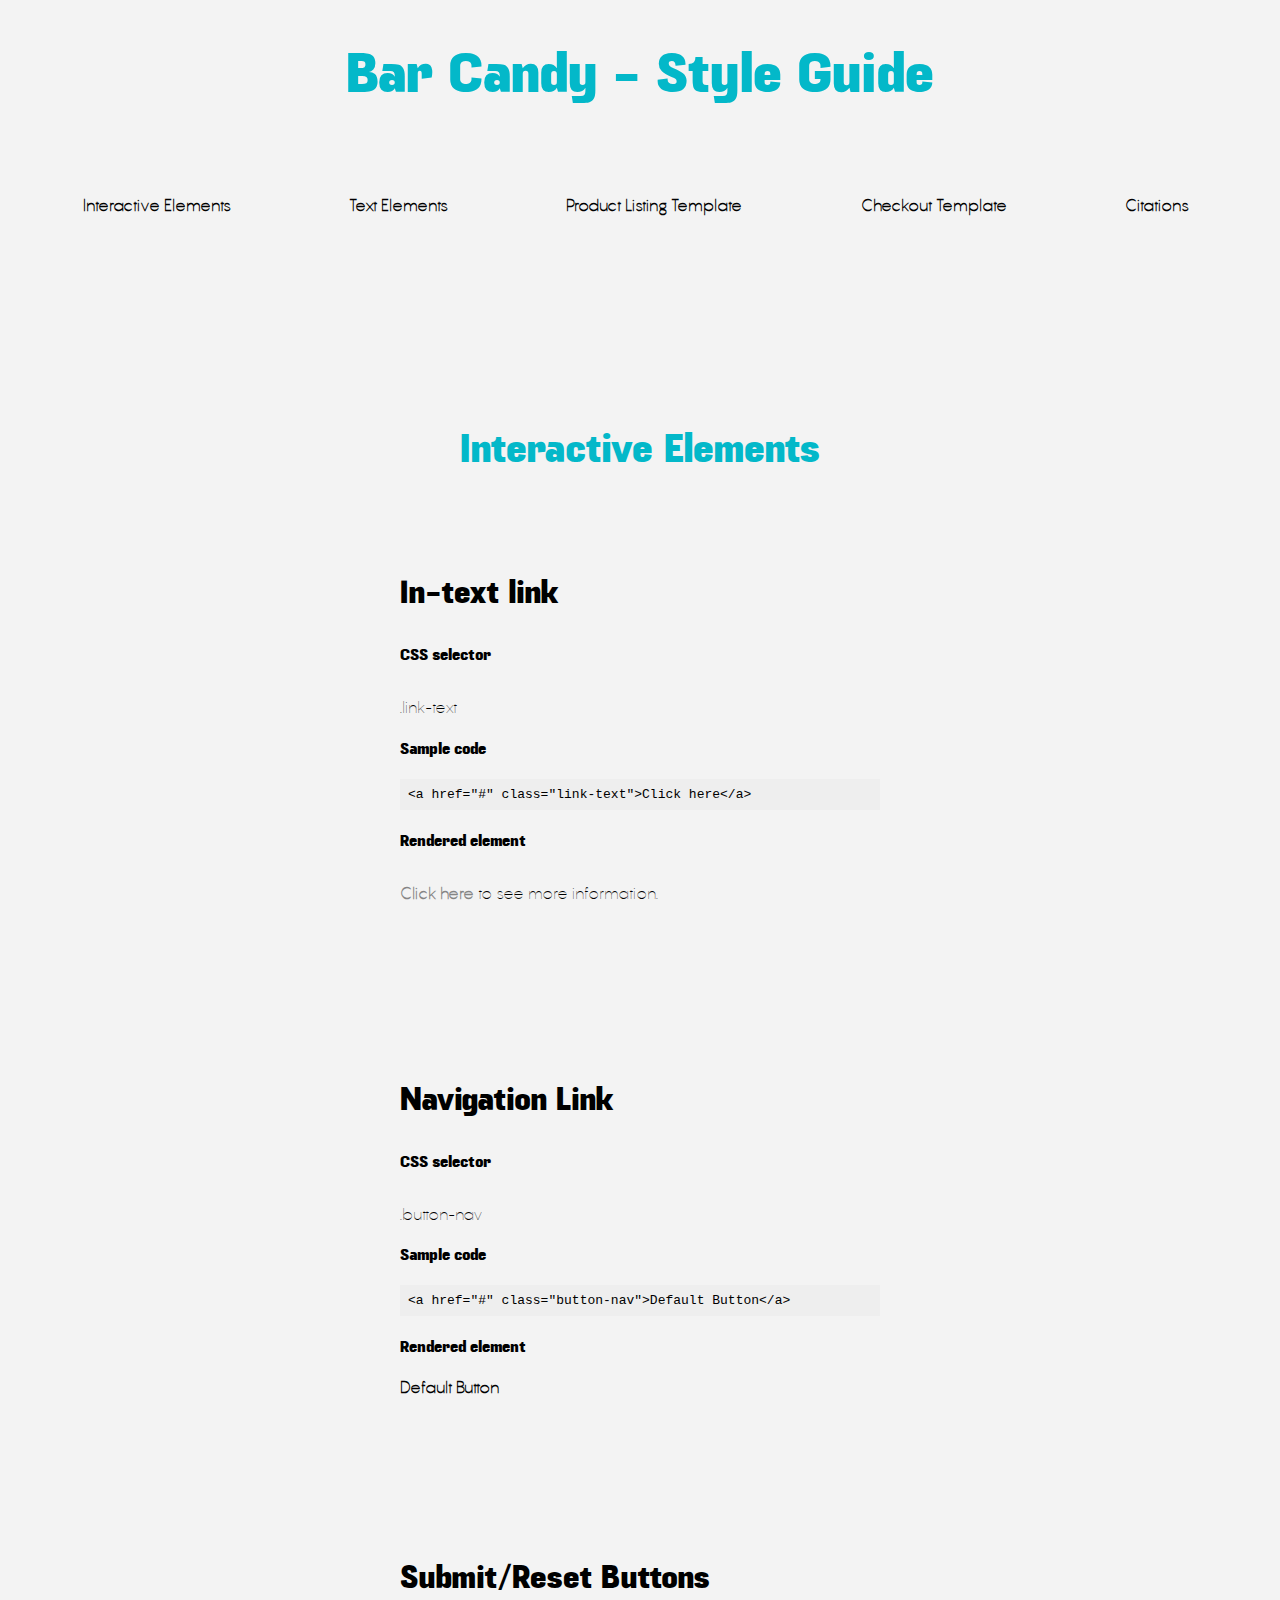
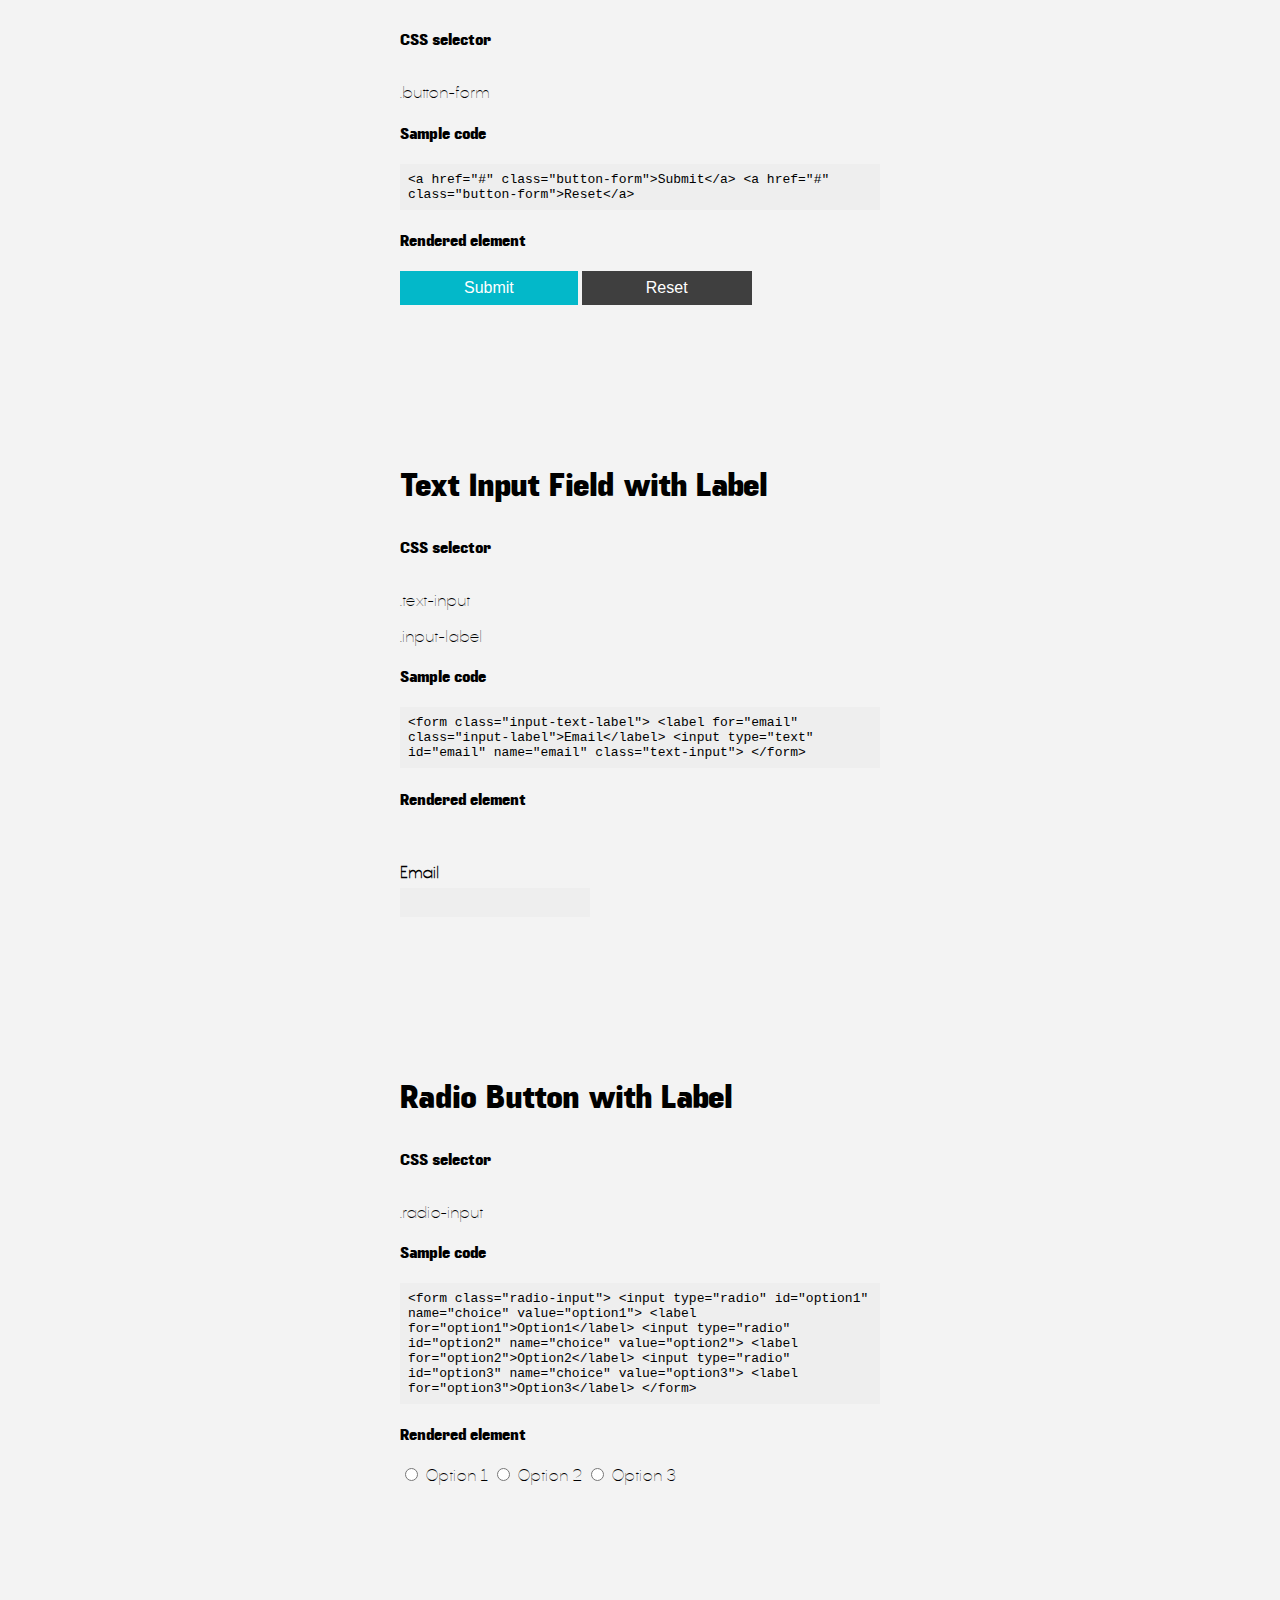
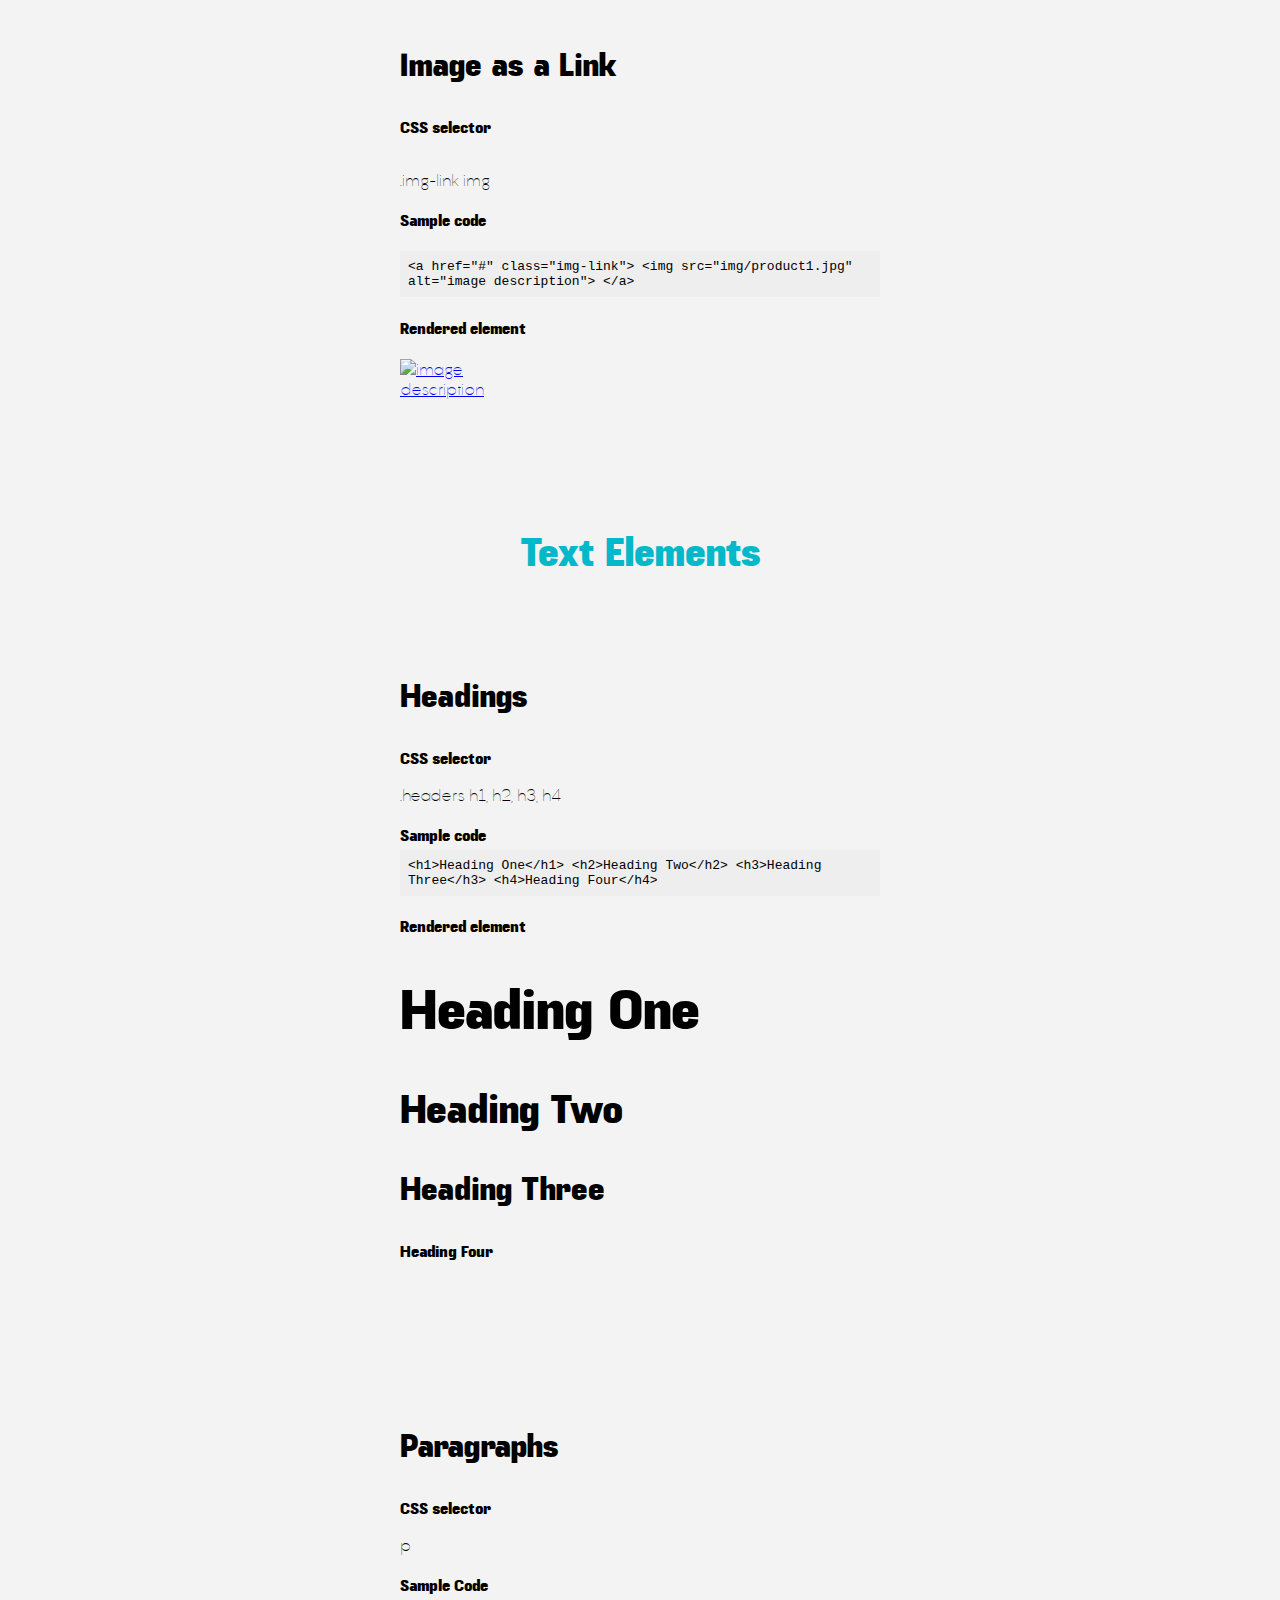
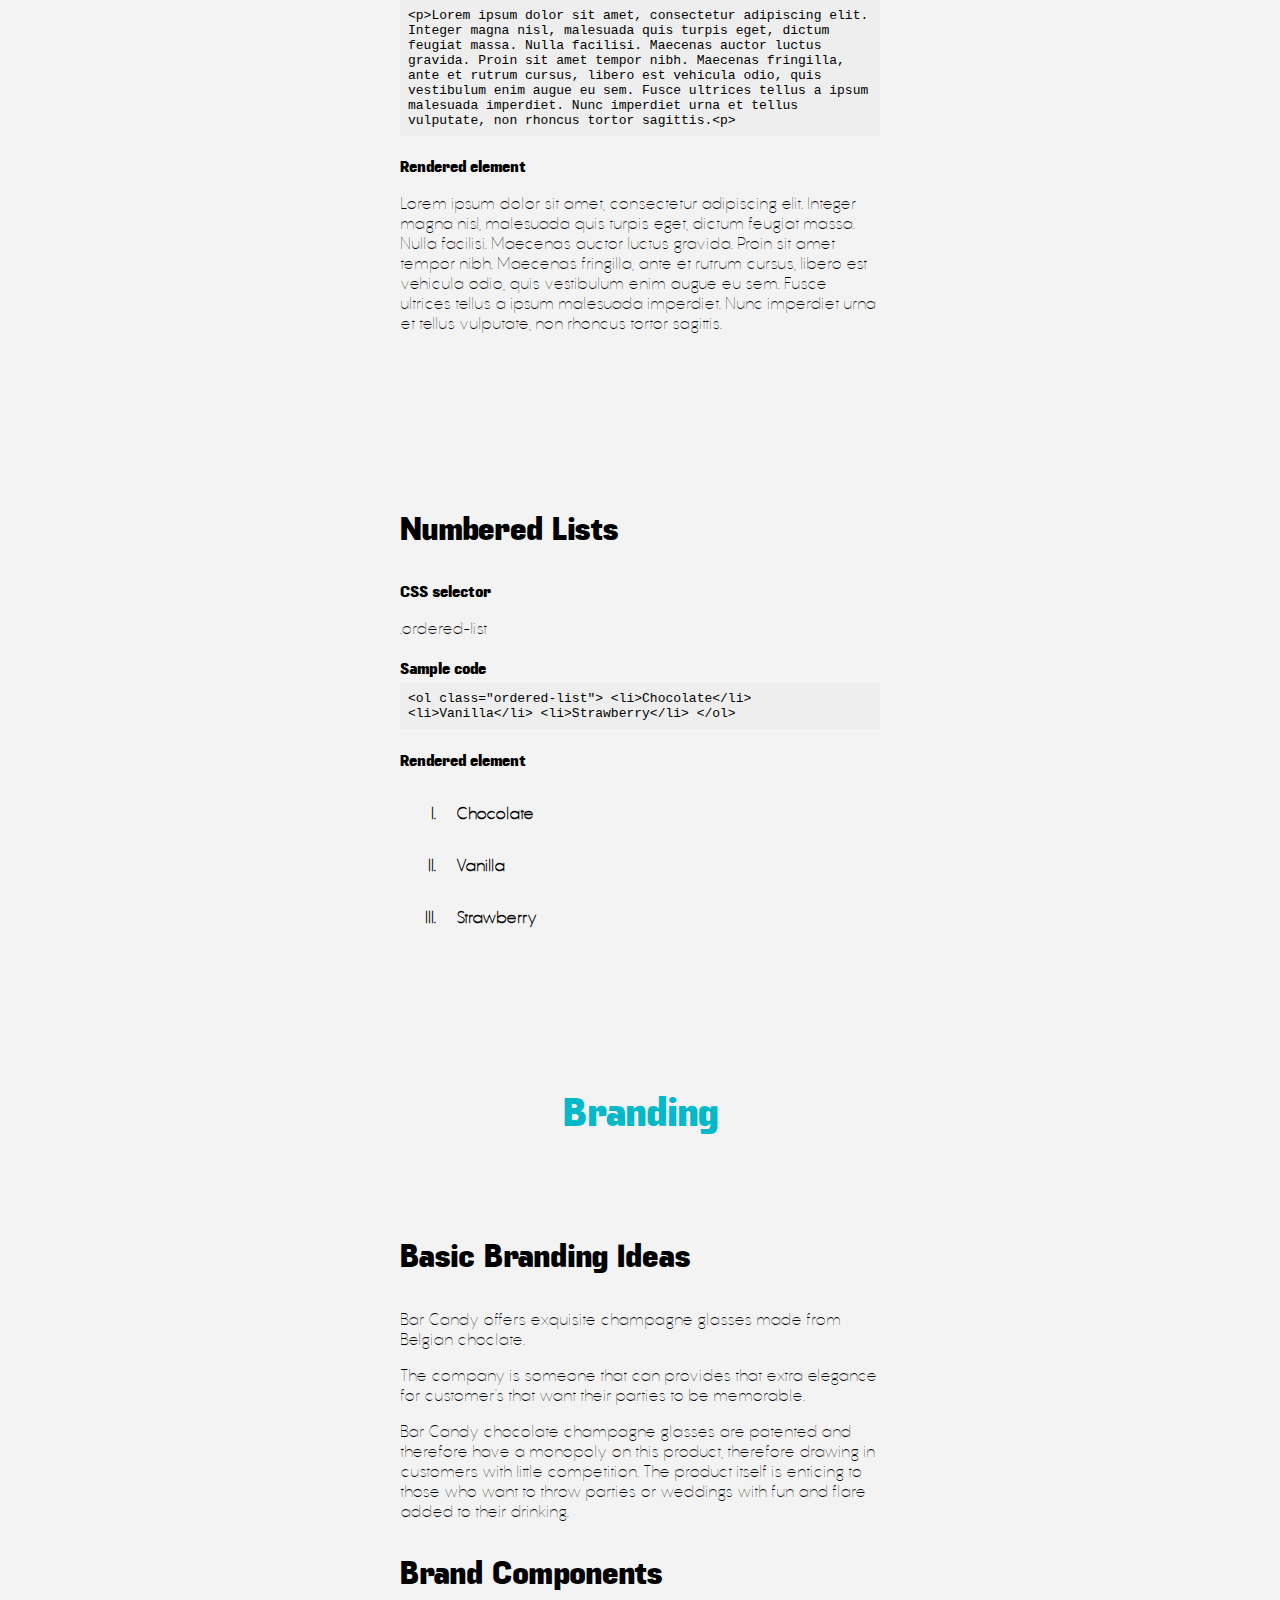
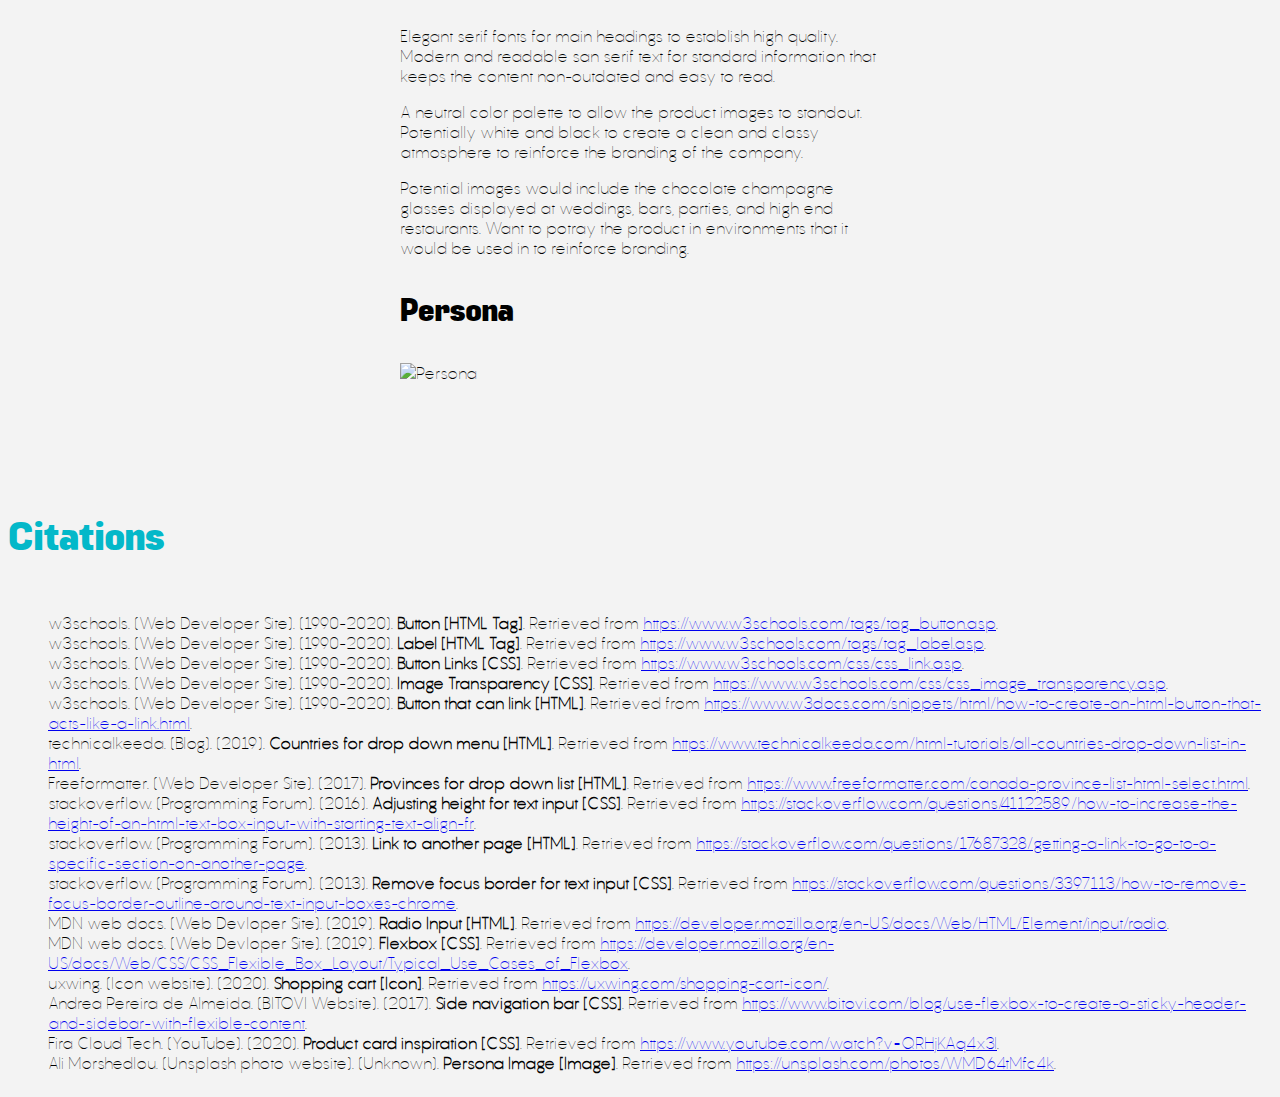
==== Styleguide/index.html @ 0e1b9d8b "Add styleguide to subfolder" ====
<!DOCTYPE html>
<html lang="en">

  <head>

    <meta charset="utf-8">
    <title>P01 - Style Guide Template</title>

    <link href="css/main.css" rel="stylesheet">
    <link href="css/grid.css" rel="stylesheet">

    <meta name="viewport" content="width=device-width, initial-scale=1">

  </head>

  <body>

    <header>
      <h1>Bar Candy - Style Guide</h1>
    </header>


      <nav class="nav">
        <ul class="nav-list">
          <li>
            <a href="#interactive_elements" class="button-nav">Interactive Elements</a>
          </li>
          <li>
            <a href="#text_elements" class="button-nav">Text Elements</a>
          </li>
          <!-- <li>
            <a href="#combined_elements" class="button-nav">Combined Elements</a>
          </li> -->
          <li>
            <a href="products.html" class="button-nav">Product Listing Template</a>
          </li>
          <li>
            <a href="cart.html" class="button-nav">Checkout Template</a>
          </li>
          <li>
            <a href="#citations" class="button-nav">Citations</a>
          </li>
        </ul>
      </nav>


    <!-- INTERACTIVE ELEMENTS SECTION // -->
    <section id="interactive_elements">
      <div class="interactive-elements-wrapper">
      <h2>Interactive Elements</h2>

      <section class="element">
        <h3>In-text link</h3>
        <!-- create links within text-->
        <h4>CSS selector</h4>
        <p>.link-text</p>
        <h4>Sample code</h4>
        <code>
          &lt;a href="#" class="link-text"&gt;Click here&lt;/a&gt;
        </code>
        <h4>Rendered element</h4>
        <p><a href="#" class="link-text">Click here</a> to see more information.</p>
      </section>


      <!-- Default Button styling section -->
      <section class="element">

        <h3>Navigation Link</h3>
        <h4>CSS selector</h4>
        <p>.button-nav</p>

        <h4>Sample code</h4>
        <code>&lt;a href="#" class="button-nav"&gt;Default Button&lt;/a&gt;</code>

        <h4>Rendered element</h4>
        <a href="#" class="button-nav">Default Button</a>

      </section>


      <section class="element">
        <!--https://www.w3schools.com/tags/tag_button.asp-->
        <h3>Submit/Reset Buttons</h3>
        <h4>CSS selector</h4>
        <p>.button-form</p>
        <h4>Sample code</h4>
        <code>
            &lt;a href="#" class="button-form"&gt;Submit&lt;/a&gt;
            &lt;a href="#" class="button-form"&gt;Reset&lt;/a&gt;
        </code>
        <h4>Rendered element</h4>
        <button type="button" class="button-form" onclick="#">Submit</button>
        <button type="button" class="button-form-reset" onclick="#">Reset</button>
      </section>


      <section class="element">
        <h3>Text Input Field with Label</h3>
        <h4>CSS selector</h4>
        <p>.text-input</p>
        <p>.input-label</p>
        <h4>Sample code</h4>
        <code>
            &lt;form class="input-text-label"&gt;
              &lt;label for="email" class="input-label"&gt;Email&lt;/label&gt;
              &lt;input type="text" id="email" name="email" class="text-input"&gt;
            &lt;/form&gt;
        </code>
        <h4>Rendered element</h4>
        <form class="input-wrapper">
          <div class="label-item">
            <!--resource from https://www.w3schools.com/tags/tag_label.asp-->
            <label for="email" class="input-label">Email</label>
          </div>
          <div class="input-item">
            <input type="text" id="email" name="email" class="text-input">
          </div>
        </form>
      </section>


      <section class="element">
        <!--resource from https://developer.mozilla.org/en-US/docs/Web/HTML/Element/input/radio-->
        <h3>Radio Button with Label</h3>
        <h4>CSS selector</h4>
        <p>.radio-input</p>
        <h4>Sample code</h4>
        <code>
          &lt;form class="radio-input"&gt;
            &lt;input type="radio" id="option1" name="choice" value="option1"&gt;
            &lt;label for="option1"&gt;Option1&lt;/label&gt;
            &lt;input type="radio" id="option2" name="choice" value="option2"&gt;
            &lt;label for="option2"&gt;Option2&lt;/label&gt;
            &lt;input type="radio" id="option3" name="choice" value="option3"&gt;
            &lt;label for="option3"&gt;Option3&lt;/label&gt;
          &lt;/form&gt;
        </code>
        <h4>Rendered element</h4>
        <div class="radio-wrapper">
          <form class="radio-input">
            <input type="radio" id="item1" name="choice" value="item1">
            <label>Option 1</label>
            <input type="radio" id="item2" name="choice" value="item2">
            <label>Option 2</label>
            <input type="radio" id="item3" name="choice" value="item3">
            <label>Option 3</label>
          </form>
      </div>
      </section>


      <section class="element">
        <h3>Image as a Link</h3>
        <h4>CSS selector</h4>
        <p>.img-link img</p>
        <h4>Sample code</h4>
        <code>
          &lt;a href="#" class="img-link"&gt;
            &lt;img src="img/product1.jpg" alt="image description"&gt;
          &lt;/a&gt;
        </code>
        <h4>Rendered element</h4>
        <a href="#" class="img-link">
          <img src="img/product1.jpg" alt="image description">
        </a>
      </section>

</div>
    </section>
    <!-- // INTERACTIVE ELEMENTS SECTION -->



    <!-- TEXT ELEMENTS SECTION // -->
    <section id="text_elements">
      <div class="text-elements-wrapper">
      <h2>Text Elements</h2>

      <section class="element">
        <h3>Headings</h3>
        <h4>CSS selector</h4>
        <p>.headers h1, h2, h3, h4</p>
        <h4>Sample code</h4>
        <code>
          &lt;h1&gt;Heading One&lt;/h1&gt;
          &lt;h2&gt;Heading Two&lt;/h2&gt;
          &lt;h3&gt;Heading Three&lt;/h3&gt;
          &lt;h4&gt;Heading Four&lt;/h4&gt;
        </code>
        <h4>Rendered element</h4>
        <div class="headers">
            <h1>Heading One</h1>
            <h2>Heading Two</h2>
            <h3>Heading Three</h3>
            <h4>Heading Four</h4>
        </div>
      </section>

      <section class="element">
        <h3>Paragraphs</h3>
        <h4>CSS selector</h4>
        <p>p</p>
        <h4>Sample Code</h4>
        <code>
          &lt;p&gt;Lorem ipsum dolor sit amet, consectetur adipiscing elit. Integer magna nisl, malesuada quis turpis eget, dictum feugiat massa. Nulla facilisi. Maecenas auctor luctus gravida. Proin sit amet tempor nibh. Maecenas fringilla, ante et rutrum cursus, libero est vehicula odio, quis vestibulum enim augue eu sem. Fusce ultrices tellus a ipsum malesuada imperdiet. Nunc imperdiet urna et tellus vulputate, non rhoncus tortor sagittis.&lt;p&gt;
        </code>
        <h4>Rendered element</h4>
          <p>Lorem ipsum dolor sit amet, consectetur adipiscing elit. Integer magna nisl, malesuada quis turpis eget, dictum feugiat massa. Nulla facilisi. Maecenas auctor luctus gravida. Proin sit amet tempor nibh. Maecenas fringilla, ante et rutrum cursus, libero est vehicula odio, quis vestibulum enim augue eu sem. Fusce ultrices tellus a ipsum malesuada imperdiet. Nunc imperdiet urna et tellus vulputate, non rhoncus tortor sagittis.</p>
      </section>

      <section class="element">
        <h3>Numbered Lists</h3>
        <h4>CSS selector</h4>
        <p>.ordered-list</p>
        <h4>Sample code</h4>
        <code>
          &lt;ol class="ordered-list"&gt;
            &lt;li&gt;Chocolate&lt;/li&gt;
            &lt;li&gt;Vanilla&lt;/li&gt;
            &lt;li&gt;Strawberry&lt;/li&gt;
          &lt;/ol&gt;
        </code>
        <h4>Rendered element</h4>
        <ol class="ordered-list">
          <li>Chocolate</li>
          <li>Vanilla</li>
          <li>Strawberry</li>
        </ol>
      </section>
    </div>

    </section>
    <!-- // TEXT ELEMENTS SECTION -->

    <section id="branding">
      <div class="branding-wrapper">
        <h2>Branding</h2>
        <section class="element">
        <h3>Basic Branding Ideas</h3>
          <p>Bar Candy offers exquisite champagne glasses made from Belgian choclate.
          </p>
          <p>The company is someone that can provides that extra elegance for customer's that want their parties to be memorable.
          </p>
          <p>Bar Candy chocolate champagne glasses are patented and therefore have a monopoly on this product, therefore drawing in customers with little competition. The product itself is enticing to those who want to throw parties or weddings with fun and flare added to their drinking.
          </p>
        <h3>Brand Components</h3>
        <p>Elegant serif fonts for main headings to establish high quality. Modern and readable san serif text for standard information that keeps the content non-outdated and easy to read.
        </p>
        <p>A neutral color palette to allow the product images to standout. Potentially white and black to create a clean and classy atmosphere to reinforce the branding of the company.
        <p>Potential images would include the chocolate champagne glasses displayed at weddings, bars, parties, and high end restaurants. Want to potray the product in environments that it would be used in to reinforce branding.
        </p>
        <h3>Persona</h3>
          <img src="img/persona.png" alt="Persona">
      </section>
    </div>
</section>
      <section id="citations">
        <h2>Citations</h2>

        <ul>
          <li>w3schools. (Web Developer Site). (1990-2020). <strong>Button [HTML Tag]</strong>. Retrieved from <a href="#">https://www.w3schools.com/tags/tag_button.asp</a>.</li>
          <li>w3schools. (Web Developer Site). (1990-2020). <strong>Label [HTML Tag]</strong>. Retrieved from <a href="#">https://www.w3schools.com/tags/tag_label.asp</a>.</li>
          <li>w3schools. (Web Developer Site). (1990-2020). <strong>Button Links [CSS]</strong>. Retrieved from <a href="#">https://www.w3schools.com/css/css_link.asp</a>.</li>
          <li>w3schools. (Web Developer Site). (1990-2020). <strong>Image Transparency [CSS]</strong>. Retrieved from <a href="#">https://www.w3schools.com/css/css_image_transparency.asp</a>.</li>
          <li>w3schools. (Web Developer Site). (1990-2020). <strong>Button that can link [HTML]</strong>. Retrieved from <a href="#">https://www.w3docs.com/snippets/html/how-to-create-an-html-button-that-acts-like-a-link.html</a>.</li>
          <li>technicalkeeda. (Blog). (2019). <strong>Countries for drop down menu [HTML]</strong>. Retrieved from <a href="#">https://www.technicalkeeda.com/html-tutorials/all-countries-drop-down-list-in-html</a>.</li>
          <li>Freeformatter. (Web Developer Site). (2017). <strong>Provinces for drop down list [HTML]</strong>. Retrieved from <a href="#">https://www.freeformatter.com/canada-province-list-html-select.html</a>.</li>
          <li>stackoverflow. (Programming Forum). (2016). <strong>Adjusting height for text input [CSS]</strong>. Retrieved from <a href="#">https://stackoverflow.com/questions/41122589/how-to-increase-the-height-of-an-html-text-box-input-with-starting-text-align-fr</a>.</li>
          <li>stackoverflow. (Programming Forum). (2013). <strong>Link to another page [HTML]</strong>. Retrieved from <a href="#">https://stackoverflow.com/questions/17687328/getting-a-link-to-go-to-a-specific-section-on-another-page</a>.</li>
          <li>stackoverflow. (Programming Forum). (2013). <strong>Remove focus border for text input [CSS]</strong>. Retrieved from <a href="#">https://stackoverflow.com/questions/3397113/how-to-remove-focus-border-outline-around-text-input-boxes-chrome</a>.</li>
          <li>MDN web docs. (Web Devloper Site). (2019). <strong>Radio Input [HTML]</strong>. Retrieved from <a href="#">https://developer.mozilla.org/en-US/docs/Web/HTML/Element/input/radio</a>.</li>
          <li>MDN web docs. (Web Devloper Site). (2019). <strong>Flexbox [CSS]</strong>. Retrieved from <a href="#">https://developer.mozilla.org/en-US/docs/Web/CSS/CSS_Flexible_Box_Layout/Typical_Use_Cases_of_Flexbox</a>.</li>
          <li>uxwing. (Icon website). (2020). <strong>Shopping cart [Icon]</strong>. Retrieved from <a href="#">https://uxwing.com/shopping-cart-icon/</a>.</li>
          <li>Andrea Pereira de Almeida. (BITOVI Website). (2017). <strong>Side navigation bar [CSS]</strong>. Retrieved from <a href="#">https://www.bitovi.com/blog/use-flexbox-to-create-a-sticky-header-and-sidebar-with-flexible-content</a>.</li>
          <li>Fira Cloud Tech. (YouTube). (2020). <strong>Product card inspiration [CSS]</strong>. Retrieved from <a href="#">https://www.youtube.com/watch?v=QRHjKAq4x3I</a>.</li>
          <li>Ali Morshedlou. (Unsplash photo website). (Unknown). <strong>Persona Image [Image]</strong>. Retrieved from <a href="#">https://unsplash.com/photos/WMD64tMfc4k</a>.</li>
        </ul>
    </section>



  </body>
</html>
---- Styleguide/css/main.css ----
/*
  STYLE GUIDE STYLING
  Default styling for the style guide
*/
/* Fonts 
*/

@font-face {
  font-family: 'Fuji-Bold';
  src: url('fonts/fuji-bold-webfont.woff');
}
@font-face {
  font-family: 'Fuji-Light';
  src: url('fonts/fuji-light-webfont.woff');
}
@font-face {
  font-family: 'PanRegular';
  src: url('fonts/pangram-black-webfont.woff');
}@font-face {
  font-family: 'PanBlack';
  src: url('fonts/pangram-regular-webfont.woff');
}@font-face {
  font-family: 'PanLight';
  src: url('fonts/pangram-extralight-webfont.woff');
}




body {
  font-family: 'PanLight';
  background-color: #f3f3f3
}
/* .interactive-elements-wrapper{
  display:flex;
  flex-direction: column;
  align-items: center;
} */

/* .text-elements-wrapper{
  display:flex;
  flex-direction: column;
  align-items: center;
} */

/* .branding-wrapper{
  display:flex;
  flex-direction: column;
  align-items: center;
} */

.link-text{
  text-decoration: none;
  color: #858585;
  font-weight: bold;
}
  .link-text:hover{
    /* color: #3f3f3f; */
    color: #03B8C9;
  }
  .link-text:focus{
    /* color: #3f3f3f; */
    color: #03B8C9;
  }

.element{
  margin-bottom: 6rem;
  margin-top: 2rem;
  flex: 1;
}

.button-nav{
  text-decoration: none;
  /* color: #858585; */
  color: black;
  font-weight: bold;
  }
  /*https://www.w3schools.com/css/css_link.asp*/
  .button-nav:hover{
    /* color: #3f3f3f; */
    color: #03B8C9;
  }
  .button-nav:focus{
    /* color: #3f3f3f; */
    color: #03B8C9;
  }
/*https://stackoverflow.com/questions/3397113/how-to-remove-focus-border-outline-around-text-input-boxes-chrome*/
.text-input{
  padding: 0.5em;
  border: none;
  background-color: #eeeeee;
  margin-top: 0.5em;
}
  .text-input:focus{
    outline: none;
    border: none;
    background-color: #e5e5e5;
    /* background-color: #f2e0e0; */
  }
  .text-input:hover{
    border: none;
    background-color: #e5e5e5;
    /* background-color: #f2e0e0; */
  }

.input-wrapper{
  display: flex;
  flex-direction: column;
}

.label-item{
  margin-top: 2rem;
  font-weight: bold;
}
/*https://developer.mozilla.org/en-US/docs/Web/CSS/CSS_Flexible_Box_Layout/Typical_Use_Cases_of_Flexbox*/


/*https://www.w3schools.com/css/css3_buttons.asp*/
.button-form{
  color: white;
  /* background-color:#3f3f3f; */
  background-color :#03B8C9;
  border: none;
  padding: 0.5rem;
  padding-left: 4rem;
  padding-right: 4rem;
  font-size: 1rem;
}
  .button-form:hover{
    /* background-color:#505050; */
    background-color: #0294A1;
    border: none;
    outline: none;
  }
  .button-form:focus{
    /* background-color:#505050; */
    background-color: #0294A1;  
    border: none;
    outline: none;
  }

.button-form-reset{
  color: white;
  background-color:#3f3f3f;
  /* background-color: #858585; */
  border: none;
  padding: 0.5rem;
  padding-left: 4rem;
  padding-right: 4rem;
  font-size: 1rem;
}
  .button-form-reset:hover{
    /* background-color:#505050; */
    background-color: #656565;
    border: none;
    outline: none;
  }
  .button-form-reset:focus{
    /* background-color:#505050; */
    background-color: #656565;
    border: none;
    outline: none;
  }

code{
  display: flex;
  background-color: #EEE;
  padding: 0.5rem;
}
h1{
  font-family: 'Fuji-Bold';
  font-size: 3.5rem;
}
h3{
  font-size: 2rem;
  font-family: 'Fuji-Bold';
}
h2{
  font-size: 2.5rem;
  font-family: 'Fuji-Bold';
  color: #03B8C9;
}
h4{
  font-family: 'Fuji-Bold';
  font-size: 1rem;
  margin-bottom: 0.25rem;
}

.headers h2{
  color: black;
}

.nav-list li{
    padding-bottom: 2rem;
    padding-right: 3rem;
  }

.nav-list-main{
  display: flex;
  list-style: none;
}
  .nav-list-main li{
    padding-top: 2rem;
    padding-right: 2rem;
  }

header h1{
  font-family: 'Fuji-Bold';
  font-size: 3.5rem;
  text-align: center;
  color: #03B8C9;
  padding-bottom: 3rem;
}
/*https://www.w3schools.com/css/css_image_transparency.asp*/
.img-link img{
  max-width:25%;
}
.img-link:hover{
  opacity: 0.75;
}
.img-link:focus{
  opacity: 0.75;
}

.radio-input label{
  cursor: pointer;
}
.radio-input input{
  cursor: pointer;
  /* display: none; */
}

.ordered-list{
  list-style-type: upper-roman;
  font-weight: bold;
}
  .ordered-list li{
    padding: 1em;
  }

/*https://www.youtube.com/watch?v=QRHjKAq4x3I*/
.product-card{
  /* border: #e8e8e8 solid; */
  /* border: black solid; */
  background-color: #3f3f3f;
  padding-bottom: 3rem;
  text-align: center;
}
  .product-name h4{
    font-size: 2rem;
    margin-bottom: 3rem;
    color: white;
  }
  .product-img img{
    max-width: 70%;
    /* border: black solid; */
    margin-top: 5rem;
}
  .product-para{
    color: white;
    text-align: left;
    margin-right: 5rem;
    margin-left: 6rem;
  }
  .product-price small{
    padding-bottom: 5rem;
    color: white;
  }
  .product-quote{
    margin-bottom: 1rem;
  }
  .product-details{
    text-align: right;
    margin-bottom: 5rem;
    margin-right: 6rem;
  }

/* .payment-wrapper{
  display: flex;
  flex-direction: column;
} */
/* .payment-buttons{
  display: flex;
  justify-content: flex-start;
  margin-bottom: 6rem;
}
  .payment-buttons .button-form-reset{
    margin-right: 8rem;
    margin-top: 10rem;
  }
  .payment-buttons .button-form{
    margin-right: 2rem;
    margin-top: 10rem;
  } */

/* .nameInfo{
  display: flex;
}

.first-entry{
  margin-right: 10em;
}
  .first-entry input{
    width: 150%;
  }

.last-entry input{
  width: 150%;
}

.addressInfo{
  display: flex;
  padding-bottom: 5rem;
}

.address-entry{
  margin-right: 10rem;
}
  .address-entry input{
    width: 150%;
  }

.postal-entry input{
  width: 75%;
}

.contactInfo{
  display: flex;
}

.phone-entry{
  margin-right: 10rem;
}
  .phone-entry input{
    width: 150%;
  }

.email-entry input{
  width: 150%;
}

.locationInfo{
  display: flex;
}

.country-entry{
  margin-right: 8.5rem;
}
  .country-entry .label-item{
    margin-bottom: 0.5rem;
  }

.province-entry .label-item{
  margin-bottom: 0.5rem;
}

.cardType{
  margin-bottom: 0rem;
  align-items:  center;
}

.cardInfo{
  display: flex;
}

.credit-entry{
  margin-right: 10rem;
}
  .credit-entry input{
    width: 150%;
  }
.cvc-entry{
  margin-right: 1rem;
}
  .cvc-entry input{
    width: 30%;
  }

.expiry-entry{
  padding-top: 2rem;
  display: flex;
  flex-direction: column;
}
.expiry-entry .input-item{
  margin-bottom: 1rem;
  font-weight: bold;
}

.date-select{
  display: flex;
} */

textarea{
  background-color: #EEE;
  width: 79%;
  border: none;
}
  textarea:focus{
    outline: none;
    border: none;
    background-color: #e5e5e5;
  }
  textarea:hover{
    border: none;
    background-color: #e5e5e5;
    /* background-color: #f2e0e0; */

}
.orderInfo .label-item{
  margin-bottom: 0.5rem;
}
.quoteButton{
  margin-top: 2rem;
  margin-left: 29rem;
}

.quantityInfo{
  margin-top: 3rem;
}
  .quantityInfo input{
    width: 10%;
  }

.quote-product-name h4{
  font-size: 2rem;
  margin-top: 2rem;
}

#branding img{
 width: 100%;
}

/*Product Listing Page*/
.logo{
  display: flex;
}
  .logo img{
    margin-left: auto;
    margin-right: auto;
    width: 20rem;
    height: auto;
    margin-bottom: 5rem;
  }
/*header navgiation for website*/
.nav-item-line{
  display: flex;
}
.right-of-nav img{
  width: 2rem;
}

#citations{
  display: flex;
  flex-direction: column;
}
#citations ul{
  list-style: none;
  box-sizing: border-box;
  flex-wrap: wrap;

}
@media screen and (max-width: 50rem){
  #citations ul li{
    width: 50%;
  }
/*
.element {
  padding-bottom: 2rem;
  border-top-width: 0.15rem;
  border-top-style: solid;
  border-top-color: black;
}

h2 {
  margin-top: 6rem;
}

h3 {
  font-style: italic;
  margin-top: 1rem;
}

h4 {
  margin-bottom: 0.25rem;
}

p {
  margin-top: 0;
}

nav a:hover, nav a:focus {
  text-decoration: none;
}

code {
  background-color: #EEE;
  padding: 0.5rem;
  display: block;
}
*/

/*
  INTERACTIVE ELEMENTS -------------------
*/

/* Styling for the navigation button */
/*
.button-nav {
  display: inline-block;
  padding: 0.5rem;
  color: white;
  background-color: rgb(50,50,50);
  text-decoration: none;
  transition-property: background-color;
  transition-duration: 0.5s;
}

.button-nav:hover, .button-nav:focus {
  background-color: rgb(200,200,200);
}
*/



/*
  TEXT ELEMENTS -------------------
*/




/*
  COMBINED ELEMENTS -------------------
*/
---- Styleguide/css/grid.css ----
.nav-list{
  display: flex;
  flex-direction: row;
  list-style: none;
  padding-bottom: 8rem;
  justify-content: space-around;
  flex-wrap: wrap;
  /* flex-grow: 1; */
  /* padding-left: 24rem;
  padding-right: 24rem; */
}
/*if screen is smaller than 50rem column style nav*/
@media screen and (max-width: 50rem){
  .nav-list{
    flex-direction: column;
    padding-left: 3rem;
    padding-right: 3rem;
    padding-bottom: 0rem;
  }
}
@media screen and (max-width: 50rem){
  .interactive-elements-wrapper .element{
    padding-left: 5rem;
    padding-right: 5rem;
  }
}
.interactive-elements-wrapper{
  display: flex;
  flex-direction: column;
  align-items: center;
  flex-basis: auto;
}
  .interactive-elements-wrapper .element{
    box-sizing: border-box;
    flex-basis: auto;
    max-width: 30rem;
    min-width: 30rem;
  }
  .interactive-elements-wrapper .element h4{
    padding-bottom: 1rem;
  }
  @media screen and (max-width: 50rem){
    .text-elements-wrapper .element{
      padding-left: 5rem;
      padding-right: 5rem;
    }
  }
.text-elements-wrapper{
  display: flex;
  flex-direction: column;
  align-items: center;
}
  .text-elements-wrapper .element{
    box-sizing: border-box;
    flex-basis: auto;
    max-width: 30rem;
    min-width: 30rem;
  }

/* .combined-elements-wrapper{
  display: flex;
  flex-direction: column;
  align-items: center;

}
  .combined-elements-wrapper .element{
    box-sizing: border-box;
    flex-basis: auto;
    max-width: 50rem;
    min-width: 50rem;
  } */
  @media screen and (max-width: 50rem){
    .branding-wrapper .element{
      padding-left: 5rem;
      padding-right: 5rem;
    }
  }
.branding-wrapper{
  display: flex;
  flex-direction: column;
  align-items: center;
}
  .branding-wrapper .element{
    box-sizing: border-box;
    flex-basis: auto;
    max-width: 30rem;
    min-width: 30rem;
  }

/*Product Listing Page*/
.product-wrapper{
  display: flex;
  justify-content: space-around;
  /* background-color: green; */
}
  .product-wrapper h2{
    padding-left: 3rem;
    color: black;
  }
  .product-listing{
    display: flex;
    flex-wrap: wrap;
    justify-content: space-around;
    box-sizing: border-box;
    /* background-color: blue; */
    padding-left: 5rem;
    padding-right: 5rem;
    /* align-content: space-between; */
    margin-top: 2.5rem;
  }
    .product-listing .product-listing-elements{
      box-sizing: border-box;
      flex-basis: auto;
      padding-bottom: 10rem;
    }
      .product-listing .product-listing-elements img{
        min-width: 40rem;
        max-width: 40rem;
        height: auto;
      }
      .product-listing .product-listing-elements p{
        font-size: 1.5rem;
        color: #656565;
      }
      .product-listing .product-listing-elements h3{
        color: black;
        font-family: 'Fuji-Bold';
      }
      .product-listing .product-listing-elements label{
        font-size: 1rem;
      }
      .product-listing .product-listing-elements button{
        margin-left: 13rem;
      }
  .side-nav{
    box-sizing: border-box;
    flex-basis: 30%;
    /* background-color: red; */
  }
    .side-nav ul{
      list-style: none;
    }
      .side-nav ul li{
        padding: 0.5rem;
      }
        .side-nav ul h2{
          color: black;
        }
        .side-nav ul li:hover{
          background-color: #f8f8f8;
        }
    @media screen and (max-width: 50rem){
      .product-wrapper{
        flex-direction: column;
      }
    }
    @media screen and (max-width: 65rem){
      .product-listing .product-listing-elements img{
        max-width: 25rem;
        min-width: 25rem;
        height: auto;
      }
    }

    /*header navgiation for website*/
    .nav-item-line{
      display: flex;
      justify-content: center;
      }
      .left-of-nav{
        box-sizing: border-box;
        flex-basis: 17%;
        margin-top: 1rem;
        margin-bottom: 1rem;
        /* background-color: blue; */
      }
        @media screen and (max-width: 50rem){
          .left-of-nav{
            flex-basis: 0%;
          }
        }
      .nav .nav-list{
        box-sizing: border-box;
      }
      .right-of-nav{
        box-sizing: border-box;
        flex-basis: 17%;
        margin-top: 1rem;
        margin-bottom: 1rem;
        /* background-color: red; */
        display: flex;
      }
        .right-of-nav{
          justify-content: flex-end;
        }
        .right-of-nav img{
          width: 8rem;
          height: auto;
          /* margin-left: 15rem; */
        }
/* cart checkout page */
.cart-wrapper{
  display: flex;
  justify-content: space-around;
  flex-wrap: wrap;
}
  .cart-wrapper .product-text{
    padding-right: 3rem;
  }
  .cart-wrapper .product-info{
    box-sizing: border-box;
    flex-basis: 50%;
    /* background-color: #f8f8f8; */
    display: flex;
    justify-content: space-around;
    min-width: 30rem;
    flex-wrap: wrap;
    padding-left: 3rem;
  }
    .cart-wrapper .product-info img{
      min-width: 25rem;
      max-width: 25rem;
      padding-bottom: 3rem;
      padding-right: 3rem;
    }
    .cart-wrapper .product-info h3{
      padding-top: 3rem;
      font-family: 'Fuji-Bold';
      padding-bottom: 4rem;
    }
    .cart-wrapper .product-info h4{
      padding-top: 9rem;
      font-family: 'Fuji-Bold';
      font-size: 1.5rem;
    }
    .cart-wrapper .product-info p{
      font-size: 1.5rem;
    }
  .cart-wrapper .price-summary{
    box-sizing: border-box;
    /* background-color: #f8f8f8; */
    flex-basis: 25%;
    justify-content: center;
    min-width: 30rem;
  }
    .cart-wrapper .price-summary h3{
      padding-top: 3rem;
      padding-left: 3rem;
      padding-bottom: 2rem;
      font-family: 'Fuji-Bold';
    }
    .cart-wrapper .price-summary p{
      padding-left: 3rem;
      font-size: 1.5rem;
    }
    .cart-wrapper .price-summary button{
      margin-left: 3rem;
      margin-right: auto;
      margin-top: 2rem;
      width: 80%;
      margin-bottom: 3rem;
    }
    @media screen and (max-width: 50rem){
      .cart-wrapper .product-info img{
        padding-bottom: 0rem;
      }
      .cart-wrapper .product-info h3{
        padding-bottom: 0rem;
        padding-top: 0rem;
      }
    }
/* payment form */
.payment-wrapper{
  display: flex;
  align-content: center;
  /* flex-direction: column; */
  flex-wrap: wrap;
}
  .payment-wrapper .payment-row{
    display: flex;
    box-sizing: border-box;
    width: 100%;
    justify-content: center;
    padding-bottom: 1rem;
    padding-right: 3rem;
    padding-left: 3rem;
  .payment-form-wrapper h3{
    padding-bottom: 3rem;
    font-family: 'Fuji-Bold';
  }
}
  @media screen and (max-width: 50rem){
    .payment-wrapper .payment-row{
      flex-direction: column;
    }
  }
    .payment-wrapper .payment-row:nth-child(3) .label-input{
      padding-right: 8rem;
      padding-left: 5rem;
    }
    .payment-wrapper .payment-row:nth-child(5){
      padding-top: 3rem;
      padding-bottom: 1rem;
    }
    .payment-wrapper .payment-row:nth-child(7){
      justify-content: space-around;
      padding-top: 10rem;
      padding-bottom: 5rem;
    }
    .payment-wrapper .payment-row .label-input{
      display: flex;
      flex-direction: column;
      padding: 0 3rem 1rem 3rem;
    }
.payment-header{
  text-align: center;
  padding-bottom: 3rem;
  padding-bottom: 3rem;
  font-family: 'Fuji-Bold';
}

/* Image Header */
.header-photo{
  height: 35rem;
  overflow: hidden;
  margin-bottom: 15rem;
}
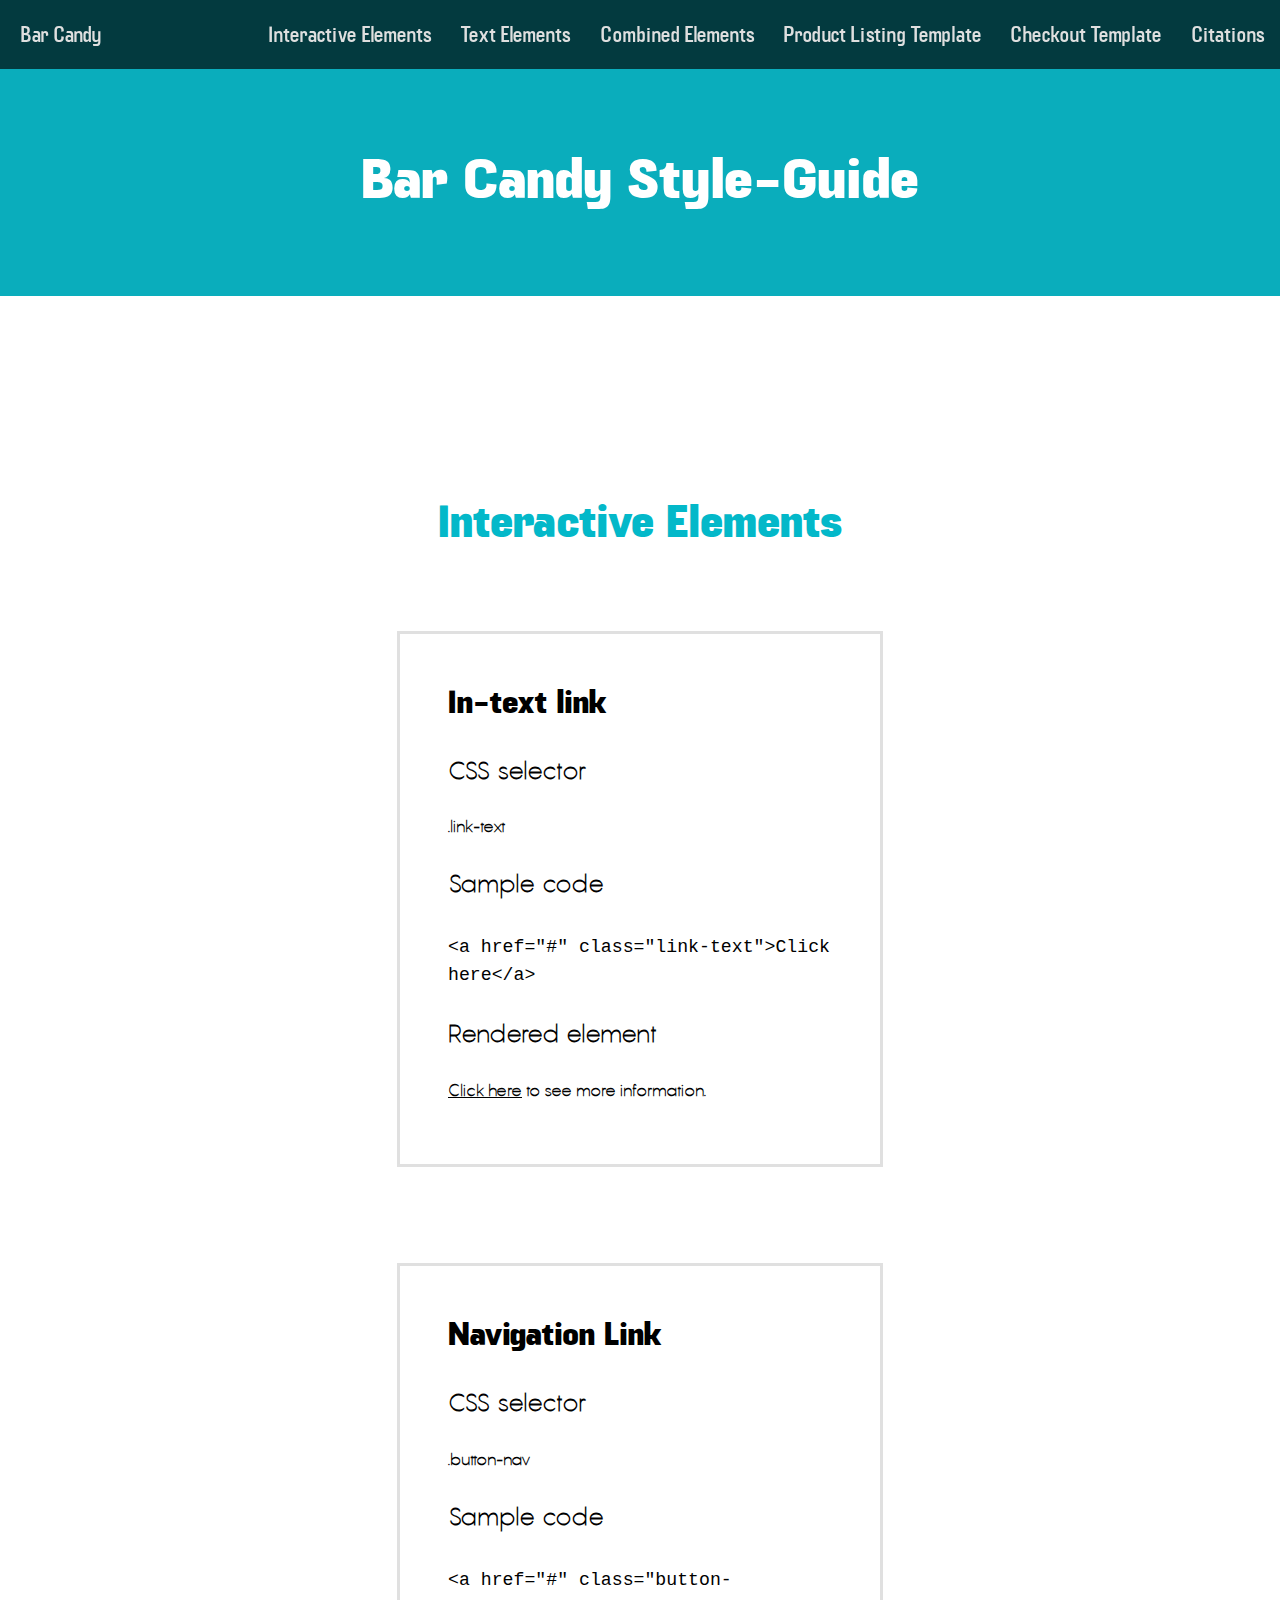
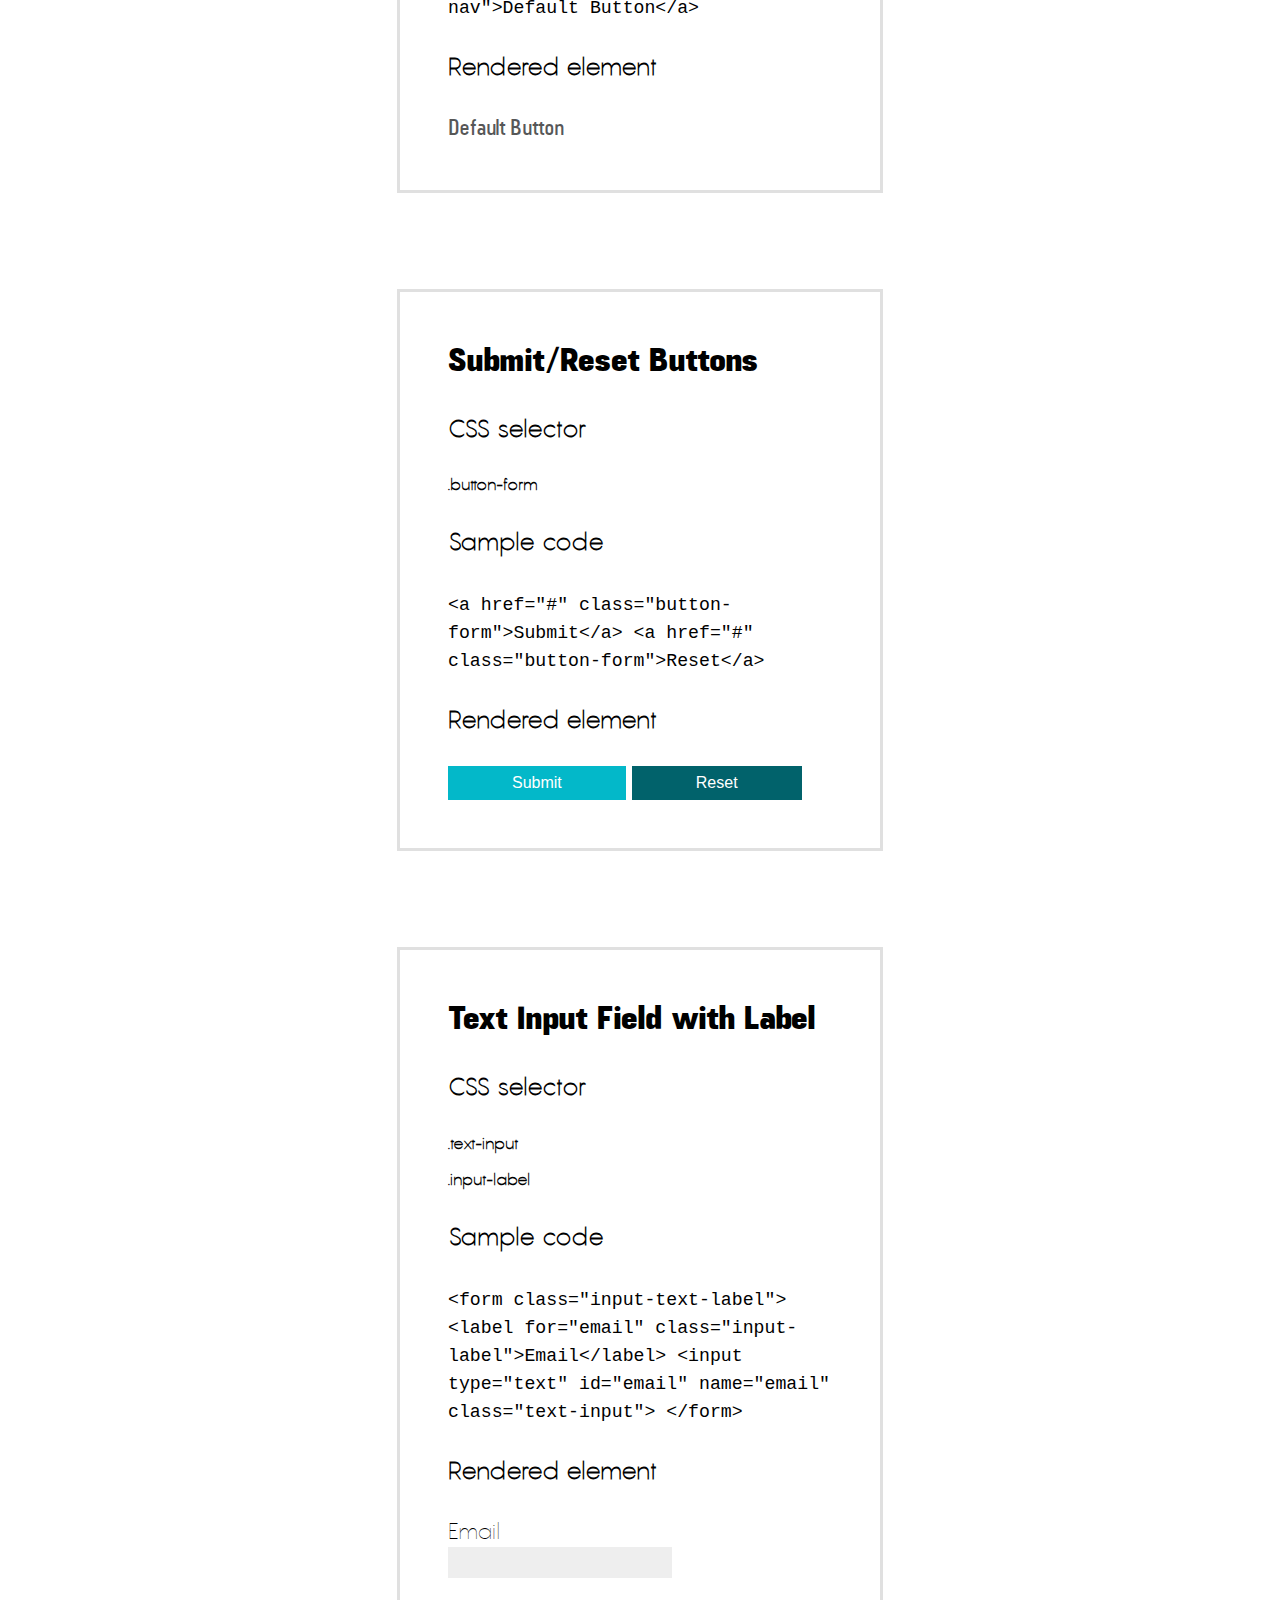
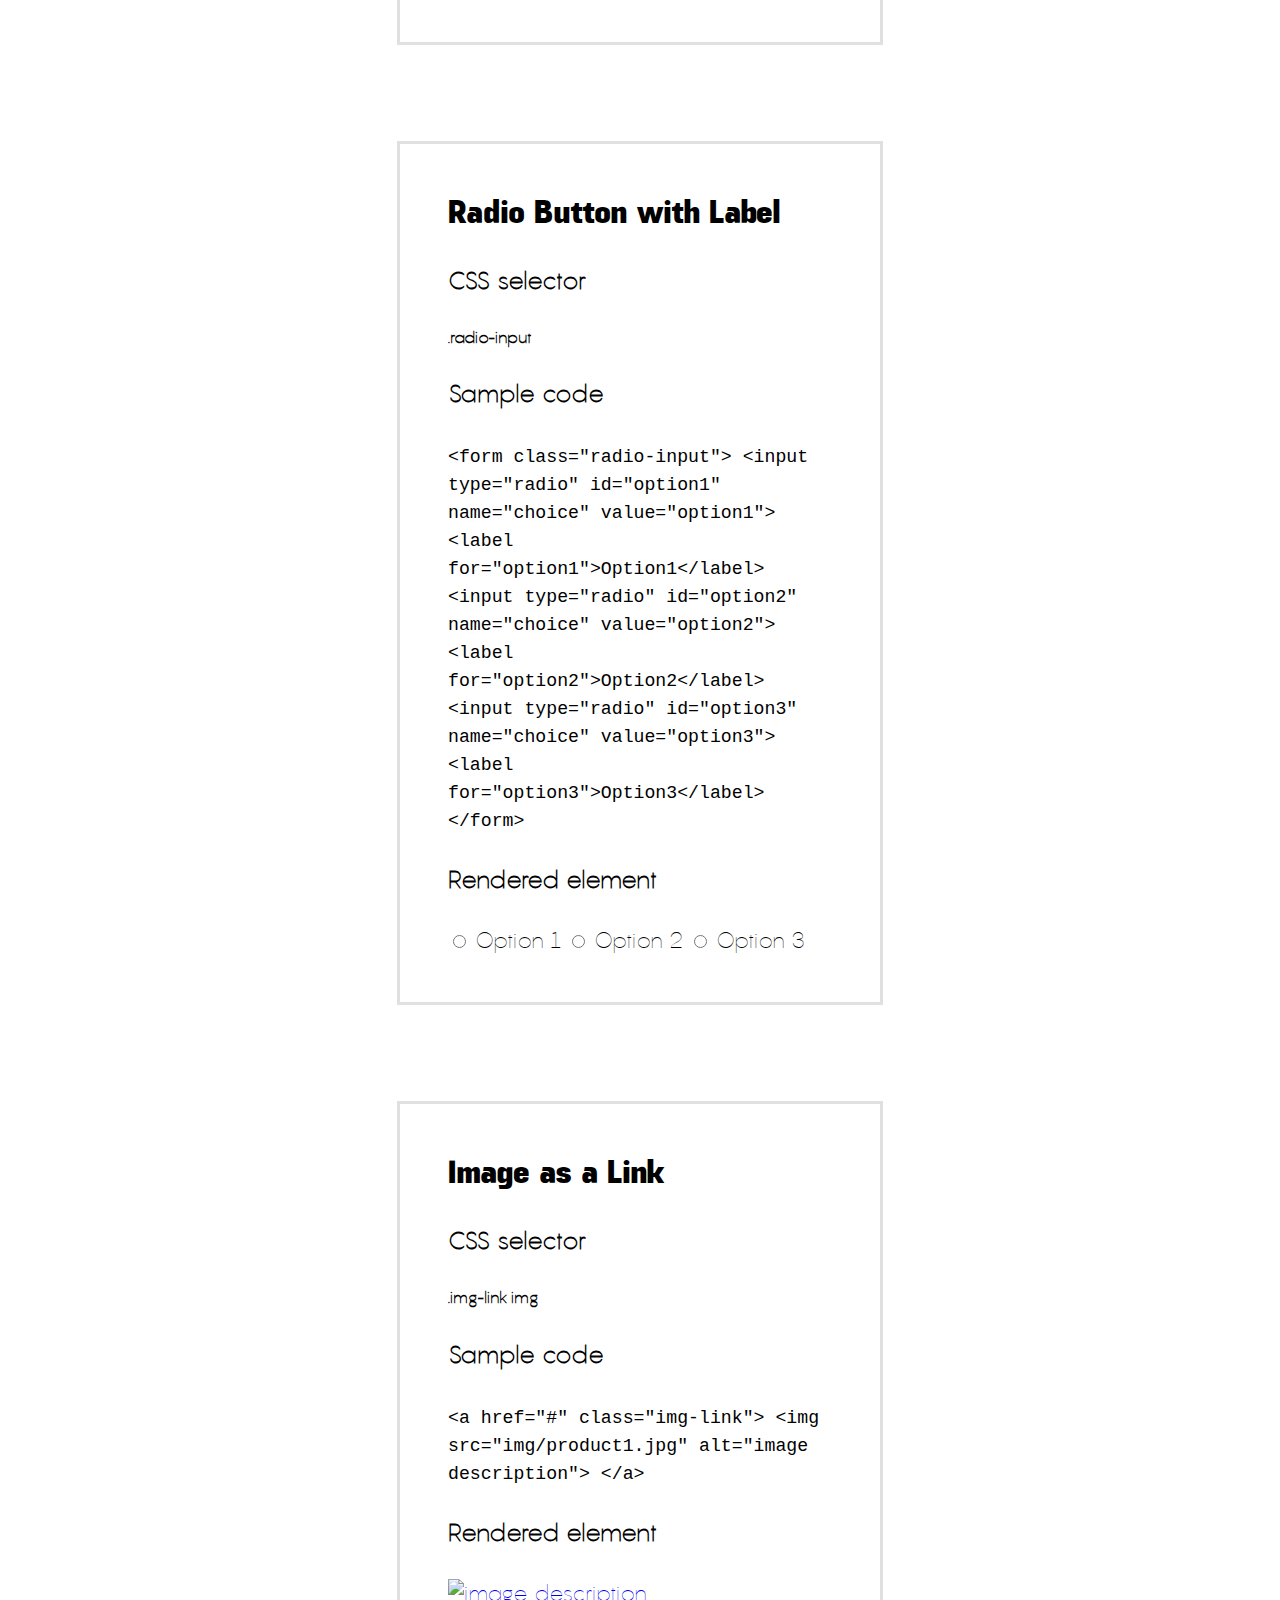
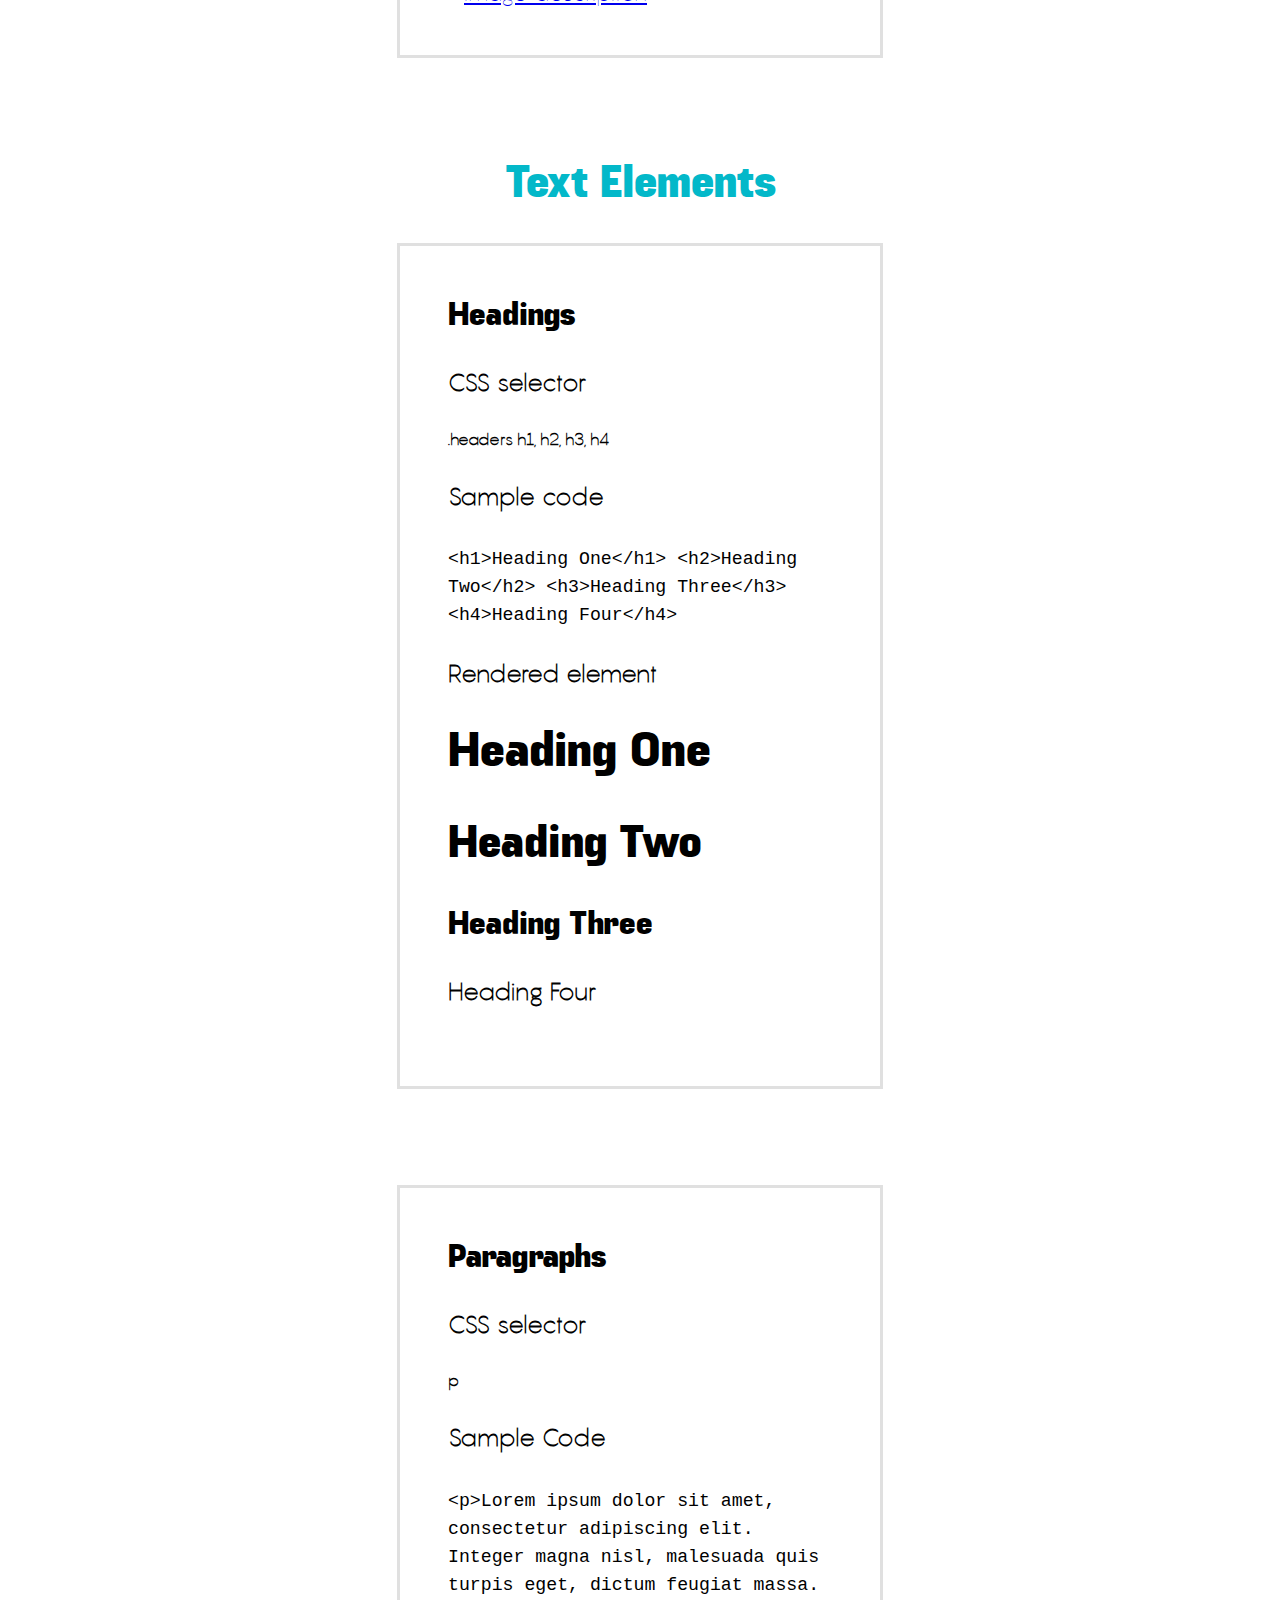
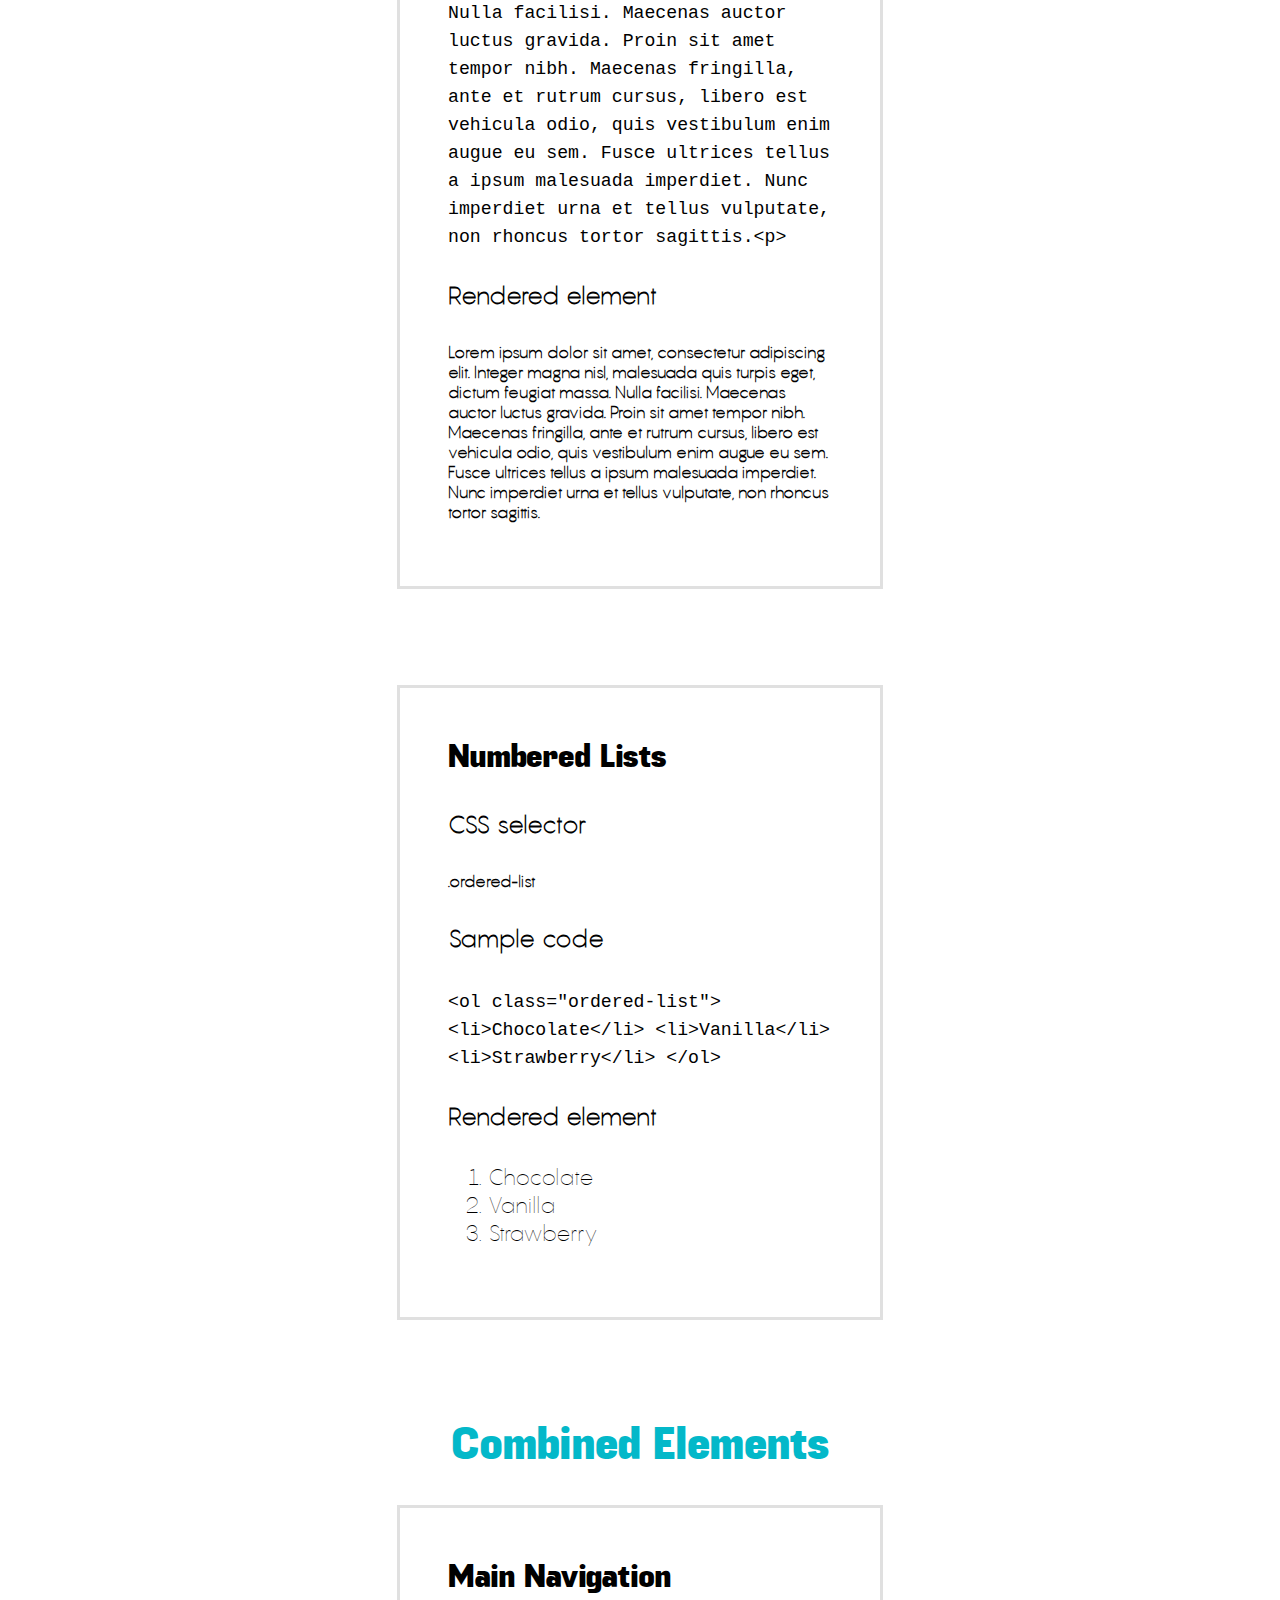
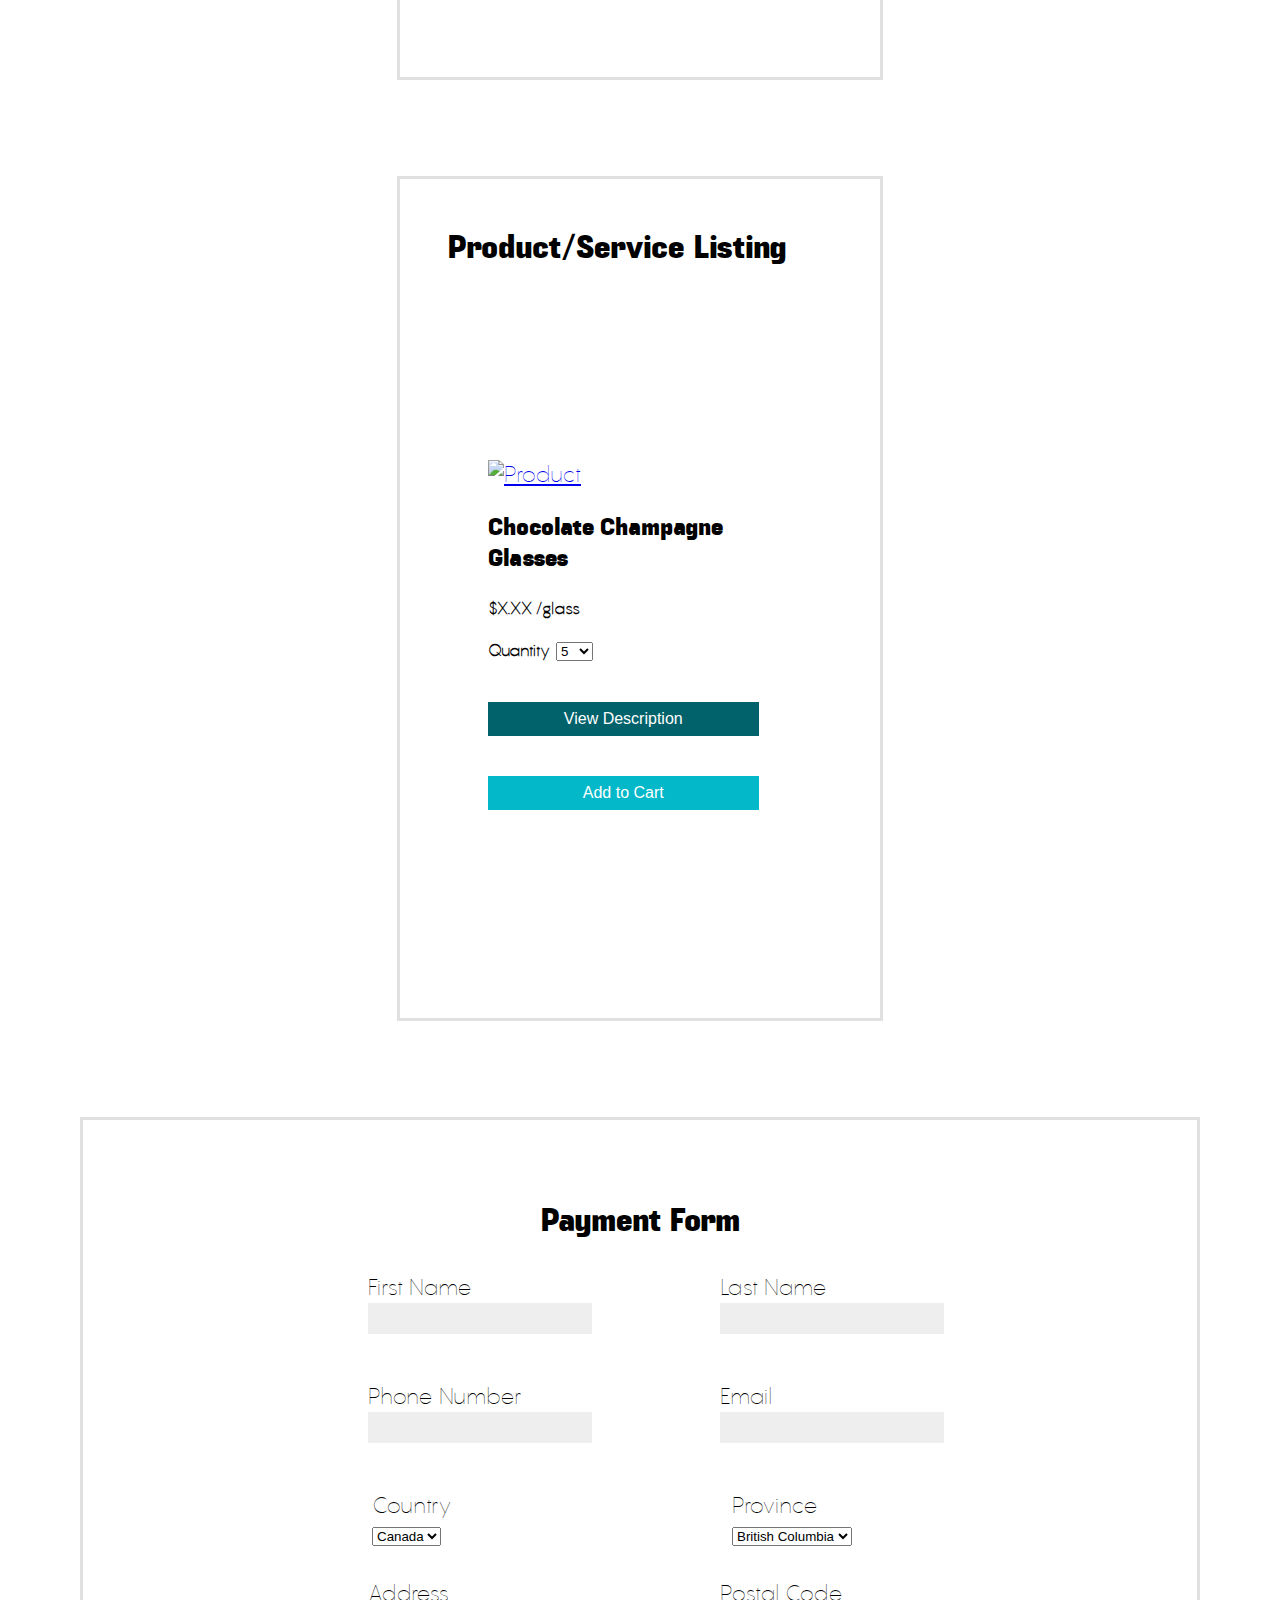
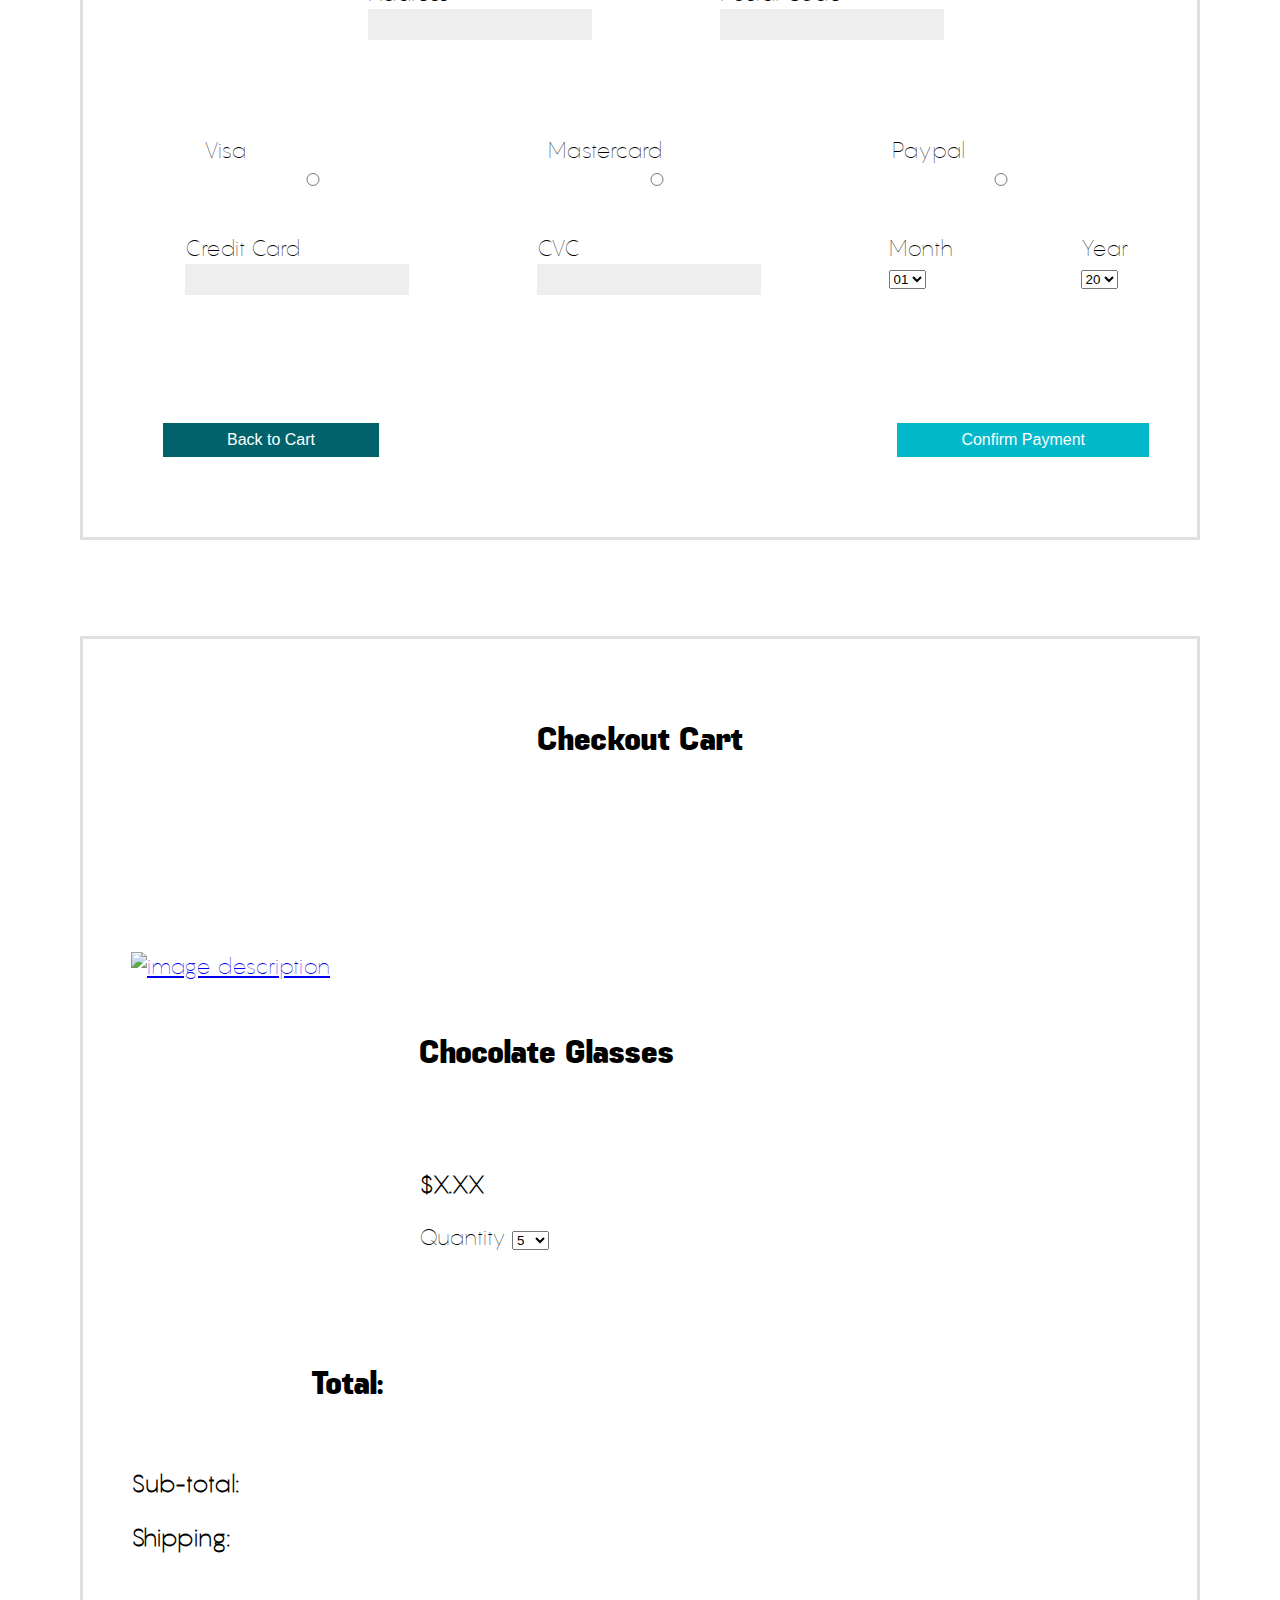
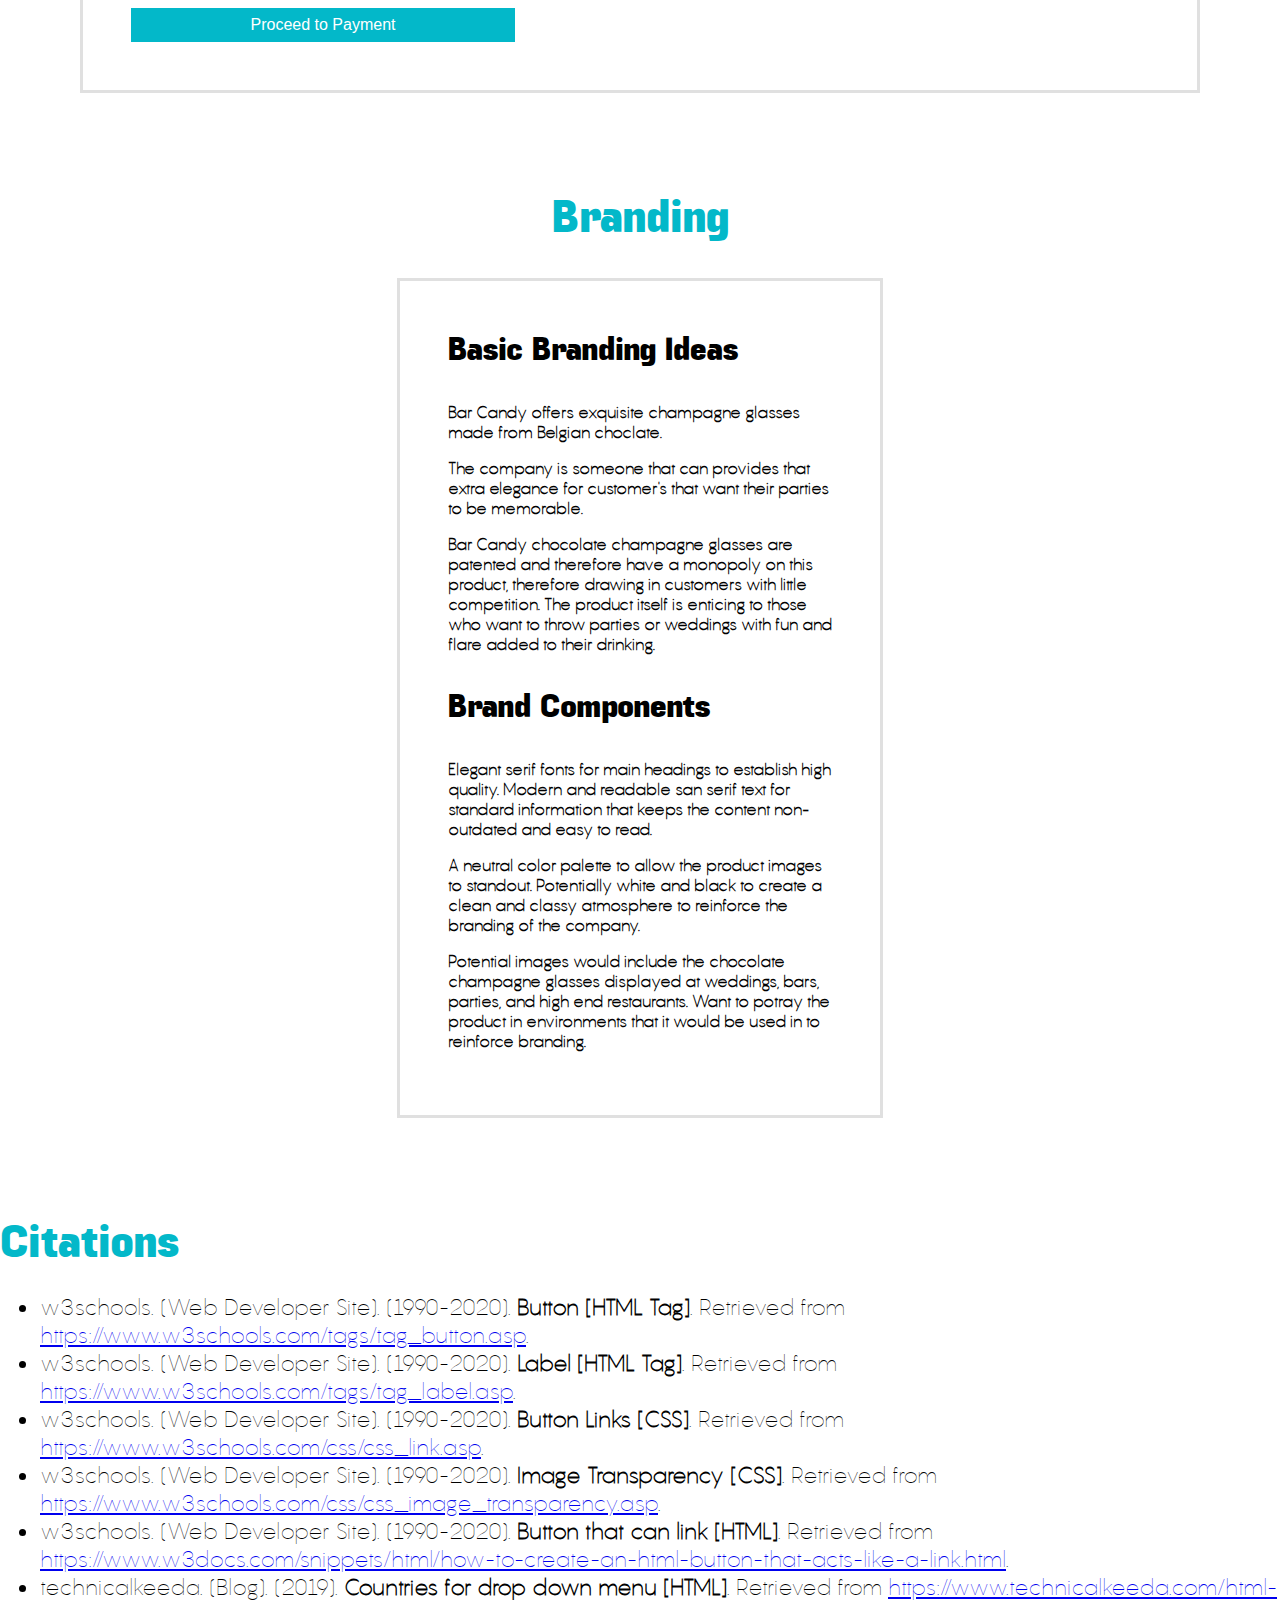
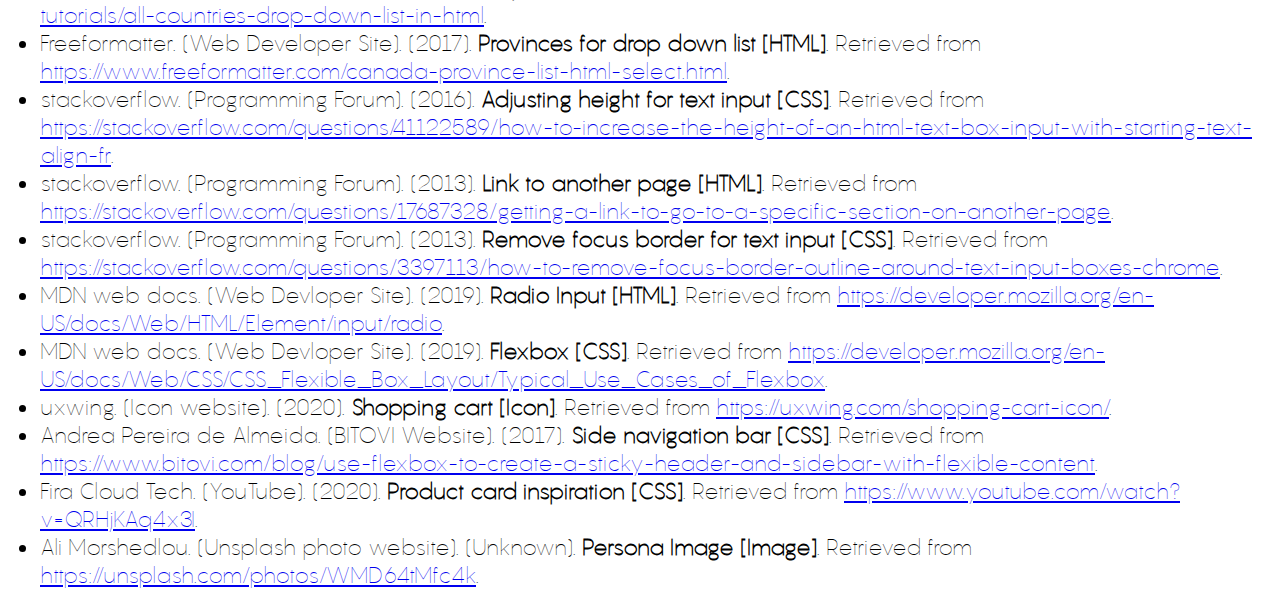
==== commit fd198141: "Updated Styleguide" ====
--- a/Styleguide/index.html
+++ b/Styleguide/index.html
@@ -1,47 +1,46 @@
 <!DOCTYPE html>
 <html lang="en">
-
-  <head>
-
-    <meta charset="utf-8">
+<head>
+    <meta charset="utf-8" />
     <title>P01 - Style Guide Template</title>
-
-    <link href="css/main.css" rel="stylesheet">
-    <link href="css/grid.css" rel="stylesheet">
-
-    <meta name="viewport" content="width=device-width, initial-scale=1">
-
+    <link rel="stylesheet" href="https://cdnjs.cloudflare.com/ajax/libs/font-awesome/4.7.0/css/font-awesome.min.css">
+    <link href="css/main.css" rel="stylesheet" />
+    <link href="css/grid.css" rel="stylesheet" />
+    <script src="scripts.js"></script>
+    <meta name="viewport" content="width=device-width, initial-scale=1" />
+    <script src="https://kit.fontawesome.com/fe147576fd.js" crossorigin="anonymous"></script>
   </head>
 
   <body>
-
     <header>
-      <h1>Bar Candy - Style Guide</h1>
+      <nav>
+        <div class="nav-list">
+          <div>
+            <a href="index.html" class="button-nav">Bar Candy</a>
+
+          </div>
+          <div class = "rightmenu" id = "myMenu">
+
+            <a href="#interactive_elements" class="button-nav">Interactive Elements</a>
+
+            <a href="#text_elements" class="button-nav">Text Elements</a>
+
+            <a href="#combined_elements" class="button-nav">Combined Elements</a>
+
+            <a href="product-listing-template.html" class="button-nav">Product Listing Template</a>
+
+            <a href="cart.html" class="button-nav">Checkout Template</a>
+
+            <a href="#citations" class="button-nav">Citations</a>
+
+            <a href="javascript:void(0);" class="icon" onclick="myFunction()">
+              <i class="fa fa-bars"></i>
+            </a>
+          </div>
+        </div>
+      </nav>
+      <h1>Bar Candy Style-Guide</h1>
     </header>
-
-
-      <nav class="nav">
-        <ul class="nav-list">
-          <li>
-            <a href="#interactive_elements" class="button-nav">Interactive Elements</a>
-          </li>
-          <li>
-            <a href="#text_elements" class="button-nav">Text Elements</a>
-          </li>
-          <!-- <li>
-            <a href="#combined_elements" class="button-nav">Combined Elements</a>
-          </li> -->
-          <li>
-            <a href="products.html" class="button-nav">Product Listing Template</a>
-          </li>
-          <li>
-            <a href="cart.html" class="button-nav">Checkout Template</a>
-          </li>
-          <li>
-            <a href="#citations" class="button-nav">Citations</a>
-          </li>
-        </ul>
-      </nav>
 
 
     <!-- INTERACTIVE ELEMENTS SECTION // -->
@@ -232,6 +231,268 @@
 
     </section>
     <!-- // TEXT ELEMENTS SECTION -->
+
+    <section id="combined_elements">
+      <h2>Combined Elements</h2>
+      <section class="element">
+        <h3>Main Navigation</h3>
+      </section>
+
+      <section class="element">
+        <h3>Product/Service Listing</h3>
+        <div id="products" class="section">
+        <div class="product-listing-elements">
+          <a href="product.html" class="img-link">
+            <img src="img/herobackdrop.jpg" alt="Product" width = 70%; style = "max-width: 700px;min-width: 200px;">
+          </a>
+          <h3>Chocolate Champagne Glasses</h3>
+          <p>$X.XX /glass</p>
+          <form class="counter">
+            <label>Quantity</label>
+            <select name="quantity" id="quantity2">
+              <option value="5">5</option>
+              <option value="10">10</option>
+              <option value="15">15</option>
+              <option value="20">20</option>
+            </select>
+          </form>
+          <a href="product.html"><button type="button" class="button-form-reset" onclick="payment.html">View Description</button></a>
+          <button type="button" class="button-form" onclick="product.html">Add to Cart</button>
+        </div>
+
+      </div>
+      </section>
+
+      <section class="element-wide">
+        <h3>Payment Form</h3>
+        <div class="payment-wrapper">
+
+  <div class="payment-row">
+    <div class="label-input">
+      <div class="row-label">
+        <label for="fName">First Name</label>
+      </div>
+      <div class="row-input">
+        <input type="text" id="fName" name="fName" class="text-input">
+      </div>
+    </div>
+    <div class="label-input">
+      <div class="row-label">
+        <label for="lName">Last Name</label>
+      </div>
+      <div class="row-input">
+        <input type="text" id="lName" name="lName" class="text-input">
+      </div>
+    </div>
+  </div>
+
+  <div class="payment-row">
+    <div class="label-input">
+      <div class="row-label">
+        <label for="phone">Phone Number</label>
+      </div>
+      <div class="row-input">
+        <input type="tel" id="phone" name="phone" class="text-input">
+      </div>
+    </div>
+    <div class="label-input">
+      <div class="row-label">
+        <label>Email</label>
+      </div>
+      <div class="row-input">
+        <input type="text" id="emailPayment" name="emailPayment" class="text-input">
+      </div>
+    </div>
+  </div>
+
+  <div class="payment-row">
+    <div class="label-input">
+      <div class="row-label">
+        <label for="country">Country</label>
+      </div>
+      <div class="row-input">
+        <select name="country" id="country">
+          <option value="Canada">Canada</option>
+        </select>
+      </div>
+    </div>
+    <div class="label-input">
+      <div class="row-label">
+        <label for="province">Province</label>
+      </div>
+      <div class="row-input">
+        <select name="province" id="province">
+          <option value="BC">British Columbia</option>
+        </select>
+      </div>
+    </div>
+  </div>
+
+  <div class="payment-row">
+    <div class="label-input">
+      <div class="row-label">
+        <label for="address">Address</label>
+      </div>
+      <div class="row-input">
+        <input type="text" id="address" name="address" class="text-input">
+      </div>
+    </div>
+    <div class="label-input">
+      <div class="row-label">
+        <label for="postal">Postal Code</label>
+      </div>
+      <div class="row-input">
+        <input type="text" id="postal" name="postal" class="text-input">
+      </div>
+    </div>
+  </div>
+
+  <div class="payment-row">
+    <div class="label-input">
+      <div class="row-label">
+        <label for="visa">Visa</label>
+      </div>
+      <div class="row-input">
+        <input type="radio" id="visa" name="payment" value="visa" class="text-input">
+      </div>
+    </div>
+    <div class="label-input">
+      <div class="row-label">
+        <label for="mastercard">Mastercard</label>
+      </div>
+      <div class="row-input">
+        <input type="radio" id="mastercard" name="payment" value="mastercard" class="text-input">
+      </div>
+    </div>
+    <div class="label-input">
+      <div class="row-label">
+        <label for="paypal">Paypal</label>
+      </div>
+      <div class="row-input">
+        <input type="radio" id="paypal" name="payment" value="paypal" class="text-input">
+      </div>
+    </div>
+  </div>
+
+  <div class="payment-row">
+    <div class="label-input">
+      <div class="row-label">
+        <label for="credit">Credit Card</label>
+      </div>
+      <div class="row-input">
+        <input type="text" id="credit" name="credit" class="text-input">
+      </div>
+    </div>
+    <div class="label-input">
+      <div class="row-label">
+        <label for="cvc">CVC</label>
+      </div>
+      <div class="row-input">
+        <input type="text" id="cvc" name="cvc" class="text-input">
+      </div>
+    </div>
+    <div class="label-input">
+      <div class="row-label">
+        <label for="months">Month</label>
+      </div>
+      <div class="row-input">
+          <select name="months" id="months">
+            <option value="01">01</option>
+            <option value="02">02</option>
+            <option value="03">03</option>
+            <option value="04">04</option>
+            <option value="05">05</option>
+            <option value="06">06</option>
+            <option value="07">07</option>
+            <option value="08">08</option>
+            <option value="09">09</option>
+            <option value="10">10</option>
+            <option value="11">11</option>
+            <option value="12">12</option>
+        </select>
+      </div>
+    </div>
+    <div class="label-input">
+      <div class="row-label">
+        <label for="months">Year</label>
+      </div>
+      <div class="row-input">
+        <select name="years" id="years">
+          <option value="20">20</option>
+          <option value="21">21</option>
+          <option value="22">22</option>
+          <option value="23">23</option>
+          <option value="24">24</option>
+          <option value="25">25</option>
+          <option value="26">26</option>
+          <option value="27">27</option>
+          <option value="28">28</option>
+          <option value="29">29</option>
+          <option value="30">30</option>
+        </select>
+      </div>
+    </div>
+  </div>
+
+
+  <div class="payment-row">
+    <div class="label-input">
+      <div class="row-input">
+        <button type="submit" class="button-form-reset" onclick="cart.html">
+          Back to Cart
+        </button>
+      </div>
+    </div>
+    <div class="label-input">
+      <div class="row-input">
+        <button type="submit" class="button-form" onclick="#">
+          Confirm Payment
+        </button>
+      </div>
+    </div>
+  </div>
+
+</div>
+      </section>
+
+      <section class="element-wide">
+        <h3>Checkout Cart</h3>
+        <div class="cart-wrapper">
+      <div class="checkout-cards">
+        <div class="product-info">
+            <div class="product-img">
+              <a href="#" class="img-link">
+                <img src="img/product1.jpg" alt="image description">
+              </a>
+          </div>
+          <div class="product-text">
+            <h3>Chocolate Glasses</h3>
+            <p>$X.XX</p>
+            <form class="counter">
+              <label>Quantity</label>
+              <select name="quantity">
+                <option value="5">5</option>
+                <option value="10">10</option>
+                <option value="15">15</option>
+                <option value="20">20</option>
+              </select>
+            </form>
+          </div>
+        </div>
+
+  </div>
+      <div class="price-summary">
+          <h3>Total:</h3>
+          <p>Sub-total:</p>
+          <p>Shipping:</p>
+          <form action="payment.html">
+            <!-- https://www.w3docs.com/snippets/html/how-to-create-an-html-button-that-acts-like-a-link.html -->
+            <button type="submit" class="button-form" onclick="#">Proceed to Payment</button>
+          </form>
+      </div>
+    </div>
+      </section>
+    </section>
 
     <section id="branding">
       <div class="branding-wrapper">
@@ -250,8 +511,8 @@
         <p>A neutral color palette to allow the product images to standout. Potentially white and black to create a clean and classy atmosphere to reinforce the branding of the company.
         <p>Potential images would include the chocolate champagne glasses displayed at weddings, bars, parties, and high end restaurants. Want to potray the product in environments that it would be used in to reinforce branding.
         </p>
-        <h3>Persona</h3>
-          <img src="img/persona.png" alt="Persona">
+        <!-- <h3>Persona</h3>
+          <img src="img/persona.png" alt="Persona"> -->
       </section>
     </div>
 </section>
--- a/Styleguide/css/main.css
+++ b/Styleguide/css/main.css
@@ -1,534 +1,1100 @@
-/*
-  STYLE GUIDE STYLING
-  Default styling for the style guide
-*/
-/* Fonts 
-*/
-
-@font-face {
-  font-family: 'Fuji-Bold';
-  src: url('fonts/fuji-bold-webfont.woff');
-}
-@font-face {
-  font-family: 'Fuji-Light';
-  src: url('fonts/fuji-light-webfont.woff');
-}
-@font-face {
-  font-family: 'PanRegular';
-  src: url('fonts/pangram-black-webfont.woff');
-}@font-face {
-  font-family: 'PanBlack';
-  src: url('fonts/pangram-regular-webfont.woff');
-}@font-face {
-  font-family: 'PanLight';
-  src: url('fonts/pangram-extralight-webfont.woff');
-}
-
-
-
-
-body {
-  font-family: 'PanLight';
-  background-color: #f3f3f3
-}
-/* .interactive-elements-wrapper{
-  display:flex;
-  flex-direction: column;
-  align-items: center;
-} */
-
-/* .text-elements-wrapper{
-  display:flex;
-  flex-direction: column;
-  align-items: center;
-} */
-
-/* .branding-wrapper{
-  display:flex;
-  flex-direction: column;
-  align-items: center;
-} */
-
-.link-text{
-  text-decoration: none;
-  color: #858585;
-  font-weight: bold;
-}
-  .link-text:hover{
-    /* color: #3f3f3f; */
-    color: #03B8C9;
-  }
-  .link-text:focus{
-    /* color: #3f3f3f; */
-    color: #03B8C9;
-  }
-
-.element{
-  margin-bottom: 6rem;
-  margin-top: 2rem;
-  flex: 1;
-}
-
-.button-nav{
-  text-decoration: none;
-  /* color: #858585; */
-  color: black;
-  font-weight: bold;
-  }
-  /*https://www.w3schools.com/css/css_link.asp*/
-  .button-nav:hover{
-    /* color: #3f3f3f; */
-    color: #03B8C9;
-  }
-  .button-nav:focus{
-    /* color: #3f3f3f; */
-    color: #03B8C9;
-  }
-/*https://stackoverflow.com/questions/3397113/how-to-remove-focus-border-outline-around-text-input-boxes-chrome*/
-.text-input{
-  padding: 0.5em;
-  border: none;
-  background-color: #eeeeee;
-  margin-top: 0.5em;
-}
-  .text-input:focus{
-    outline: none;
-    border: none;
-    background-color: #e5e5e5;
-    /* background-color: #f2e0e0; */
-  }
-  .text-input:hover{
-    border: none;
-    background-color: #e5e5e5;
-    /* background-color: #f2e0e0; */
-  }
-
-.input-wrapper{
-  display: flex;
-  flex-direction: column;
-}
-
-.label-item{
-  margin-top: 2rem;
-  font-weight: bold;
-}
-/*https://developer.mozilla.org/en-US/docs/Web/CSS/CSS_Flexible_Box_Layout/Typical_Use_Cases_of_Flexbox*/
-
-
-/*https://www.w3schools.com/css/css3_buttons.asp*/
-.button-form{
-  color: white;
-  /* background-color:#3f3f3f; */
-  background-color :#03B8C9;
-  border: none;
-  padding: 0.5rem;
-  padding-left: 4rem;
-  padding-right: 4rem;
-  font-size: 1rem;
-}
-  .button-form:hover{
-    /* background-color:#505050; */
-    background-color: #0294A1;
-    border: none;
-    outline: none;
-  }
-  .button-form:focus{
-    /* background-color:#505050; */
-    background-color: #0294A1;  
-    border: none;
-    outline: none;
-  }
-
-.button-form-reset{
-  color: white;
-  background-color:#3f3f3f;
-  /* background-color: #858585; */
-  border: none;
-  padding: 0.5rem;
-  padding-left: 4rem;
-  padding-right: 4rem;
-  font-size: 1rem;
-}
-  .button-form-reset:hover{
-    /* background-color:#505050; */
-    background-color: #656565;
-    border: none;
-    outline: none;
-  }
-  .button-form-reset:focus{
-    /* background-color:#505050; */
-    background-color: #656565;
-    border: none;
-    outline: none;
-  }
-
-code{
-  display: flex;
-  background-color: #EEE;
-  padding: 0.5rem;
-}
-h1{
-  font-family: 'Fuji-Bold';
-  font-size: 3.5rem;
-}
-h3{
-  font-size: 2rem;
-  font-family: 'Fuji-Bold';
-}
-h2{
-  font-size: 2.5rem;
-  font-family: 'Fuji-Bold';
-  color: #03B8C9;
-}
-h4{
-  font-family: 'Fuji-Bold';
-  font-size: 1rem;
-  margin-bottom: 0.25rem;
-}
-
-.headers h2{
-  color: black;
-}
-
-.nav-list li{
-    padding-bottom: 2rem;
-    padding-right: 3rem;
-  }
-
-.nav-list-main{
-  display: flex;
-  list-style: none;
-}
-  .nav-list-main li{
-    padding-top: 2rem;
-    padding-right: 2rem;
-  }
-
-header h1{
-  font-family: 'Fuji-Bold';
-  font-size: 3.5rem;
-  text-align: center;
-  color: #03B8C9;
-  padding-bottom: 3rem;
-}
-/*https://www.w3schools.com/css/css_image_transparency.asp*/
-.img-link img{
-  max-width:25%;
-}
-.img-link:hover{
-  opacity: 0.75;
-}
-.img-link:focus{
-  opacity: 0.75;
-}
-
-.radio-input label{
-  cursor: pointer;
-}
-.radio-input input{
-  cursor: pointer;
-  /* display: none; */
-}
-
-.ordered-list{
-  list-style-type: upper-roman;
-  font-weight: bold;
-}
-  .ordered-list li{
-    padding: 1em;
-  }
-
-/*https://www.youtube.com/watch?v=QRHjKAq4x3I*/
-.product-card{
-  /* border: #e8e8e8 solid; */
-  /* border: black solid; */
-  background-color: #3f3f3f;
-  padding-bottom: 3rem;
-  text-align: center;
-}
-  .product-name h4{
-    font-size: 2rem;
-    margin-bottom: 3rem;
-    color: white;
-  }
-  .product-img img{
-    max-width: 70%;
-    /* border: black solid; */
-    margin-top: 5rem;
-}
-  .product-para{
-    color: white;
-    text-align: left;
-    margin-right: 5rem;
-    margin-left: 6rem;
-  }
-  .product-price small{
-    padding-bottom: 5rem;
-    color: white;
-  }
-  .product-quote{
-    margin-bottom: 1rem;
-  }
-  .product-details{
-    text-align: right;
-    margin-bottom: 5rem;
-    margin-right: 6rem;
-  }
-
-/* .payment-wrapper{
-  display: flex;
-  flex-direction: column;
-} */
-/* .payment-buttons{
-  display: flex;
-  justify-content: flex-start;
-  margin-bottom: 6rem;
-}
-  .payment-buttons .button-form-reset{
-    margin-right: 8rem;
-    margin-top: 10rem;
-  }
-  .payment-buttons .button-form{
-    margin-right: 2rem;
-    margin-top: 10rem;
-  } */
-
-/* .nameInfo{
-  display: flex;
-}
-
-.first-entry{
-  margin-right: 10em;
-}
-  .first-entry input{
-    width: 150%;
-  }
-
-.last-entry input{
-  width: 150%;
-}
-
-.addressInfo{
-  display: flex;
-  padding-bottom: 5rem;
-}
-
-.address-entry{
-  margin-right: 10rem;
-}
-  .address-entry input{
-    width: 150%;
-  }
-
-.postal-entry input{
-  width: 75%;
-}
-
-.contactInfo{
-  display: flex;
-}
-
-.phone-entry{
-  margin-right: 10rem;
-}
-  .phone-entry input{
-    width: 150%;
-  }
-
-.email-entry input{
-  width: 150%;
-}
-
-.locationInfo{
-  display: flex;
-}
-
-.country-entry{
-  margin-right: 8.5rem;
-}
-  .country-entry .label-item{
-    margin-bottom: 0.5rem;
-  }
-
-.province-entry .label-item{
-  margin-bottom: 0.5rem;
-}
-
-.cardType{
-  margin-bottom: 0rem;
-  align-items:  center;
-}
-
-.cardInfo{
-  display: flex;
-}
-
-.credit-entry{
-  margin-right: 10rem;
-}
-  .credit-entry input{
-    width: 150%;
-  }
-.cvc-entry{
-  margin-right: 1rem;
-}
-  .cvc-entry input{
-    width: 30%;
-  }
-
-.expiry-entry{
-  padding-top: 2rem;
-  display: flex;
-  flex-direction: column;
-}
-.expiry-entry .input-item{
-  margin-bottom: 1rem;
-  font-weight: bold;
-}
-
-.date-select{
-  display: flex;
-} */
-
-textarea{
-  background-color: #EEE;
-  width: 79%;
-  border: none;
-}
-  textarea:focus{
-    outline: none;
-    border: none;
-    background-color: #e5e5e5;
-  }
-  textarea:hover{
-    border: none;
-    background-color: #e5e5e5;
-    /* background-color: #f2e0e0; */
-
-}
-.orderInfo .label-item{
-  margin-bottom: 0.5rem;
-}
-.quoteButton{
-  margin-top: 2rem;
-  margin-left: 29rem;
-}
-
-.quantityInfo{
-  margin-top: 3rem;
-}
-  .quantityInfo input{
-    width: 10%;
-  }
-
-.quote-product-name h4{
-  font-size: 2rem;
-  margin-top: 2rem;
-}
-
-#branding img{
- width: 100%;
-}
-
-/*Product Listing Page*/
-.logo{
-  display: flex;
-}
-  .logo img{
-    margin-left: auto;
-    margin-right: auto;
-    width: 20rem;
-    height: auto;
-    margin-bottom: 5rem;
-  }
-/*header navgiation for website*/
-.nav-item-line{
-  display: flex;
-}
-.right-of-nav img{
-  width: 2rem;
-}
-
-#citations{
-  display: flex;
-  flex-direction: column;
-}
-#citations ul{
-  list-style: none;
-  box-sizing: border-box;
-  flex-wrap: wrap;
-
-}
-@media screen and (max-width: 50rem){
-  #citations ul li{
-    width: 50%;
-  }
-/*
-.element {
-  padding-bottom: 2rem;
-  border-top-width: 0.15rem;
-  border-top-style: solid;
-  border-top-color: black;
-}
-
-h2 {
-  margin-top: 6rem;
-}
-
-h3 {
-  font-style: italic;
-  margin-top: 1rem;
-}
-
-h4 {
-  margin-bottom: 0.25rem;
-}
-
-p {
-  margin-top: 0;
-}
-
-nav a:hover, nav a:focus {
-  text-decoration: none;
-}
-
-code {
-  background-color: #EEE;
-  padding: 0.5rem;
-  display: block;
-}
-*/
-
-/*
-  INTERACTIVE ELEMENTS -------------------
-*/
-
-/* Styling for the navigation button */
-/*
-.button-nav {
-  display: inline-block;
-  padding: 0.5rem;
-  color: white;
-  background-color: rgb(50,50,50);
-  text-decoration: none;
-  transition-property: background-color;
-  transition-duration: 0.5s;
-}
-
-.button-nav:hover, .button-nav:focus {
-  background-color: rgb(200,200,200);
-}
-*/
-
-
-
-/*
-  TEXT ELEMENTS -------------------
-*/
-
-
-
-
-/*
-  COMBINED ELEMENTS -------------------
-*/
+html::-webkit-scrollbar {
+  display: none;
+}
+
+html,
+body {
+  max-width: 100%;
+  overflow-x: hidden;
+  background-color: white;
+}
+
+html {
+  -ms-overflow-style: none;
+  scrollbar-width: none;
+
+}
+
+html {
+  margin: 0px;
+  padding: 0px;
+  /* font-size: calc( 16px + (24 - 16) * (100vw - 400px) / (800 - 400) );  */
+}
+
+body {
+  margin: 0px;
+  position: absolute;
+  font-size: 1.4em;
+}
+
+
+/* Main Flex Content */
+
+.maincontainer {
+  flex-direction: column;
+  flex-wrap: nowrap;
+  justify-content: flex-start;
+  display: flex;
+  height: auto;
+  width: auto;
+}
+
+.section {
+  width: auto;
+  background-color: grey;
+  padding: 40px;
+
+}
+
+
+#hero {
+  padding-top: 6em;
+  padding-bottom: 6em;
+  background-color: #03B8C9;
+  height: auto;
+  font-size: 0.75em;
+  text-align: center;
+  color: white;
+  background-image: url("../img/herobackdrop.jpg");
+  background-position: center center;
+  background-repeat: no-repeat;
+  background-size: cover;
+  background-color: #464646;
+  box-shadow: inset 0 0 0 1000px rgba(3, 184, 201, 0.9);
+}
+  #hero a{
+    color: white;
+  }
+
+@media screen and (max-width: 700px) {
+  #hero h1 {
+    font-size: 40px;
+  }
+
+  #hero p {
+    font-size: 20px;
+  }
+}
+
+
+
+#about {
+
+  display: flex;
+  justify-content: space-around;
+  background-color: white;
+  padding-top: 10%;
+  padding-bottom: 10%;
+  padding-left: 10%;
+  padding-right: 10%;
+
+  flex-wrap: wrap;
+  align-items: center;
+}
+
+#about .left-side {
+  box-sizing: border-box;
+  flex-basis: 50%;
+
+}
+
+#about .left-side img {
+  width: 80%;
+  margin-left: auto;
+  margin-right: auto;
+  display: block;
+}
+
+#about .right-side {
+  box-sizing: border-box;
+  flex-basis: 50%;
+
+  font-size: 0.5em;
+}
+
+#about .right-side p {
+  /* width: 40rem; */
+}
+#about h2{
+  color: #03B8C9;
+  font-size: 2.5rem;
+}
+
+
+
+
+#events {
+  display: flex;
+  justify-content: center;
+  flex-direction: column;
+  padding-bottom: 5rem;
+  padding-top: 10rem;
+  padding-bottom: 10rem;
+  background-color: white;
+  /* background-color: #03B8C9;
+  background-image: url("../img/herobackdrop.jpg");
+  background-position: center center;
+  background-repeat: no-repeat;
+  background-size: cover;
+  background-color: #464646;
+  box-shadow: inset 0 0 0 1000px rgba(3, 184, 201, 0.9); */
+}
+
+  #events .header{
+    text-align: center;
+    padding-bottom: 5rem;
+  }
+  #events .header h2{
+    color: #03B8C9;
+  }
+  #events .top-side{
+    display: flex;
+    justify-content: space-around;
+    /* flex-direction: column; */
+    /* background-color: green; */
+  }
+
+  #events .top-side .event-card{
+    box-sizing: border-box;
+    flex-basis: auto;
+    text-align: center;
+    /* background-color: blue; */
+    padding-top: 2rem;
+    padding-bottom: 4rem;
+    margin-right: 2%;
+    margin-left: 2%;
+    border: 3px solid #03B8C9;
+    border-radius: 20px;
+    width: 50%;
+    height: 28rem;
+  }
+  #events i{
+    font-size: 3rem;
+    color: #03B8C9;
+    padding-bottom: 3rem;
+  }
+  #events .top-side .event-card:nth-child(2){
+      /* padding-bottom: 7.8rem; */
+  }
+  #events .top-side .event-card:nth-child(3){
+      /* padding-bottom: 6.5rem; */
+  }
+    #events .top-side .event-card img{
+      width: 50%;
+      height: auto;
+    }
+    #events h2{
+      color: black;
+      /* text-align: center; */
+    }
+    #events .top-side .event-card h3{
+      color: #03B8C9;
+      font-size: 2rem;
+      font-family: 'Fuji-Bold';
+      /* width: 30rem; */
+    }
+    #events .top-side .event-card h4{
+      color: #03B8C9;
+      font-size: 1.5rem;
+    }
+    #events .top-side .event-card p{
+      /* color: #03B8C9; */
+      color: black;
+      font-weight: bold;
+      width: 75%;
+      margin: 0 auto;
+      text-align: left;
+      font-size: 1rem;
+      /* padding-top: 2rem; */
+    }
+    @media screen and (max-width: 700px) {
+      #events .top-side {
+    flex-direction: column;
+    text-align: center;
+    justify-content: center;
+    width: auto;
+      }
+      #events .top-side .event-card {
+        width: auto;
+        margin-bottom: 20px;
+      }
+      #events {
+        padding-top: 3em;
+        padding-bottom: 3em;
+      }
+    }
+
+#products {
+  background-color: white;
+  display: flex;
+  justify-content: space-around;
+  padding-top: 10rem;
+  padding-bottom: 10rem;
+  align-items: center;
+  flex-wrap: wrap;
+  /* background-image: url("../img/herobackdrop.jpg");
+  background-position: center center;
+  background-repeat: no-repeat;
+  background-size: cover;
+  background-color: #464646;
+  box-shadow: inset 0 0 0 1000px rgba(3, 184, 201, 0.9);
+  font-family: 'PanBlack'; */
+}
+#products button{
+  width: 89%;
+}
+#products h3{
+  font-size: 1.5rem;
+}
+#products h2{
+  color: #03B8C9;
+}
+#products p {
+  color: black;
+  font-weight: bold;
+  font-size: 1rem;
+}
+#products label{
+  font-size: 1rem;
+}
+
+#products label {
+  font-weight: bold;
+}
+
+#products .product-listing-elements button {
+  margin-top: 2.5rem;
+}
+
+#products img{
+  width: 89%;
+}
+
+@media screen and (max-width: 700px) {
+  #products {
+    flex-direction: column;
+    padding-top: 2em;
+    text-align: center;
+
+  }
+
+  .product-listing-elements {
+    padding: 20px;
+    background-color: rgb(241, 241, 241);
+    border: 5px solid rgb(224, 224, 224);
+    margin-bottom: 10px;
+    border-radius: 20px;
+  }
+
+  #products h2 {
+    margin-bottom: 20px;
+    font-size: 3rem
+  }
+}
+
+#testimonial {
+  color: white;
+  text-align: center;
+  padding: 10%;
+  background-image: url("../img/herobackdrop.jpg");
+  background-position: center center;
+  background-repeat: no-repeat;
+  background-size: cover;
+  background-color: #464646;
+  box-shadow: inset 0 0 0 1000px rgba(3, 184, 201, 0.9);
+  font-family: 'PanBlack';
+
+}
+
+#testimonial.p {}
+
+#testimonial.p {}
+
+  #contact {
+    background-image: url("../img/herobackdrop.jpg");
+    background-position: center center;
+    background-repeat: no-repeat;
+    background-size: cover;
+    background-color: #464646;
+    box-shadow: inset 0 0 0 1000px rgba(3, 184, 201, 0.9);
+  }
+    #contact i{
+      color: white;
+      font-size: 1.5rem;
+      /* padding-right: 1rem;
+      padding-left: 1rem; */
+      text-align: center;
+    }
+    #contact i:hover{
+      color: #002326;
+    }
+    #contact a{
+      text-decoration: none;
+      color: white;
+      padding-right: 1rem;
+      padding-left: 1rem;
+    }
+    #contact .contact-info{
+      text-align: center;
+      /* background-color: #03B8C9; */
+      /* padding-top: 1rem; */
+      /* padding-bottom: 1rem; */
+    }
+      #contact .contact-info h3{
+        /* padding-bottom: 1rem; */
+        margin-top: 4.5rem;
+      }
+      #contact .contact-info h4{
+        /* padding-bottom: 1rem; */
+        /* padding-top: 1.5rem; */
+      }
+      #contact .contact-info p{
+      }
+    #contact .discount-section{
+
+    }
+
+    #contact p{
+      color: white;
+    }
+    #contact h3{
+      color: white;
+      text-align: center;
+      padding-top: 3rem;
+      padding-bottom: 0.5rem;
+    }
+    #contact h2{
+      text-align: center;
+      color: white;
+    }
+    #contact .wrapper{
+      display: flex;
+      /* flex-direction: column; */
+      justify-content: space-around;
+      flex-wrap: wrap;
+    }
+      #contact .wrapper .discount-section{
+        text-align: center;
+      }
+      #contact .wrapper .links{
+        padding-top: 6rem;
+        text-align: center;
+      }
+        #contact .wrapper .links a{
+          font-weight: bold;
+          font-size: 1rem;
+        }
+        #contact .wrapper .links a:hover{
+          color: #002326;
+        }
+    @media screen and (max-width: 700px) {
+      #contact .wrapper {
+      flex-direction: column;
+      justify-content: center;
+      text-align: center;
+      }
+      #contact .left-side textarea{
+        width: 90%;
+      }
+
+    }
+      #contact .left-side{
+        /* display: flex;
+        flex-direction: column; */
+      }
+        #contact .left-side input{
+          margin-bottom: 2.5rem;
+        }
+        #contact .left-side button{
+          color: white;
+          /* background-color:#3f3f3f; */
+          background-color: #01444a;
+          border: none;
+          padding: 0.5rem;
+          padding-left: 4rem;
+          padding-right: 4rem;
+          margin-top: 0.5rem;
+          font-size: 1rem;
+        }
+          #contact .left-side button:hover{
+            /* background-color:#505050; */
+            color: white;
+            background-color: #002326;
+            border: none;
+            outline: none;
+          }
+        #contact .left-side .left-side-header h3{
+          text-align: left;
+        }
+        #contact .left-side textarea{
+          resize: none;
+          outline: none;
+          border: none;
+        }
+        #contact .left-side textarea:hover{
+          background-color: #e5e5e5;
+        }
+        #contact .left-side textarea:focus{
+          background-color: #e5e5e5;
+        }
+      #contact .right-side{
+      }
+        #contact .right-side button{
+          color: white;
+          /* background-color:#3f3f3f; */
+          background-color: #01444a;
+          border: none;
+          padding: 0.5rem;
+          padding-left: 2rem;
+          padding-right: 2rem;
+          margin-top: 0.5rem;
+          font-size: 1rem;
+        }
+          #contact .right-side button:hover{
+            /* background-color:#505050; */
+            color: white;
+            background-color: #002326;
+            border: none;
+            outline: none;
+          }
+          @media screen and (max-width: 700px) {
+          #contact .left-side .left-side-header h3{
+            text-align: center;
+          }
+        }
+
+
+
+@font-face {
+  font-family: 'Fuji-Bold';
+  src: url('fonts/fuji-bold-webfont.woff');
+}
+
+@font-face {
+  font-family: 'Fuji-Light';
+  src: url('fonts/fuji-light-webfont.woff');
+}
+
+@font-face {
+  font-family: 'PanRegular';
+  src: url('fonts/pangram-black-webfont.woff');
+}
+
+@font-face {
+  font-family: 'PanBlack';
+  src: url('fonts/pangram-regular-webfont.woff');
+}
+
+@font-face {
+  font-family: 'PanLight';
+  src: url('fonts/pangram-extralight-webfont.woff');
+}
+
+
+
+
+body {
+  font-family: 'PanLight';
+  /* background-color: #f3f3f3; */
+}
+
+
+.button-nav {
+  text-decoration: none;
+  /* color: #858585; */
+  color: black;
+
+  flex-grow: 1;
+}
+
+/*https://www.w3schools.com/css/css_link.asp*/
+.button-nav:hover {
+  /* color: #3f3f3f; */
+  color: #03B8C9;
+}
+
+.button-nav:focus {
+  /* color: #3f3f3f; */
+  color: #03B8C9;
+}
+
+.nav-list {
+  position: fixed;
+  top: 0;
+  width: 100%;
+  display: flex;
+  flex-direction: row;
+  list-style: none;
+  background-color: rgba(0, 0, 0, 0.664);
+  padding: 20px;
+  justify-content: space-between;
+  flex-wrap: wrap;
+
+
+  color: rgb(223, 223, 223);
+}
+
+.button-form {
+  color: white;
+  /* background-color:#3f3f3f; */
+  background-color: #03B8C9;
+  border: none;
+  padding: 0.5rem;
+  padding-left: 4rem;
+  padding-right: 4rem;
+  font-size: 1rem;
+}
+
+.button-form:hover {
+  /* background-color:#505050; */
+  background-color: #0294A1;
+  border: none;
+  outline: none;
+}
+
+.button-form:focus {
+  /* background-color:#505050; */
+  background-color: #0294A1;
+  border: none;
+  outline: none;
+}
+
+.button-form-reset {
+  color: white;
+  background-color: #01626b;
+  /* background-color: #858585; */
+  border: none;
+  padding: 0.5rem;
+  padding-left: 4rem;
+  padding-right: 4rem;
+  font-size: 1rem;
+}
+
+.button-form-reset:hover {
+  /* background-color:#505050; */
+  background-color: #01363b;
+  border: none;
+  outline: none;
+}
+
+.button-form-reset:focus {
+  /* background-color:#505050; */
+  background-color: #01363b;
+  border: none;
+  outline: none;
+}
+
+.nav-list div p {
+
+  font-family: 'Fuji-Light';
+  font-size: 1em;
+  margin: 0px;
+}
+
+.nav-list div a {
+  color: rgb(223, 223, 223);
+
+  padding-right: 1em;
+
+  font-size: 1em;
+  font-family: 'Fuji-Light';
+
+}
+
+.nav-list .rightmenu {
+  margin-right: 1%;
+
+}
+
+.rightmenu .icon {
+  display: none;
+}
+
+/* Used W3Schools to learn about this */
+
+@media screen and (max-width: 700px) {
+  .button-nav {
+    text-decoration: none;
+    /* color: #858585; */
+    color: black;
+    margin-right: 40px;
+    flex-grow: 1;
+    margin-top:
+  }
+  .nav-list {
+    font-size: 30px;
+  }
+
+  .rightmenu a {
+    display: none;
+  }
+
+  .rightmenu a.icon {
+    float: right;
+    display: block;
+  }
+
+  #about {
+    flex-direction: column;
+    align-items: center;
+  }
+
+  #about img {
+    margin-bottom: 20px;
+  }
+
+  #events {
+    flex-direction: column;
+  }
+}
+
+@media screen and (max-width: 700px) {
+
+  .rightmenu.responsive {
+    position: relative;
+  }
+
+  .rightmenu.responsive .icon {
+    position: absolute;
+    right: 0;
+    top: 0;
+  }
+
+  .rightmenu.responsive a {
+    float: none;
+    display: block;
+    text-align: right;
+
+  }
+}
+
+header h1 {
+  font-family: 'Fuji-Bold';
+  font-size: 3.5rem;
+  text-align: center;
+  color: #03B8C9;
+  padding-bottom: 3rem;
+}
+
+
+
+
+
+.text-input {
+  padding: 0.5rem;
+  border: none;
+  background-color: #eeeeee;
+  margin-bottom: 1rem;
+  width: 13rem;
+}
+
+.text-input:focus {
+  outline: none;
+  border: none;
+  background-color: #e5e5e5;
+  /* background-color: #f2e0e0; */
+}
+
+.text-input:hover {
+  border: none;
+  background-color: #e5e5e5;
+  /* background-color: #f2e0e0; */
+}
+
+.img-link:hover {
+  opacity: 0.75;
+}
+
+.img-link:focus {
+  opacity: 0.75;
+}
+
+/* cart checkout page */
+.cart-wrapper {
+  padding-top: 8rem;
+  display: flex;
+  /* justify-content: space-between; */
+  flex-wrap: wrap;
+  background-color: white;
+}
+
+.cart-heading h1 {
+  padding-top: 8rem;
+  text-align: center;
+  text-align: center;
+  padding-bottom: 3rem;
+  padding-bottom: 3rem;
+  font-family: 'Fuji-Bold';
+}
+
+.cart-wrapper .product-text {
+  padding-right: 3rem;
+}
+
+.cart-wrapper .product-info {
+  box-sizing: border-box;
+  flex-basis: 50%;
+  /* background-color: #f8f8f8; */
+  display: flex;
+  justify-content: space-around;
+  min-width: 30rem;
+  flex-wrap: wrap;
+  padding-left: 3rem;
+  /* border: 3px solid #03B8C9; */
+  margin-bottom: 2rem;
+  margin-top: 2rem;
+  /* background-color: #03B8C9; */
+}
+
+.cart-wrapper .product-info img {
+  min-width: 15rem;
+  max-width: 25rem;
+  padding-bottom: 3rem;
+  padding-right: 3rem;
+}
+
+.cart-wrapper .product-info h3 {
+  padding-top: 3rem;
+  font-family: 'Fuji-Bold';
+  padding-bottom: 4rem;
+}
+
+.cart-wrapper .product-info h4 {
+  padding-top: 9rem;
+  font-family: 'Fuji-Bold';
+  font-size: 1.5rem;
+}
+
+.cart-wrapper .product-info p {
+  font-size: 1.5rem;
+}
+
+.cart-wrapper .price-summary {
+  box-sizing: border-box;
+  /* background-color: #f8f8f8; */
+  flex-basis: 25%;
+  justify-content: center;
+  min-width: 30rem;
+  /* border: 3px solid #03B8C9; */
+}
+
+.cart-wrapper .price-summary h3 {
+  padding-top: 3rem;
+  padding-left: 3rem;
+  padding-bottom: 2rem;
+  font-family: 'Fuji-Bold';
+}
+
+.cart-wrapper .price-summary p {
+  padding-left: 3rem;
+  font-size: 1.5rem;
+}
+
+.cart-wrapper .price-summary button {
+  margin-left: 3rem;
+  margin-right: auto;
+  margin-top: 2rem;
+  width: 80%;
+  margin-bottom: 3rem;
+}
+
+@media screen and (max-width: 700px) {
+  .cart-wrapper {
+    justify-content: center;
+  }
+
+  .cart-wrapper .product-info h3 {
+    padding-bottom: 0rem;
+    padding-top: 0rem;
+  }
+  .cart-wrapper .price-summary h3 {
+    padding-top: 0rem;
+    font-family: 'Fuji-Bold';
+    padding-bottom: 0rem;
+  }
+  .cart-wrapper .product-info img {
+    padding-bottom: 0rem;
+    padding-right: 20px;
+    padding-left: 20px;
+    width: 80%;
+  }
+
+  .cart-wrapper .product-info h3 {
+    padding-bottom: 0rem;
+    padding-top: 0rem;
+  }
+}
+
+@media screen and (max-width: 50rem) {
+
+}
+
+/* payment form */
+.payment-wrapper {
+  display: flex;
+  align-content: center;
+  /* flex-direction: column; */
+  flex-wrap: wrap;
+}
+
+.payment-header h1 {
+  padding-top: 8rem;
+}
+
+.payment-wrapper .payment-row {
+  display: flex;
+  box-sizing: border-box;
+  width: 100%;
+  justify-content: center;
+  padding-bottom: 1rem;
+  /* padding-right: 3rem;
+            padding-left: 3rem; */
+}
+
+.payment-form-wrapper h3 {
+  padding-bottom: 3rem;
+  font-family: 'Fuji-Bold';
+}
+
+
+@media screen and (max-width: 50rem) {
+  .payment-wrapper .payment-row {
+    flex-direction: column;
+  }
+}
+
+.payment-wrapper .payment-row:nth-child(3) .label-input {
+  padding-right: 10.5rem;
+  padding-left: 7rem;
+}
+
+.payment-wrapper .payment-row:nth-child(5) {
+  padding-top: 3rem;
+  padding-bottom: 1rem;
+}
+
+.payment-wrapper .payment-row:nth-child(7) {
+  justify-content: space-between;
+  padding-top: 5rem;
+  padding-bottom: 4rem;
+}
+
+.payment-wrapper .payment-row .label-input {
+  display: flex;
+  flex-direction: column;
+  padding: 0 3rem 1rem 5rem;
+}
+
+.payment-header {
+  text-align: center;
+  padding-bottom: 3rem;
+  padding-bottom: 3rem;
+  font-family: 'Fuji-Bold';
+}
+
+/* product description */
+.product-description-wrapper{
+  display: flex;
+  background-color: white;
+  justify-content: space-between;
+  margin-top: 8rem;
+  margin-bottom: 3rem;
+  margin-left: 3rem;
+  flex-wrap: wrap;
+  /* margin: 0 auto; */
+  width: auto;
+  padding-top: 3rem;
+  padding-bottom: 3rem;
+  border: 3px solid #e0e0e0;
+}
+  .product-description-wrapper .left-side{
+    box-sizing: border-box;
+    /* background-color: blue; */
+    /* border: 3px solid #03B8C9; */
+    margin-right: 1rem;
+    margin-left: 1rem;
+    /* padding-top: 2.5rem; */
+    /* border: 3px solid #e0e0e0; */
+    padding: 1rem;
+  }
+    .product-description-wrapper .left-side img{
+      width: 45rem;
+      /* padding-top: 3rem;
+      padding-bottom: 3rem;
+      padding-right: 3rem;
+      padding-left: 3rem; */
+    }
+    .product-description-wrapper .left-side h3{
+      padding-bottom: 1rem;
+    }
+    .product-description-wrapper .left-side h4{
+      font-size: 1rem;
+    }
+    .product-description-wrapper .left-side i{
+      padding-bottom: 2rem;
+      color: #b3b3b3;
+    }
+    .product-description-wrapper .left-side i:hover{
+      padding-bottom: 2rem;
+      color: #03B8C9;
+    }
+    .product-description-wrapper .left-side textarea{
+      resize: none;
+      outline: 2px solid #b3b3b3;
+      border: none;
+      width: 30rem;
+      height: 5rem;
+    }
+    .product-description-wrapper .left-side button{
+      margin-top: 1rem;
+    }
+
+  .product-description-wrapper .right-side{
+    /* display: flex;
+    flex-direction: column; */
+    box-sizing: border-box;
+    /* background-color: green; */
+    /* border: 3px solid #03B8C9; */
+    padding-left: 5rem;
+    padding-right: 3rem;
+    /* padding-bottom: 3rem; */
+    /* border: 3px solid #e0e0e0; */
+  }
+    .product-description-wrapper .right-side h3{
+        font-family: 'Fuji-Bold';
+        /* font-size: 3rem; */
+        /* padding-bottom: 0.25rem; */
+    }
+    .product-description-wrapper .right-side .description p{
+        font-size: 1rem;
+        font-weight: bold;
+        margin-top: 2rem;
+        margin-bottom: 5rem;
+        width: 26rem;
+    }
+      .product-description-wrapper .right-side .price p{
+        font-weight: bold;
+        font-size: 1.5rem;
+        margin-bottom: 3rem;
+      }
+
+    .product-description-wrapper .right-side form{
+        font-size: 1rem;
+        font-weight: bold;
+        margin-bottom: 3.5rem;
+    }
+    .product-description-wrapper .right-side .average-rating{
+      display: flex;
+      align-items: center;
+      justify-content: space-between;
+      margin-bottom: 5rem;
+    }
+    .product-description-wrapper .right-side .average-rating p{
+      font-size: 1rem;
+      font-weight: bold;
+      color: #03B8C9;
+    }
+    .product-description-wrapper .right-side .average-rating i{
+      font-size: 2rem;
+      color: #03B8C9;
+    }
+    .product-description-wrapper .right-side label{
+        font-size: 1.5rem;
+        font-weight: bold;
+        margin-bottom: 3rem;
+    }
+    .product-description-wrapper .right-side button{
+        margin-top: 3rem;
+        width: 100%;
+    }
+    .product-description-wrapper .right-side .add-button{
+        margin-top: 11rem;
+    }
+    @media screen and (max-width: 700px) {
+      .product-description-wrapper .left-side img {
+        width: 90%;
+      }
+      .product-description-wrapper{
+
+        justify-content: center;
+        flex-direction: column;
+        text-align: center;
+        padding-top: 7rem;
+      }
+      .product-description-wrapper .left-side{
+        padding: 0px;
+        margin: 0px;
+        padding-top: 0rem;
+      }
+      .product-description-wrapper .right-side .description p{
+        margin-bottom: 1rem;
+        width: auto;
+    }
+    .product-description-wrapper .right-side .price p{
+      font-weight: bold;
+      font-size: 1.5rem;
+      margin-bottom: 1rem;
+    }
+  .product-description-wrapper .right-side form{
+      font-size: 1rem;
+      font-weight: bold;
+      margin-bottom: 1rem;
+  }
+  .product-description-wrapper .right-side label{
+      font-size: 1.5rem;
+      font-weight: bold;
+      margin-bottom: 1rem;
+  }
+  .product-description-wrapper .right-side button{
+      margin-top: 1rem;
+      width: 100%;
+  }
+    }
+
+header h1 {
+  font-family: 'Fuji-Bold';
+  font-size: 3.5rem;
+  text-align: center;
+  color: #03B8C9;
+  padding-bottom: 3rem;
+}
+
+
+
+p {
+  font-size: 1.5em;
+}
+
+h1 {
+  font-size: 3em;
+  font-family: 'Fuji-Bold';
+}
+
+h2 {
+  font-size: 2em;
+  font-family: 'Fuji-Bold';
+  margin: 0px;
+}
+
+h3 {
+  font-size: 2em;
+}
+
+@media screen and (max-width: 700px) {
+
+  h3 {
+    font-size: 1em;
+  }
+}
+
+@media screen and (min-width: 1200px) {
+
+  h3 {
+    font-size: 1.5em;
+  }
+
+  h4 {
+    font-size: 0.5rem;
+    /* color: white; */
+  }
+}
--- a/Styleguide/css/grid.css
+++ b/Styleguide/css/grid.css
@@ -1,327 +1,126 @@
-.nav-list{
-  display: flex;
-  flex-direction: row;
-  list-style: none;
-  padding-bottom: 8rem;
-  justify-content: space-around;
-  flex-wrap: wrap;
-  /* flex-grow: 1; */
-  /* padding-left: 24rem;
-  padding-right: 24rem; */
-}
-/*if screen is smaller than 50rem column style nav*/
-@media screen and (max-width: 50rem){
-  .nav-list{
-    flex-direction: column;
-    padding-left: 3rem;
-    padding-right: 3rem;
-    padding-bottom: 0rem;
-  }
-}
-@media screen and (max-width: 50rem){
-  .interactive-elements-wrapper .element{
-    padding-left: 5rem;
-    padding-right: 5rem;
-  }
-}
-.interactive-elements-wrapper{
-  display: flex;
-  flex-direction: column;
-  align-items: center;
-  flex-basis: auto;
-}
-  .interactive-elements-wrapper .element{
-    box-sizing: border-box;
-    flex-basis: auto;
-    max-width: 30rem;
-    min-width: 30rem;
-  }
-  .interactive-elements-wrapper .element h4{
-    padding-bottom: 1rem;
-  }
-  @media screen and (max-width: 50rem){
-    .text-elements-wrapper .element{
-      padding-left: 5rem;
-      padding-right: 5rem;
-    }
-  }
-.text-elements-wrapper{
-  display: flex;
-  flex-direction: column;
-  align-items: center;
-}
-  .text-elements-wrapper .element{
-    box-sizing: border-box;
-    flex-basis: auto;
-    max-width: 30rem;
-    min-width: 30rem;
-  }
-
-/* .combined-elements-wrapper{
-  display: flex;
-  flex-direction: column;
-  align-items: center;
-
-}
-  .combined-elements-wrapper .element{
-    box-sizing: border-box;
-    flex-basis: auto;
-    max-width: 50rem;
-    min-width: 50rem;
-  } */
-  @media screen and (max-width: 50rem){
-    .branding-wrapper .element{
-      padding-left: 5rem;
-      padding-right: 5rem;
-    }
-  }
-.branding-wrapper{
-  display: flex;
-  flex-direction: column;
-  align-items: center;
-}
-  .branding-wrapper .element{
-    box-sizing: border-box;
-    flex-basis: auto;
-    max-width: 30rem;
-    min-width: 30rem;
-  }
-
-/*Product Listing Page*/
-.product-wrapper{
-  display: flex;
-  justify-content: space-around;
-  /* background-color: green; */
-}
-  .product-wrapper h2{
-    padding-left: 3rem;
-    color: black;
-  }
-  .product-listing{
-    display: flex;
-    flex-wrap: wrap;
-    justify-content: space-around;
-    box-sizing: border-box;
-    /* background-color: blue; */
-    padding-left: 5rem;
-    padding-right: 5rem;
-    /* align-content: space-between; */
-    margin-top: 2.5rem;
-  }
-    .product-listing .product-listing-elements{
-      box-sizing: border-box;
-      flex-basis: auto;
-      padding-bottom: 10rem;
-    }
-      .product-listing .product-listing-elements img{
-        min-width: 40rem;
-        max-width: 40rem;
-        height: auto;
-      }
-      .product-listing .product-listing-elements p{
-        font-size: 1.5rem;
-        color: #656565;
-      }
-      .product-listing .product-listing-elements h3{
-        color: black;
-        font-family: 'Fuji-Bold';
-      }
-      .product-listing .product-listing-elements label{
-        font-size: 1rem;
-      }
-      .product-listing .product-listing-elements button{
-        margin-left: 13rem;
-      }
-  .side-nav{
-    box-sizing: border-box;
-    flex-basis: 30%;
-    /* background-color: red; */
-  }
-    .side-nav ul{
-      list-style: none;
-    }
-      .side-nav ul li{
-        padding: 0.5rem;
-      }
-        .side-nav ul h2{
-          color: black;
-        }
-        .side-nav ul li:hover{
-          background-color: #f8f8f8;
-        }
-    @media screen and (max-width: 50rem){
-      .product-wrapper{
-        flex-direction: column;
-      }
-    }
-    @media screen and (max-width: 65rem){
-      .product-listing .product-listing-elements img{
-        max-width: 25rem;
-        min-width: 25rem;
-        height: auto;
-      }
-    }
-
-    /*header navgiation for website*/
-    .nav-item-line{
-      display: flex;
-      justify-content: center;
-      }
-      .left-of-nav{
-        box-sizing: border-box;
-        flex-basis: 17%;
-        margin-top: 1rem;
-        margin-bottom: 1rem;
-        /* background-color: blue; */
-      }
-        @media screen and (max-width: 50rem){
-          .left-of-nav{
-            flex-basis: 0%;
-          }
-        }
-      .nav .nav-list{
-        box-sizing: border-box;
-      }
-      .right-of-nav{
-        box-sizing: border-box;
-        flex-basis: 17%;
-        margin-top: 1rem;
-        margin-bottom: 1rem;
-        /* background-color: red; */
-        display: flex;
-      }
-        .right-of-nav{
-          justify-content: flex-end;
-        }
-        .right-of-nav img{
-          width: 8rem;
-          height: auto;
-          /* margin-left: 15rem; */
-        }
-/* cart checkout page */
-.cart-wrapper{
-  display: flex;
-  justify-content: space-around;
-  flex-wrap: wrap;
-}
-  .cart-wrapper .product-text{
-    padding-right: 3rem;
-  }
-  .cart-wrapper .product-info{
-    box-sizing: border-box;
-    flex-basis: 50%;
-    /* background-color: #f8f8f8; */
-    display: flex;
-    justify-content: space-around;
-    min-width: 30rem;
-    flex-wrap: wrap;
-    padding-left: 3rem;
-  }
-    .cart-wrapper .product-info img{
-      min-width: 25rem;
-      max-width: 25rem;
-      padding-bottom: 3rem;
-      padding-right: 3rem;
-    }
-    .cart-wrapper .product-info h3{
-      padding-top: 3rem;
-      font-family: 'Fuji-Bold';
-      padding-bottom: 4rem;
-    }
-    .cart-wrapper .product-info h4{
-      padding-top: 9rem;
-      font-family: 'Fuji-Bold';
-      font-size: 1.5rem;
-    }
-    .cart-wrapper .product-info p{
-      font-size: 1.5rem;
-    }
-  .cart-wrapper .price-summary{
-    box-sizing: border-box;
-    /* background-color: #f8f8f8; */
-    flex-basis: 25%;
-    justify-content: center;
-    min-width: 30rem;
-  }
-    .cart-wrapper .price-summary h3{
-      padding-top: 3rem;
-      padding-left: 3rem;
-      padding-bottom: 2rem;
-      font-family: 'Fuji-Bold';
-    }
-    .cart-wrapper .price-summary p{
-      padding-left: 3rem;
-      font-size: 1.5rem;
-    }
-    .cart-wrapper .price-summary button{
-      margin-left: 3rem;
-      margin-right: auto;
-      margin-top: 2rem;
-      width: 80%;
-      margin-bottom: 3rem;
-    }
-    @media screen and (max-width: 50rem){
-      .cart-wrapper .product-info img{
-        padding-bottom: 0rem;
-      }
-      .cart-wrapper .product-info h3{
-        padding-bottom: 0rem;
-        padding-top: 0rem;
-      }
-    }
-/* payment form */
-.payment-wrapper{
-  display: flex;
-  align-content: center;
-  /* flex-direction: column; */
-  flex-wrap: wrap;
-}
-  .payment-wrapper .payment-row{
-    display: flex;
-    box-sizing: border-box;
-    width: 100%;
-    justify-content: center;
-    padding-bottom: 1rem;
-    padding-right: 3rem;
-    padding-left: 3rem;
-  .payment-form-wrapper h3{
-    padding-bottom: 3rem;
-    font-family: 'Fuji-Bold';
-  }
-}
-  @media screen and (max-width: 50rem){
-    .payment-wrapper .payment-row{
-      flex-direction: column;
-    }
-  }
-    .payment-wrapper .payment-row:nth-child(3) .label-input{
-      padding-right: 8rem;
-      padding-left: 5rem;
-    }
-    .payment-wrapper .payment-row:nth-child(5){
-      padding-top: 3rem;
-      padding-bottom: 1rem;
-    }
-    .payment-wrapper .payment-row:nth-child(7){
-      justify-content: space-around;
-      padding-top: 10rem;
-      padding-bottom: 5rem;
-    }
-    .payment-wrapper .payment-row .label-input{
-      display: flex;
-      flex-direction: column;
-      padding: 0 3rem 1rem 3rem;
-    }
-.payment-header{
-  text-align: center;
-  padding-bottom: 3rem;
-  padding-bottom: 3rem;
-  font-family: 'Fuji-Bold';
-}
-
-/* Image Header */
-.header-photo{
-  height: 35rem;
-  overflow: hidden;
-  margin-bottom: 15rem;
-}
+header h1{
+  color: white;
+  padding-top: 9rem;
+  padding-bottom: 5rem;
+  background-image: url("../img/herobackdrop.jpg");
+  background-position: center center;
+  background-repeat: no-repeat;
+  background-size: cover;
+  background-color: #464646;
+  box-shadow: inset 0 0 0 1000px rgba(3, 184, 201, 0.9);
+  margin-top: 0rem;
+}
+
+#interactive_elements{
+  background: white;
+}
+  #interactive_elements h2{
+    padding-top: 10rem;
+    padding-bottom: 3rem;
+    color: #03B8C9;
+    text-align: center;
+  }
+  #interactive_elements h3{
+    /* padding-top: 3rem; */
+  }
+  #interactive_elements .link-text{
+    /* background-color: #03B8C9; */
+    color: black;
+    /* padding: 0.5rem; */
+  }
+  #interactive_elements .button-nav{
+    /* background-color: rgba(0, 0, 0, 0.664); */
+    color: rgba(0, 0, 0, 0.664);
+    font-family: 'Fuji-light';
+    /* padding: 0.5rem; */
+  }
+    #interactive_elements .button-nav:hover{
+      color: #03B8C9;
+    }
+    #interactive_elements img{
+      width: 20%;
+    }
+
+#text_elements{
+  /* background-image: url("../img/herobackdrop.jpg");
+  background-position: center center;
+  background-repeat: no-repeat;
+  background-size: cover;
+  background-color: #464646;
+  box-shadow: inset 0 0 0 1000px rgba(3, 184, 201, 0.9); */
+}
+  #text_elements h2:nth-child(1){
+    /* padding-top: 10rem; */
+    color: #03B8C9;
+    text-align: center;
+  }
+  #text_elements .element:nth-child(1){
+    background-color: green;
+  }
+
+#combined_elements{
+
+}
+  #combined_elements h2{
+    /* padding-top: 10rem; */
+    color: #03B8C9;
+    text-align: center;
+  }
+
+#citations{
+
+}
+  #citations h2{
+    /* padding-top: 10rem; */
+    color: #03B8C9;
+  }
+
+#branding{
+
+}
+  #branding h2{
+    /* padding-top: 10rem; */
+    color: #03B8C9;
+    text-align: center;
+  }
+
+.element{
+  border: 3px solid #e0e0e0;
+  padding-bottom: 3rem;
+  padding-top: 1rem;
+  width: 30%;
+  margin-left: auto;
+  margin-right: auto;
+  margin-top: 2rem;
+  margin-bottom: 6rem;
+  padding-left: 3rem;
+  padding-right: 3rem;
+}
+.element-wide{
+  border: 3px solid #e0e0e0;
+  margin: 5rem;
+  margin-top: 2rem;
+  margin-bottom: 6rem;
+}
+  .element-wide h3{
+    text-align: center;
+    padding-top: 3rem;
+  }
+
+h1{
+  font-size: 3rem;
+}
+
+h3{
+  font-size: 2rem;
+  font-family: 'Fuji-Bold'
+}
+
+h4{
+  font-size: 1.5rem;
+}
+
+p{
+  font-size: 1rem;
+  font-weight: bold;
+}
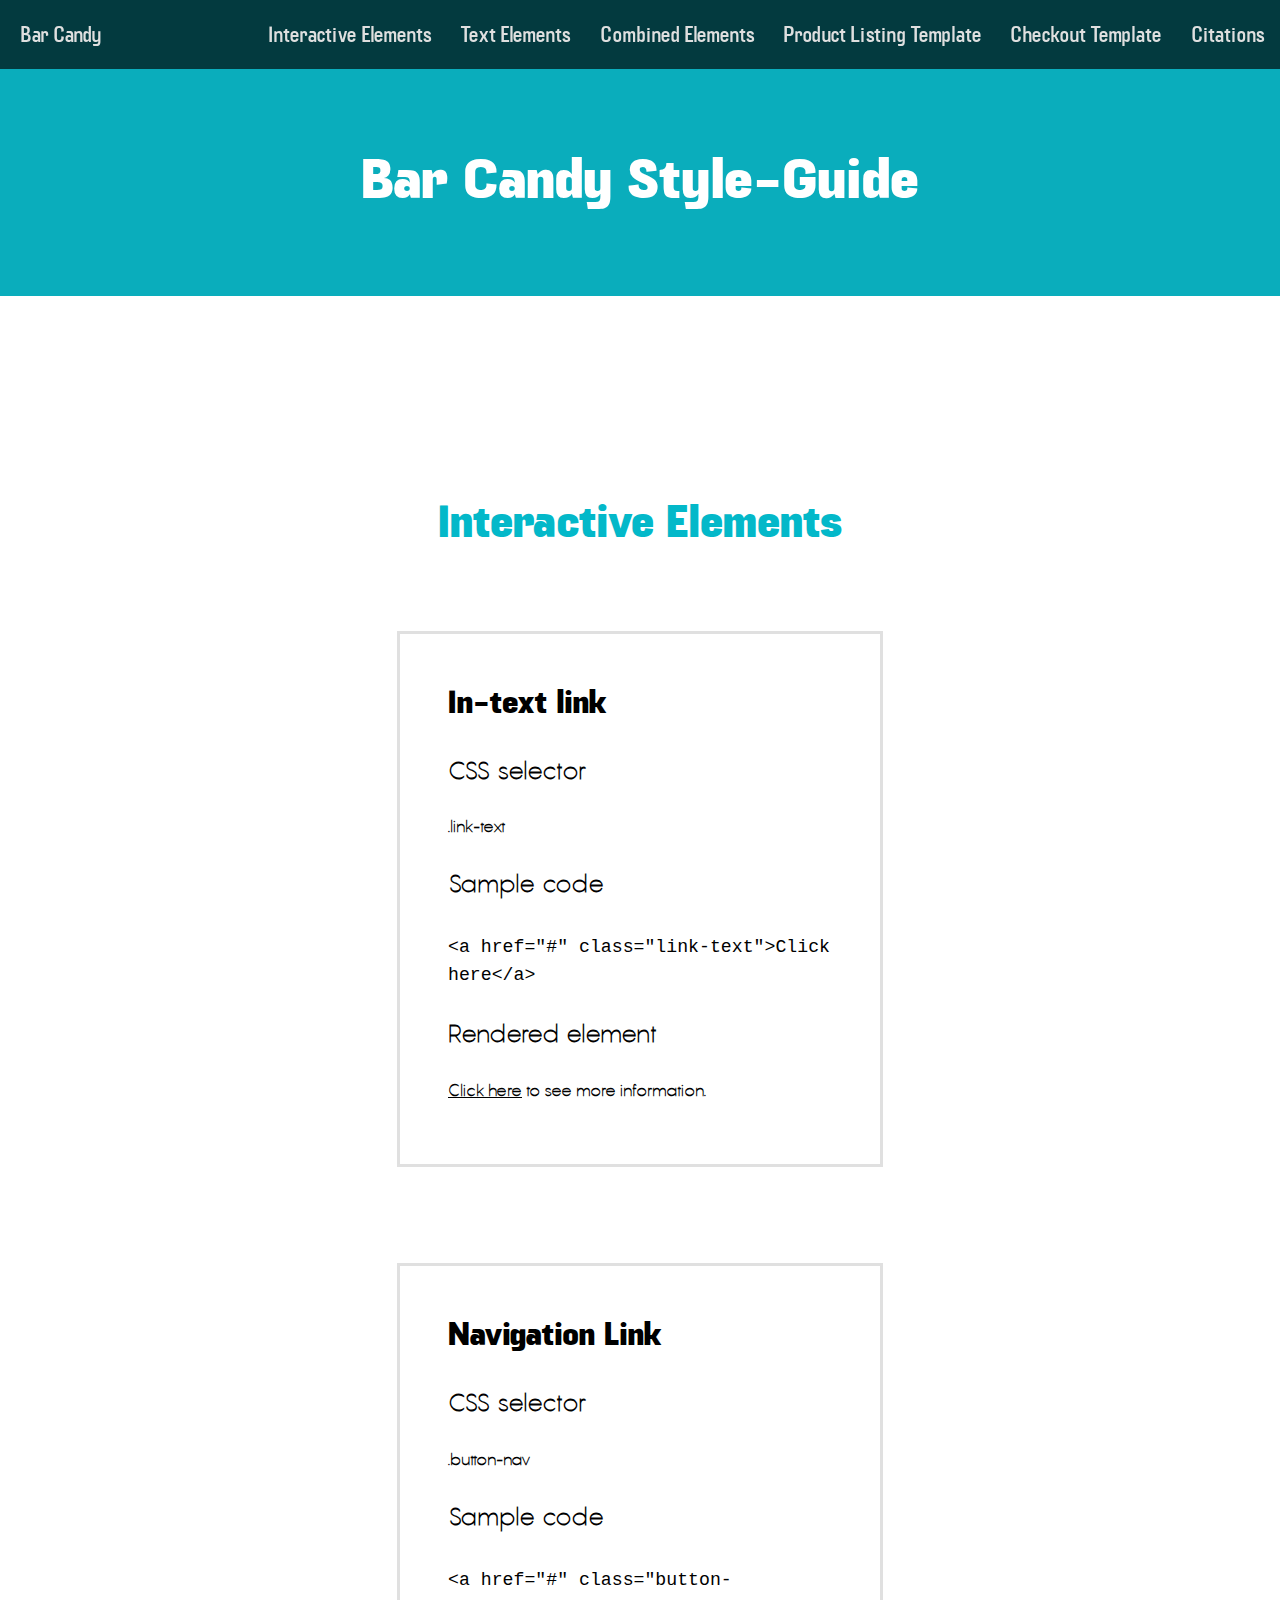
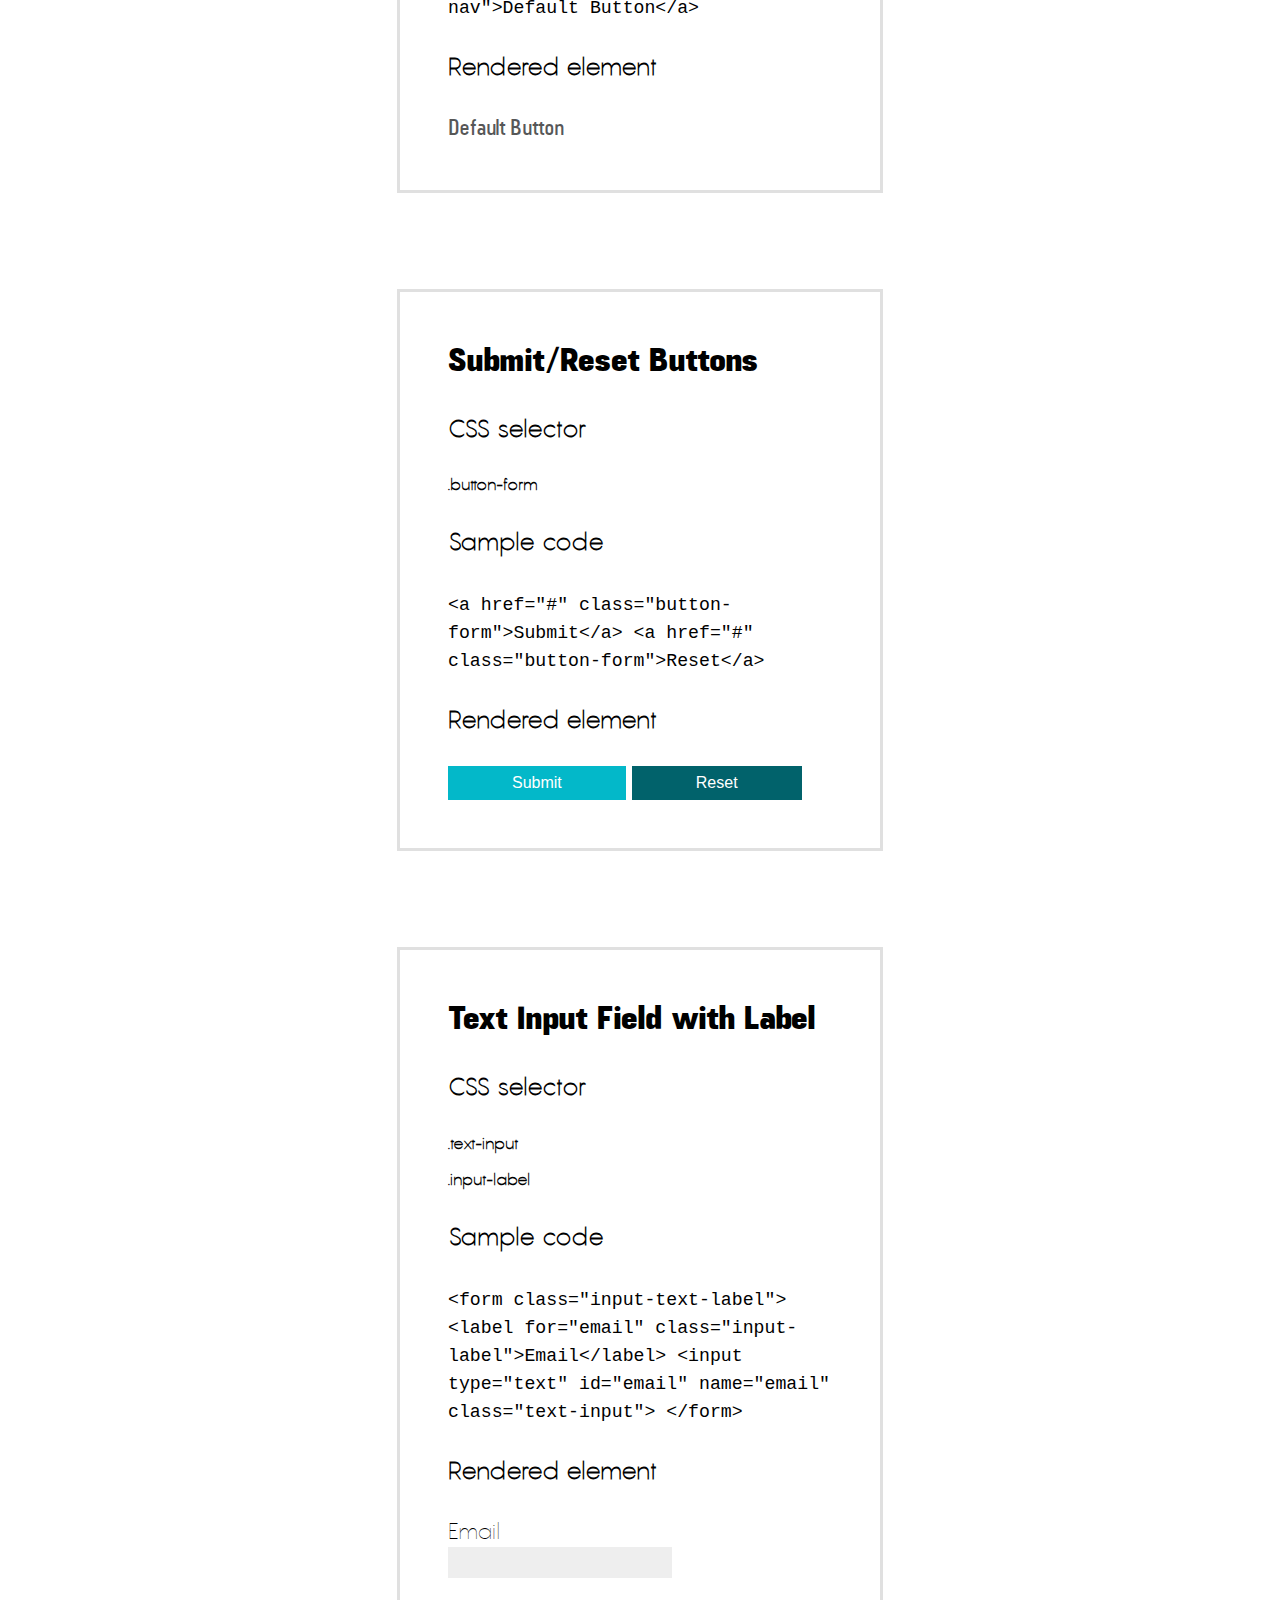
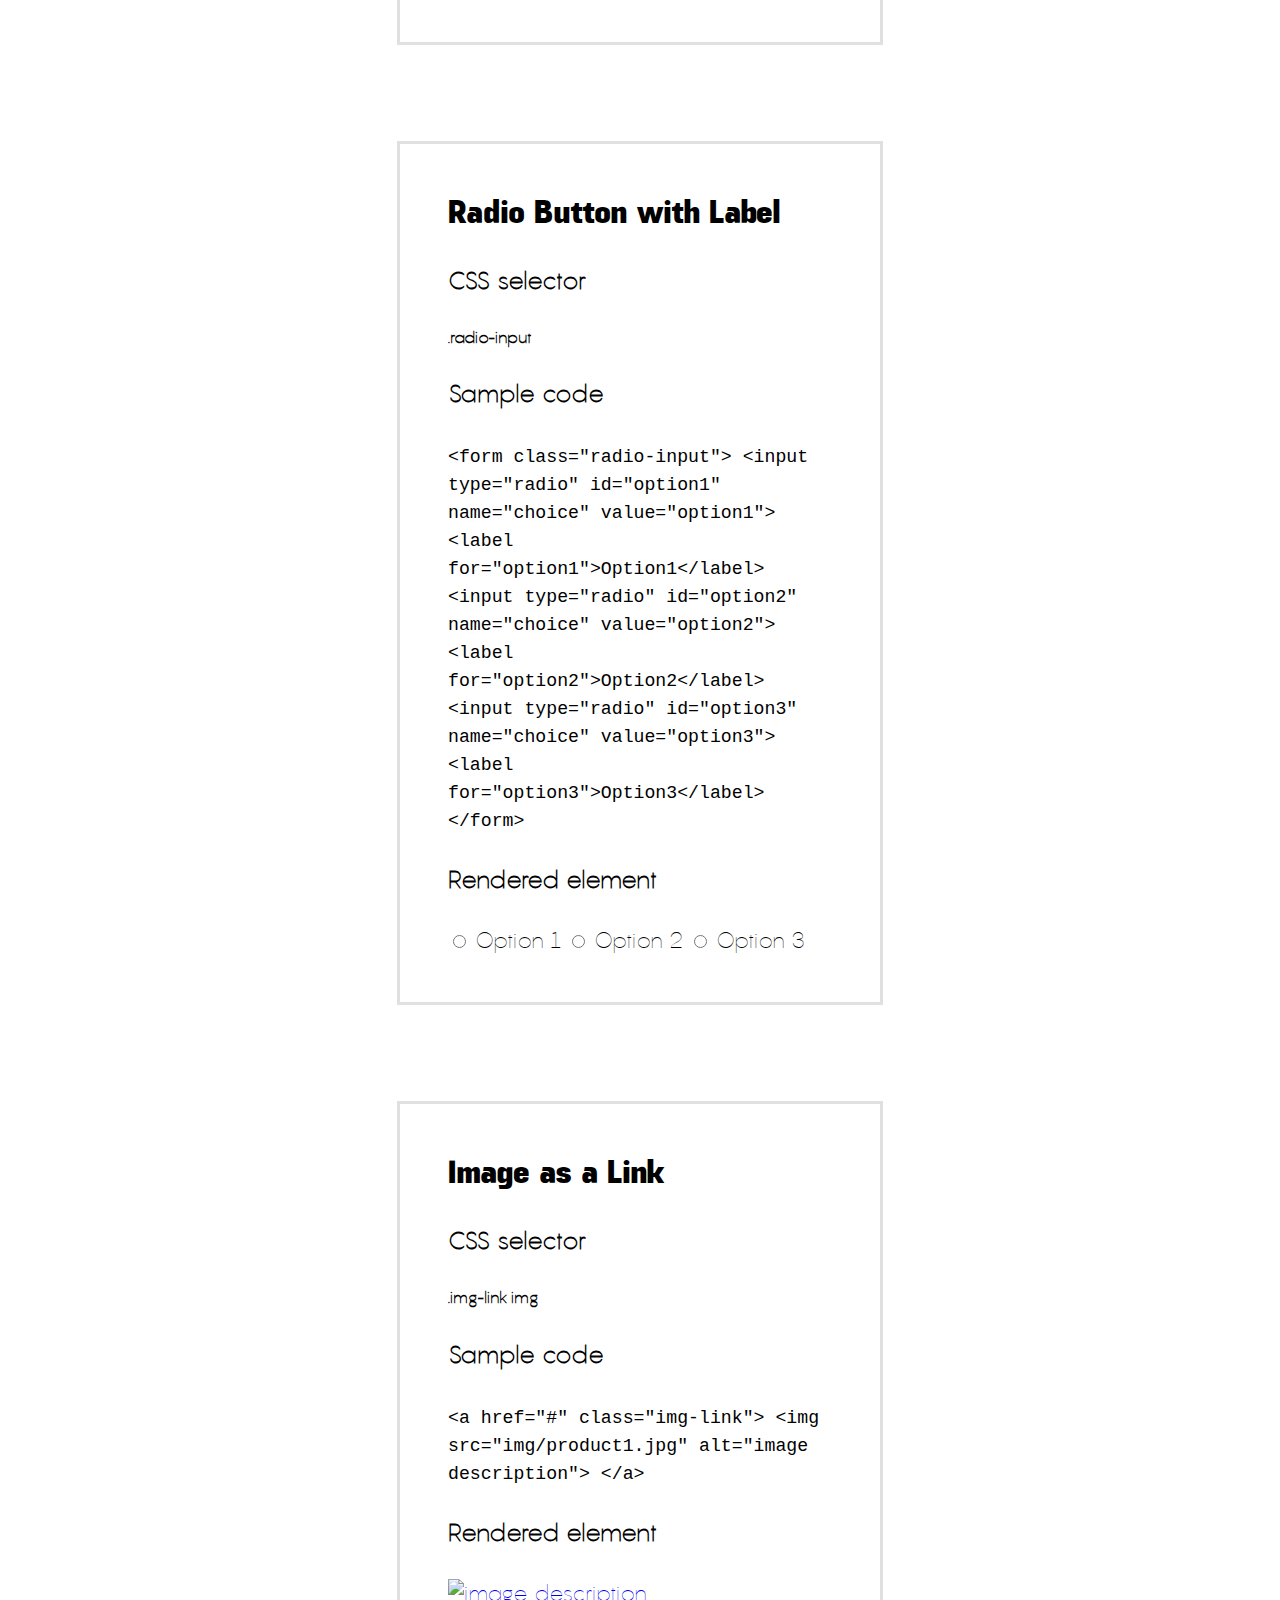
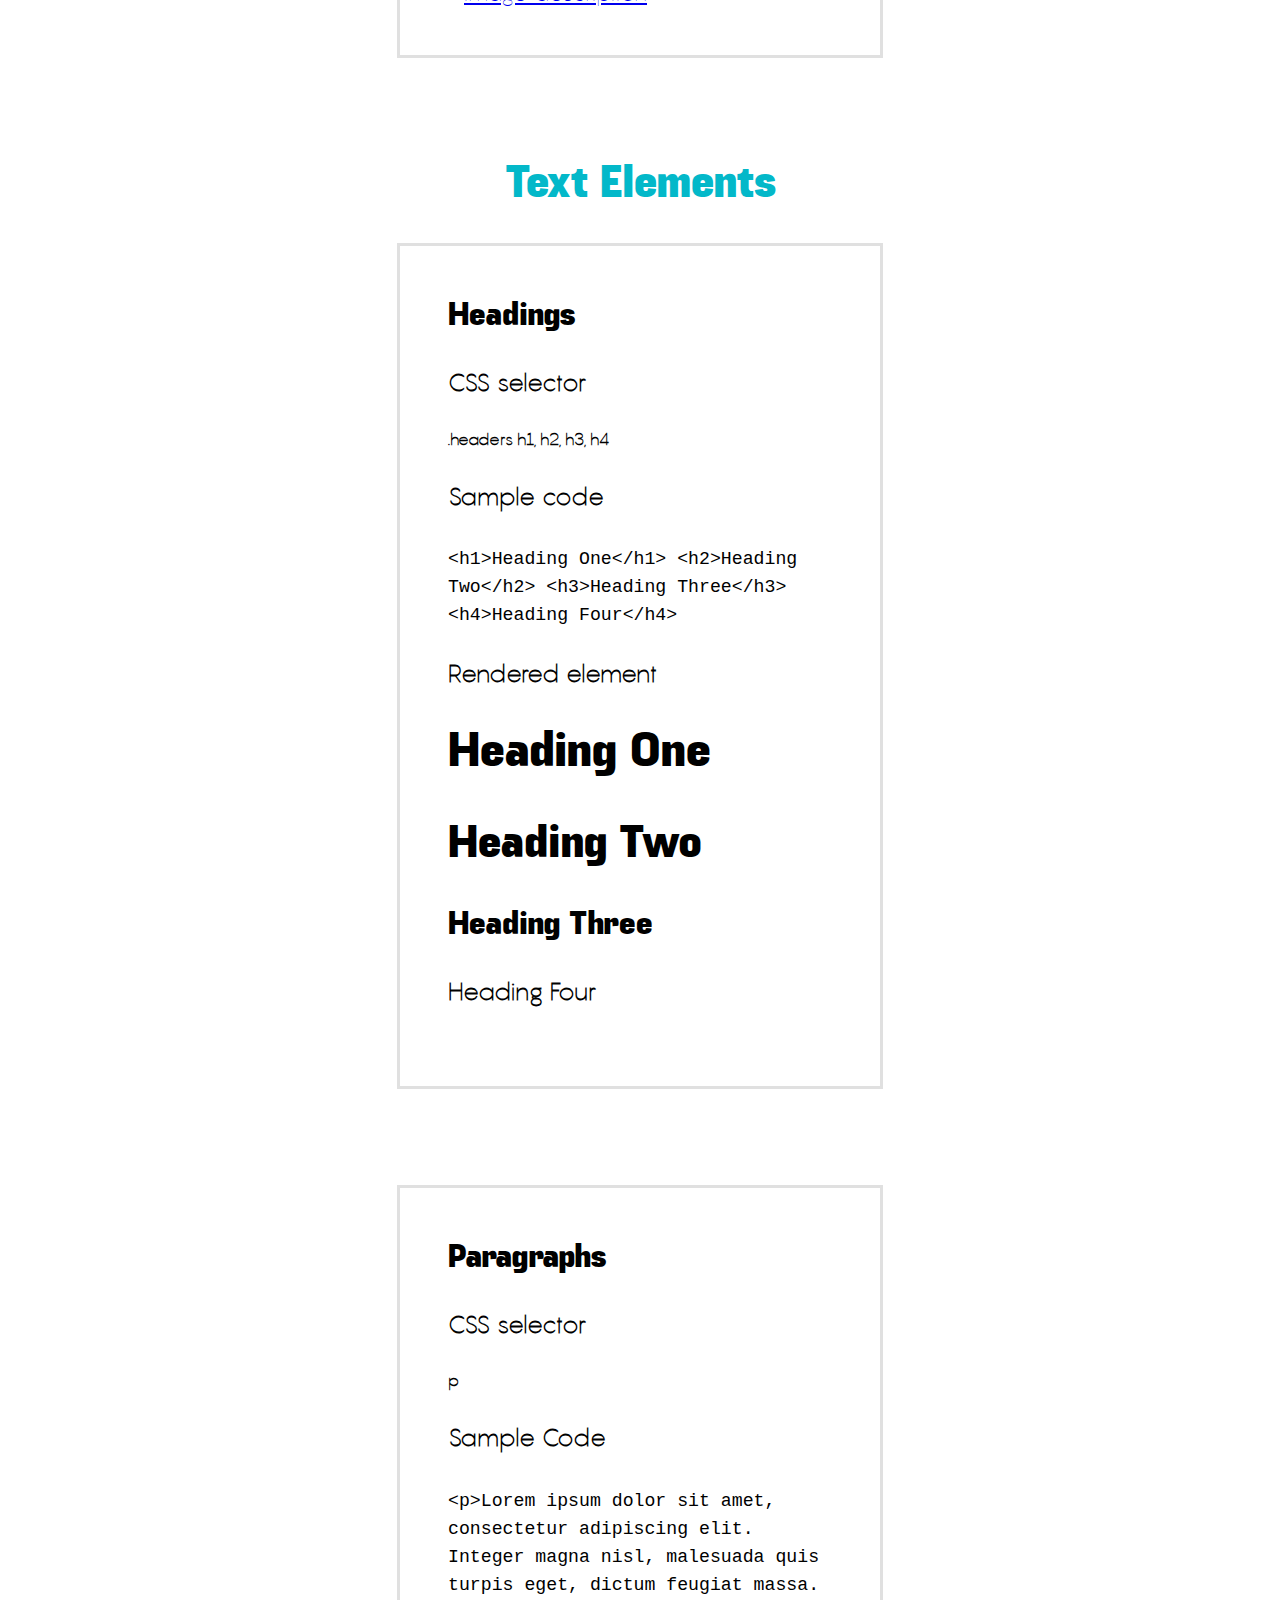
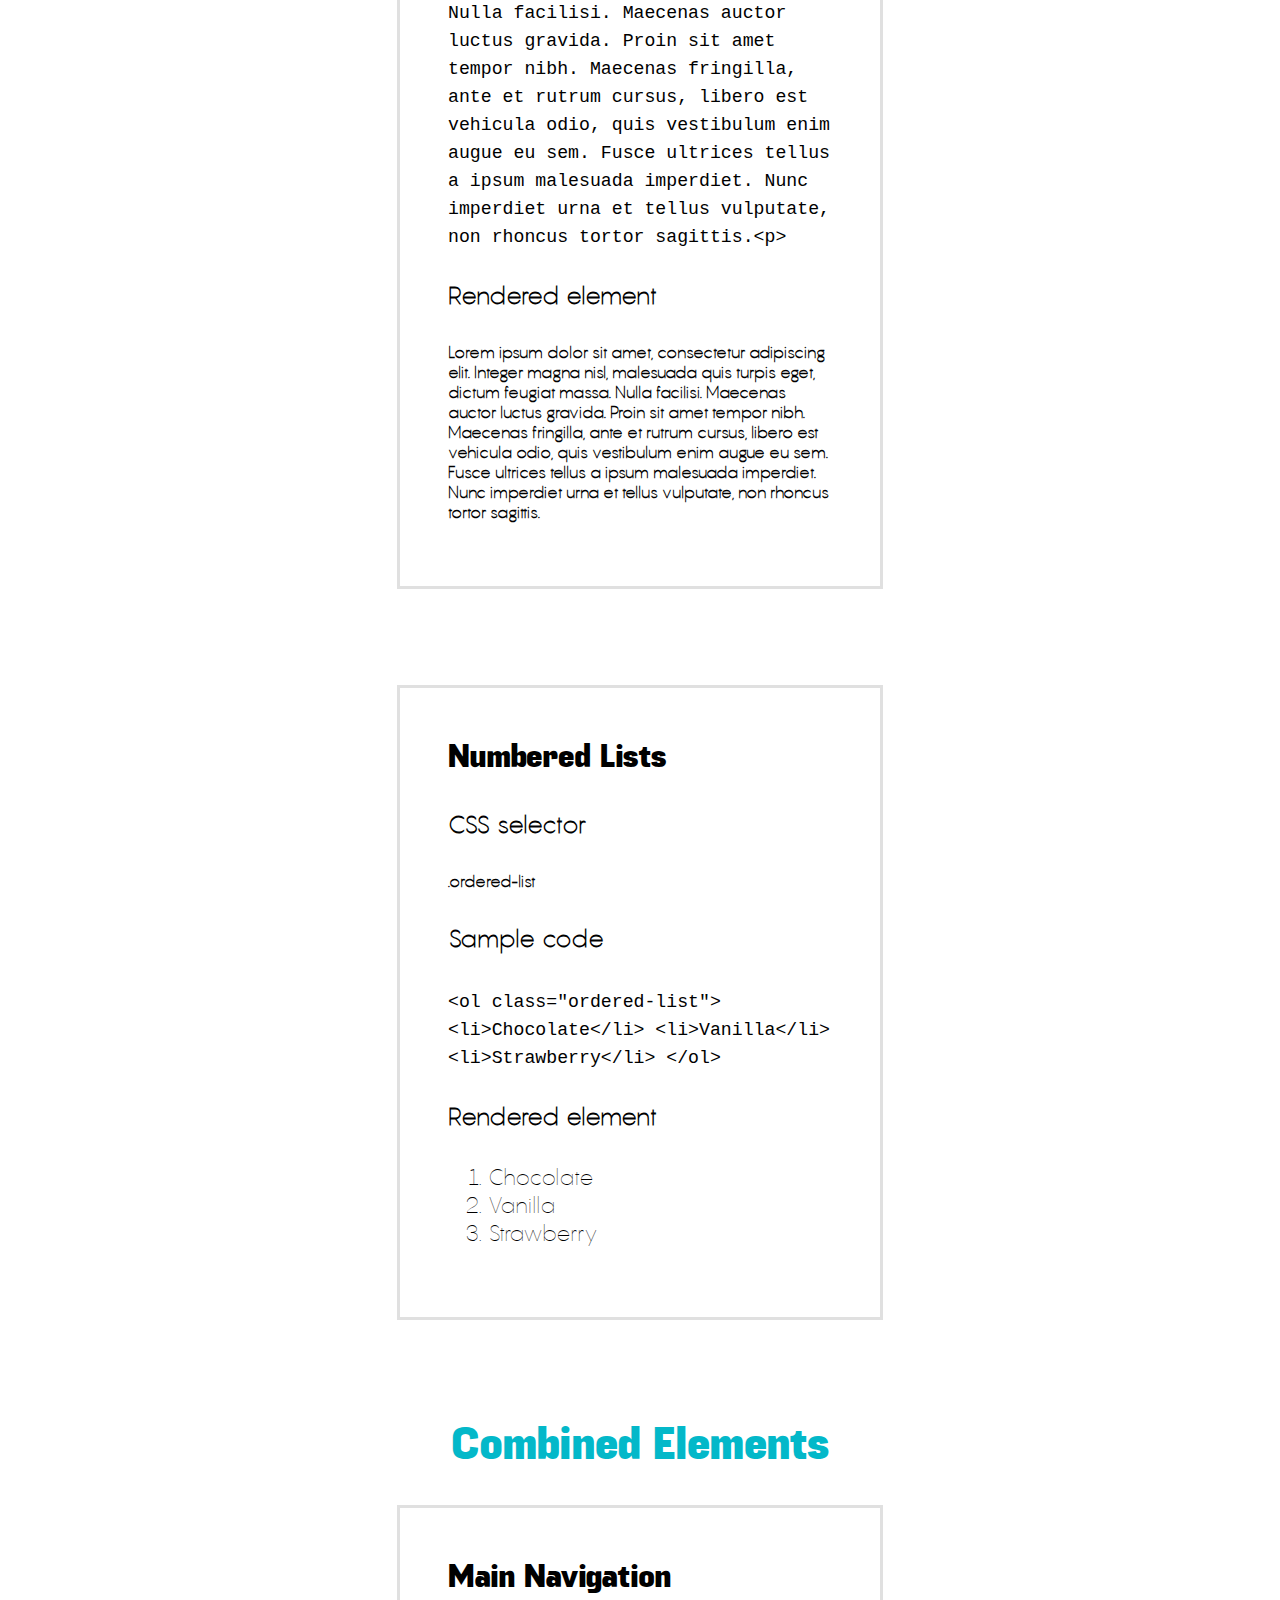
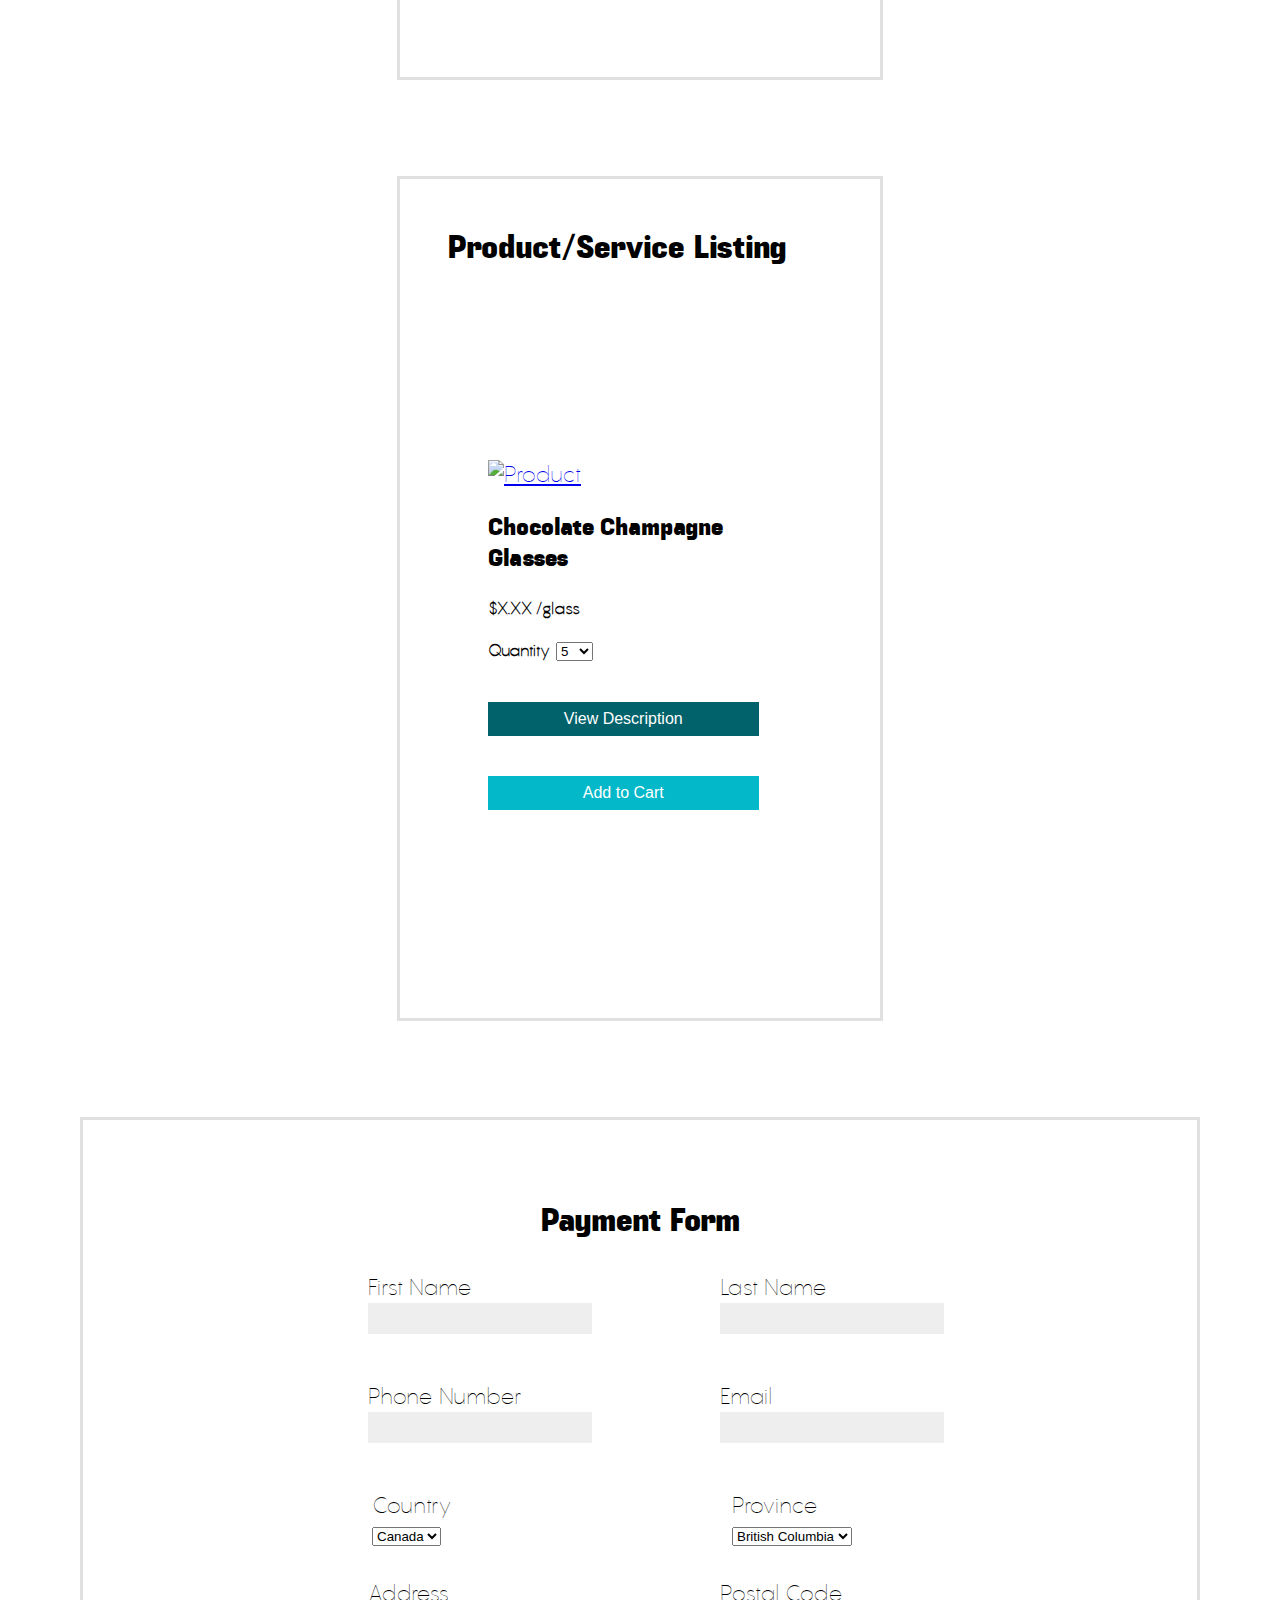
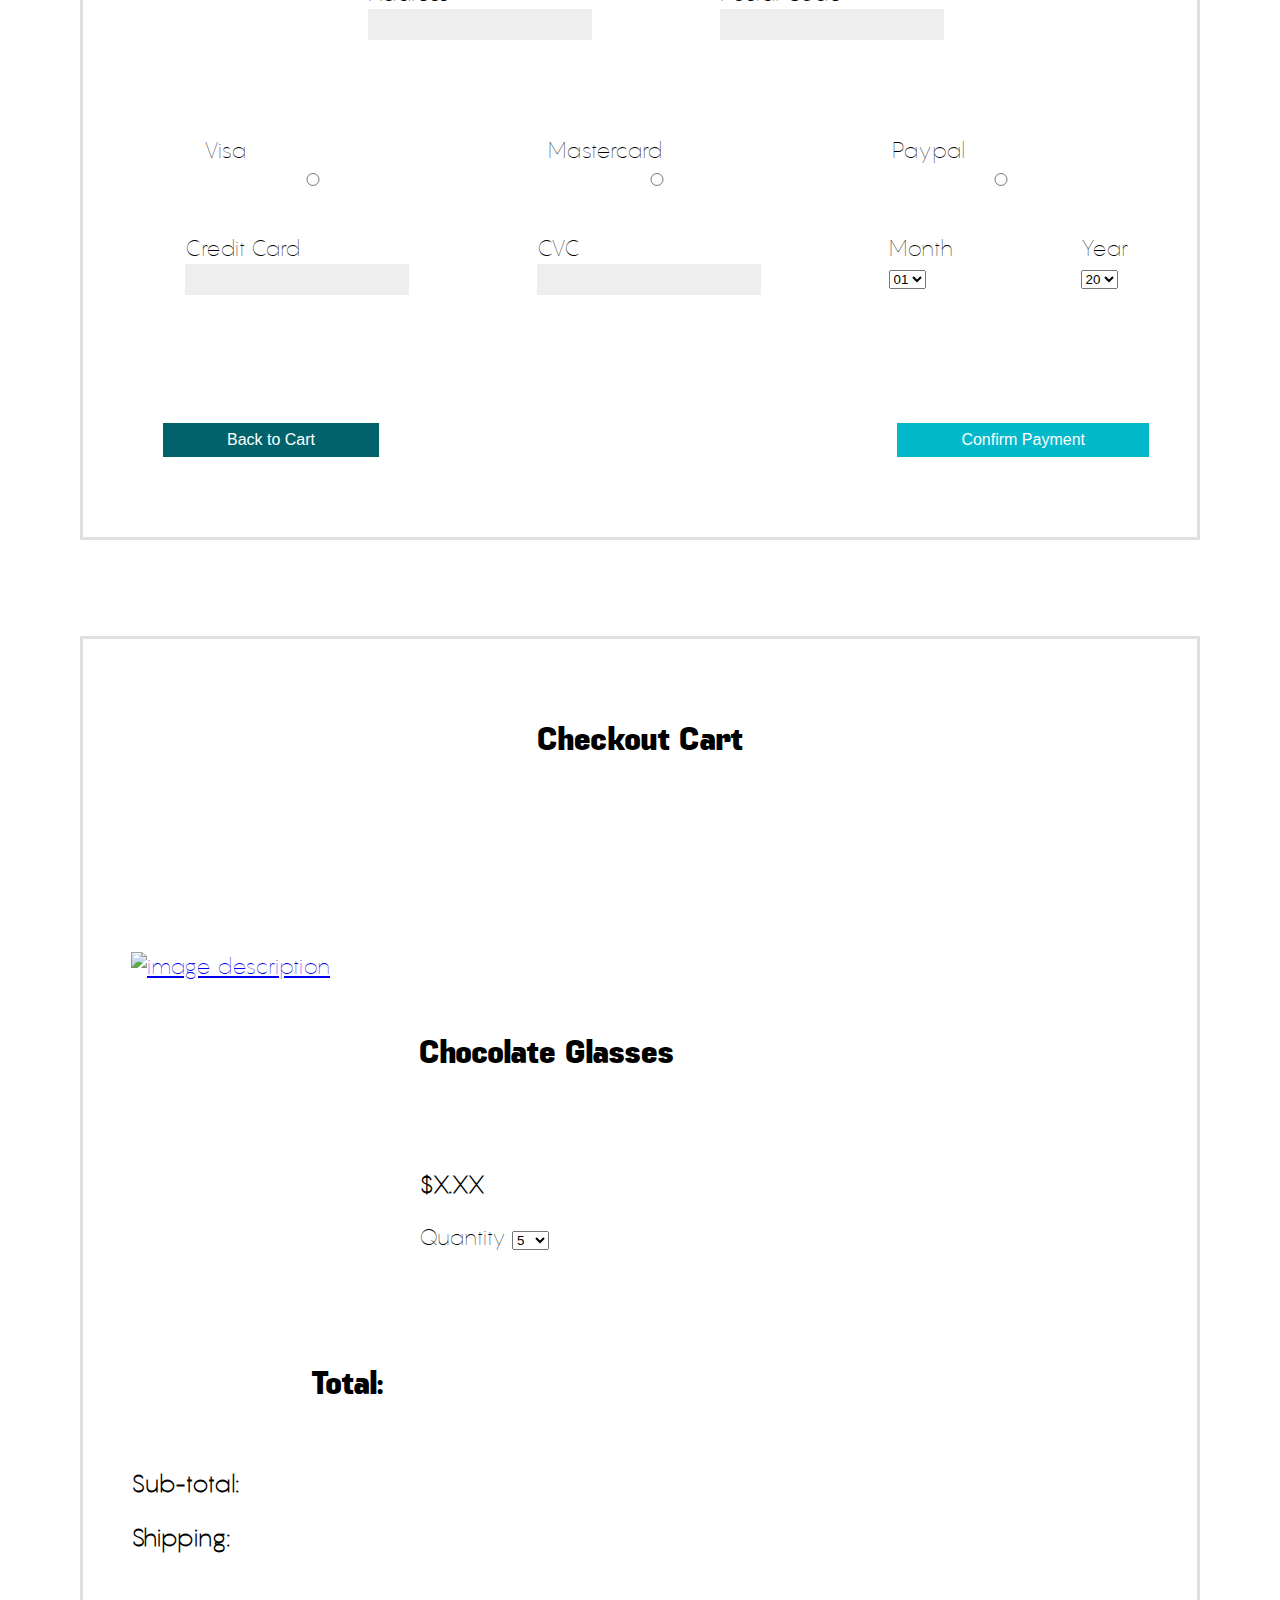
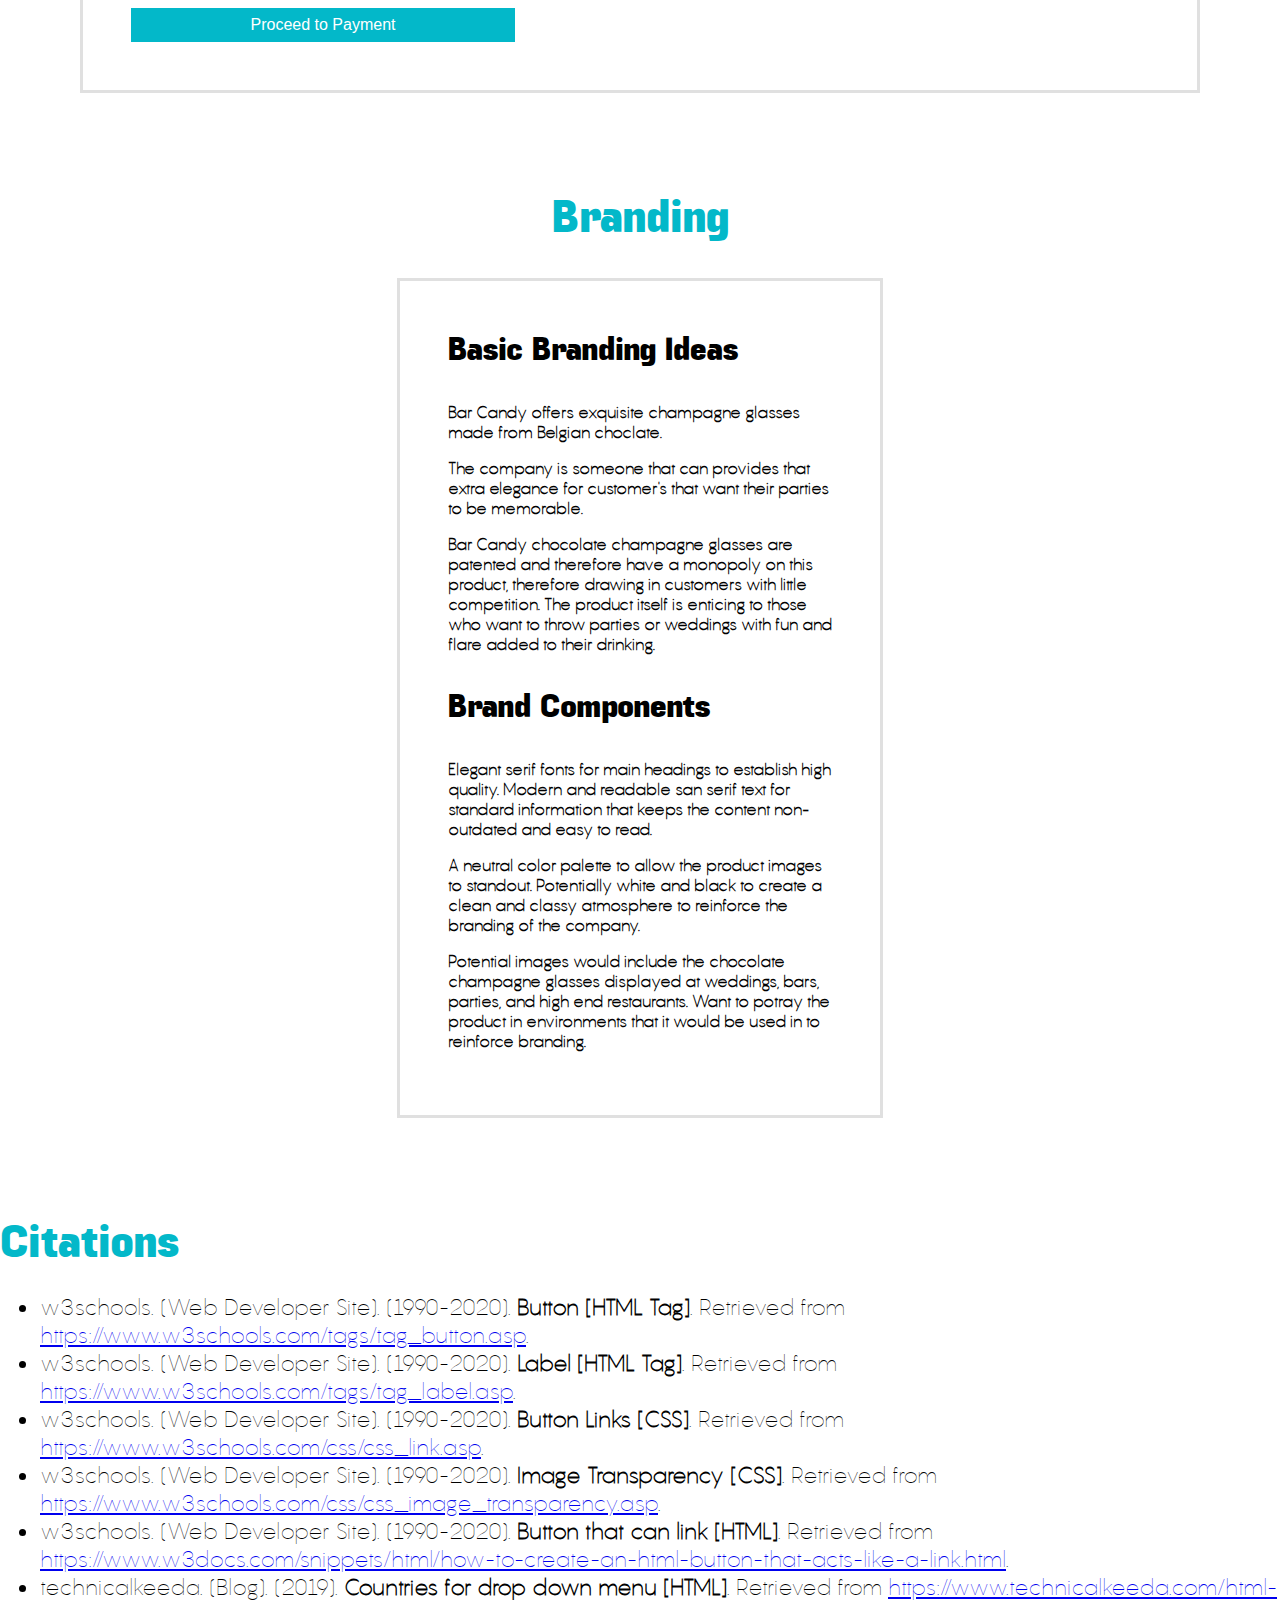
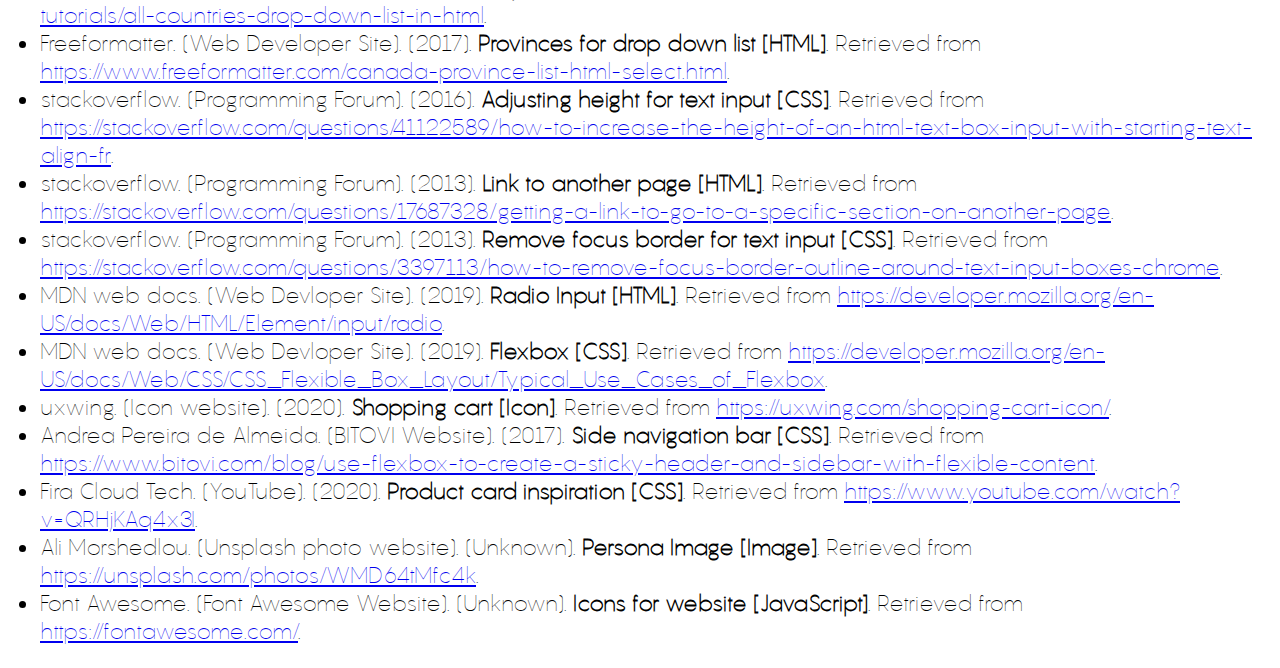
==== commit 3630b036: "Added citations" ====
--- a/Styleguide/index.html
+++ b/Styleguide/index.html
@@ -536,6 +536,7 @@
           <li>Andrea Pereira de Almeida. (BITOVI Website). (2017). <strong>Side navigation bar [CSS]</strong>. Retrieved from <a href="#">https://www.bitovi.com/blog/use-flexbox-to-create-a-sticky-header-and-sidebar-with-flexible-content</a>.</li>
           <li>Fira Cloud Tech. (YouTube). (2020). <strong>Product card inspiration [CSS]</strong>. Retrieved from <a href="#">https://www.youtube.com/watch?v=QRHjKAq4x3I</a>.</li>
           <li>Ali Morshedlou. (Unsplash photo website). (Unknown). <strong>Persona Image [Image]</strong>. Retrieved from <a href="#">https://unsplash.com/photos/WMD64tMfc4k</a>.</li>
+          <li>Font Awesome. (Font Awesome Website). (Unknown). <strong>Icons for website [JavaScript]</strong>. Retrieved from <a href="#">https://fontawesome.com/</a>.</li>
         </ul>
     </section>
 
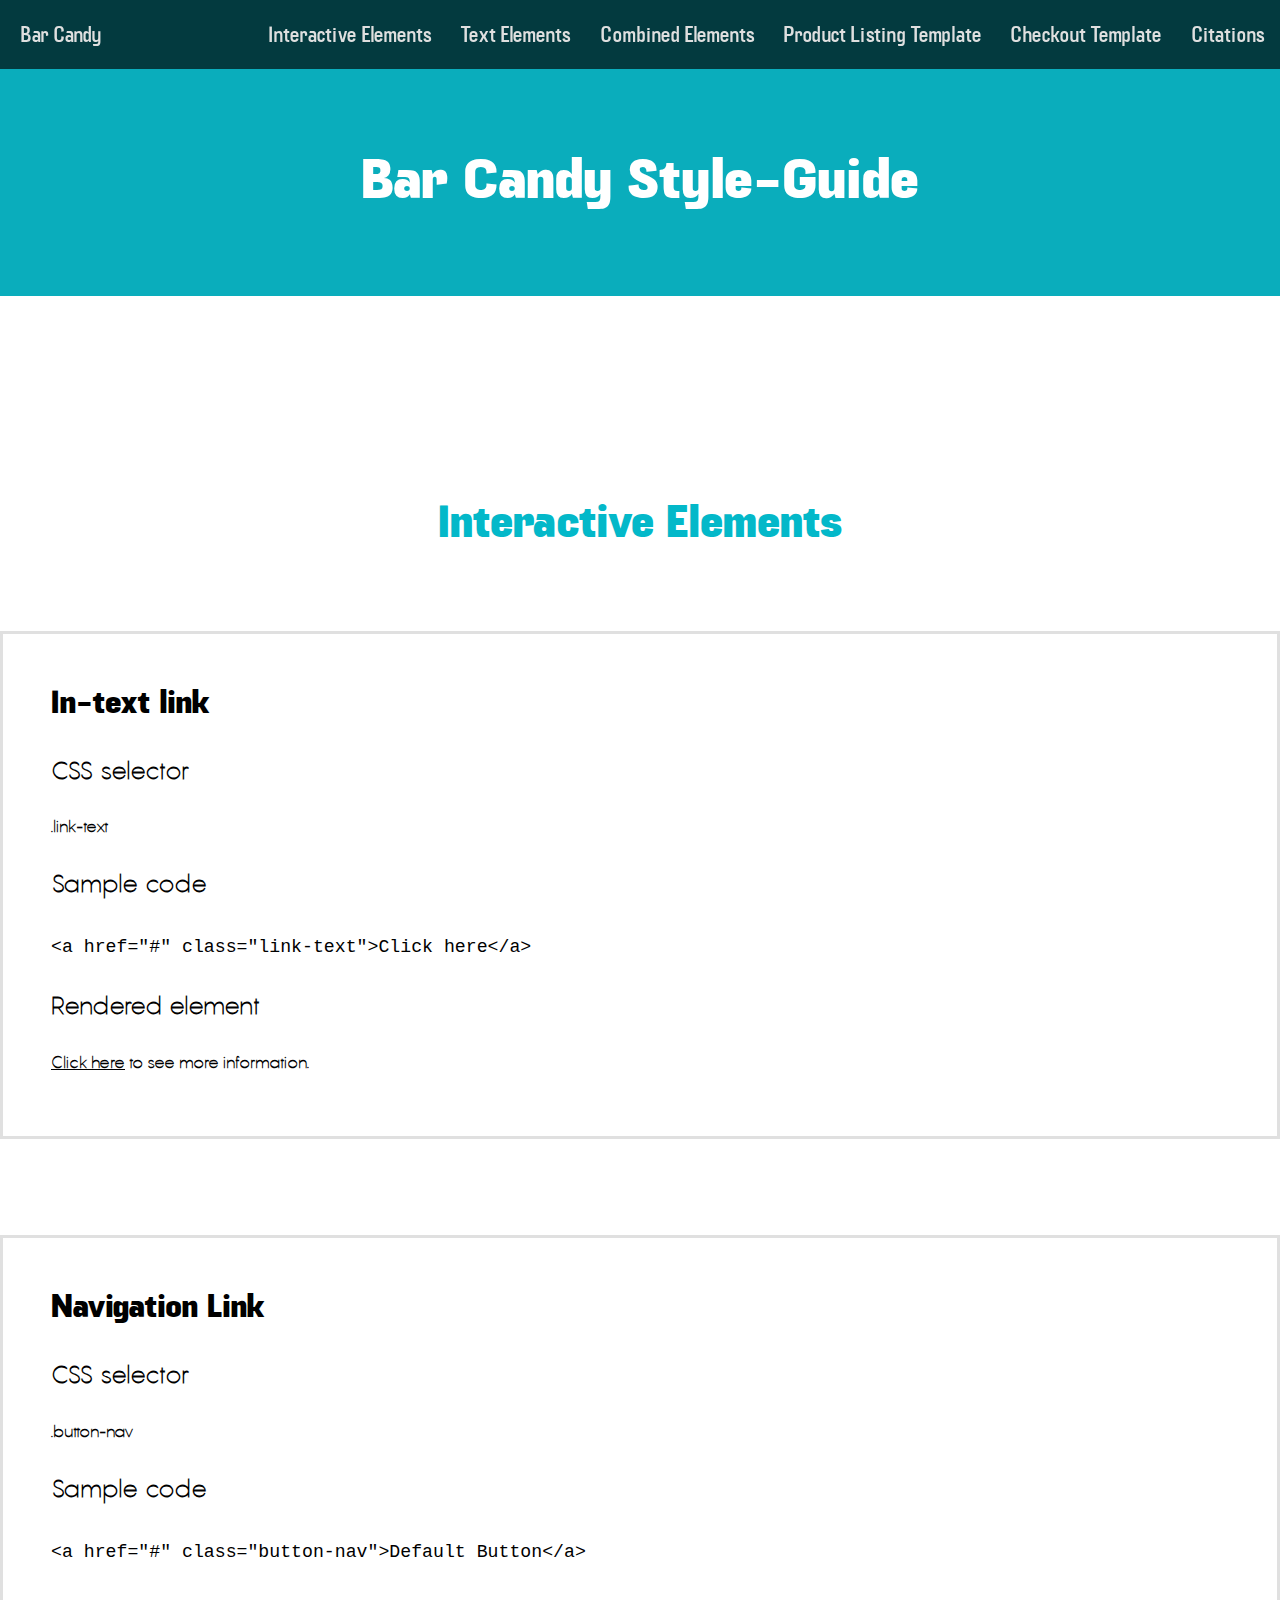
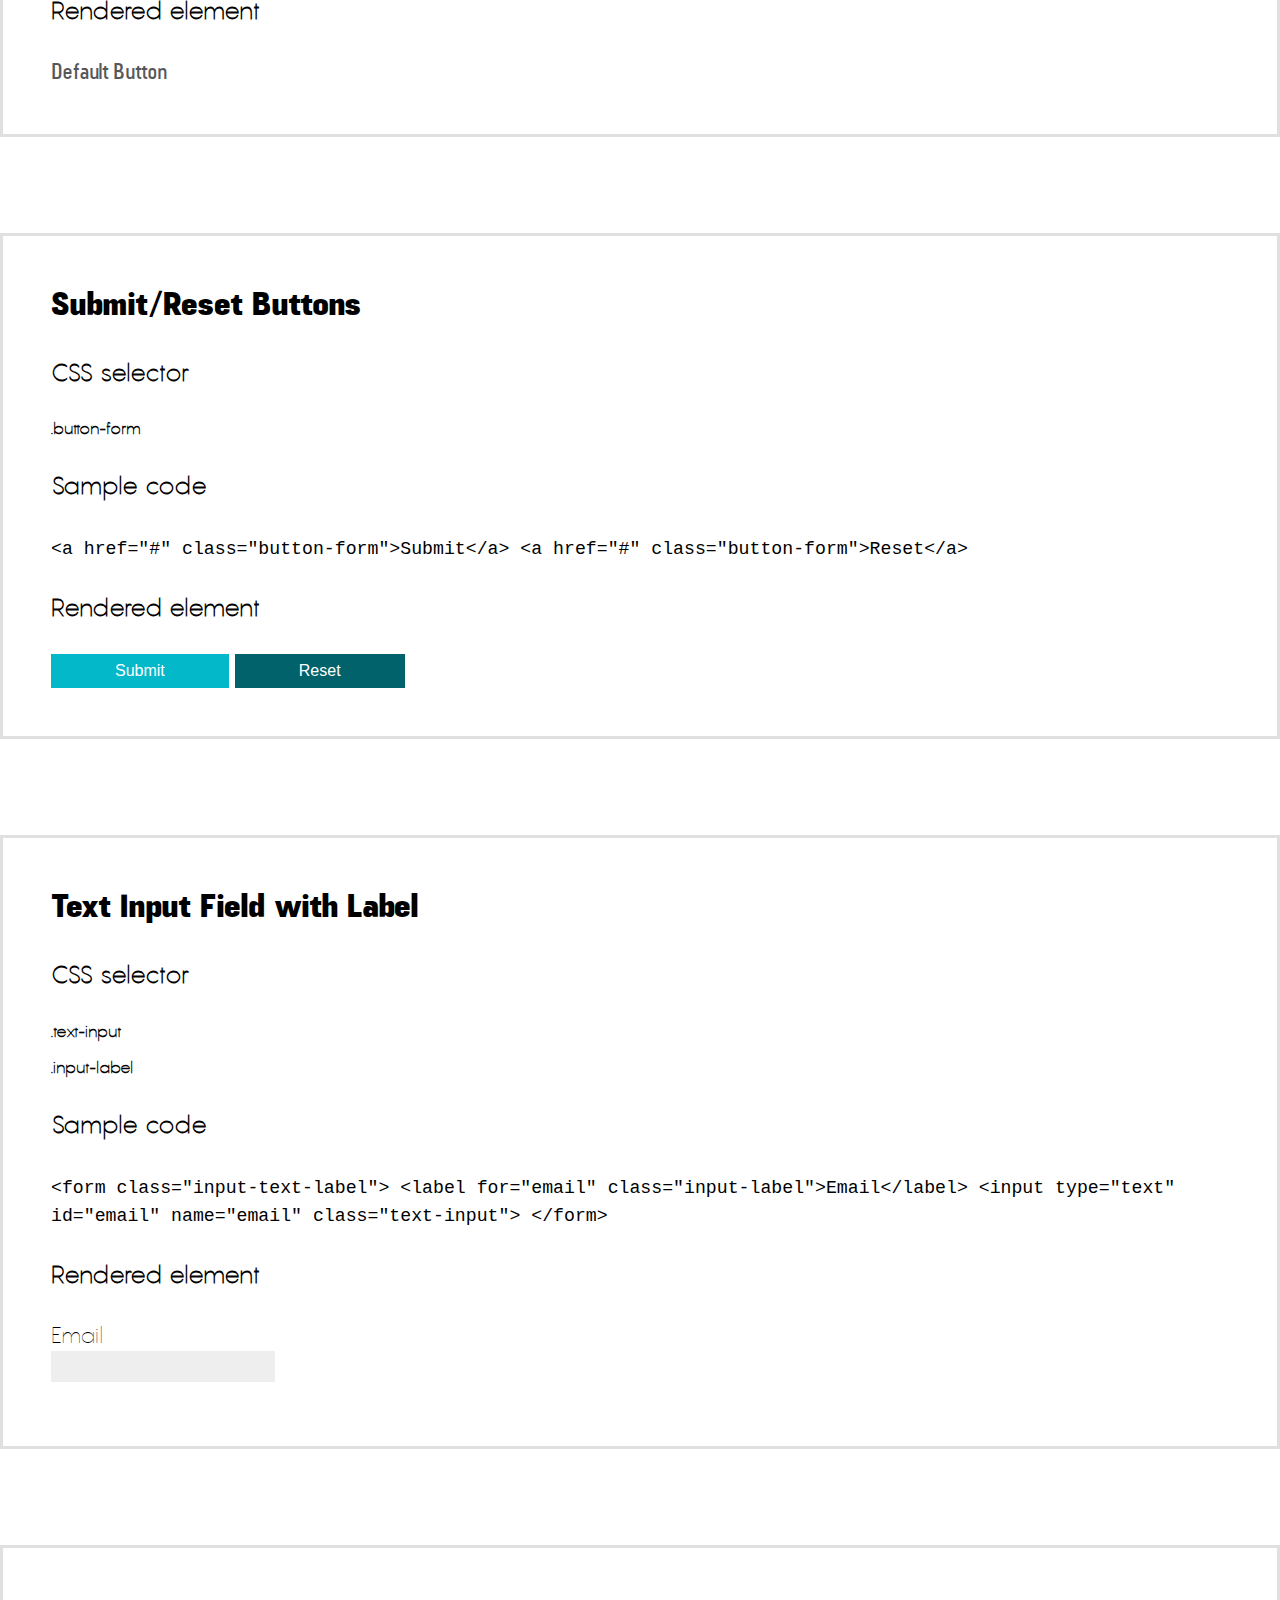
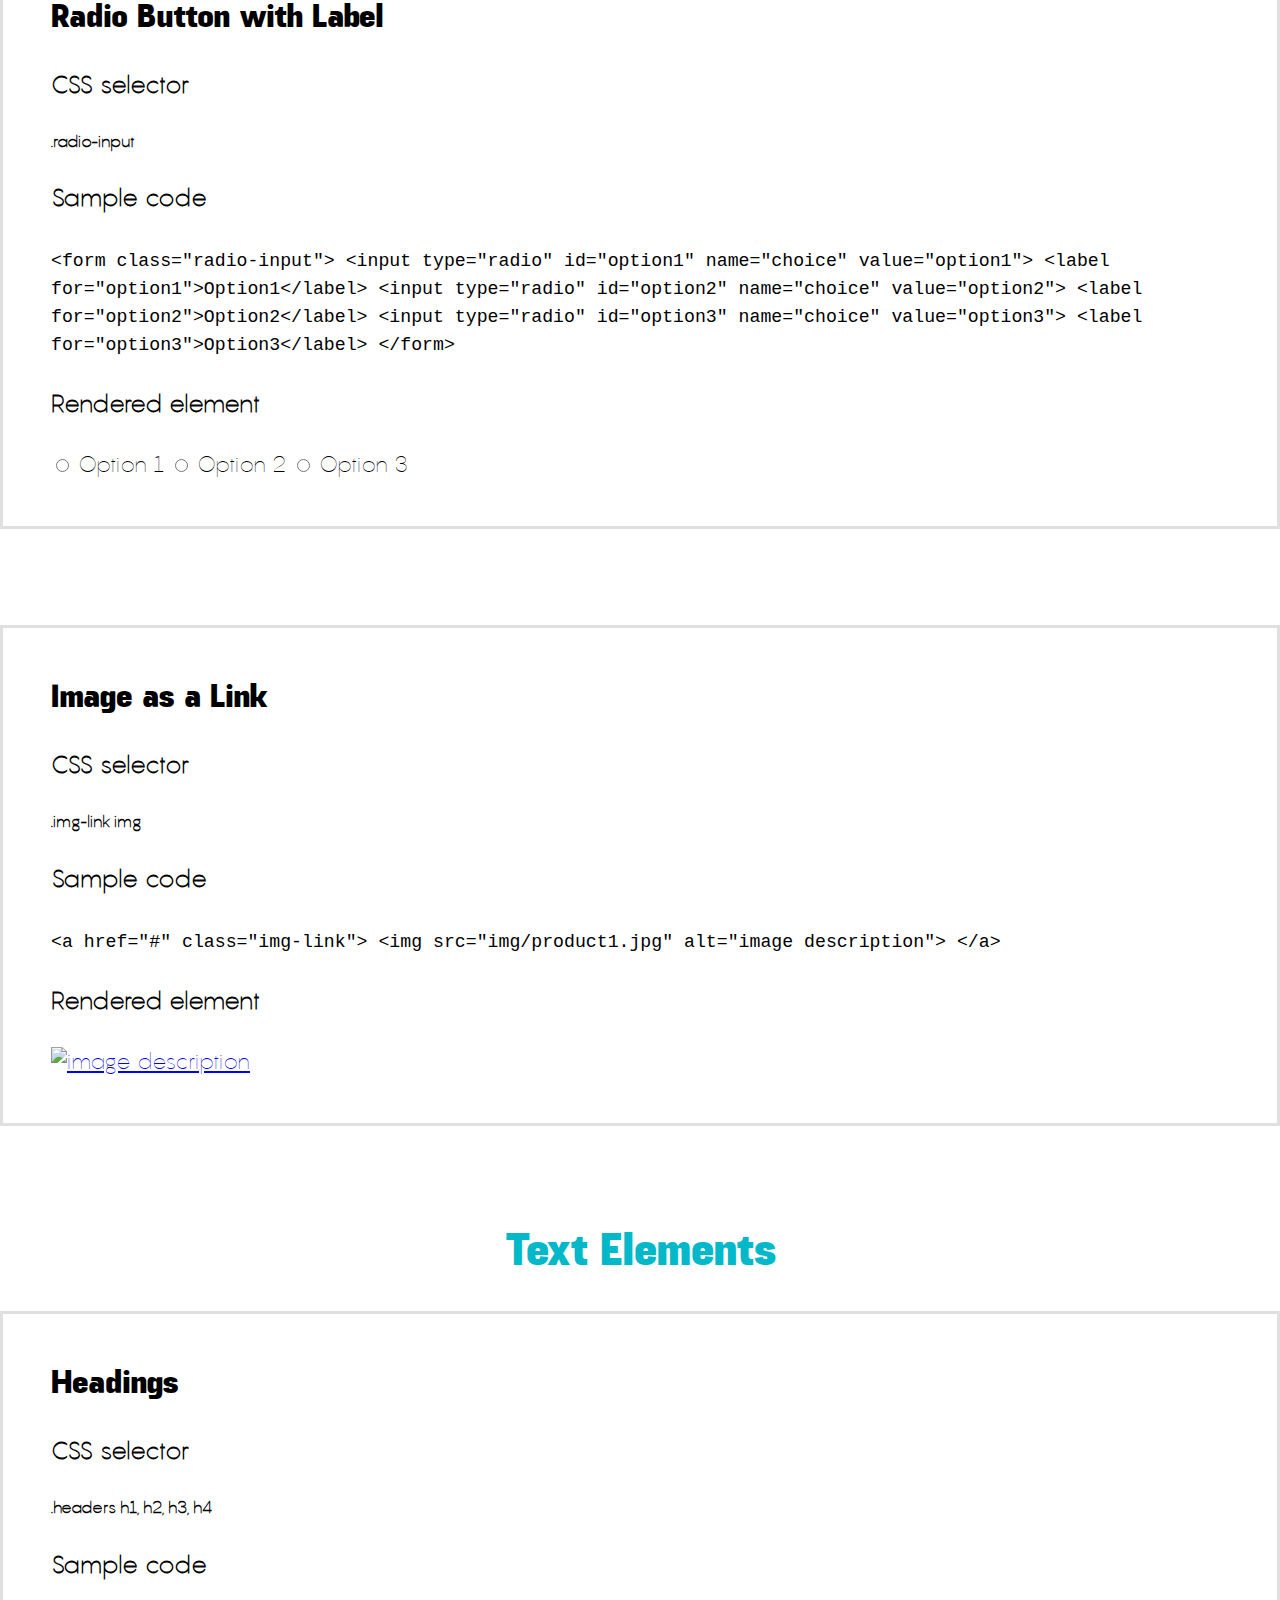
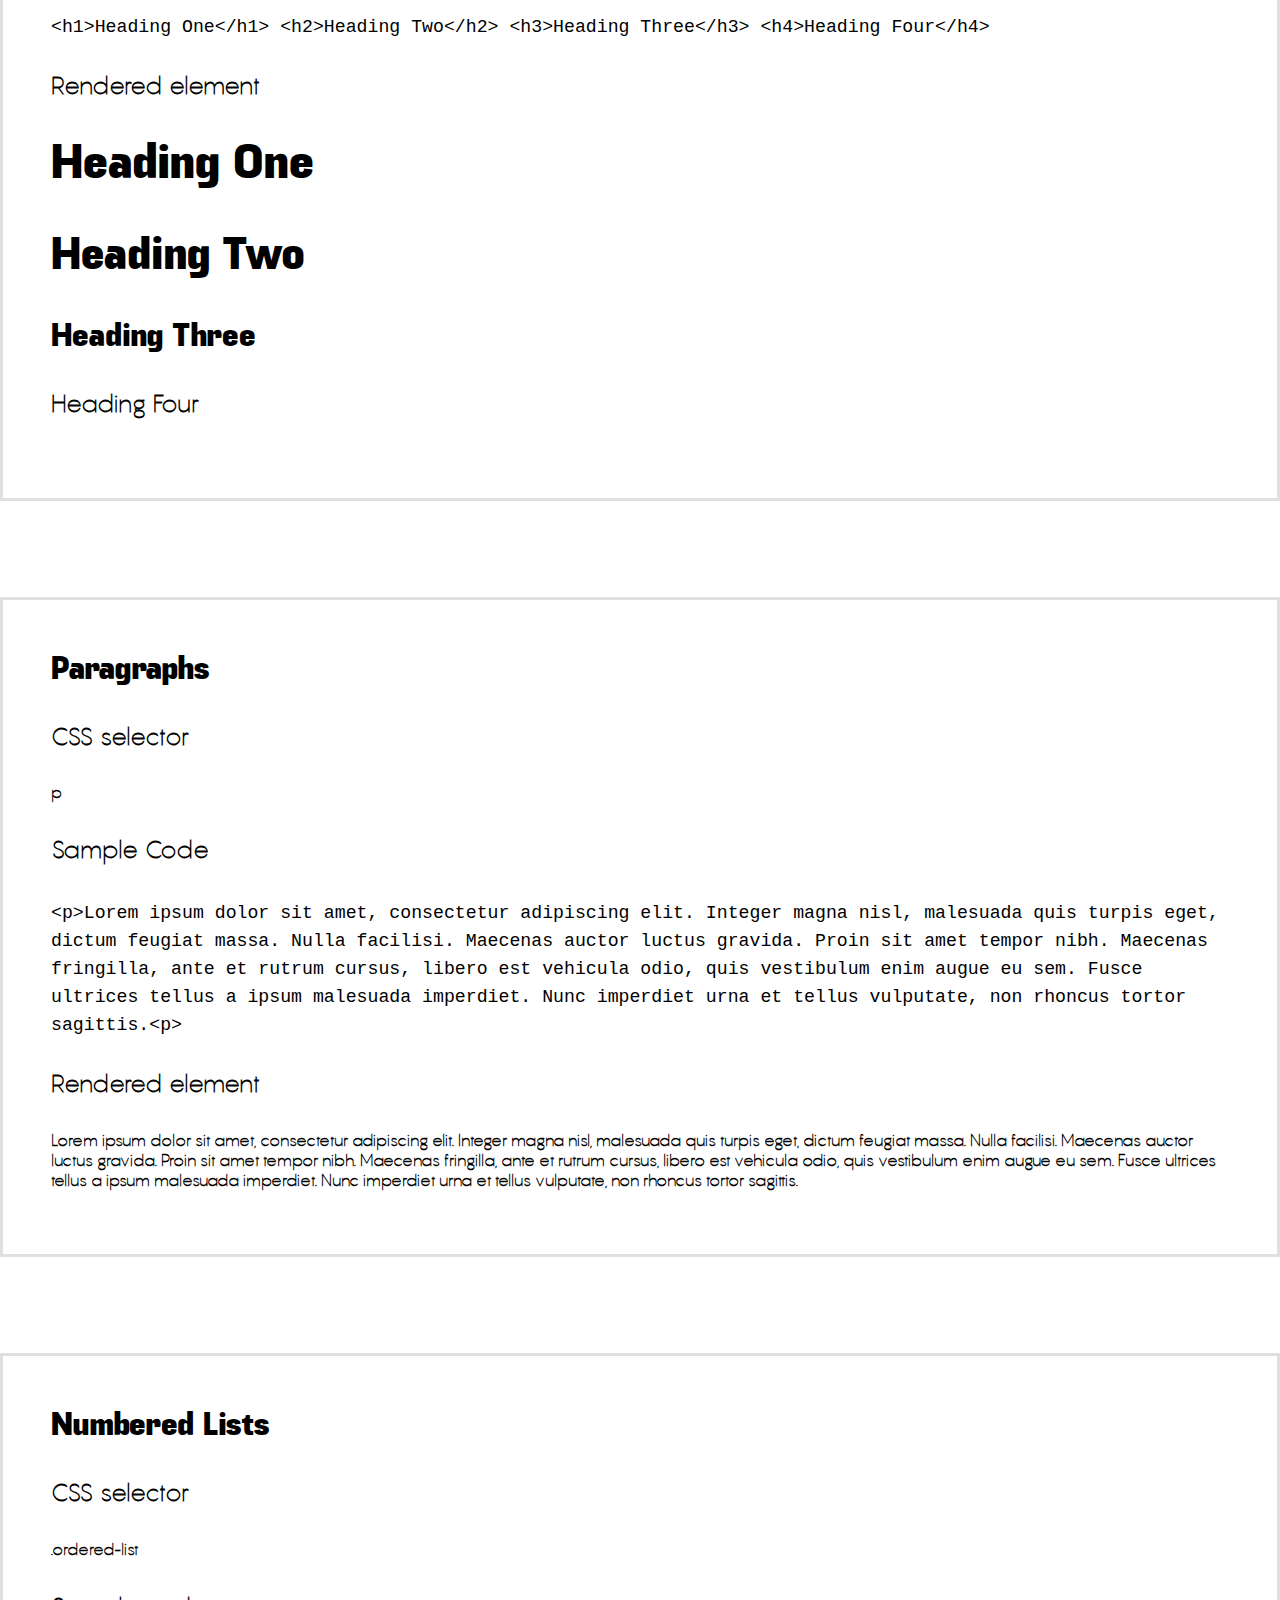
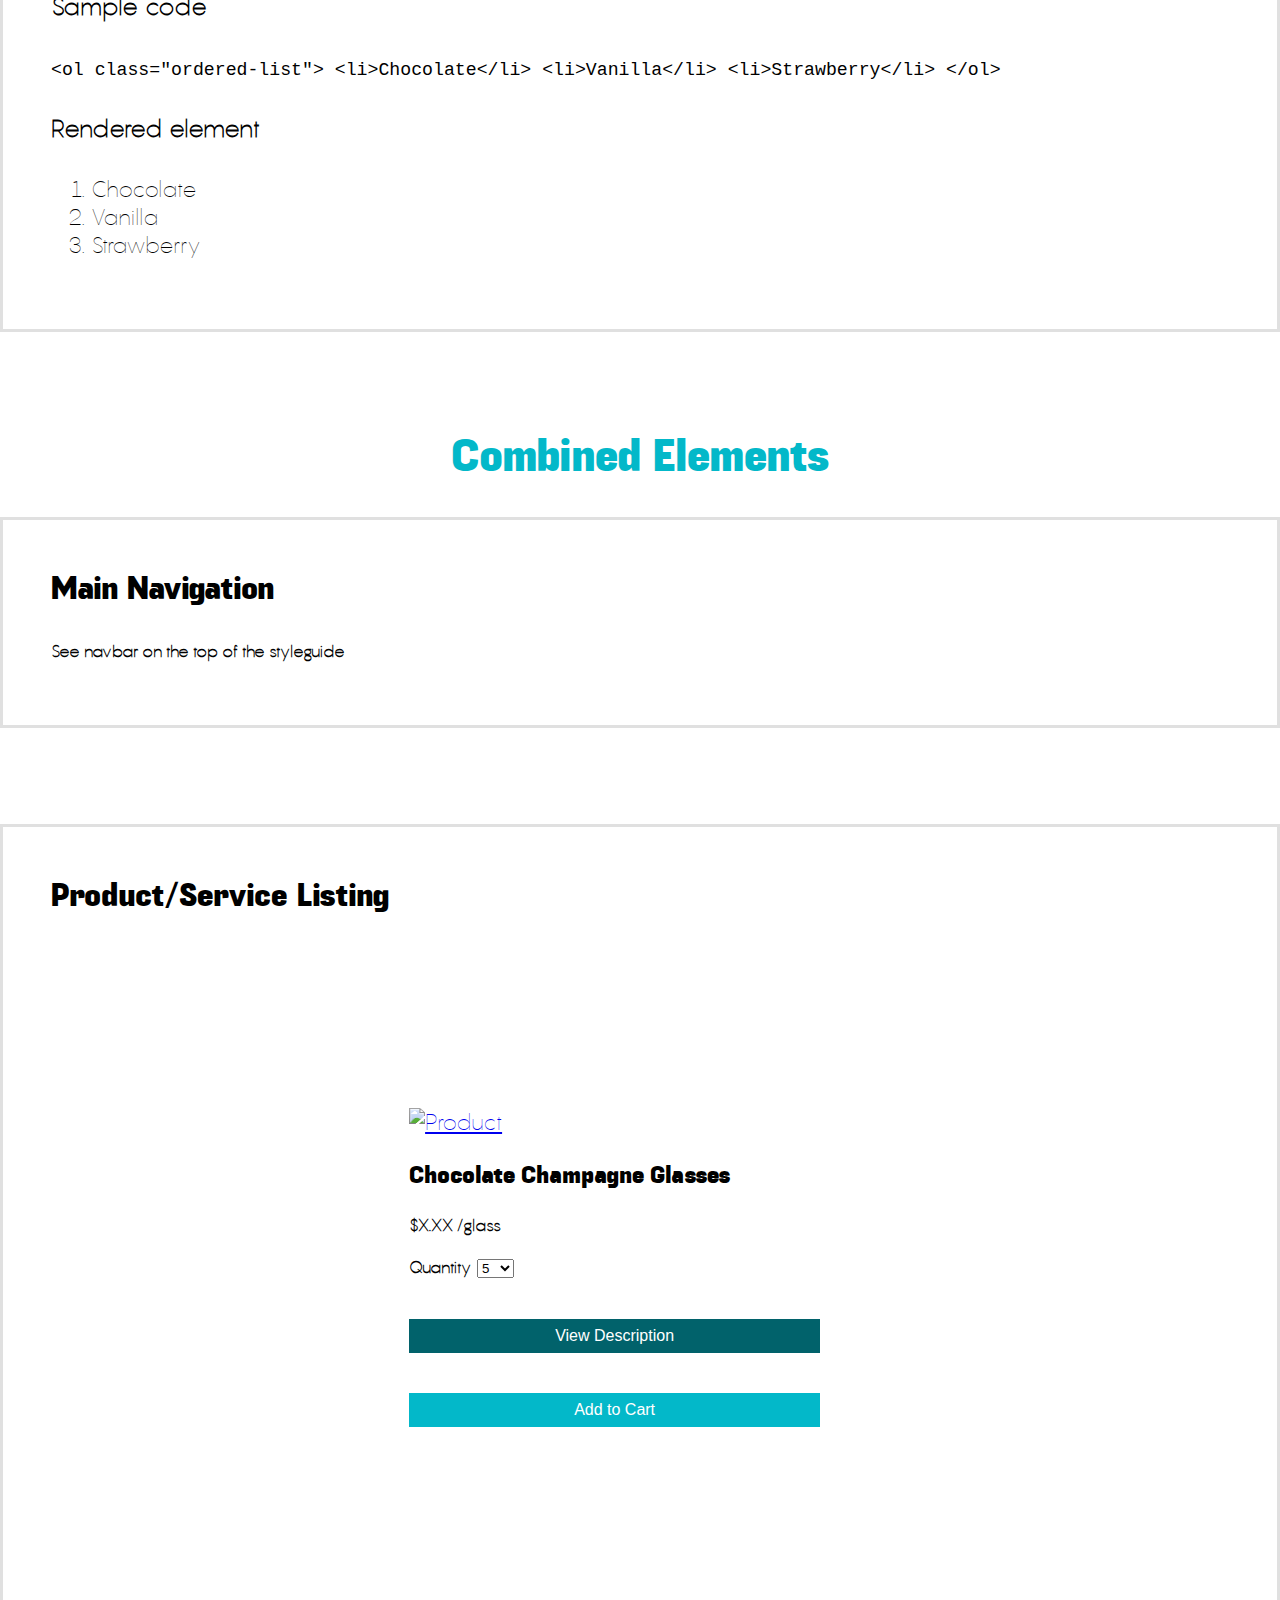
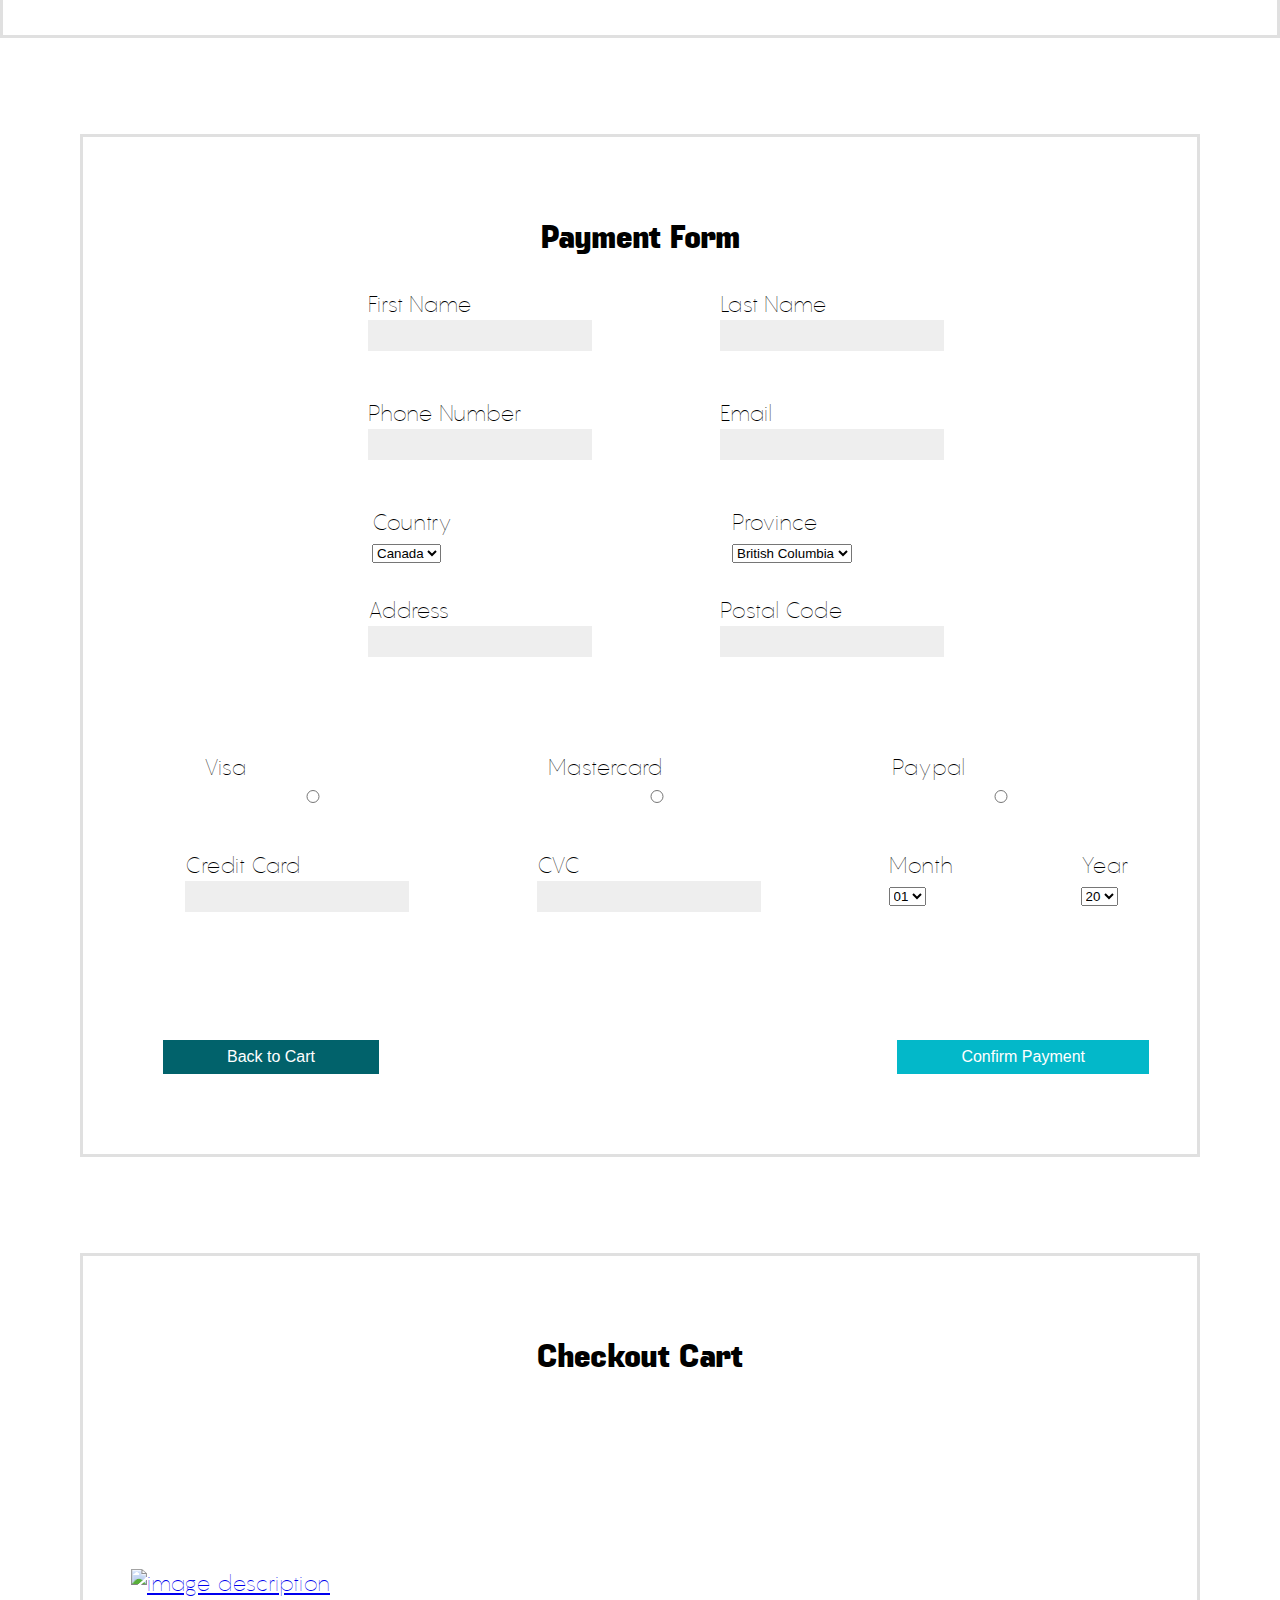
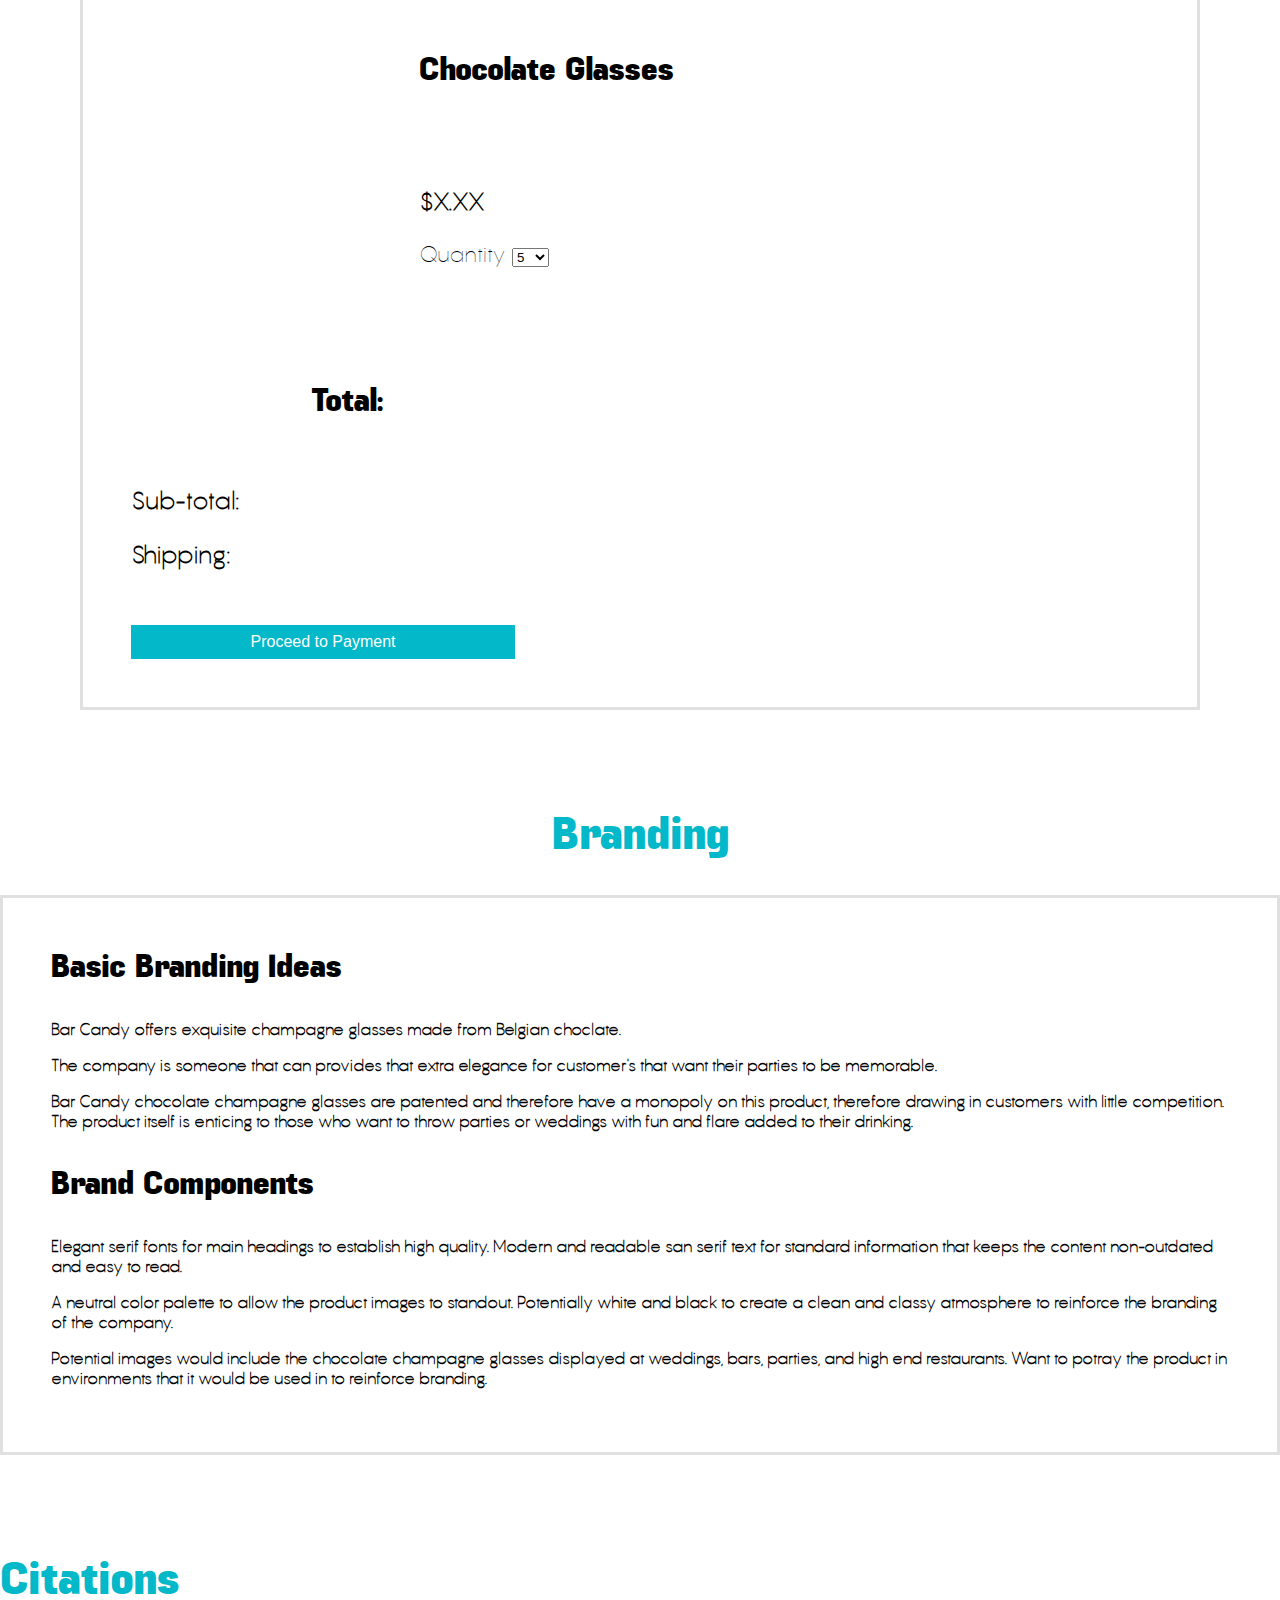
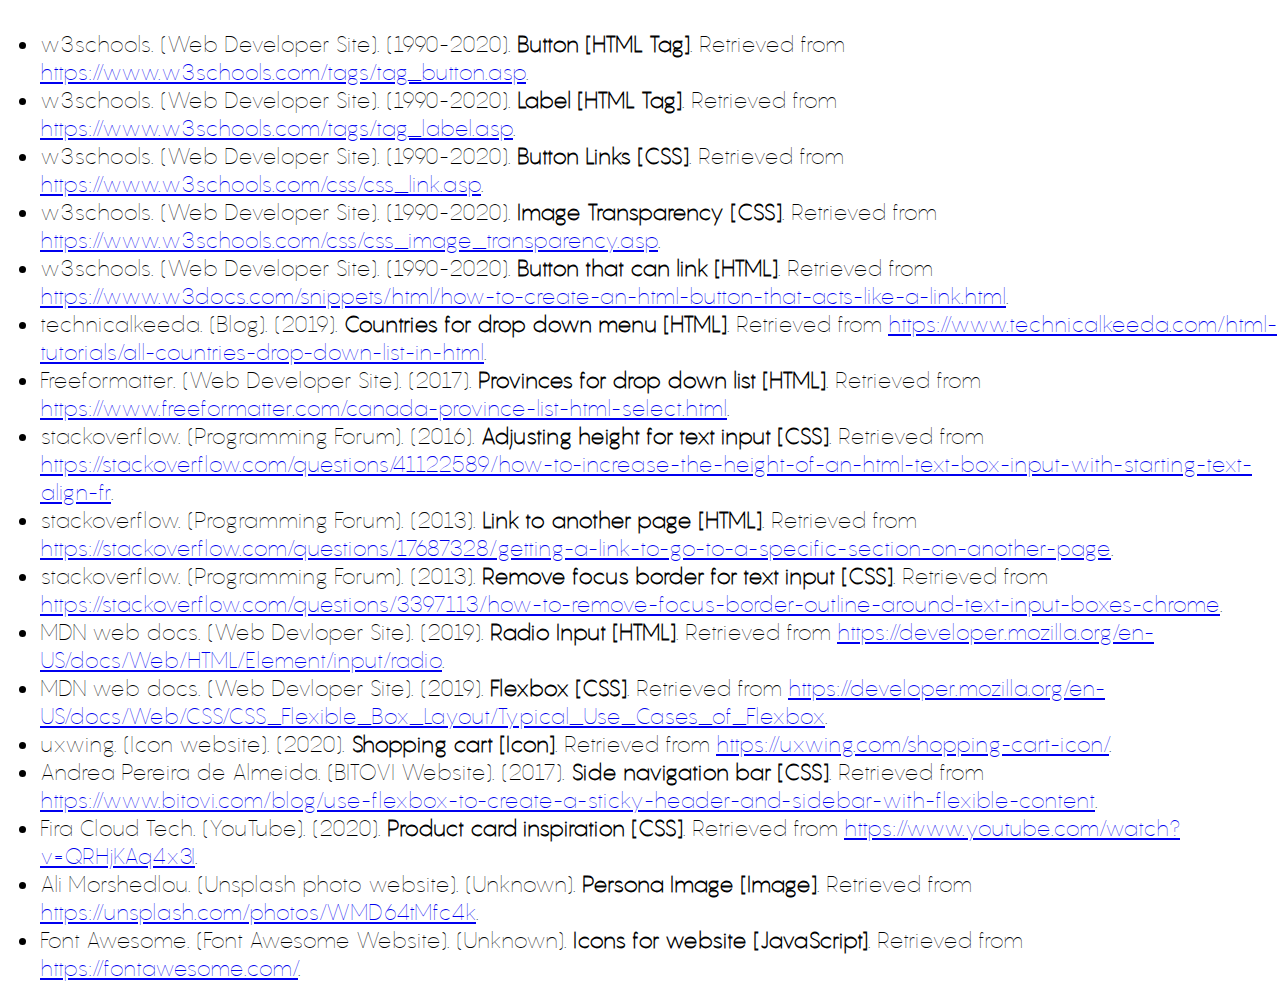
==== commit 1e616b51: "styleguide fixes" ====
--- a/Styleguide/index.html
+++ b/Styleguide/index.html
@@ -236,6 +236,7 @@
       <h2>Combined Elements</h2>
       <section class="element">
         <h3>Main Navigation</h3>
+        <p>See navbar on the top of the styleguide</p>
       </section>
 
       <section class="element">
--- a/Styleguide/css/main.css
+++ b/Styleguide/css/main.css
@@ -275,7 +275,7 @@
     flex-direction: column;
     padding-top: 2em;
     text-align: center;
-
+    padding: 0px;
   }
 
   .product-listing-elements {
@@ -612,7 +612,7 @@
 
 /* Used W3Schools to learn about this */
 
-@media screen and (max-width: 700px) {
+@media screen and (max-width: 1200px) {
   .button-nav {
     text-decoration: none;
     /* color: #858585; */
@@ -648,7 +648,7 @@
   }
 }
 
-@media screen and (max-width: 700px) {
+@media screen and (max-width: 1200px) {
 
   .rightmenu.responsive {
     position: relative;
@@ -857,9 +857,10 @@
 }
 
 
-@media screen and (max-width: 50rem) {
+@media screen and (max-width: 700px) {
   .payment-wrapper .payment-row {
     flex-direction: column;
+    padding: 0px;
   }
 }
 
--- a/Styleguide/css/grid.css
+++ b/Styleguide/css/grid.css
@@ -88,7 +88,7 @@
   border: 3px solid #e0e0e0;
   padding-bottom: 3rem;
   padding-top: 1rem;
-  width: 30%;
+  width: auto;
   margin-left: auto;
   margin-right: auto;
   margin-top: 2rem;
@@ -101,6 +101,13 @@
   margin: 5rem;
   margin-top: 2rem;
   margin-bottom: 6rem;
+}
+@media screen and (max-width: 700px) {
+  .element-wide{
+    border: 3px solid #e0e0e0;
+    margin: 0px;
+  }
+
 }
   .element-wide h3{
     text-align: center;
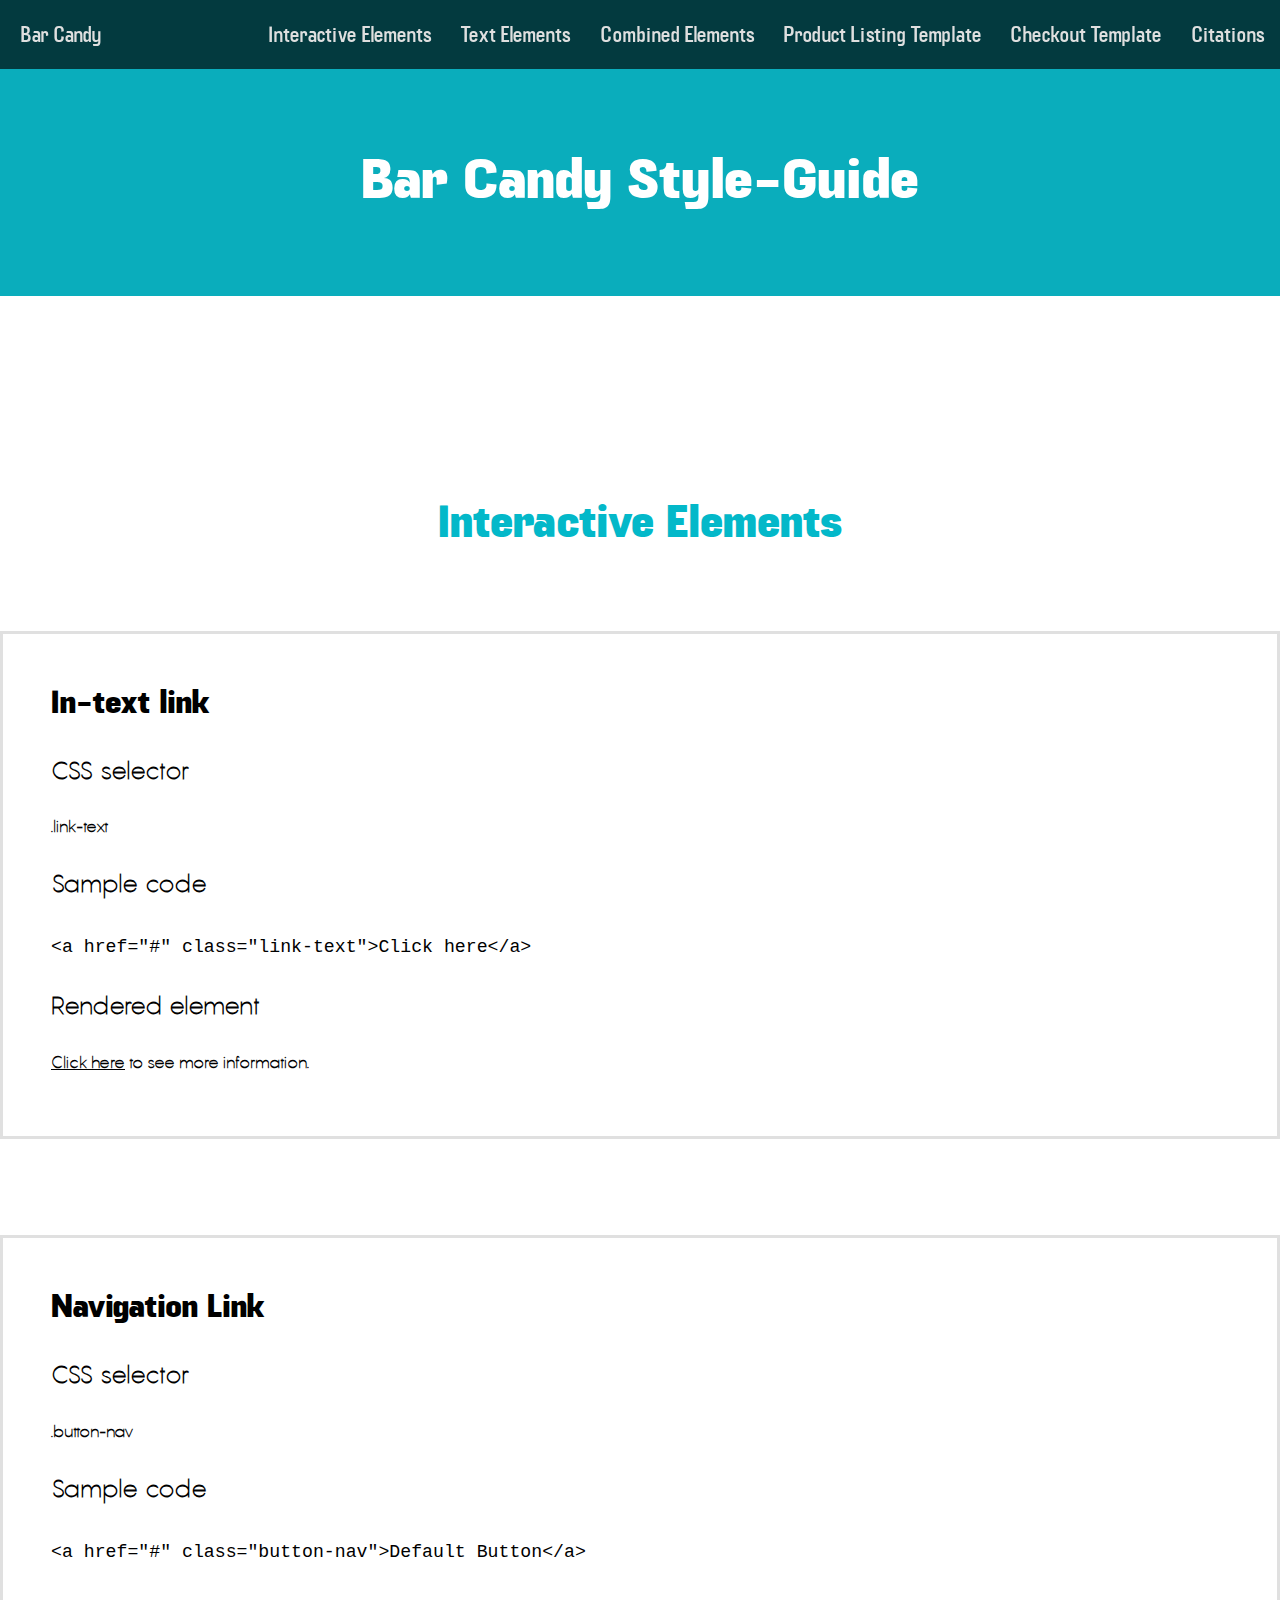
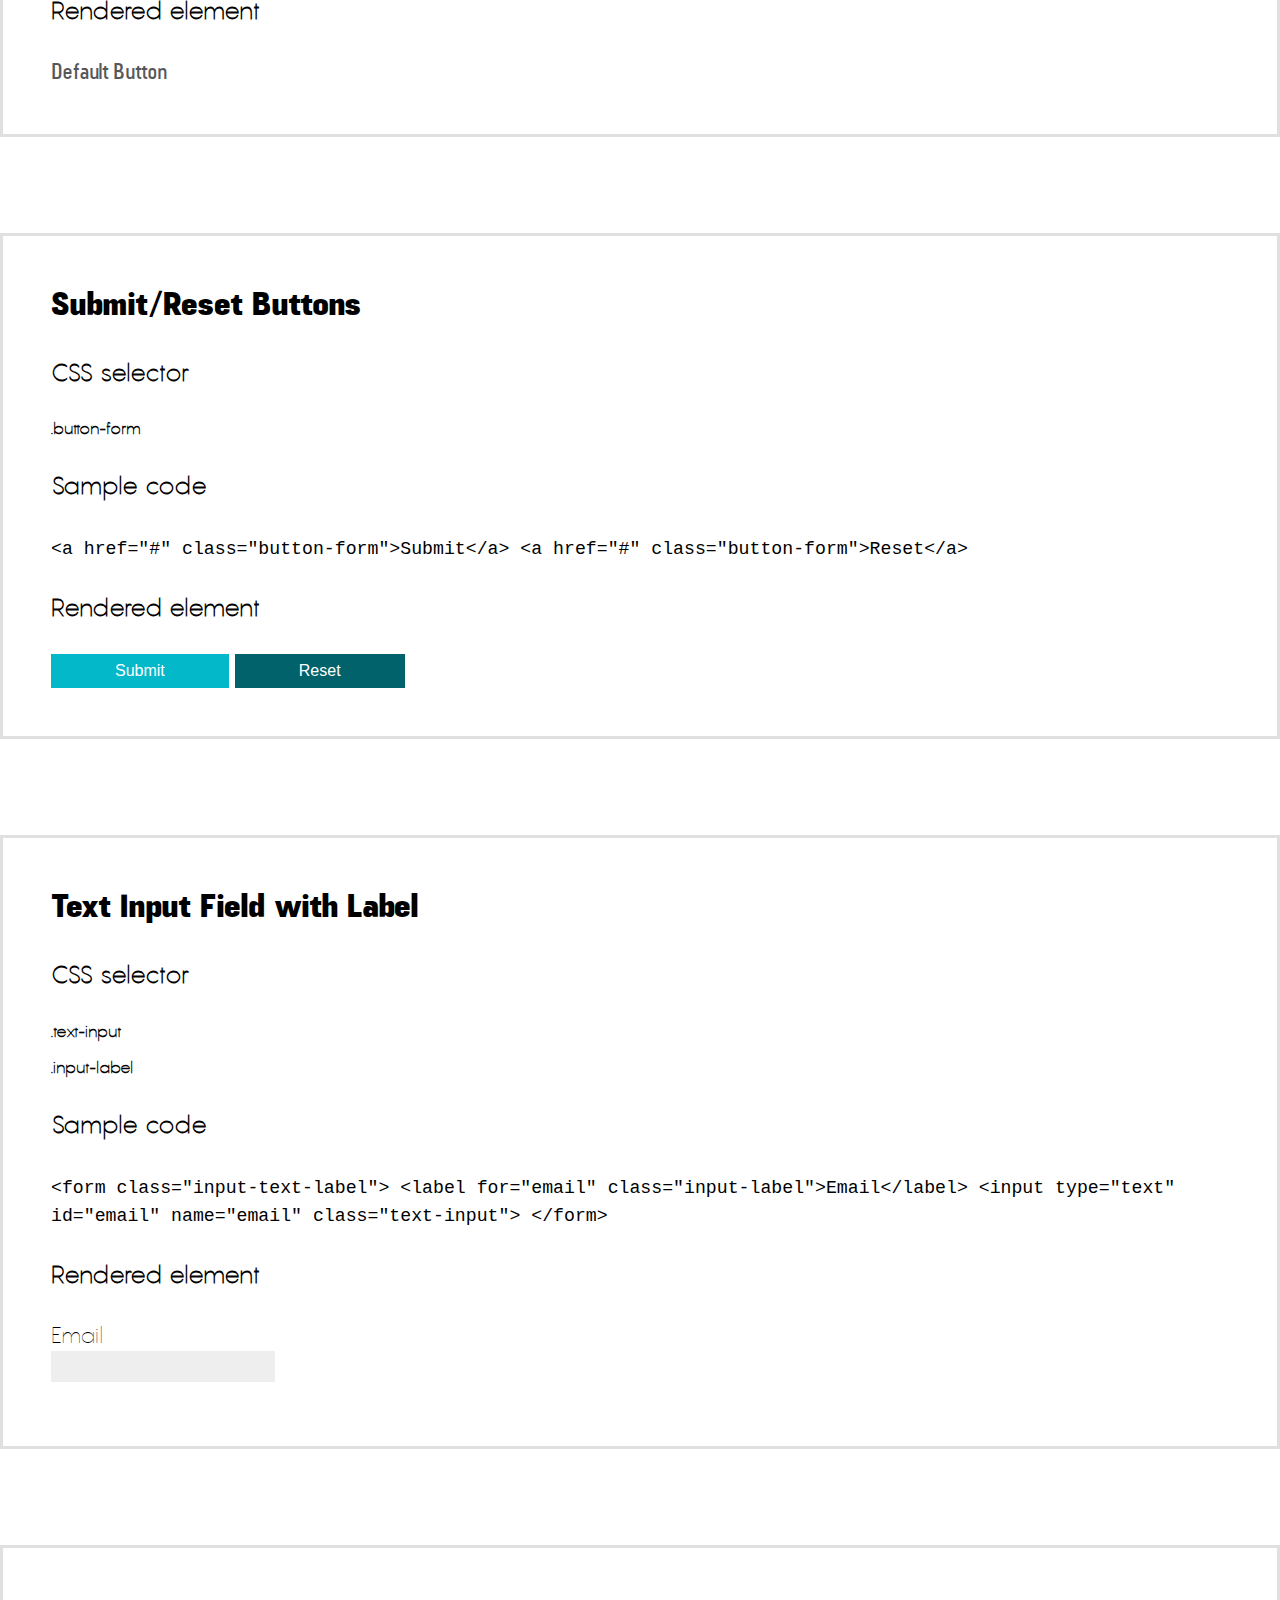
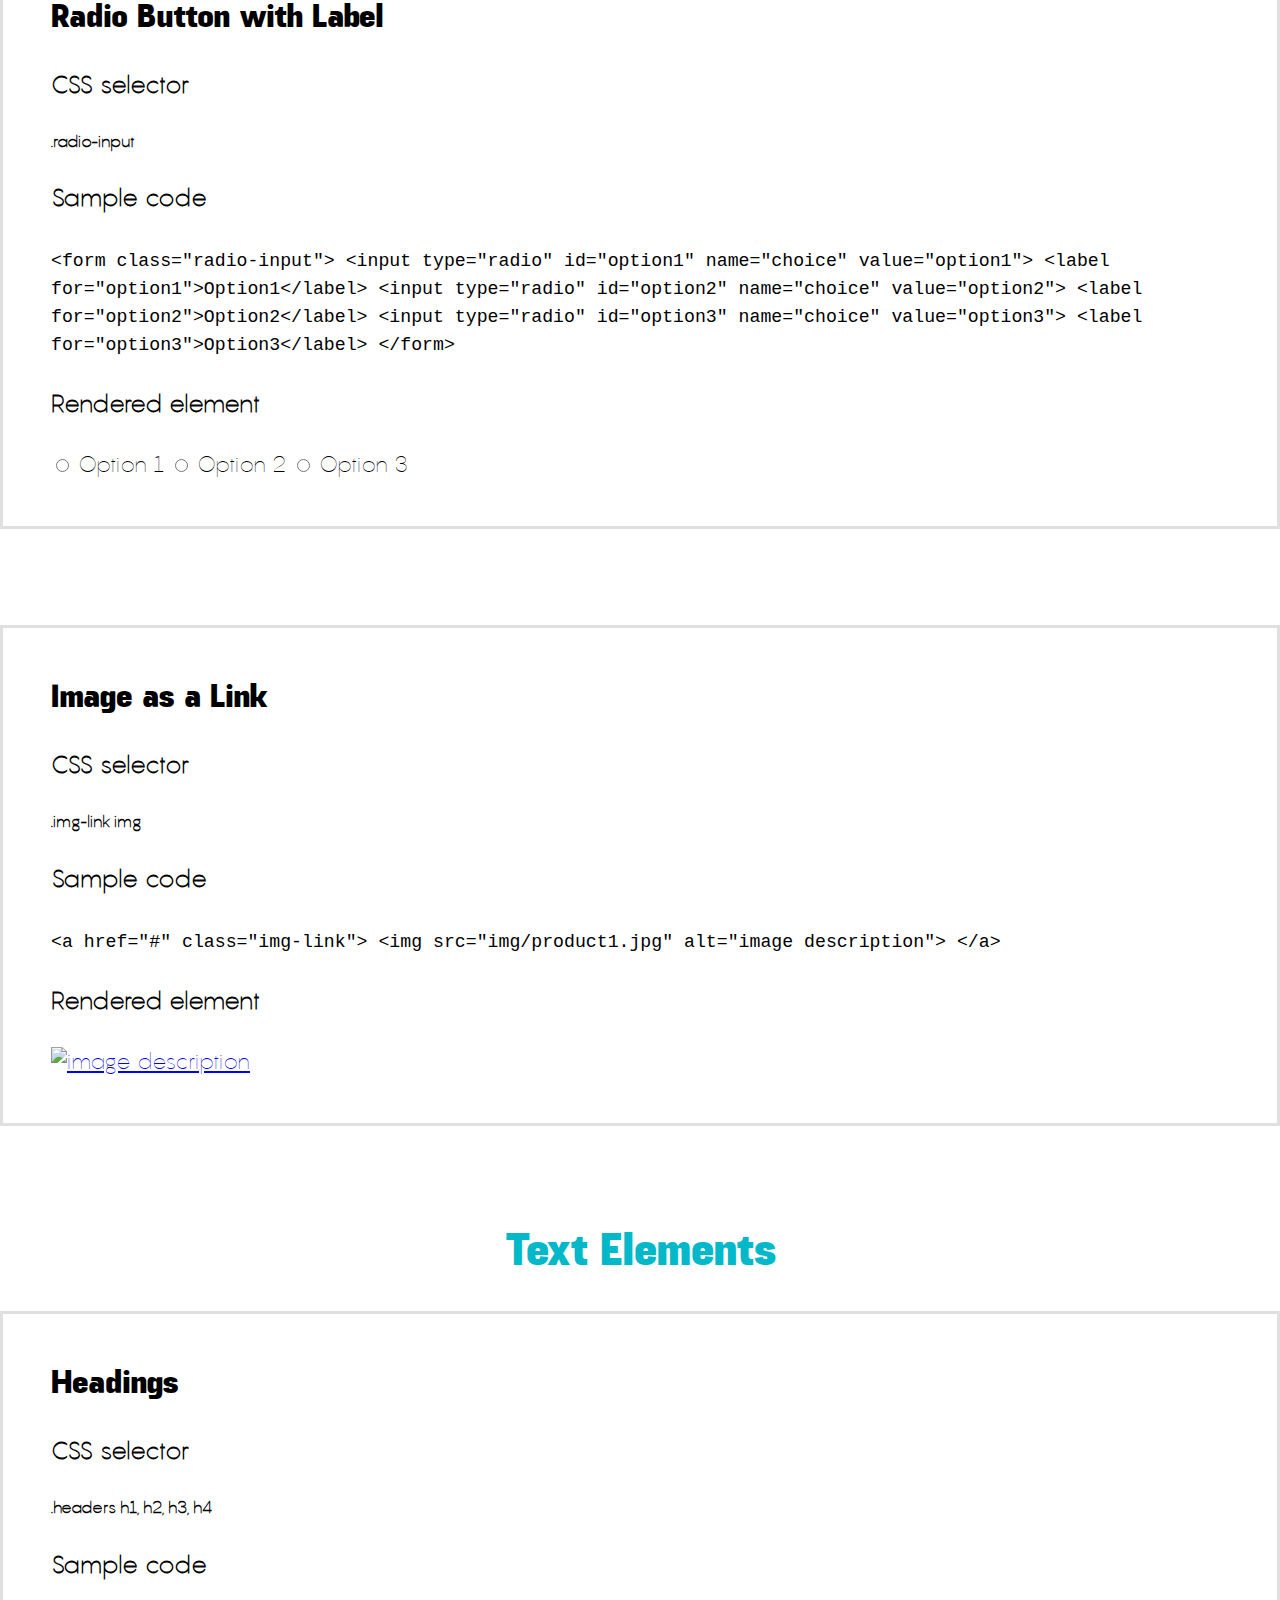
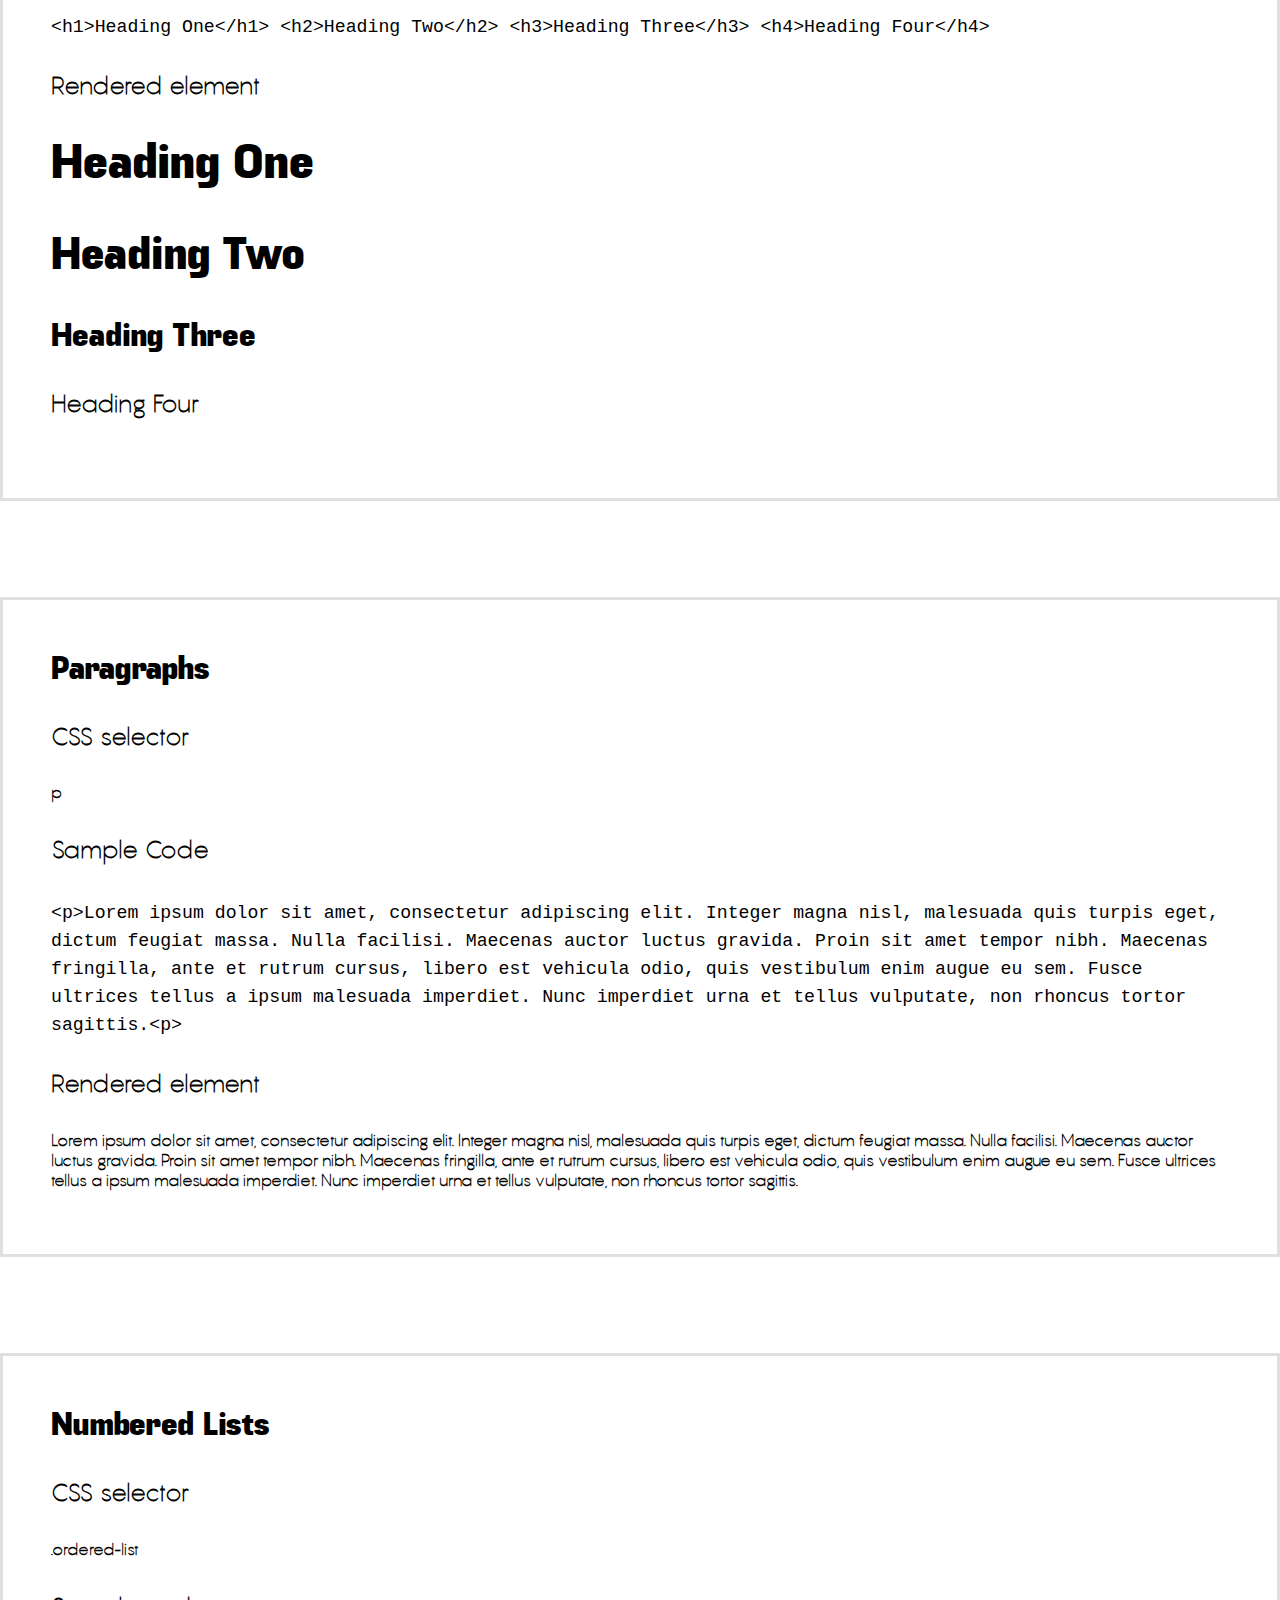
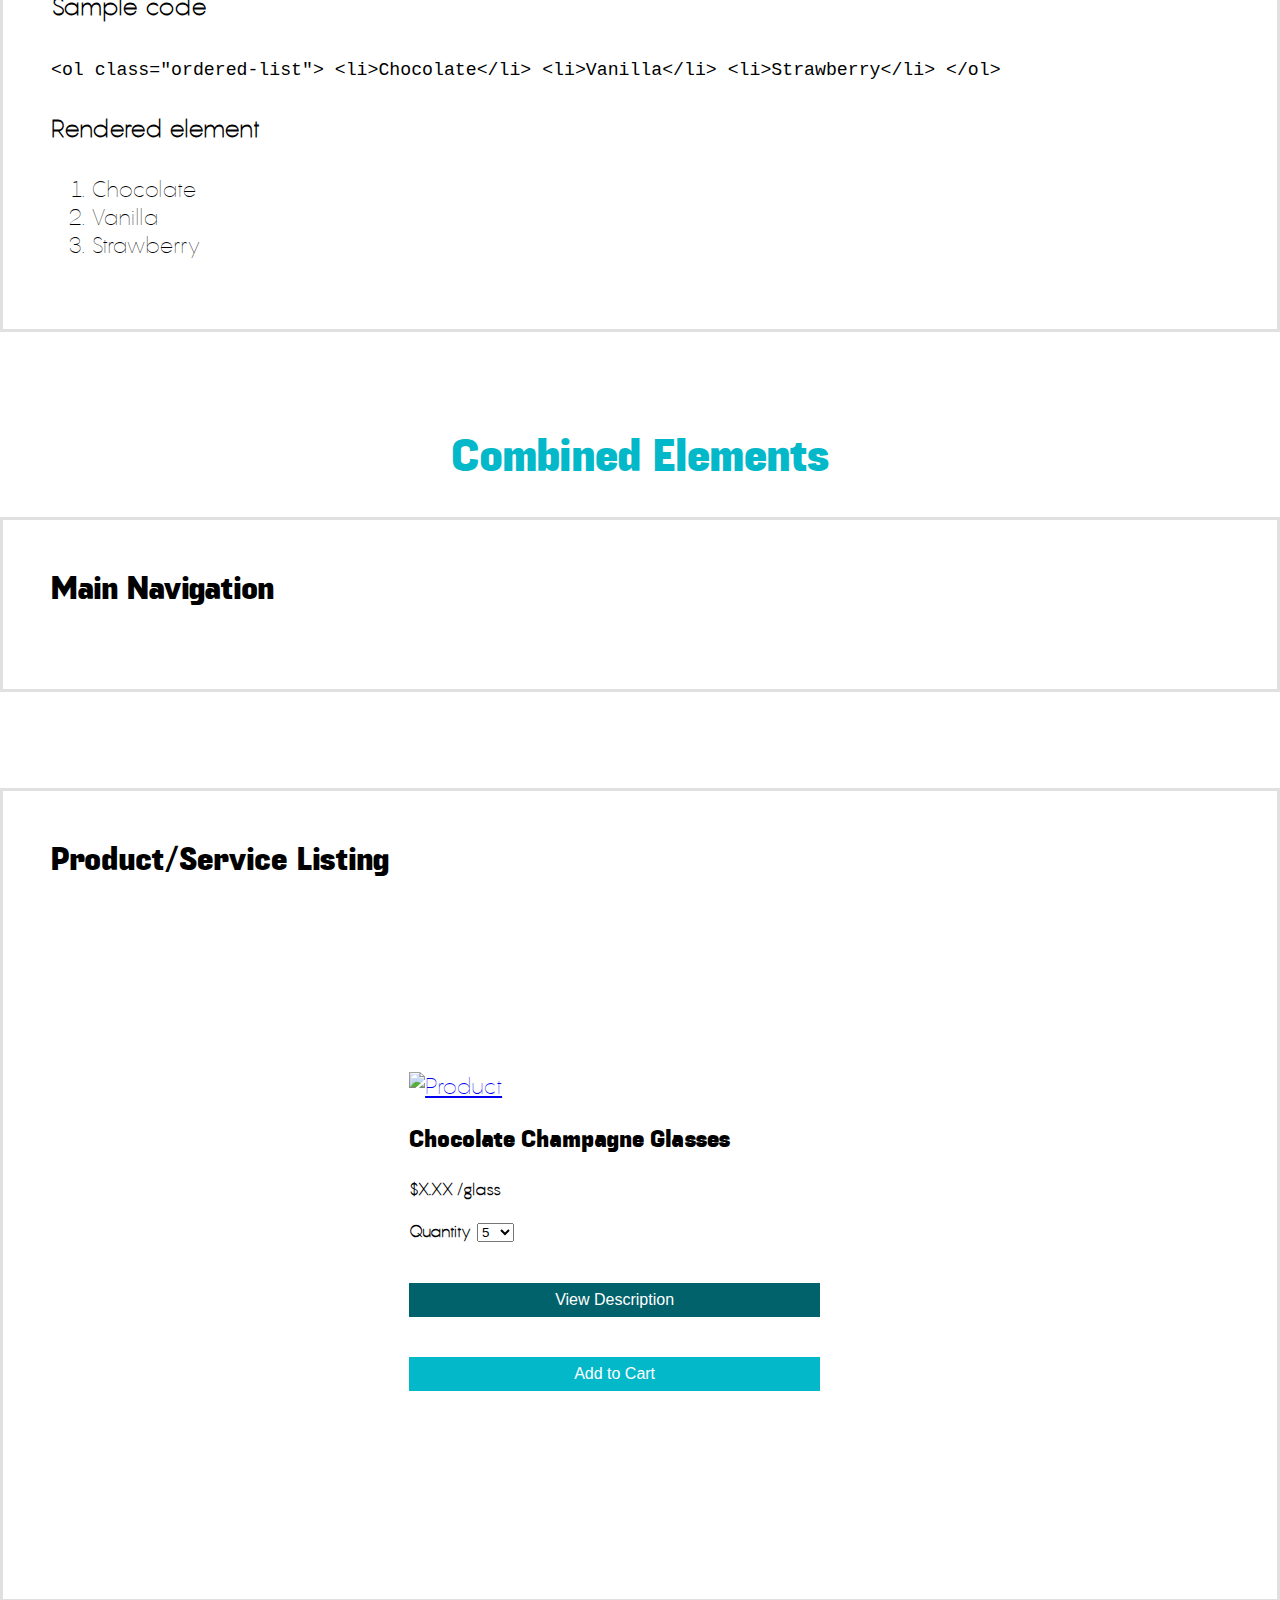
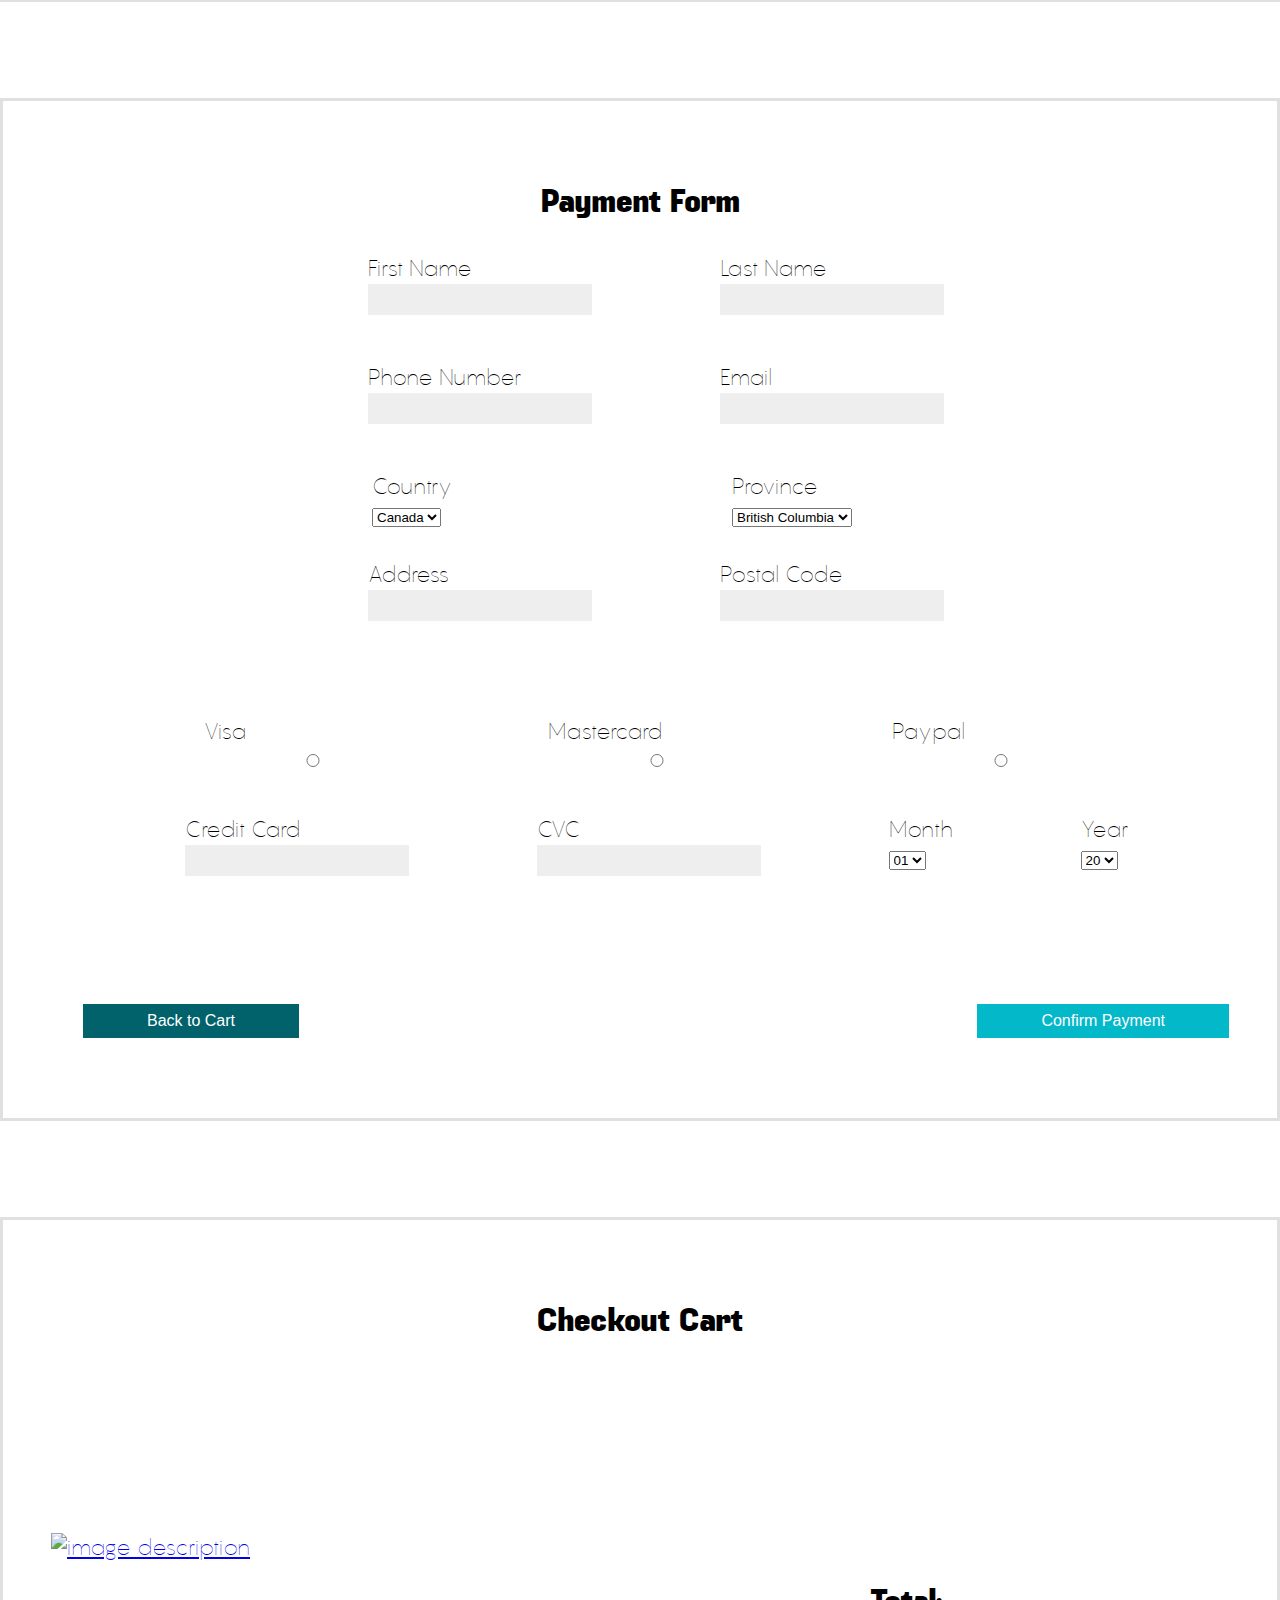
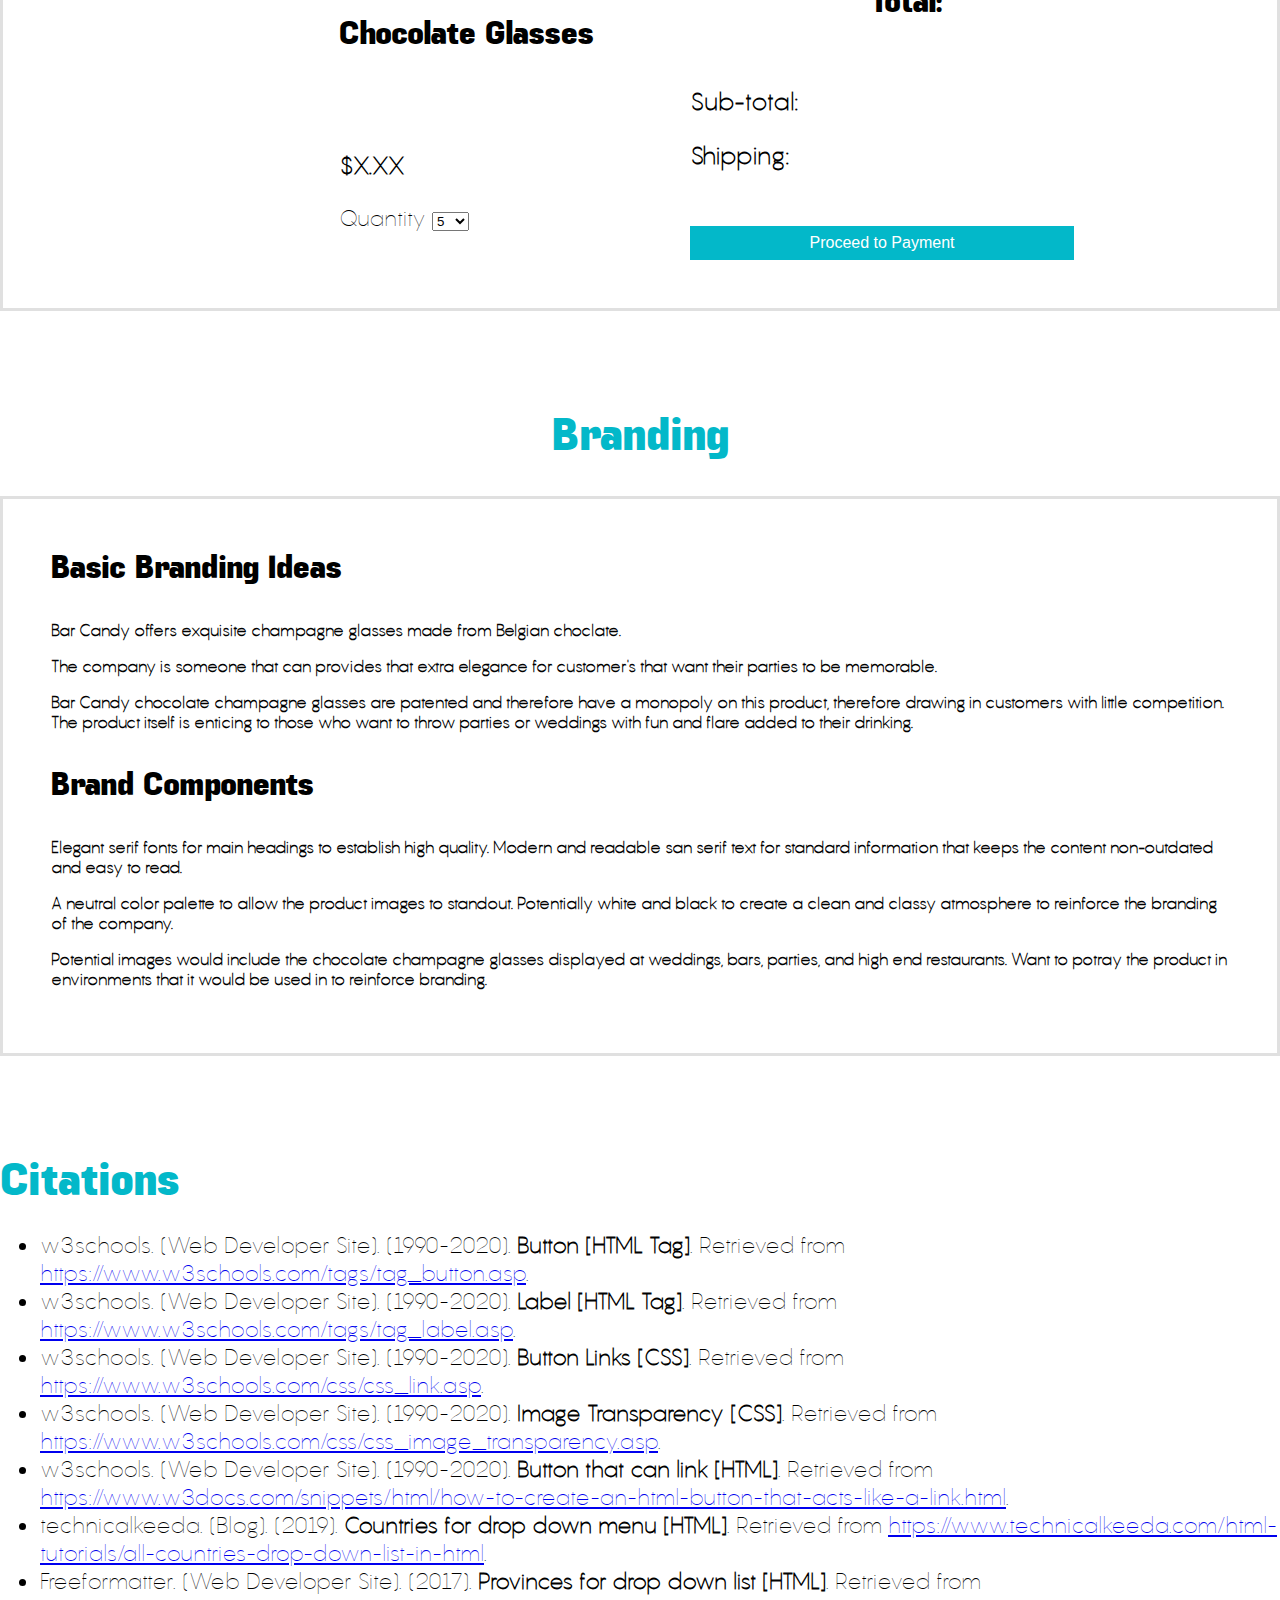
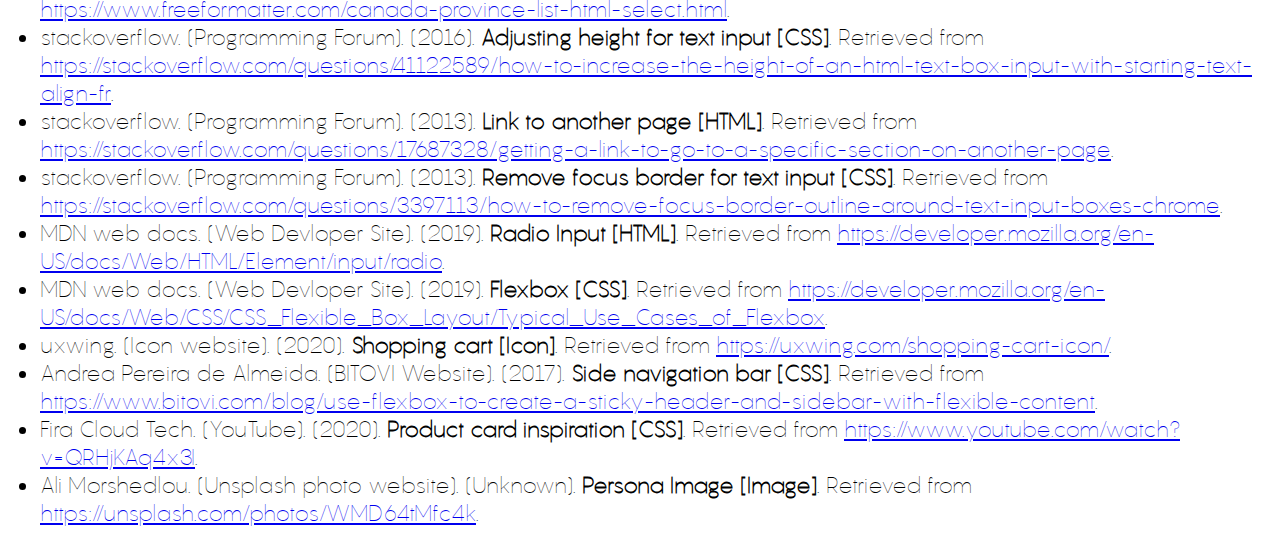
==== commit fd449237: "Styleguide" ====
--- a/Styleguide/index.html
+++ b/Styleguide/index.html
@@ -236,7 +236,6 @@
       <h2>Combined Elements</h2>
       <section class="element">
         <h3>Main Navigation</h3>
-        <p>See navbar on the top of the styleguide</p>
       </section>
 
       <section class="element">
@@ -537,7 +536,6 @@
           <li>Andrea Pereira de Almeida. (BITOVI Website). (2017). <strong>Side navigation bar [CSS]</strong>. Retrieved from <a href="#">https://www.bitovi.com/blog/use-flexbox-to-create-a-sticky-header-and-sidebar-with-flexible-content</a>.</li>
           <li>Fira Cloud Tech. (YouTube). (2020). <strong>Product card inspiration [CSS]</strong>. Retrieved from <a href="#">https://www.youtube.com/watch?v=QRHjKAq4x3I</a>.</li>
           <li>Ali Morshedlou. (Unsplash photo website). (Unknown). <strong>Persona Image [Image]</strong>. Retrieved from <a href="#">https://unsplash.com/photos/WMD64tMfc4k</a>.</li>
-          <li>Font Awesome. (Font Awesome Website). (Unknown). <strong>Icons for website [JavaScript]</strong>. Retrieved from <a href="#">https://fontawesome.com/</a>.</li>
         </ul>
     </section>
 
--- a/Styleguide/css/grid.css
+++ b/Styleguide/css/grid.css
@@ -98,7 +98,7 @@
 }
 .element-wide{
   border: 3px solid #e0e0e0;
-  margin: 5rem;
+  /* margin: 5rem; */
   margin-top: 2rem;
   margin-bottom: 6rem;
 }
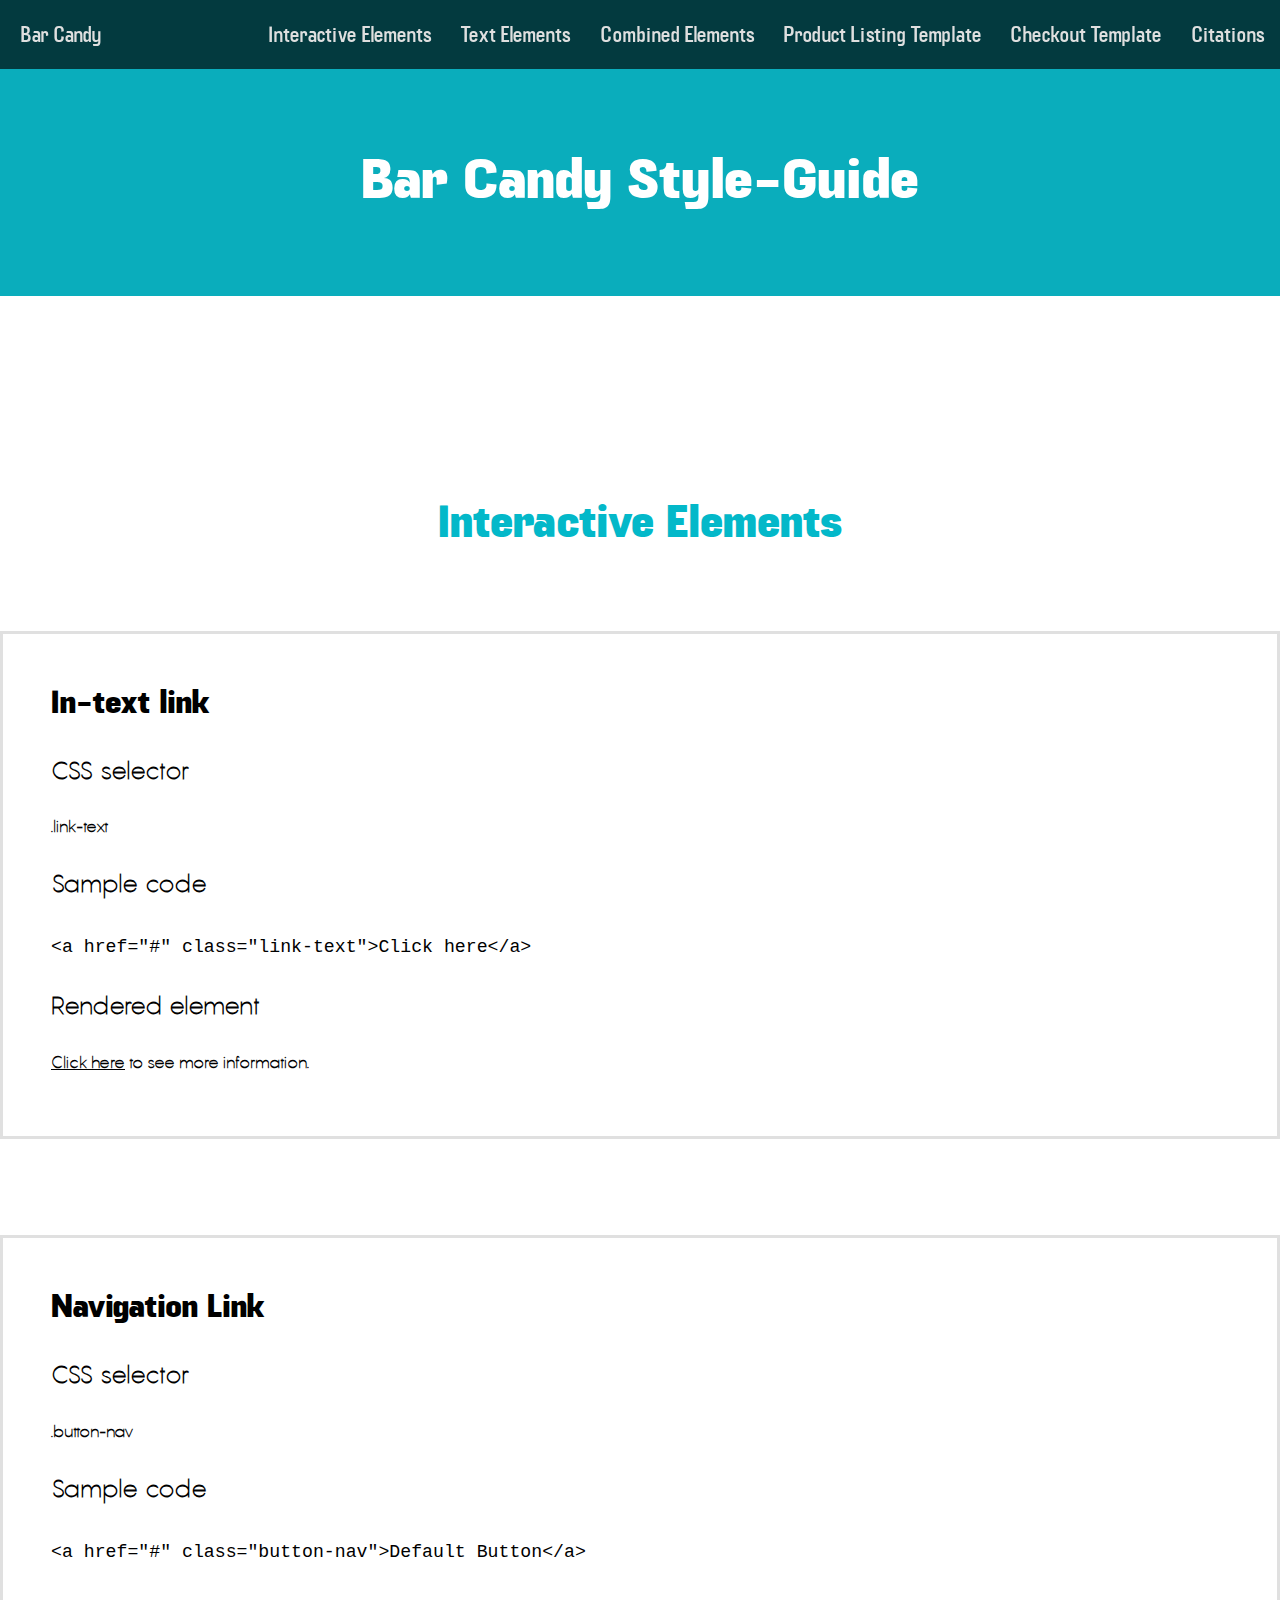
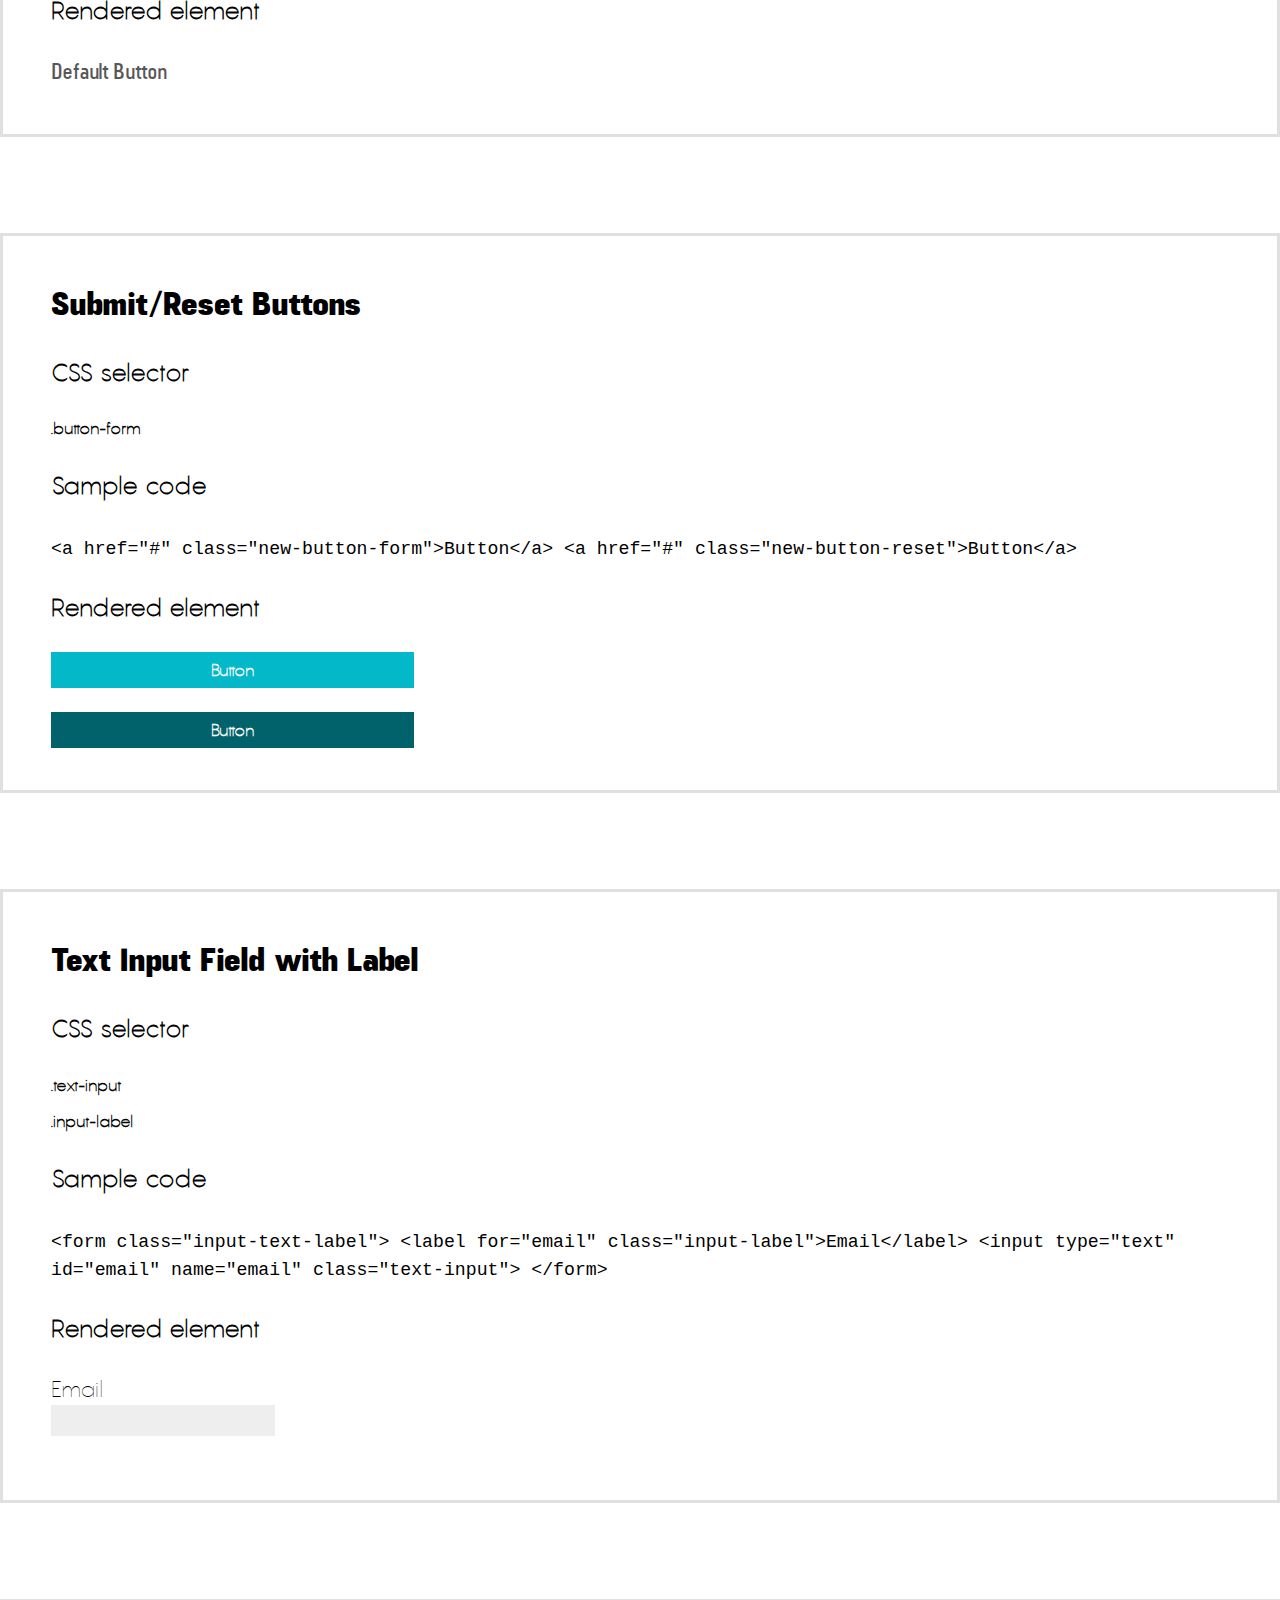
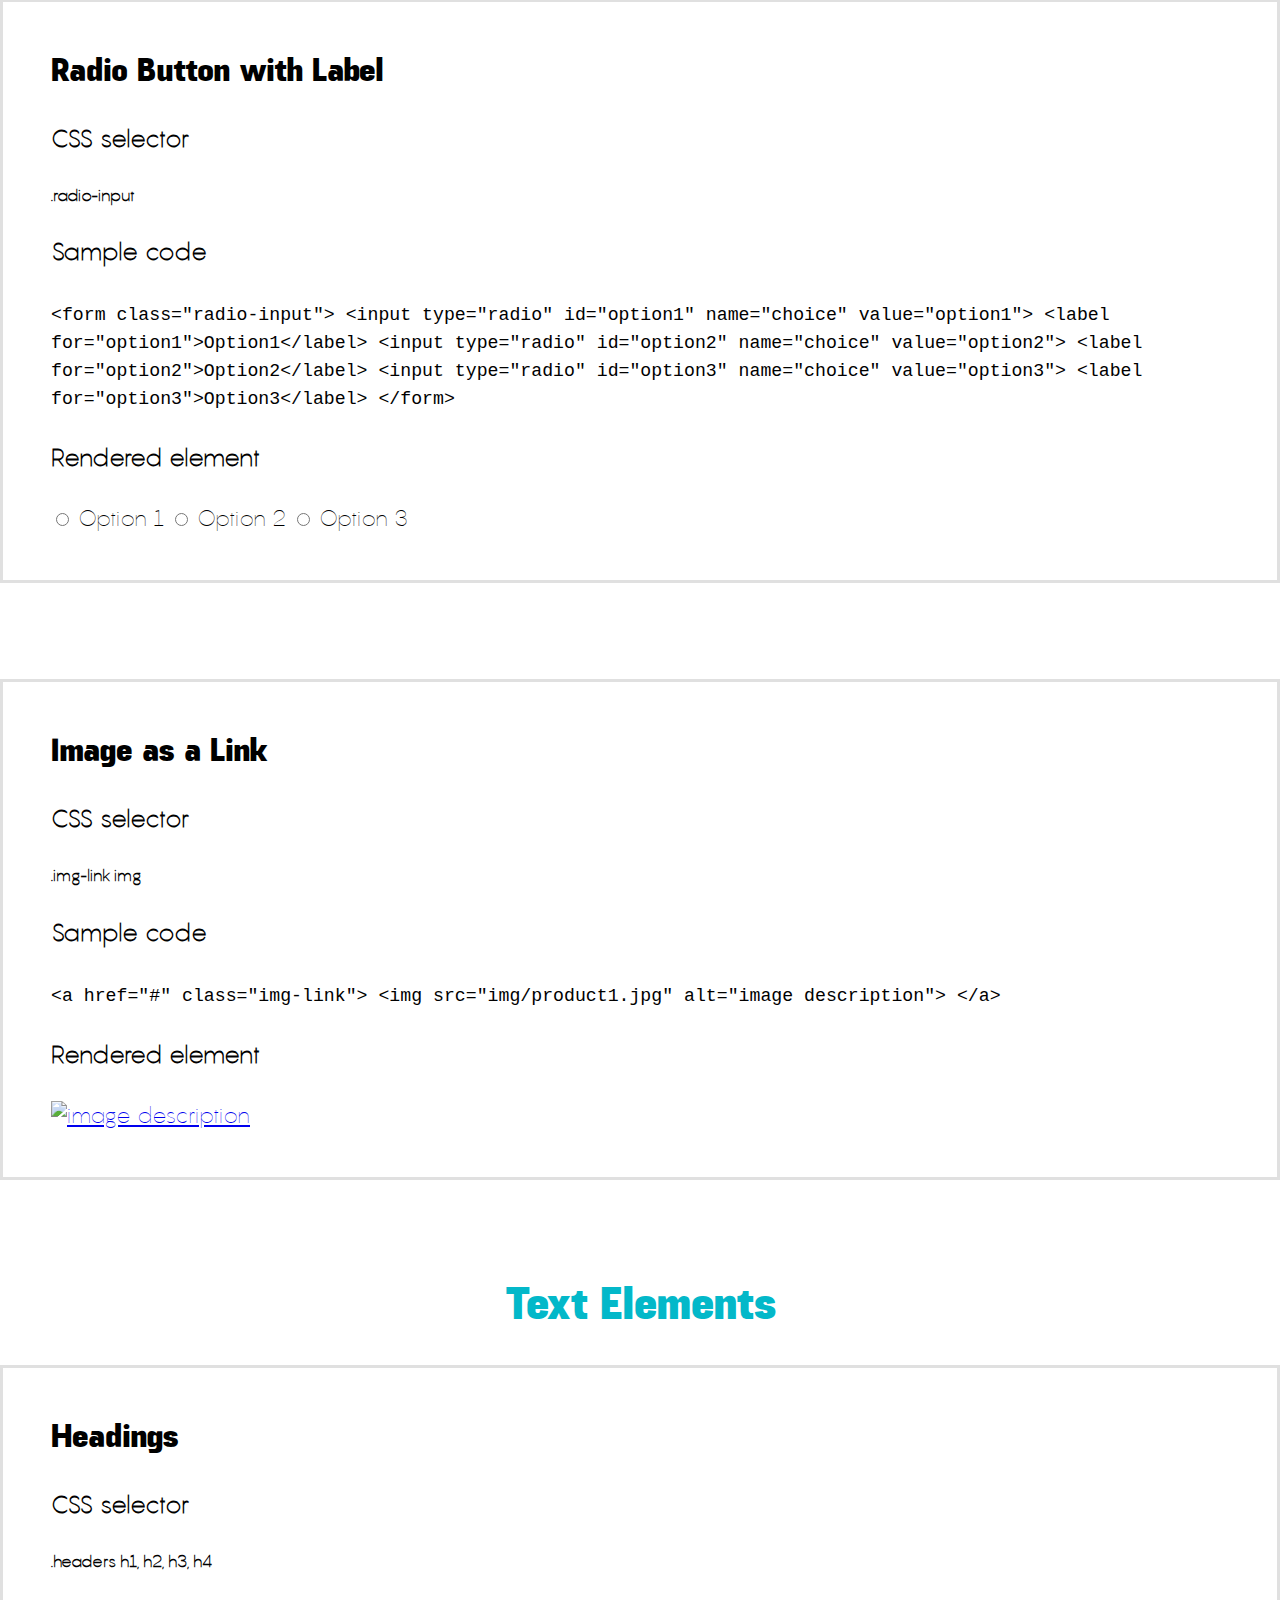
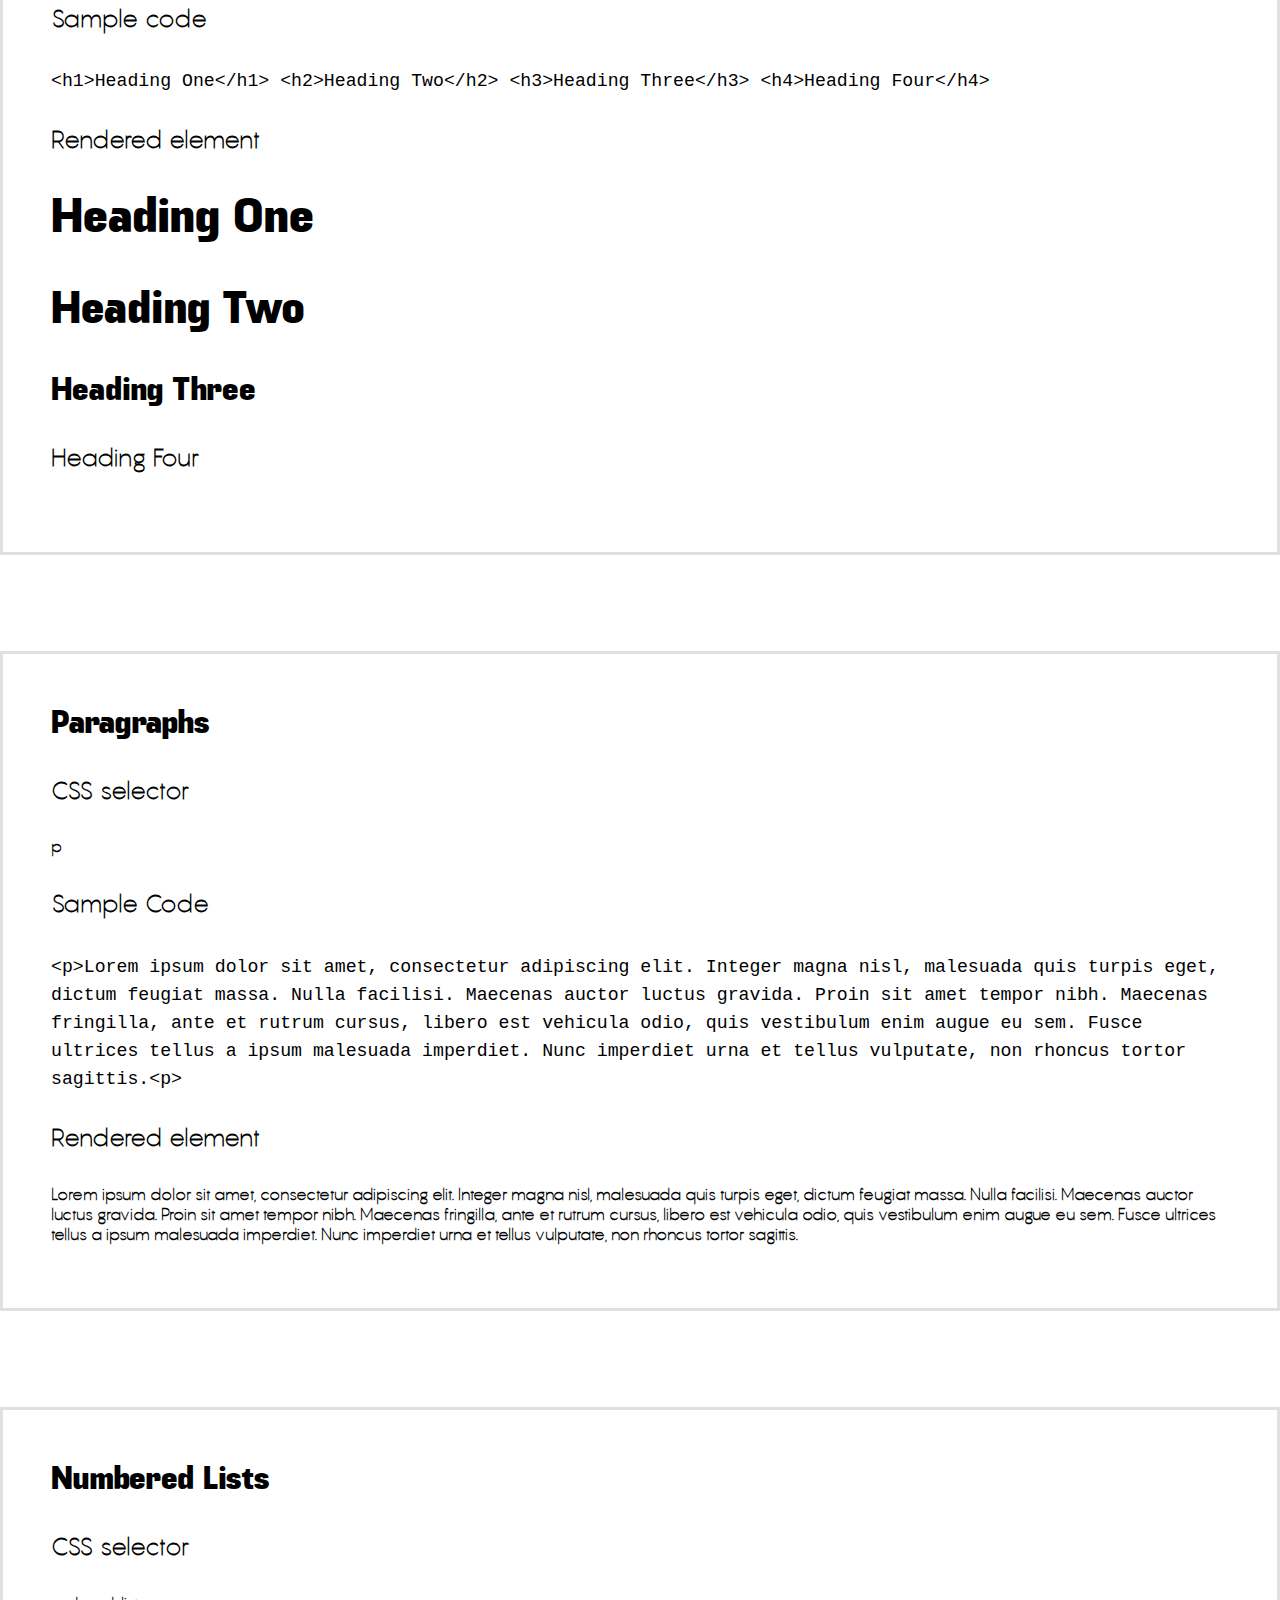
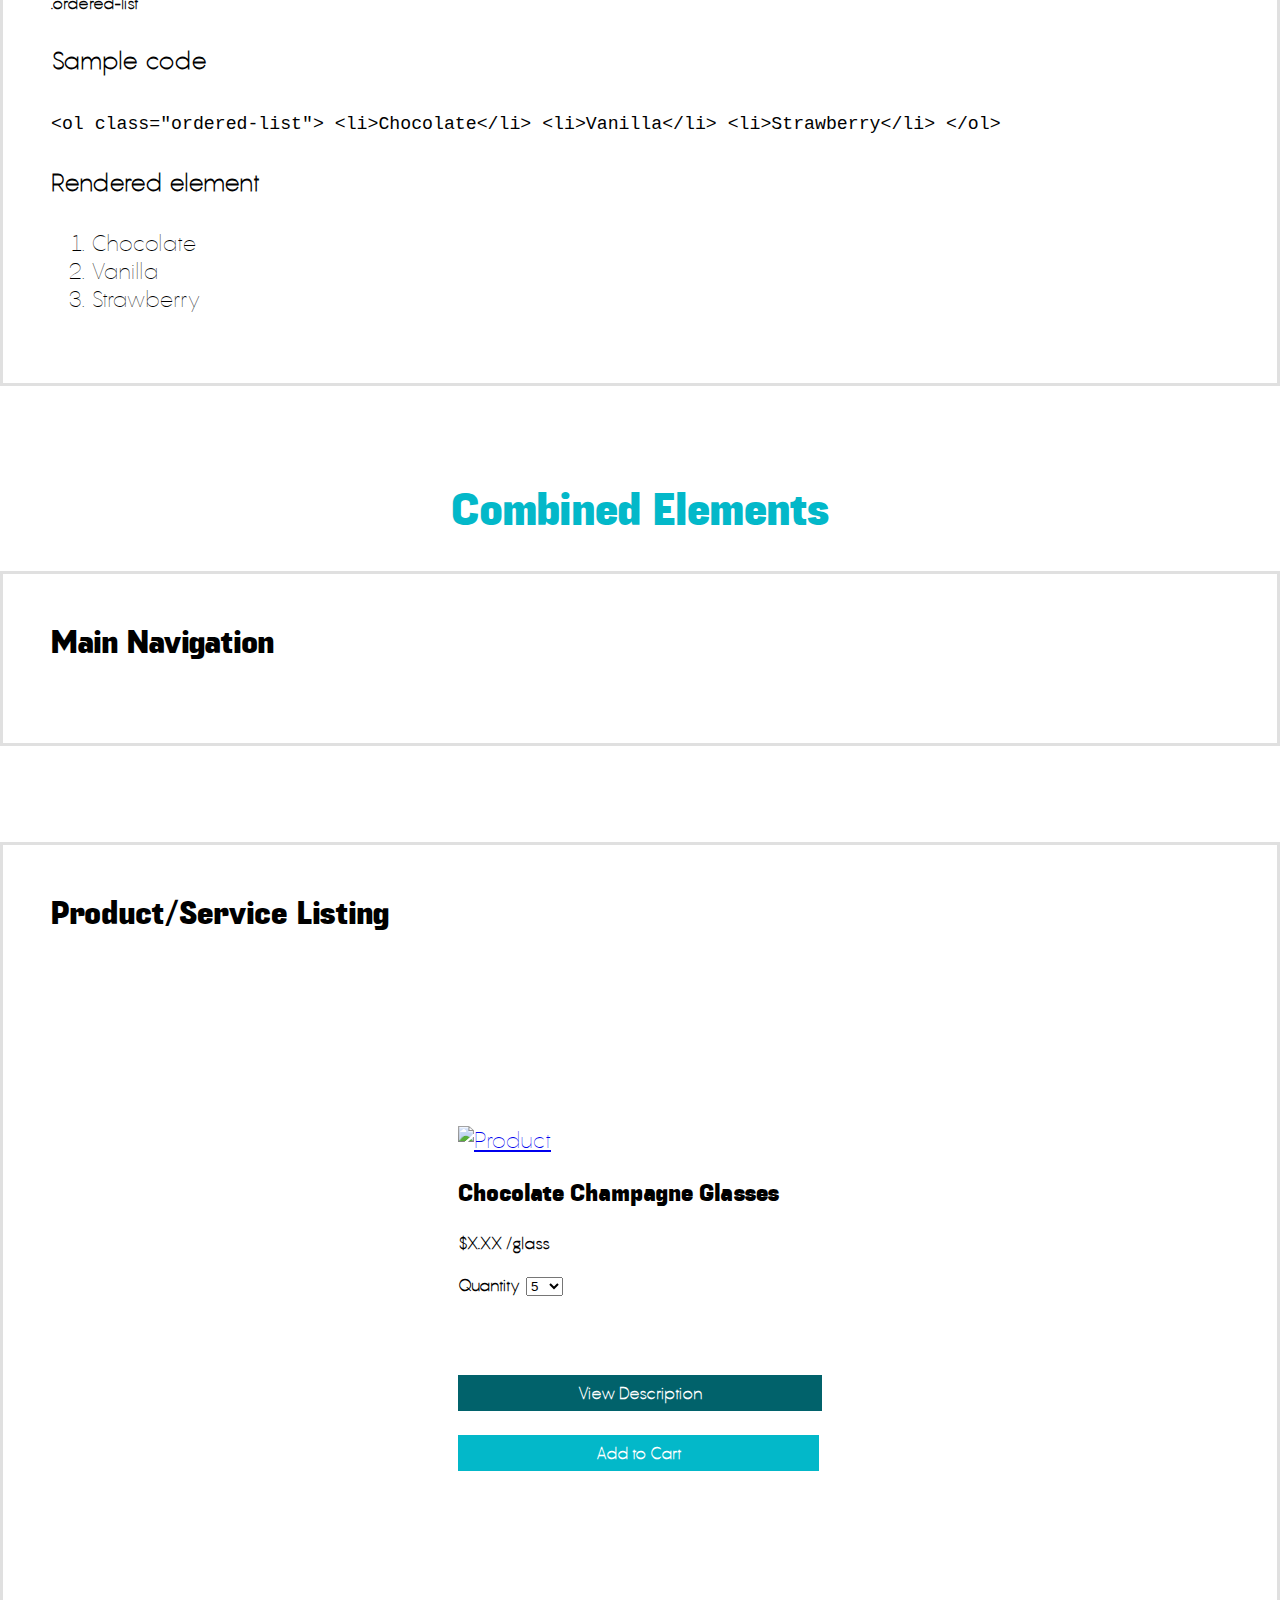
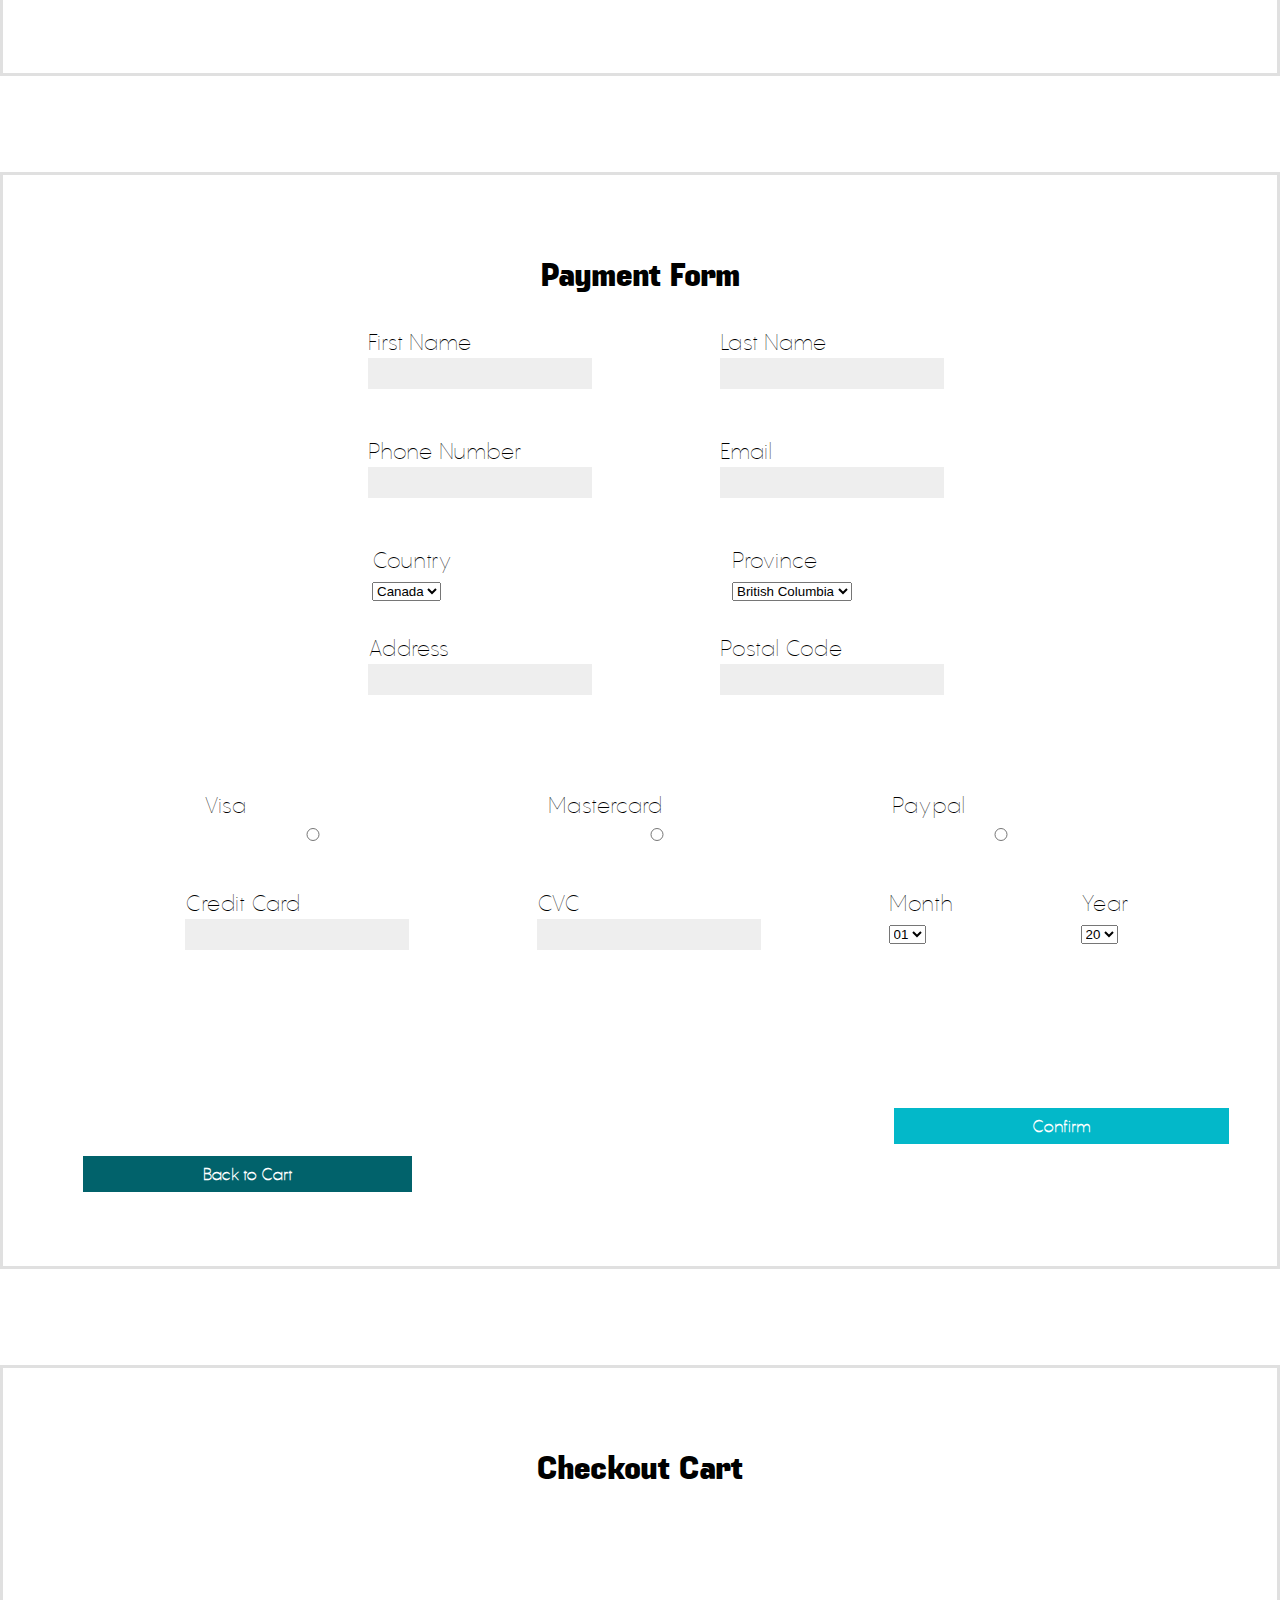
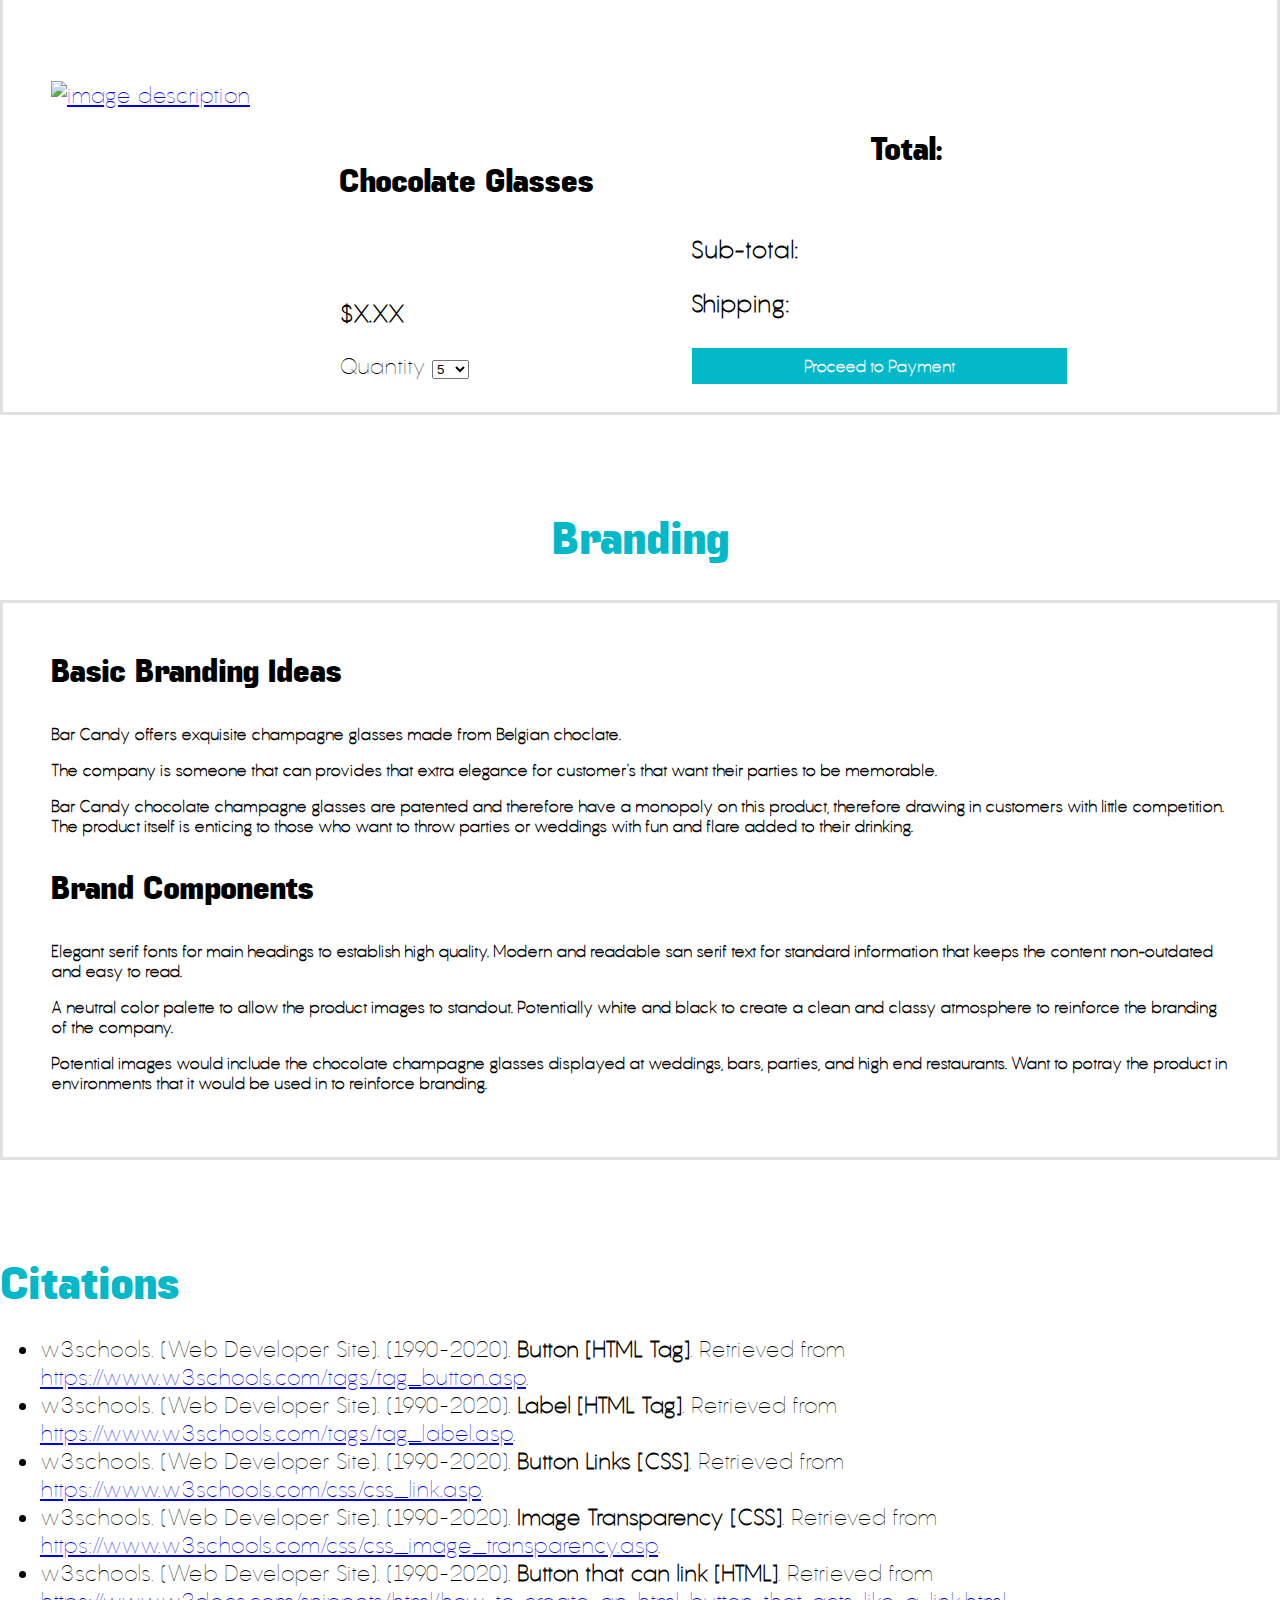
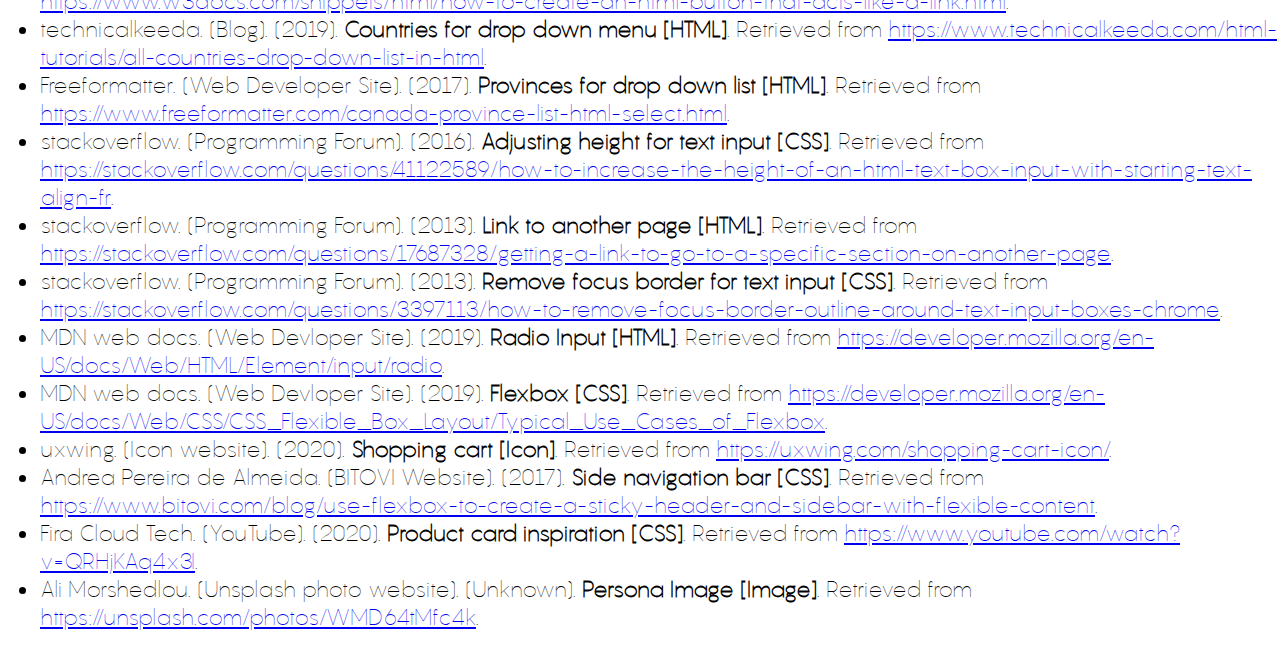
==== commit 8da410ed: "Styleguide Buttons Updated" ====
--- a/Styleguide/index.html
+++ b/Styleguide/index.html
@@ -85,12 +85,16 @@
         <p>.button-form</p>
         <h4>Sample code</h4>
         <code>
-            &lt;a href="#" class="button-form"&gt;Submit&lt;/a&gt;
-            &lt;a href="#" class="button-form"&gt;Reset&lt;/a&gt;
-        </code>
-        <h4>Rendered element</h4>
-        <button type="button" class="button-form" onclick="#">Submit</button>
-        <button type="button" class="button-form-reset" onclick="#">Reset</button>
+            &lt;a href="#" class="new-button-form"&gt;Button&lt;/a&gt;
+            &lt;a href="#" class="new-button-reset"&gt;Button&lt;/a&gt;
+        </code>
+        <h4>Rendered element</h4>
+        <div class="new-button-form">
+          <a href="#">Button</a>
+        </div>
+        <div class="new-button-reset">
+          <a href="#">Button</a>
+        </div>
       </section>
 
 
@@ -243,7 +247,7 @@
         <div id="products" class="section">
         <div class="product-listing-elements">
           <a href="product.html" class="img-link">
-            <img src="img/herobackdrop.jpg" alt="Product" width = 70%; style = "max-width: 700px;min-width: 200px;">
+            <img src="img/herobackdrop.jpg" alt="Product" style = "max-width: 700px;min-width: 200px;">
           </a>
           <h3>Chocolate Champagne Glasses</h3>
           <p>$X.XX /glass</p>
@@ -256,8 +260,14 @@
               <option value="20">20</option>
             </select>
           </form>
-          <a href="product.html"><button type="button" class="button-form-reset" onclick="payment.html">View Description</button></a>
-          <button type="button" class="button-form" onclick="product.html">Add to Cart</button>
+          <!-- <a href="product.html"><button type="button" class="button-form-reset" onclick="payment.html">View Description</button></a>
+          <button type="button" class="button-form" onclick="product.html">Add to Cart</button> -->
+          <div class="new-button-reset">
+            <a href="#">View Description</a>
+          </div>
+          <div class="new-button-form">
+            <a href="#">Add to Cart</a>
+          </div>
         </div>
 
       </div>
@@ -438,16 +448,16 @@
   <div class="payment-row">
     <div class="label-input">
       <div class="row-input">
-        <button type="submit" class="button-form-reset" onclick="cart.html">
-          Back to Cart
-        </button>
-      </div>
-    </div>
-    <div class="label-input">
-      <div class="row-input">
-        <button type="submit" class="button-form" onclick="#">
-          Confirm Payment
-        </button>
+        <div class="new-button-reset">
+          <a href="#">Back to Cart</a>
+        </div>
+      </div>
+    </div>
+    <div class="label-input">
+      <div class="row-input">
+        <div class="new-button-form">
+          <a href="#">Confirm</a>
+        </div>
       </div>
     </div>
   </div>
@@ -487,7 +497,10 @@
           <p>Shipping:</p>
           <form action="payment.html">
             <!-- https://www.w3docs.com/snippets/html/how-to-create-an-html-button-that-acts-like-a-link.html -->
-            <button type="submit" class="button-form" onclick="#">Proceed to Payment</button>
+            <!-- <button type="submit" class="button-form" onclick="#">Proceed to Payment</button> -->
+            <div class="new-button-form">
+              <a href="#">Proceed to Payment</a>
+            </div>
           </form>
       </div>
     </div>
--- a/Styleguide/css/grid.css
+++ b/Styleguide/css/grid.css
@@ -131,3 +131,140 @@
   font-size: 1rem;
   font-weight: bold;
 }
+
+
+#combined_elements .new-button-form{
+  margin-top: 2rem;
+}
+  #combined_elements .new-button-form a{
+    background-color: #03B8C9;
+    padding-right: 8.625em;
+    padding-left: 8.625em;
+    font-size: 1rem;
+    padding-top: 0.5rem;
+    padding-bottom: 0.5rem;
+    color: white;
+    text-decoration: none;
+    font-weight: bold;
+  }
+  #combined_elements .new-button-form a:hover{
+    background-color: #0294A1;
+  }
+#combined_elements .new-button-reset{
+  margin-top: 5rem;
+}
+  #combined_elements .new-button-reset a{
+    background-color: #01626b;
+    padding-right: 7.5em;
+    padding-left: 7.5em;
+    font-size: 1rem;
+    padding-top: 0.5rem;
+    padding-bottom: 0.5rem;
+    color: white;
+    text-decoration: none;
+    font-weight: bold;
+  }
+  #combined_elements .new-button-reset a:hover{
+    background-color: #01363b;
+  }
+
+#interactive_elements .new-button-form{
+  margin-bottom: 2rem;
+}
+  #interactive_elements .new-button-form a{
+    background-color: #03B8C9;
+    padding-right: 10rem;
+    padding-left: 10rem;
+    font-size: 1rem;
+    padding-top: 0.5rem;
+    padding-bottom: 0.5rem;
+    color: white;
+    text-decoration: none;
+    font-weight: bold;
+  }
+    #interactive_elements .new-button-form a:hover{
+      background-color: #0294A1;
+    }
+    #interactive_elements .new-button-reset a{
+      background-color: #01626b;
+      padding-right: 10rem;
+      padding-left: 10rem;
+      font-size: 1rem;
+      padding-top: 0.5rem;
+      padding-bottom: 0.5rem;
+      color: white;
+      text-decoration: none;
+      font-weight: bold;
+    }
+      #interactive_elements .new-button-reset a:hover{
+        background-color: #01363b;
+      }
+      #combined_elements .price-summary .new-button-form a{
+        background-color: #03B8C9;
+        padding-right: 7em;
+        padding-left: 7em;
+        font-size: 1rem;
+        padding-top: 0.5rem;
+        padding-bottom: 0.5rem;
+        color: white;
+        text-decoration: none;
+        font-weight: bold;
+        text-align: center;
+        margin-left: 3.1rem;
+      }
+        #combined_elements .price-summary .new-button-form a:hover{
+          background-color: #0294A1;
+        }
+
+/* product listing buttons */
+.new-button-form-listing{
+  margin-top: 2rem;
+}
+  .new-button-form-listing a{
+    background-color: #03B8C9;
+    padding-right: 8.625em;
+    padding-left: 8.625em;
+    font-size: 1rem;
+    padding-top: 0.5rem;
+    padding-bottom: 0.5rem;
+    color: white;
+    text-decoration: none;
+    font-weight: bold;
+  }
+  .new-button-form-listing a:hover{
+    background-color: #0294A1;
+  }
+.new-button-reset-listing{
+  margin-top: 5rem;
+}
+  .new-button-reset-listing a{
+    background-color: #01626b;
+    padding-right: 7.5em;
+    padding-left: 7.5em;
+    font-size: 1rem;
+    padding-top: 0.5rem;
+    padding-bottom: 0.5rem;
+    color: white;
+    text-decoration: none;
+    font-weight: bold;
+  }
+  .new-button-reset-listing a:hover{
+    background-color: #01363b;
+  }
+
+  .new-button-form-cart a{
+    background-color: #03B8C9;
+    padding-right: 7em;
+    padding-left: 7em;
+    font-size: 1rem;
+    padding-top: 0.5rem;
+    padding-bottom: 0.5rem;
+    color: white;
+    text-decoration: none;
+    font-weight: bold;
+    text-align: center;
+    margin-left: 3.1rem;
+  }
+    .new-button-form-cart a:hover{
+      background-color: #0294A1;
+    }
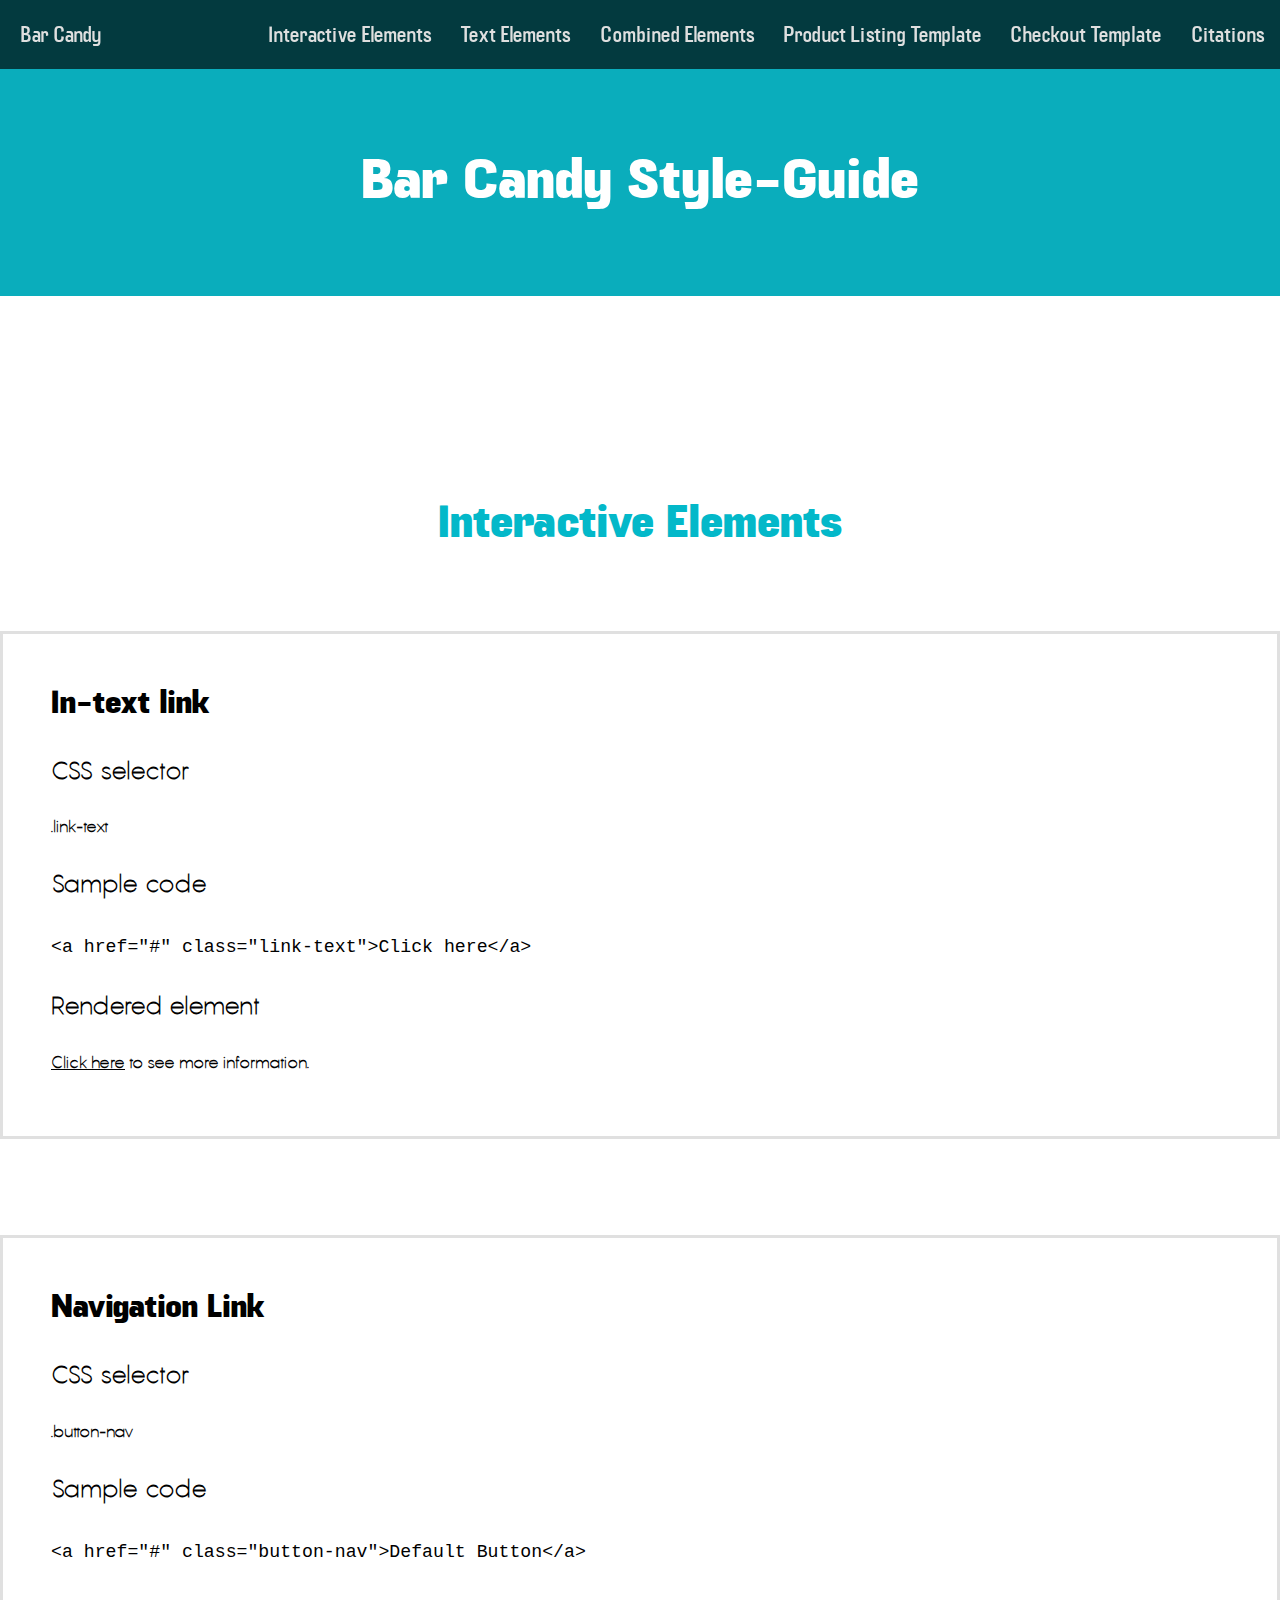
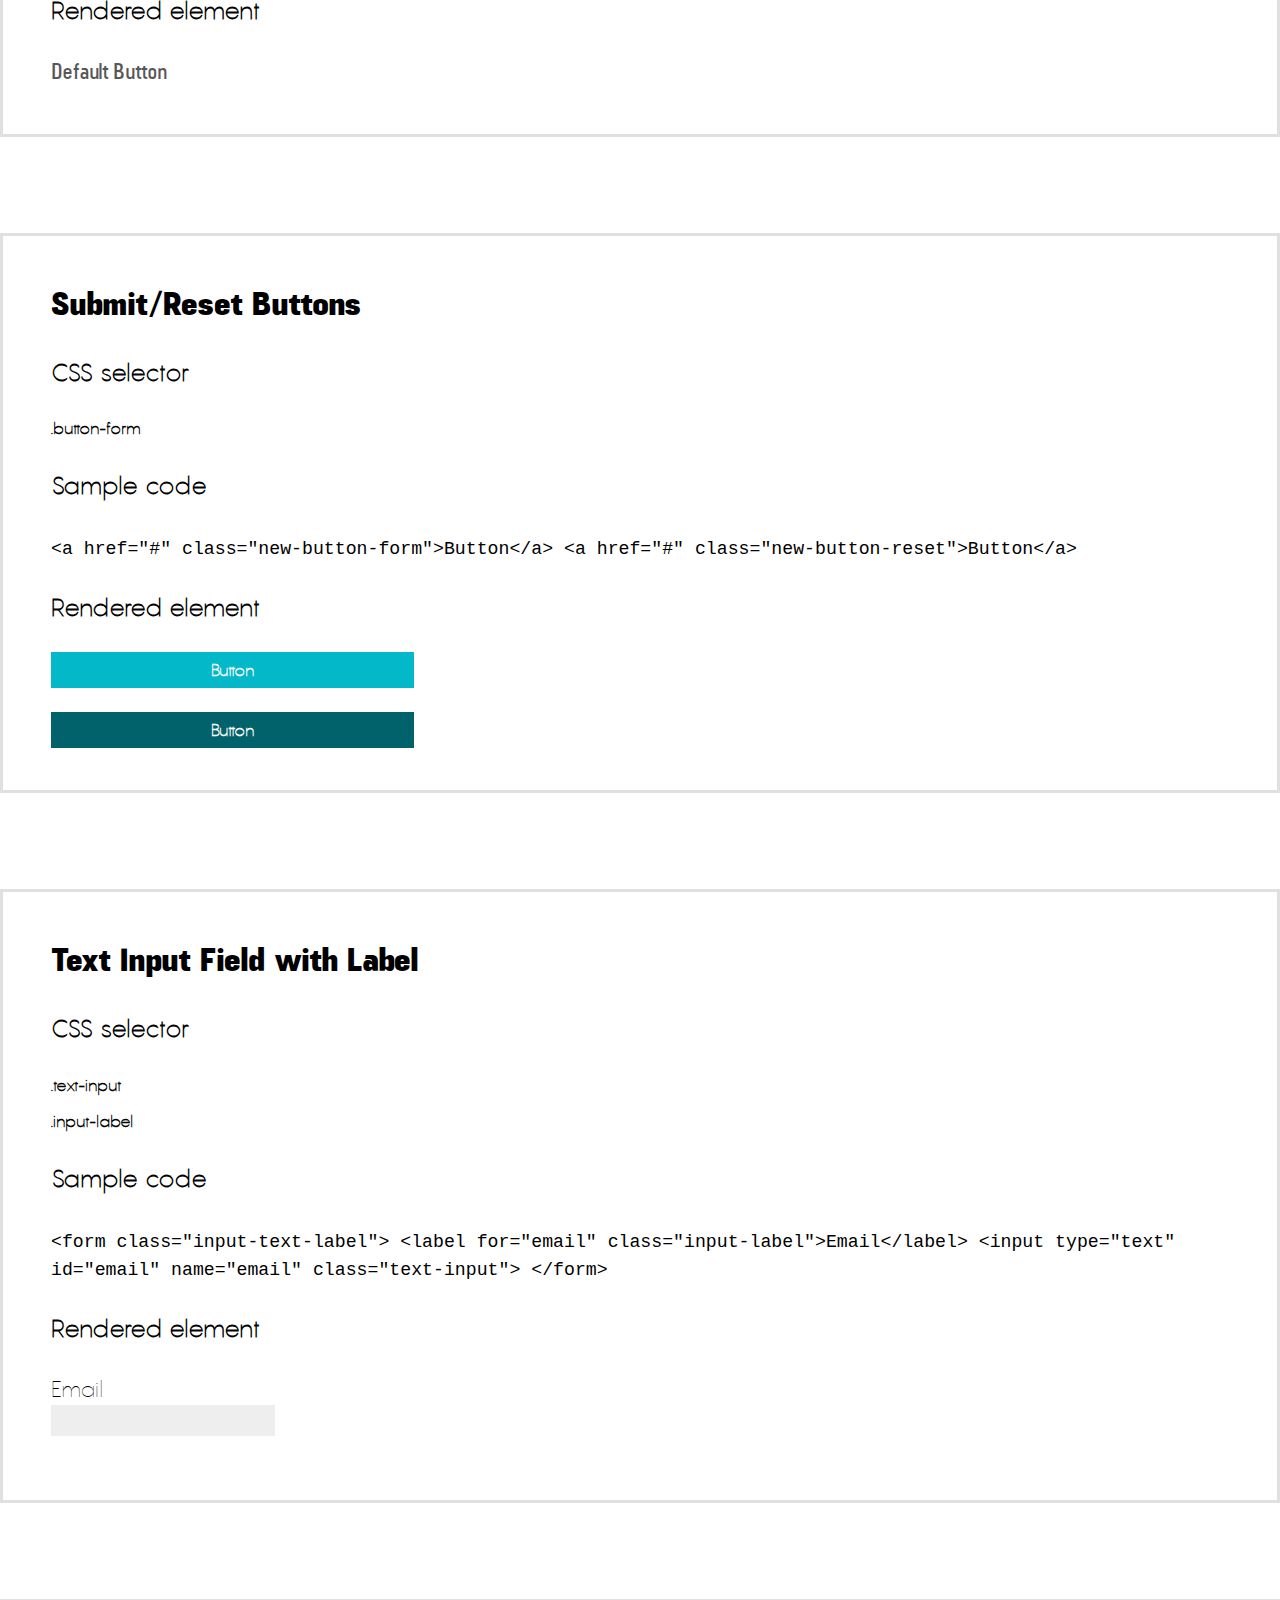
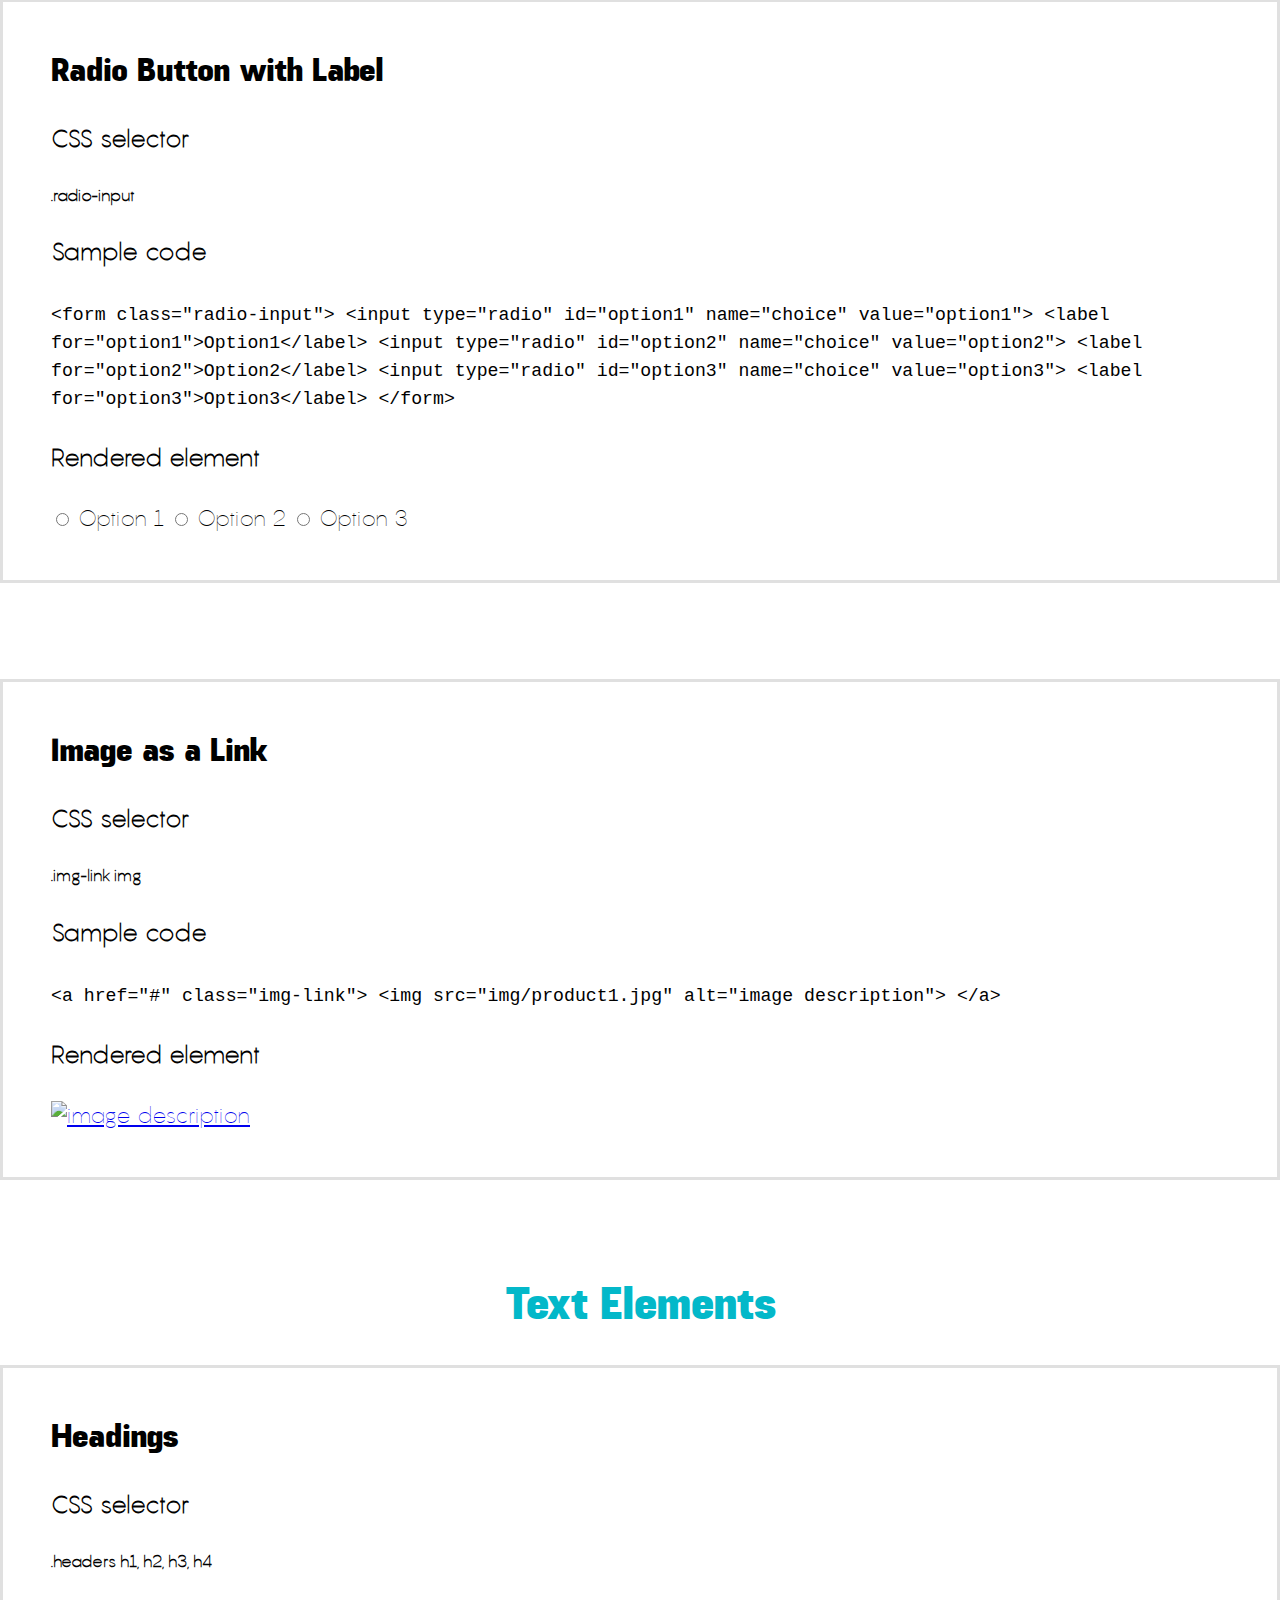
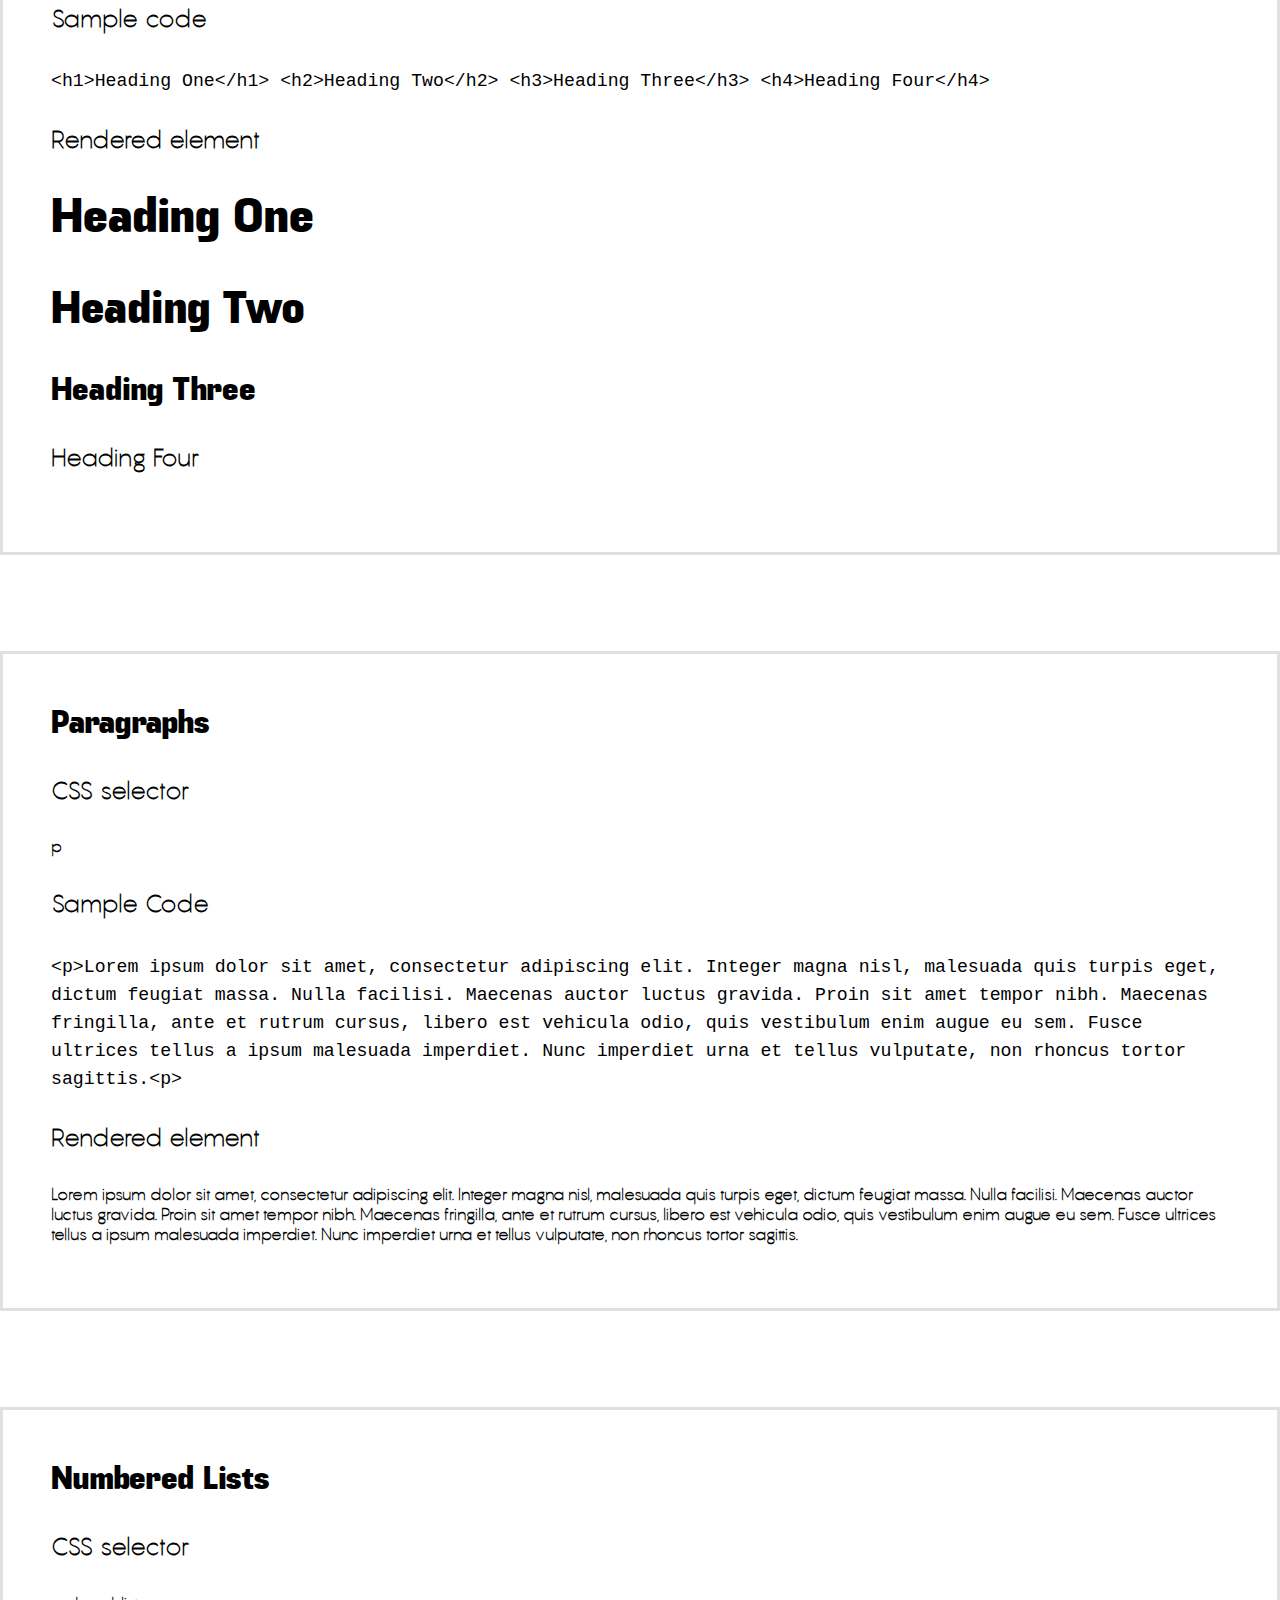
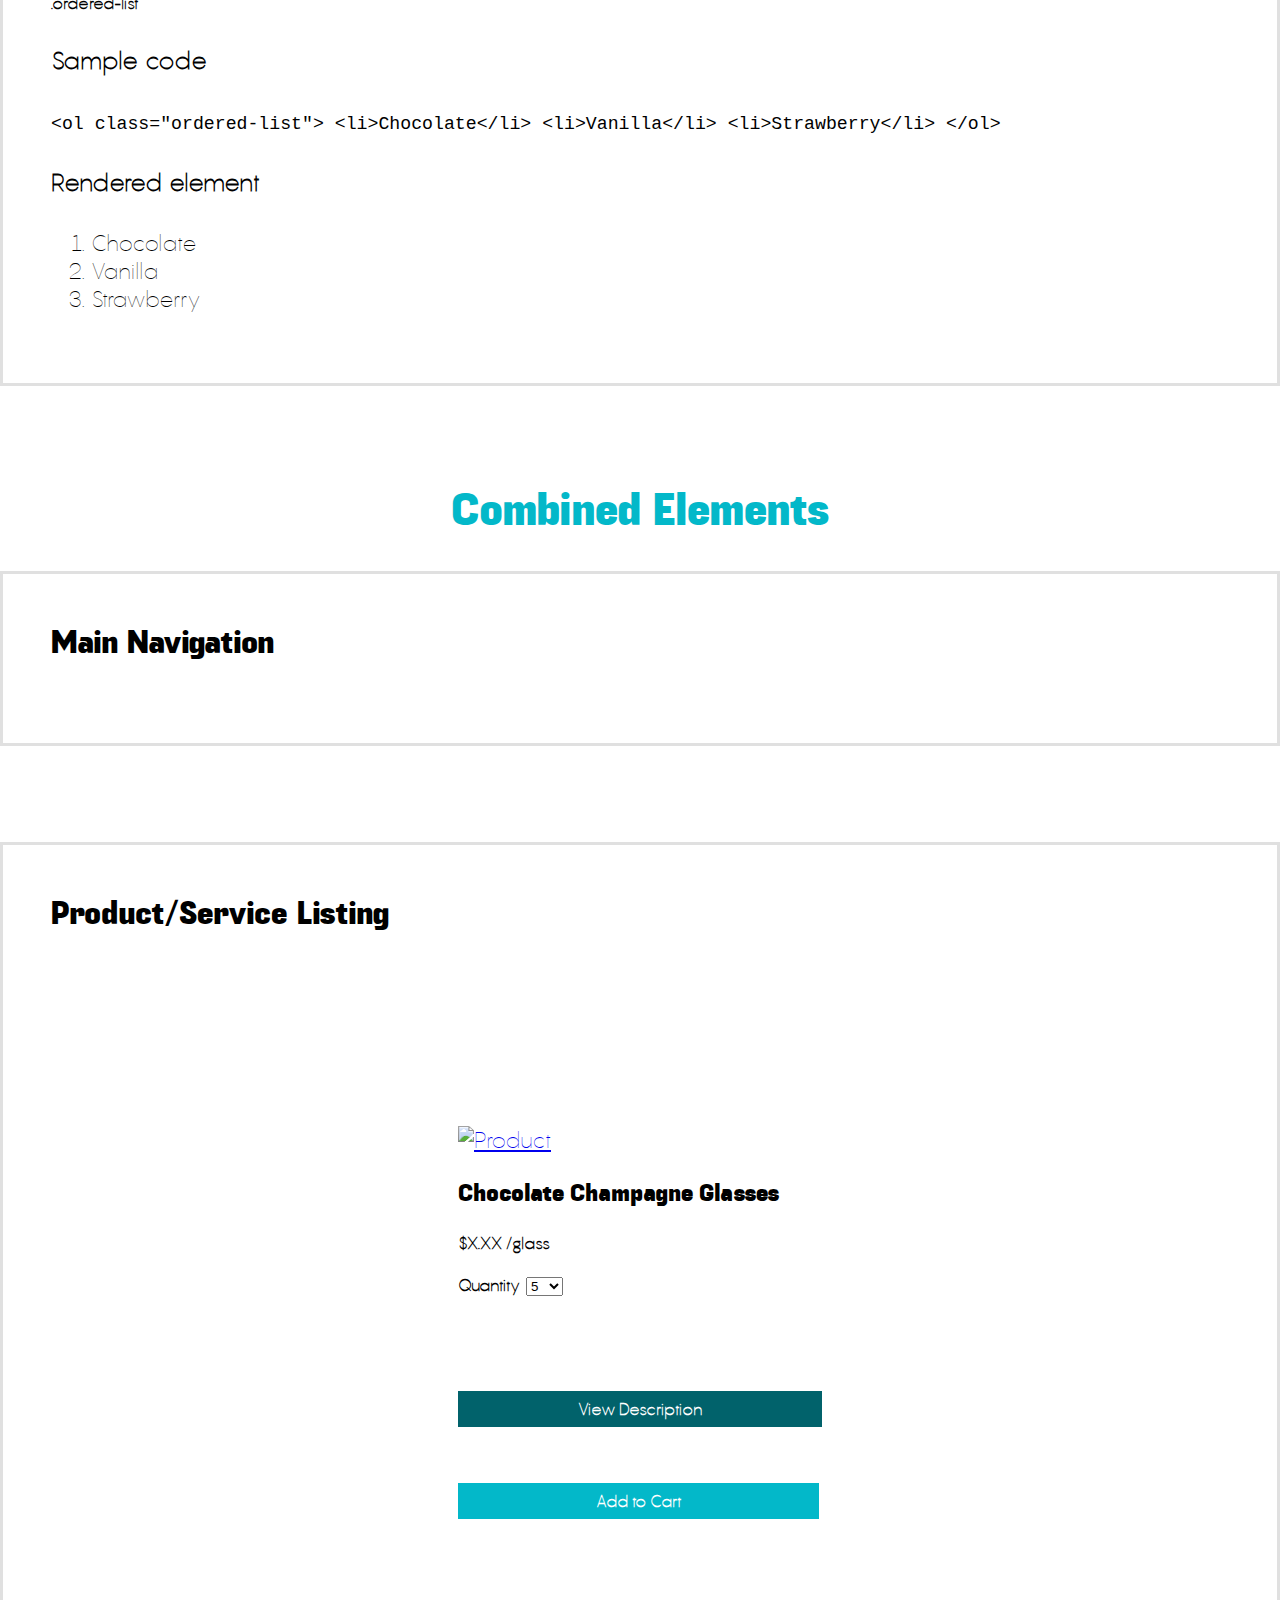
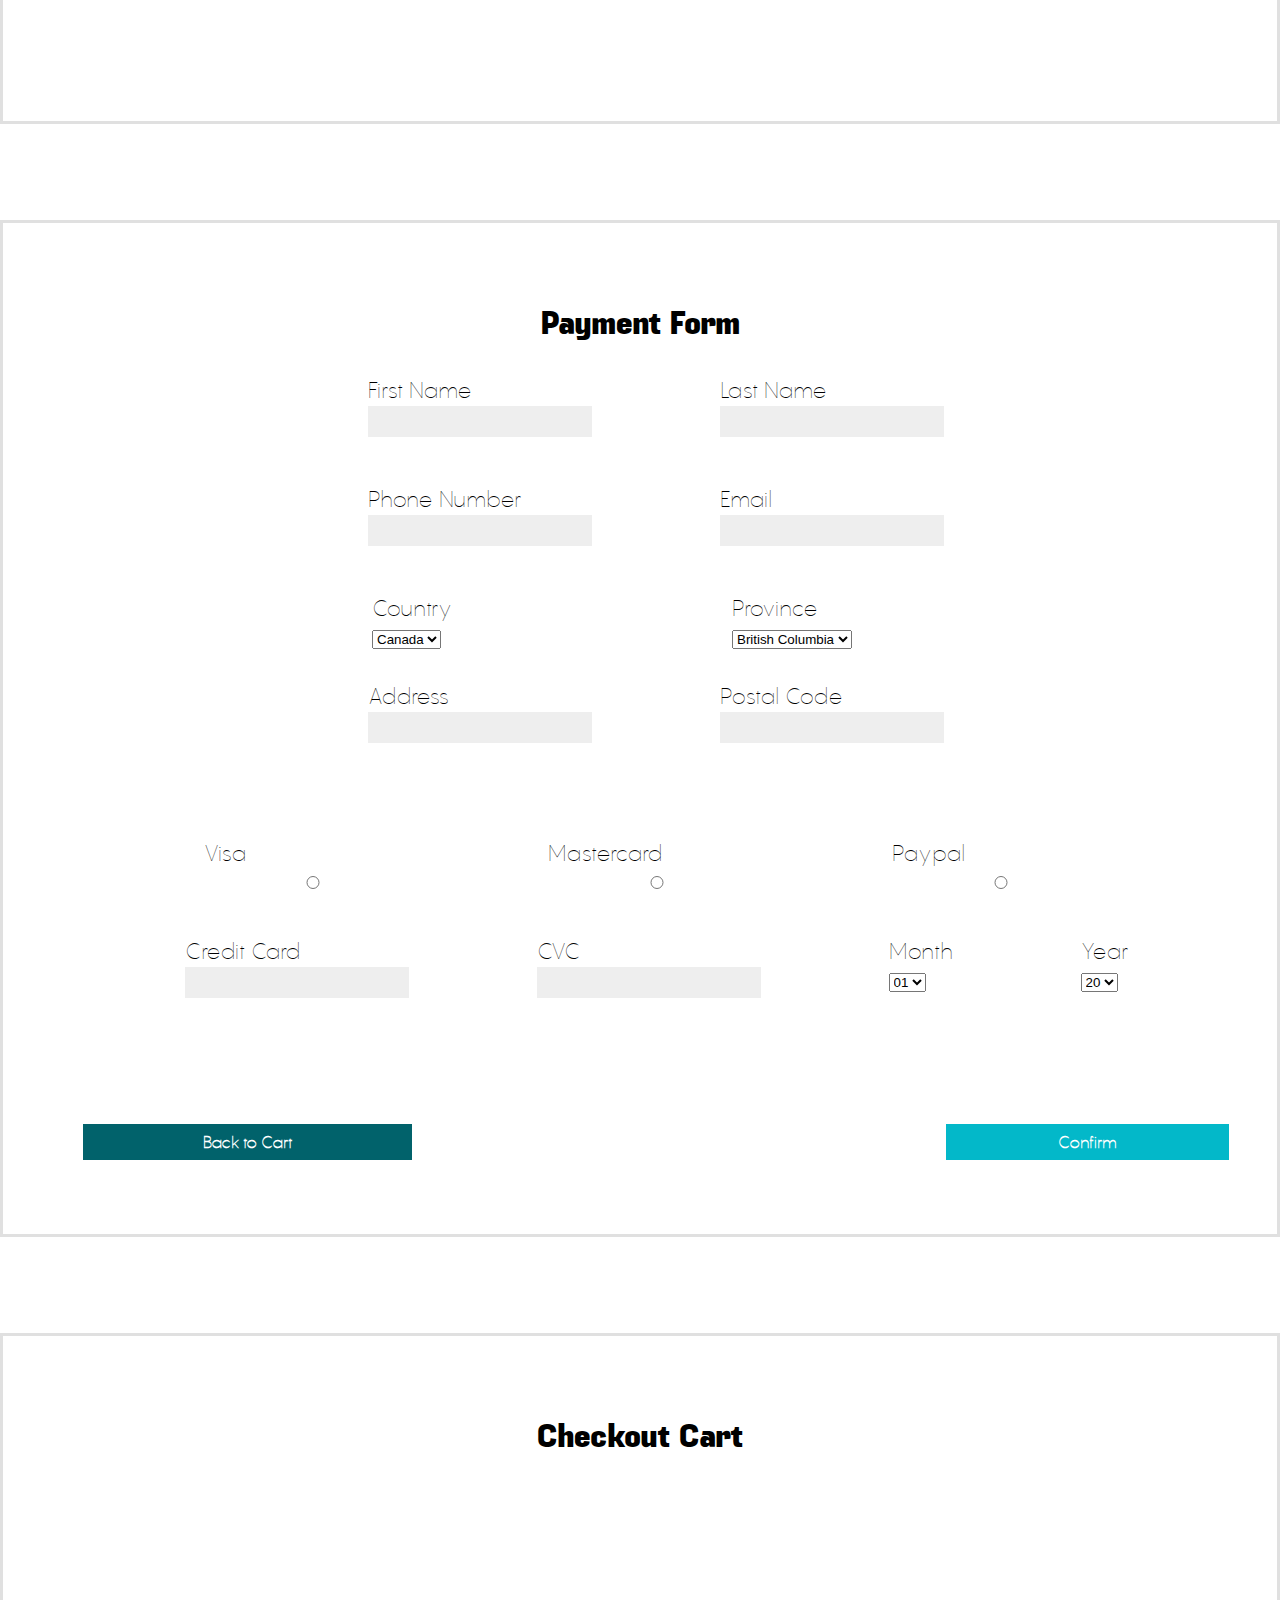
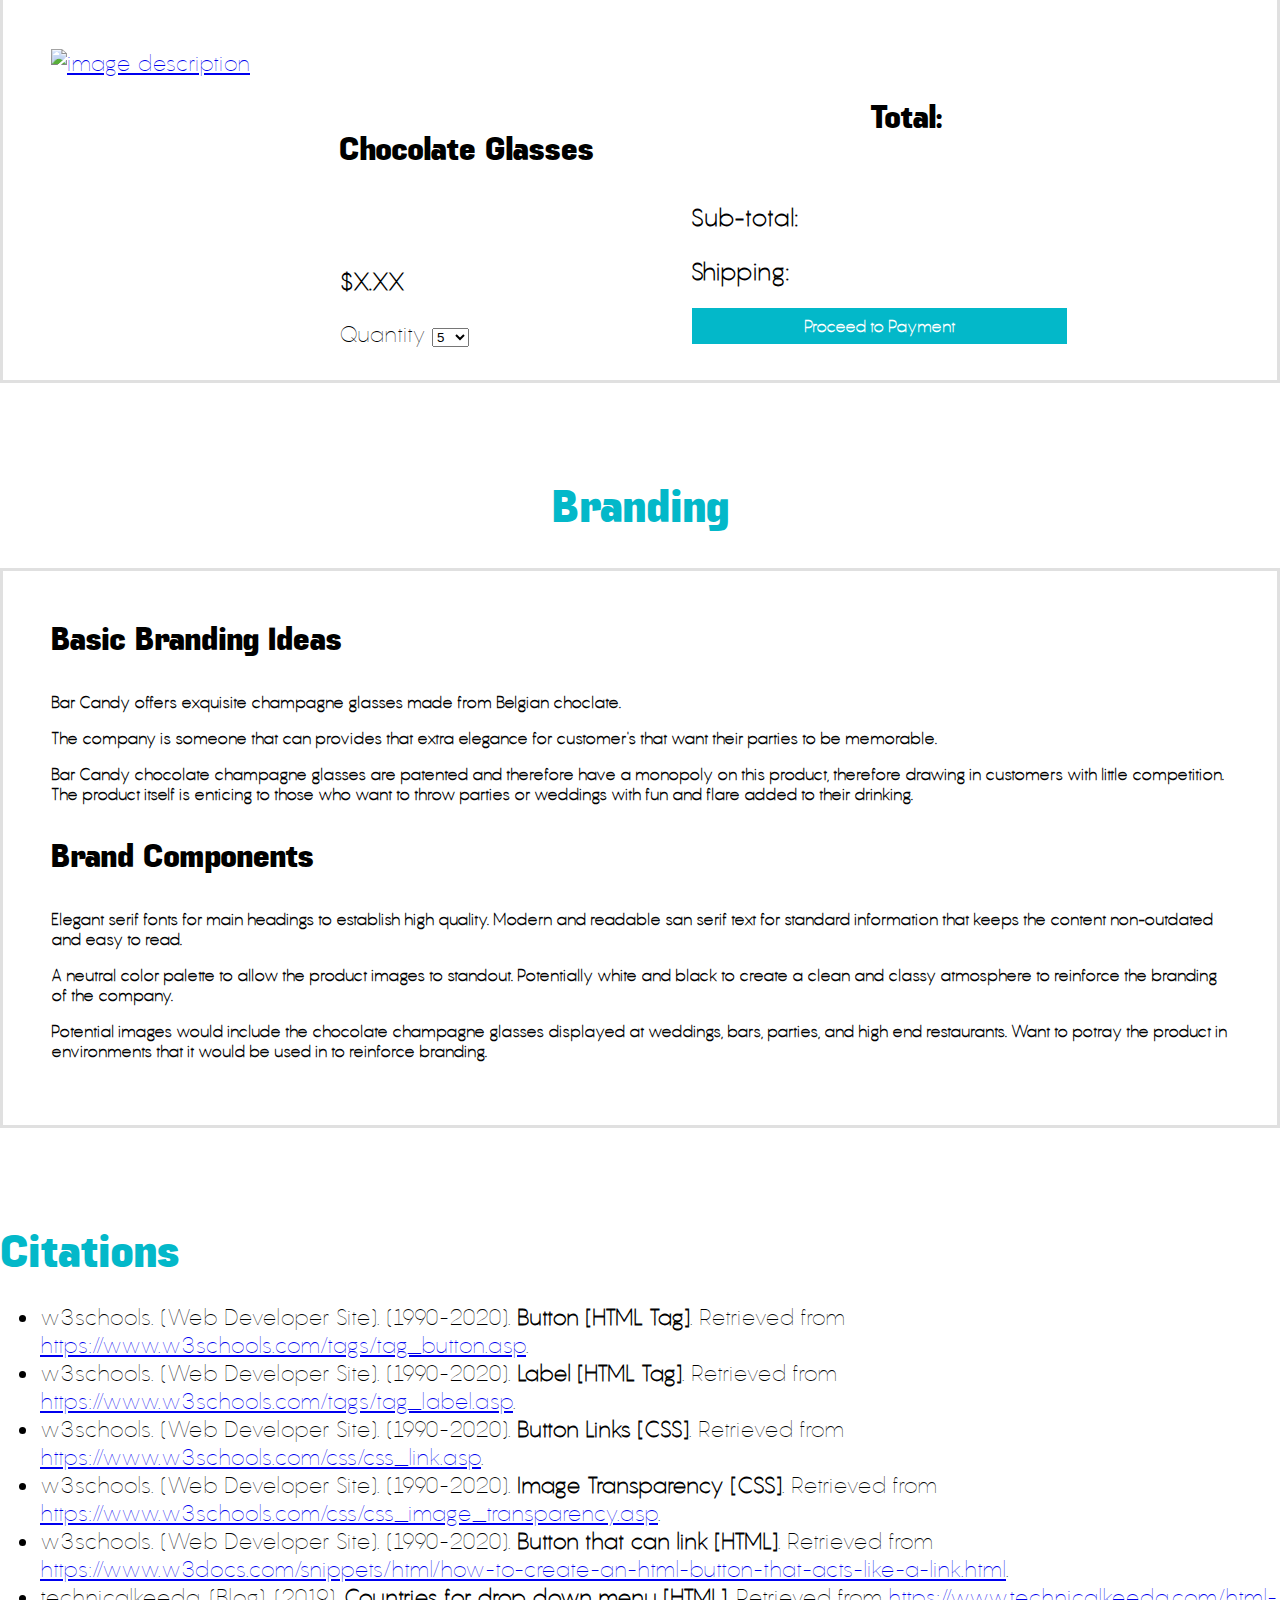
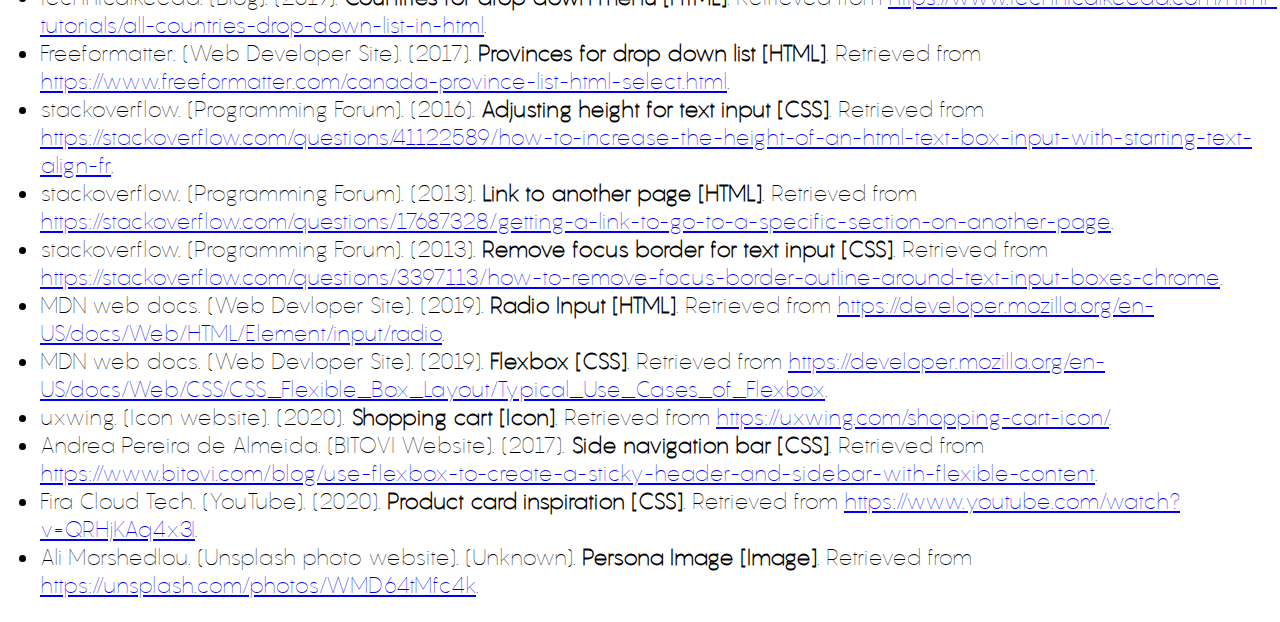
==== commit 738a75ad: "Changed Buttons in StyleGuide and Website" ====
--- a/Styleguide/index.html
+++ b/Styleguide/index.html
@@ -262,10 +262,10 @@
           </form>
           <!-- <a href="product.html"><button type="button" class="button-form-reset" onclick="payment.html">View Description</button></a>
           <button type="button" class="button-form" onclick="product.html">Add to Cart</button> -->
-          <div class="new-button-reset">
+          <div class="product-listing-button-reset">
             <a href="#">View Description</a>
           </div>
-          <div class="new-button-form">
+          <div class="product-listing-button-form">
             <a href="#">Add to Cart</a>
           </div>
         </div>
@@ -448,14 +448,14 @@
   <div class="payment-row">
     <div class="label-input">
       <div class="row-input">
-        <div class="new-button-reset">
+        <div class="paymentform-button-reset">
           <a href="#">Back to Cart</a>
         </div>
       </div>
     </div>
     <div class="label-input">
       <div class="row-input">
-        <div class="new-button-form">
+        <div class="paymentform-button-form">
           <a href="#">Confirm</a>
         </div>
       </div>
@@ -498,7 +498,7 @@
           <form action="payment.html">
             <!-- https://www.w3docs.com/snippets/html/how-to-create-an-html-button-that-acts-like-a-link.html -->
             <!-- <button type="submit" class="button-form" onclick="#">Proceed to Payment</button> -->
-            <div class="new-button-form">
+            <div class="button-form-cart">
               <a href="#">Proceed to Payment</a>
             </div>
           </form>
--- a/Styleguide/css/grid.css
+++ b/Styleguide/css/grid.css
@@ -132,11 +132,13 @@
   font-weight: bold;
 }
 
-
-#combined_elements .new-button-form{
+/* ALL BUTTONS */
+
+/* product listing buttons */
+.product-listing-button-form{
   margin-top: 2rem;
 }
-  #combined_elements .new-button-form a{
+  .product-listing-button-form a{
     background-color: #03B8C9;
     padding-right: 8.625em;
     padding-left: 8.625em;
@@ -147,13 +149,15 @@
     text-decoration: none;
     font-weight: bold;
   }
-  #combined_elements .new-button-form a:hover{
-    background-color: #0294A1;
-  }
-#combined_elements .new-button-reset{
-  margin-top: 5rem;
-}
-  #combined_elements .new-button-reset a{
+    .product-listing-button-form a:hover{
+      background-color: #0294A1;
+    }
+
+.product-listing-button-reset{
+    padding-bottom: 2rem;
+    padding-top: 6rem;
+}
+  .product-listing-button-reset a{
     background-color: #01626b;
     padding-right: 7.5em;
     padding-left: 7.5em;
@@ -164,9 +168,103 @@
     text-decoration: none;
     font-weight: bold;
   }
-  #combined_elements .new-button-reset a:hover{
-    background-color: #01363b;
-  }
+    .product-listing-button-reset a:hover{
+      background-color: #01363b;
+    }
+/* Buttons in Cart page */
+.button-form-cart a{
+  background-color: #03B8C9;
+  padding-right: 7em;
+  padding-left: 7em;
+  font-size: 1rem;
+  padding-top: 0.5rem;
+  padding-bottom: 0.5rem;
+  color: white;
+  text-decoration: none;
+  font-weight: bold;
+  text-align: center;
+  margin-left: 3.1rem;
+}
+  .button-form-cart a:hover{
+    background-color: #0294A1;
+  }
+
+/* Payment form buttons */
+.paymentform-button-reset{
+
+}
+  .paymentform-button-reset a{
+    background-color: #01626b;
+    padding-right: 7.5em;
+    padding-left: 7.5em;
+    font-size: 1rem;
+    padding-top: 0.5rem;
+    padding-bottom: 0.5rem;
+    color: white;
+    text-decoration: none;
+    font-weight: bold;
+  }
+    .paymentform-button-reset a:hover{
+      background-color: #01363b;
+    }
+.paymentform-button-form{
+
+}
+  .paymentform-button-form a{
+    background-color: #03B8C9;
+    padding-right: 7em;
+    padding-left: 7em;
+    font-size: 1rem;
+    padding-top: 0.5rem;
+    padding-bottom: 0.5rem;
+    color: white;
+    text-decoration: none;
+    font-weight: bold;
+    text-align: center;
+    /* margin-left: 3.1rem; */
+  }
+    .paymentform-button-form a:hover{
+      background-color: #0294A1;
+    }
+
+/* Product description buttons */
+.product-description-button-form{
+  padding-top: 8rem;
+  padding-bottom: 5rem;
+}
+  .product-description-button-form a{
+    background-color: #03B8C9;
+    padding-right: 14em;
+    padding-left: 14em;
+    font-size: 1rem;
+    padding-top: 0.5rem;
+    padding-bottom: 0.5rem;
+    color: white;
+    text-decoration: none;
+    font-weight: bold;
+    text-align: center;
+    /* margin-left: 3.1rem; */
+  }
+    .product-description-button-form a:hover{
+      background-color: #0294A1;
+    }
+.product-description-button-reset{
+
+}
+  .product-description-button-reset a{
+    background-color: #01626b;
+    padding-right: 12.5em;
+    padding-left: 12.5em;
+    font-size: 1rem;
+    padding-top: 0.5rem;
+    padding-bottom: 0.5rem;
+    color: white;
+    text-decoration: none;
+    font-weight: bold;
+  }
+    .product-description-button-reset a:hover{
+      background-color: #01363b;
+    }
 
 #interactive_elements .new-button-form{
   margin-bottom: 2rem;
@@ -199,72 +297,3 @@
       #interactive_elements .new-button-reset a:hover{
         background-color: #01363b;
       }
-      #combined_elements .price-summary .new-button-form a{
-        background-color: #03B8C9;
-        padding-right: 7em;
-        padding-left: 7em;
-        font-size: 1rem;
-        padding-top: 0.5rem;
-        padding-bottom: 0.5rem;
-        color: white;
-        text-decoration: none;
-        font-weight: bold;
-        text-align: center;
-        margin-left: 3.1rem;
-      }
-        #combined_elements .price-summary .new-button-form a:hover{
-          background-color: #0294A1;
-        }
-
-/* product listing buttons */
-.new-button-form-listing{
-  margin-top: 2rem;
-}
-  .new-button-form-listing a{
-    background-color: #03B8C9;
-    padding-right: 8.625em;
-    padding-left: 8.625em;
-    font-size: 1rem;
-    padding-top: 0.5rem;
-    padding-bottom: 0.5rem;
-    color: white;
-    text-decoration: none;
-    font-weight: bold;
-  }
-  .new-button-form-listing a:hover{
-    background-color: #0294A1;
-  }
-.new-button-reset-listing{
-  margin-top: 5rem;
-}
-  .new-button-reset-listing a{
-    background-color: #01626b;
-    padding-right: 7.5em;
-    padding-left: 7.5em;
-    font-size: 1rem;
-    padding-top: 0.5rem;
-    padding-bottom: 0.5rem;
-    color: white;
-    text-decoration: none;
-    font-weight: bold;
-  }
-  .new-button-reset-listing a:hover{
-    background-color: #01363b;
-  }
-
-  .new-button-form-cart a{
-    background-color: #03B8C9;
-    padding-right: 7em;
-    padding-left: 7em;
-    font-size: 1rem;
-    padding-top: 0.5rem;
-    padding-bottom: 0.5rem;
-    color: white;
-    text-decoration: none;
-    font-weight: bold;
-    text-align: center;
-    margin-left: 3.1rem;
-  }
-    .new-button-form-cart a:hover{
-      background-color: #0294A1;
-    }
